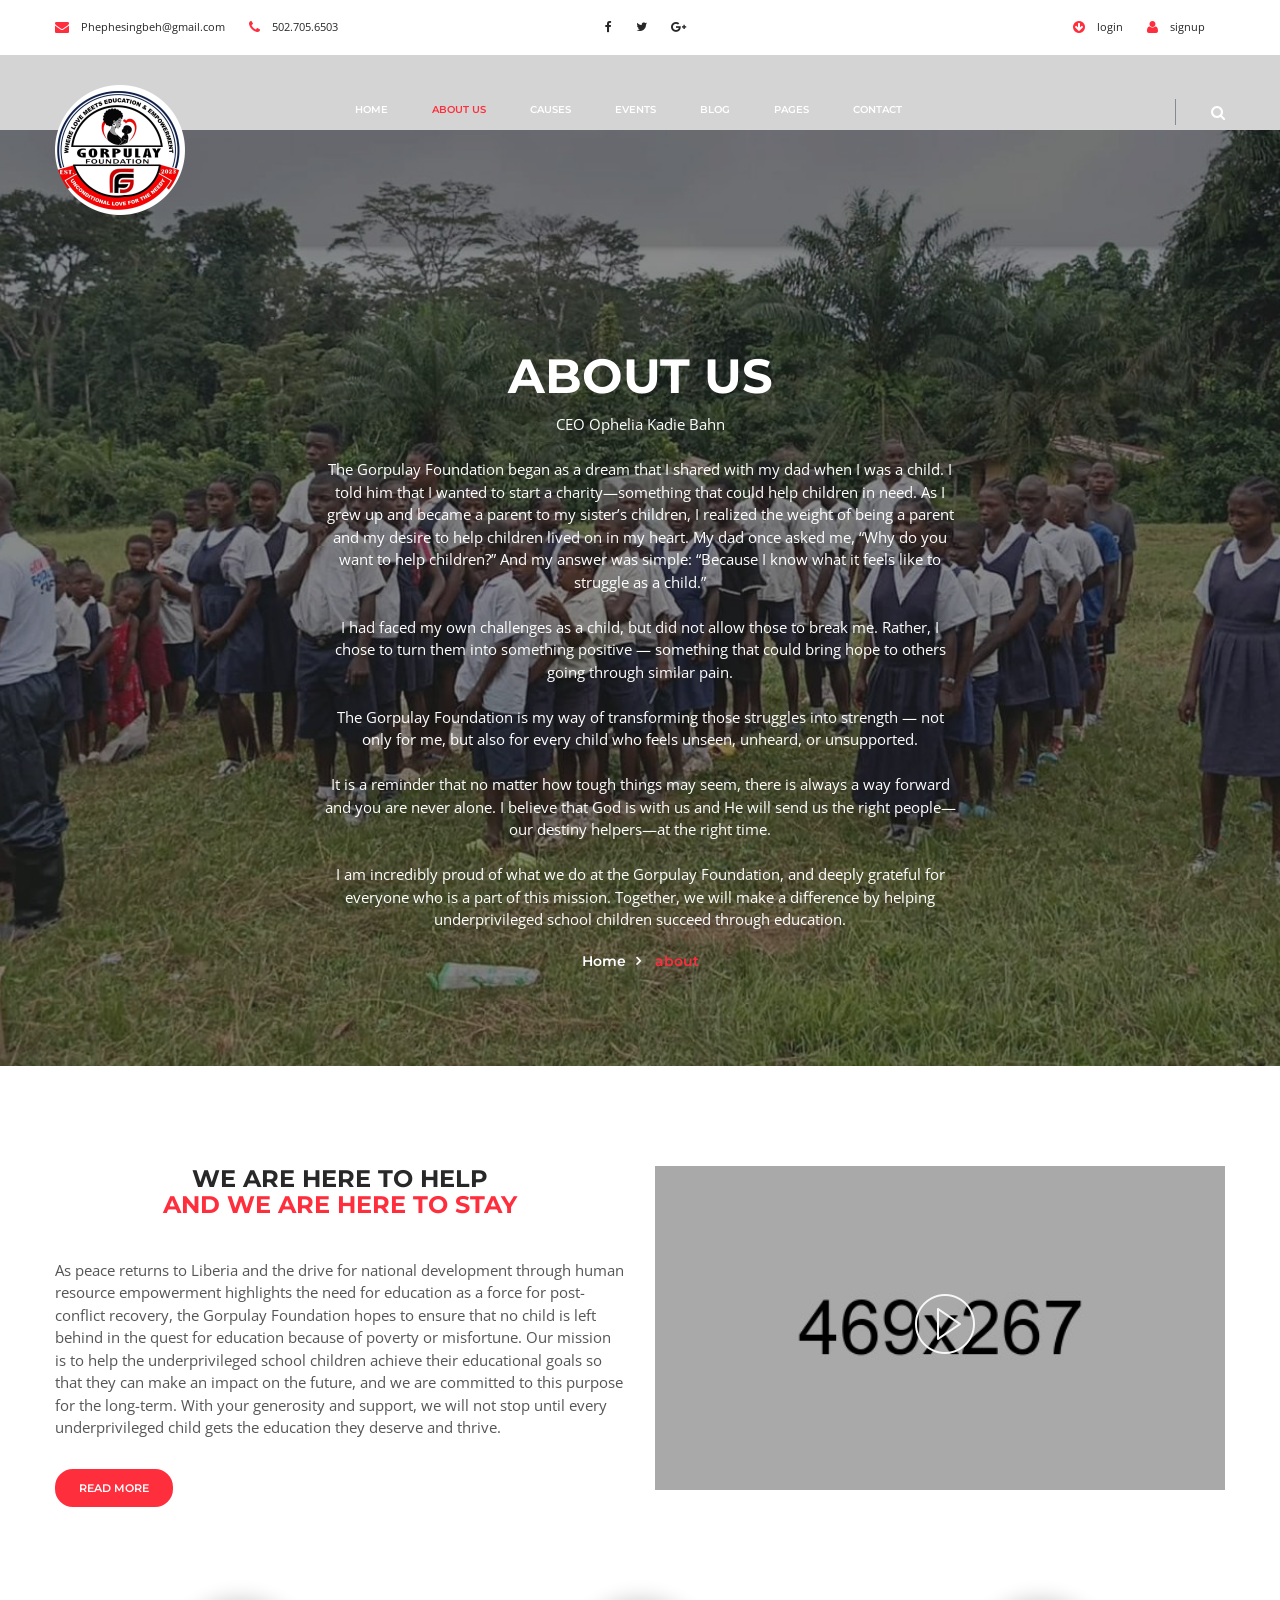
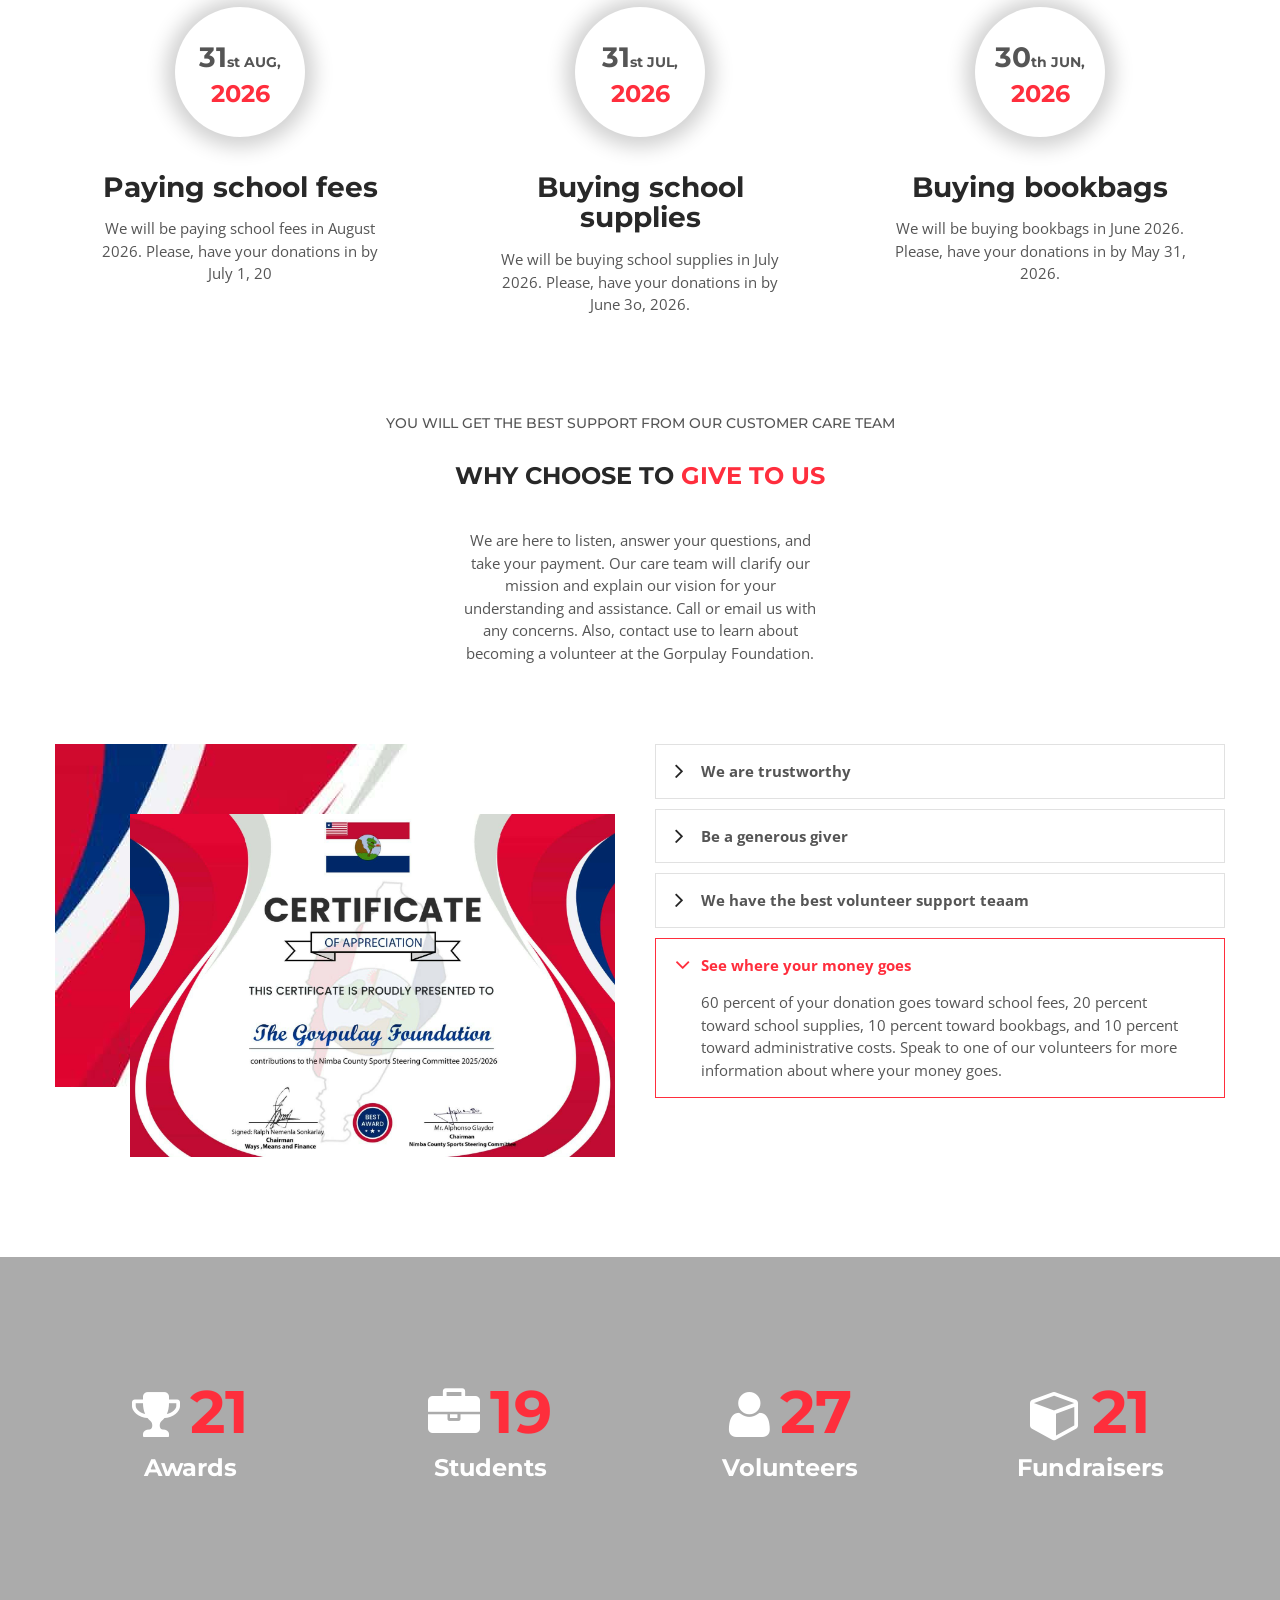
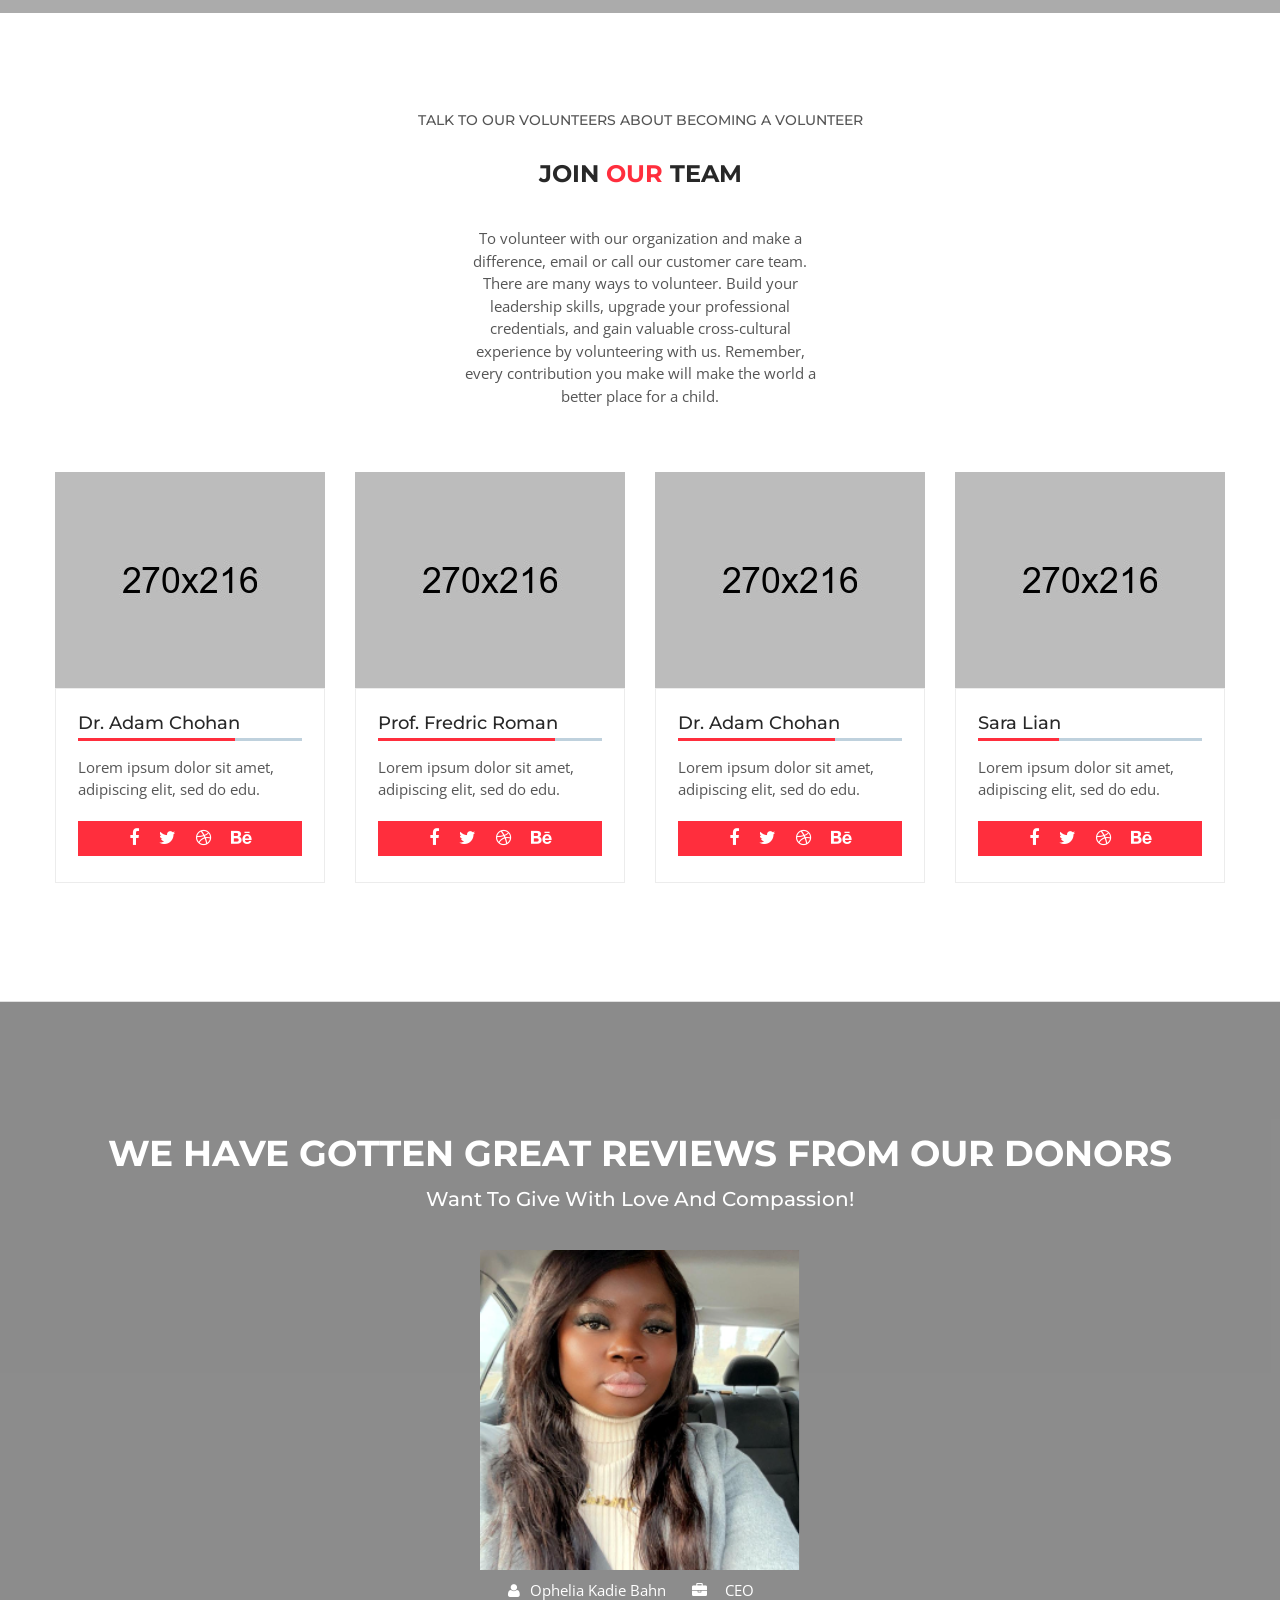
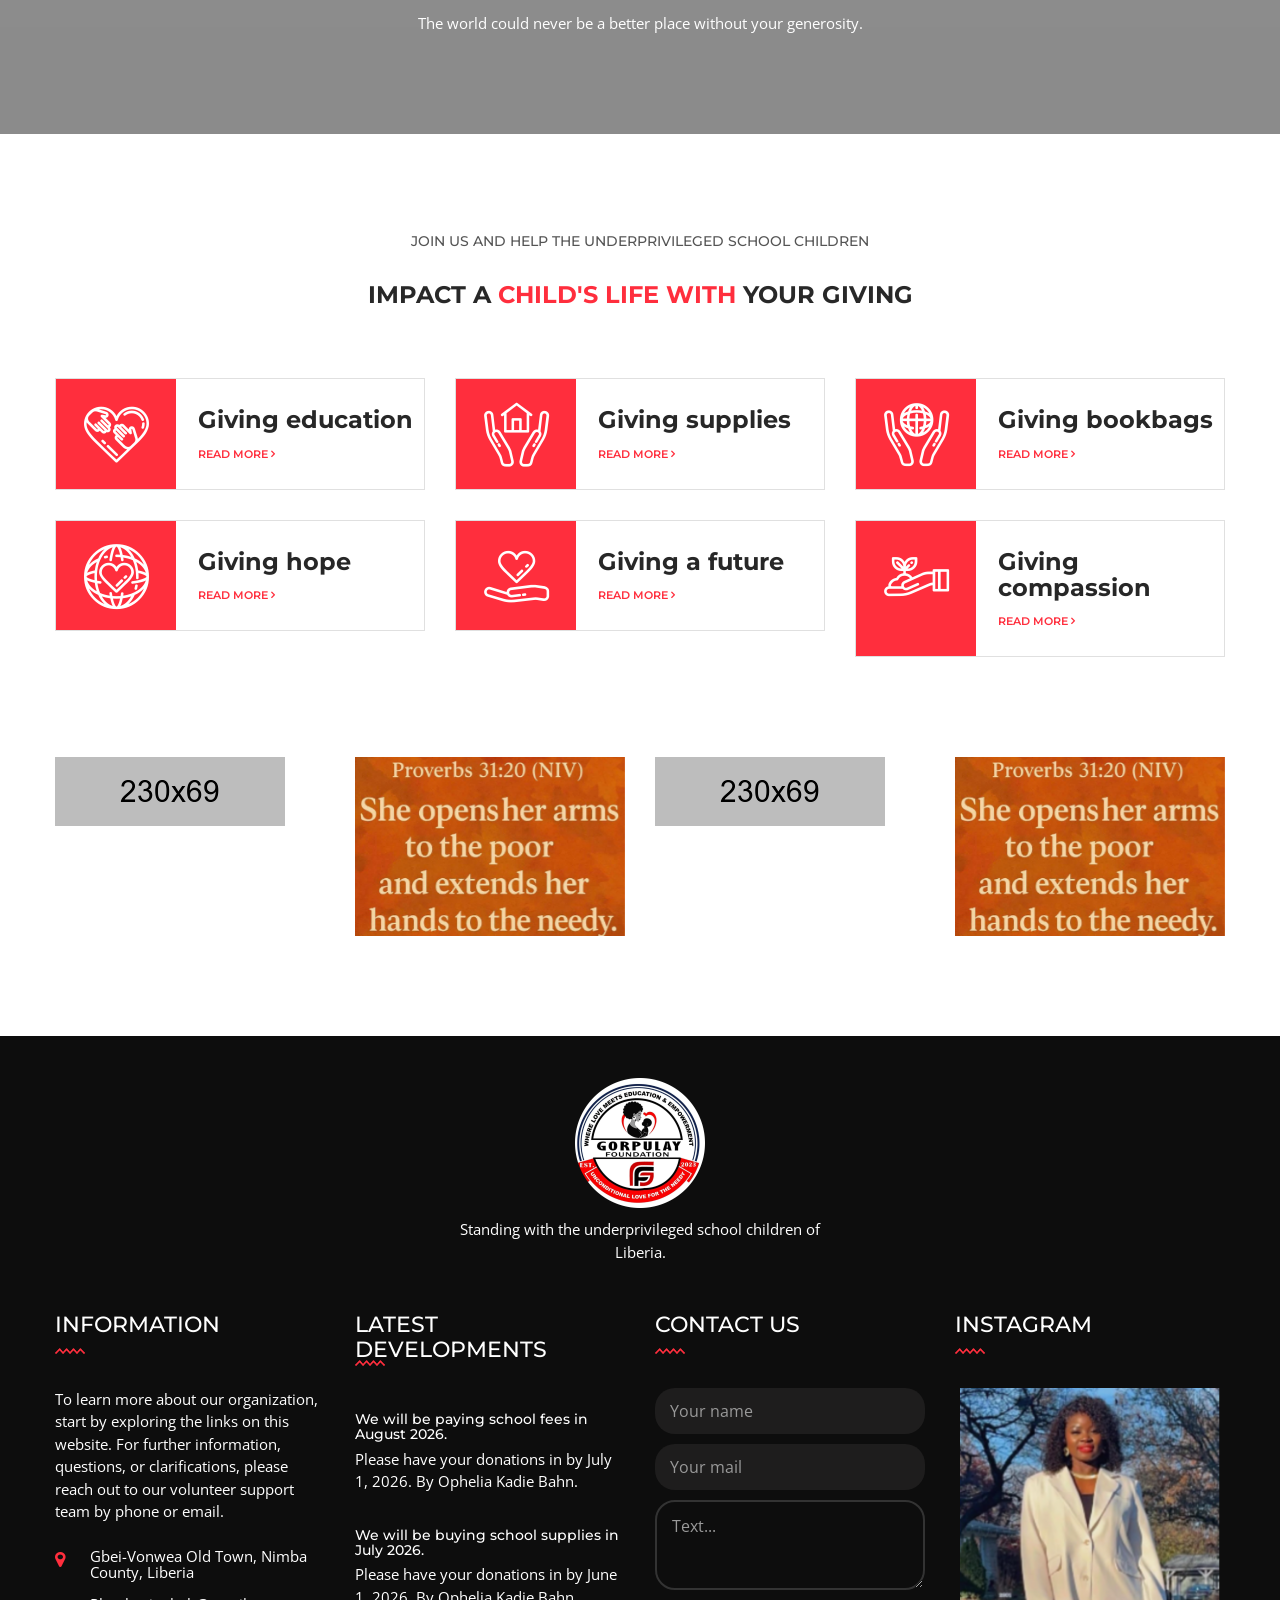
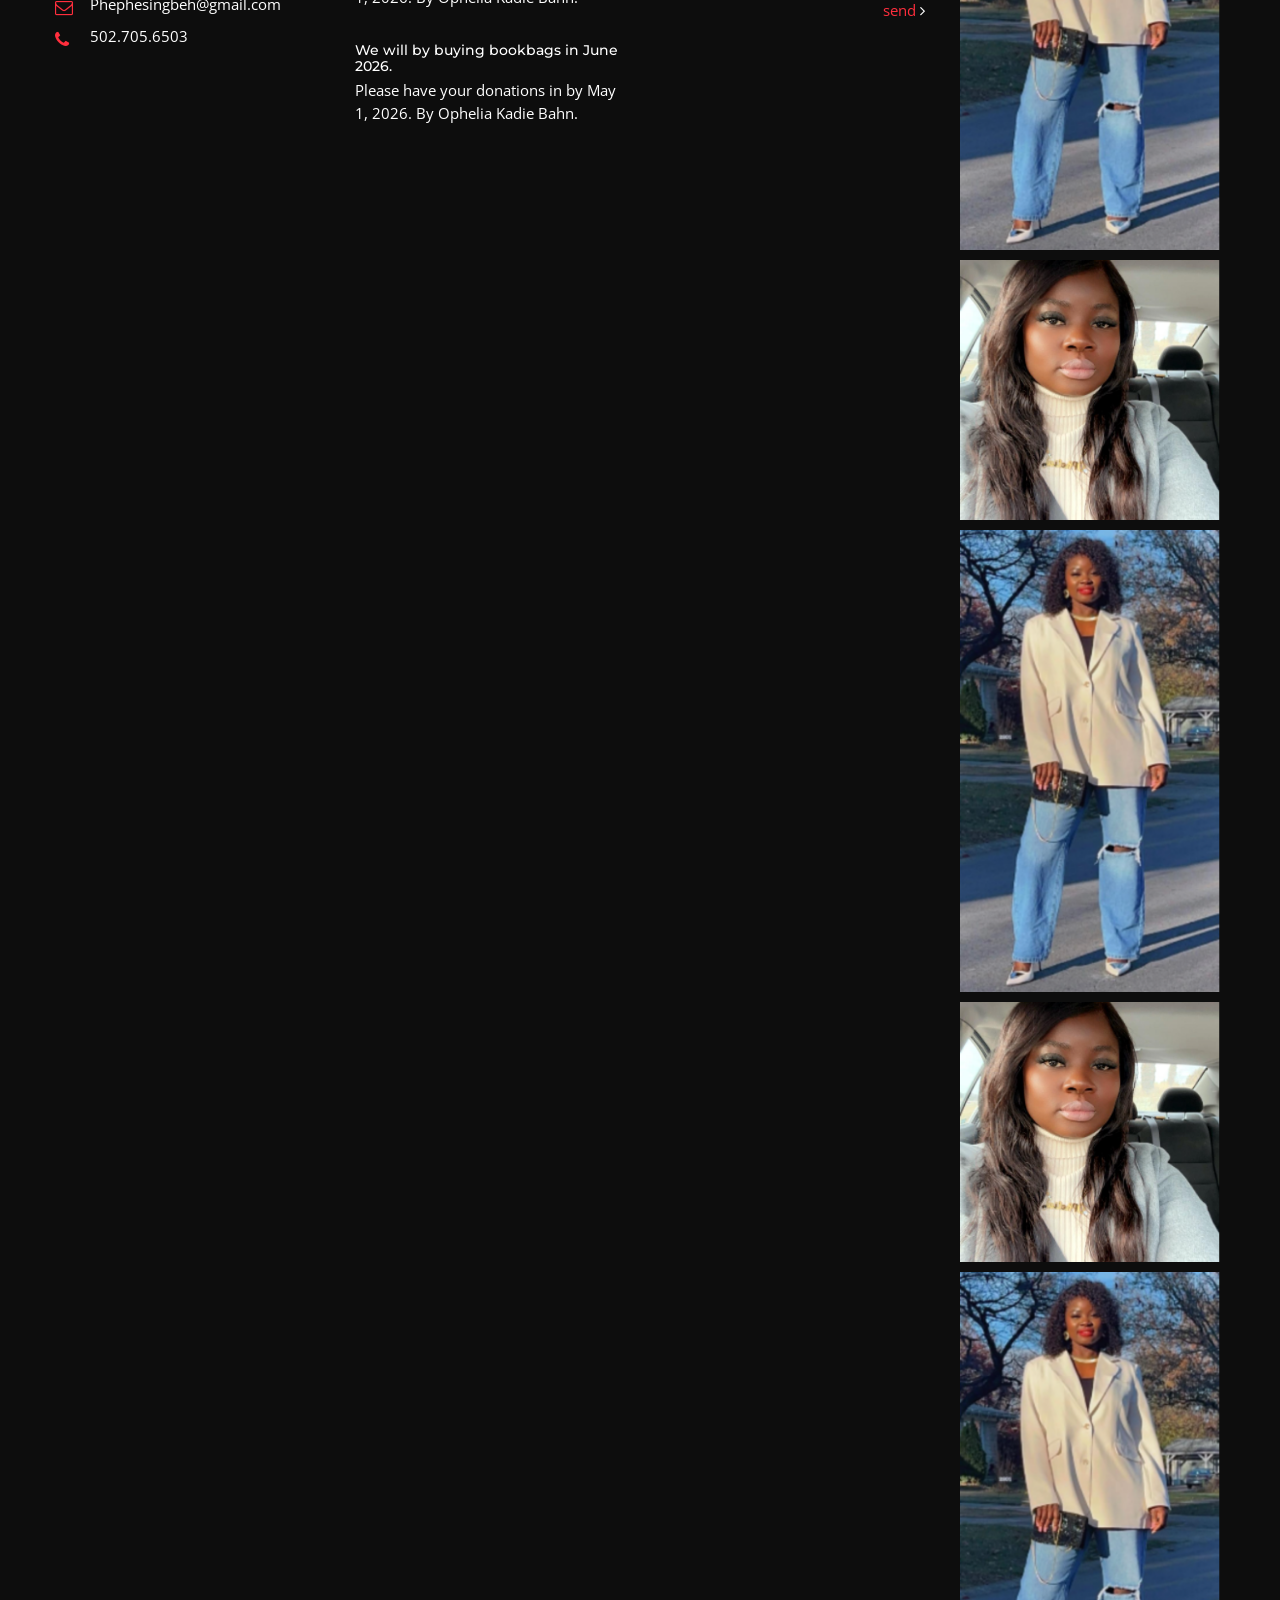
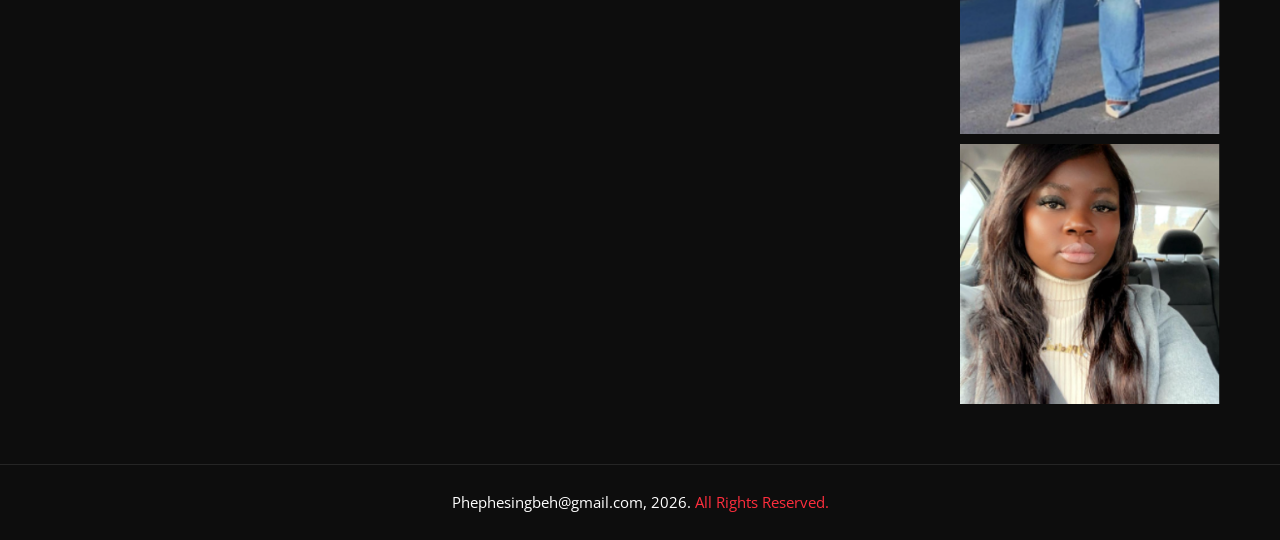
==== about.html @ 33543e4a "test run" ====
<!DOCTYPE html>
<html lang="en">
<head>
    <meta charset="UTF-8">
    <title>Charity sympathy || Responsive HTML 5 Template</title> 

    <!-- mobile responsive meta -->
    <meta name="viewport" content="width=device-width, initial-scale=1">
    <meta name="viewport" content="width=device-width, initial-scale=1, maximum-scale=1">


    <link rel="stylesheet" href="css/style.css">
    <link rel="stylesheet" href="css/responsive.css">
	<link rel="stylesheet" href="fonts/flaticon.css" />

    <link rel="apple-touch-icon" sizes="180x180" href="images/favicon/apple-touch-icon.png">
    <link rel="icon" type="image/png" href="images/favicon/favicon-32x32.png" sizes="32x32">
    <link rel="icon" type="image/png" href="images/favicon/favicon-16x16.png" sizes="16x16">

</head>
<body>

<div class="boxed_wrapper">

<header class="top-bar">
    <div class="container">
        <div class="column left">
            <ul class="top-bar-text">
                <li><i class="icon fa fa-envelope"></i>Phephesingbeh@gmail.com</li>
                <li><i class="icon fa fa-phone"></i>502.705.6503</li>
            </ul>
        </div>
        <div class="column center">
            <ul class="social">                
                <li><a href="#"><i class="fa fa-facebook"></i></a></li>
                <li><a href="#"><i class="fa fa-twitter"></i></a></li>
                <li><a href="#"><i class="fa fa-google-plus"></i></a></li>
            </ul>
        </div>
        <div class="column right">
            <ul class="login-info">
                <li><a href="#"><i class="icon fa fa-arrow-circle-down"></i>login</a></li>
                <li><a href="#"><i class="icon fa fa-user"></i>signup</a></li>
                
            </ul>
        </div>
            

    </div>
</header>

<section class="theme_menu stricky">
    <div class="container">
        <div class="row">
            <div class="col-md-3">
                <div class="main-logo">
                    <a href="index.html"><img src="images/logo/logo.png" alt=""></a>
                </div>
            </div>
            <div class="col-md-7 menu-column">
                <nav class="main-menu">
                    <div class="navbar-header">     
                        <button type="button" class="navbar-toggle" data-toggle="collapse" data-target=".navbar-collapse">
                            <span class="icon-bar"></span>
                            <span class="icon-bar"></span>
                            <span class="icon-bar"></span>
                            <span class="icon-bar"></span>
                        </button>
                    </div>
                    <div class="navbar-collapse collapse clearfix">
                       <ul class="navigation clearfix">
                            <li class="dropdown"><a href="index.html">Home</a>
                                <ul>
                                    <li><a href="index.html">Home One</a></li>
                                    <li><a href="index-2.html">Home Two</a></li>
                                    <li><a href="index-3.html">Home Three</a></li>
                                </ul>
                            </li>
                            <li class="dropdown active"><a href="#">about us</a>
                                <ul>
                                    <li><a href="about.html">About us</a></li>  
                                </ul>
                            </li>
                            <li class="dropdown"><a href="causes.html">Causes</a>
                                <ul>
                                    <li><a href="causes.html">Causes</a></li>
                                    <li><a href="single-cause.html">Single Cause</a></li>  
                                </ul>
                            </li>
                            <li class="dropdown"><a href="event.html">Events</a>
                                <ul>
                                    <li><a href="event.html">Events</a></li>
                                    <li><a href="event-details.html">Event Details</a></li>
                                 </ul>
                            </li>
                            <li class="dropdown"><a href="#"> blog </a>
                                <ul>  
                                    <li><a href="blog-large.html">Blog With Sidebar</a></li>
                                    <li><a href="blog-details.html">Blog Single Post</a></li>
                                 </ul>
                            </li>
                            <li class="dropdown"><a href="#">pages</a>
                                <ul>
                                    <li><a href="shop.html">Shop</a></li>
									<li><a href="shop-single.html">Product Detail Page</a></li>
                                    <li><a href="error.html">404</a></li>
                                </ul>
                            </li>
                            <li><a href="contact.html">contact</a></li>
                        </ul>
                        <ul class="mobile-menu clearfix">

                            <li class="dropdown active"><a href="index.html">Home</a>
                                <ul>
                                    <li><a href="index.html">Home One</a></li>
                                    <li><a href="index-2.html">Home Two</a></li>
                                    <li><a href="index-3.html">Home Three</a></li>
                                </ul>
                            </li>
                            <li class="dropdown"><a href="#">about us</a>
                                <ul>
                                    <li><a href="about.html">About us</a></li>  
                                </ul>
                            </li>
                            <li class="dropdown"><a href="causes.html">Causes</a>
                                <ul>
                                    <li><a href="causes.html">Causes</a></li>
                                    <li><a href="single-cause.html">Single Cause</a></li>  
                                </ul>
                            </li>
                            <li class="dropdown"><a href="event.html">Events</a>
                                <ul>
                                    <li><a href="event.html">Events</a></li>
                                    <li><a href="event-details.html">Event Details</a></li>
                                 </ul>
                            </li>
                            <li class="dropdown"><a href="#"> blog </a>
                                <ul>  
                                    <li><a href="blog-large.html">Blog With Sidebar</a></li>
                                    <li><a href="blog-details.html">Blog Single Post</a></li>
                                 </ul>
                            </li>
                            <li class="dropdown"><a href="#">pages</a>
                                <ul>
                                    <li><a href="shop.html">Shop</a></li>
									<li><a href="shop-single.html">Product Detail Page</a></li>
                                    <li><a href="error.html">404</a></li>
                                </ul>
                            </li>
                            <li><a href="contact.html">contact</a></li>
                        </ul>
                    </div>
                </nav>
            </div>

            <div class="right-column">
                <div class="right-area">
                    <div class="nav_side_content">
                        <div class="search_option">
                            <button class="search tran3s dropdown-toggle color1_bg" id="searchDropdown" data-toggle="dropdown" aria-haspopup="true" aria-expanded="false"><i class="fa fa-search" aria-hidden="true"></i></button>
                            <form action="#" class="dropdown-menu" aria-labelledby="searchDropdown">
                                <input type="text" placeholder="Search...">
                                <button><i class="fa fa-search" aria-hidden="true"></i></button>
                            </form>
                       </div>
                   </div>
                </div>
                    
            </div>
        </div>
                

   </div> <!-- End of .conatiner -->
</section>
  
<section class="page-banner">
    <div class="container">
		<div class="title">
            <h1>about us </h1>
        </div>
        <div class="text">
			<p>CEO Ophelia Kadie Bahn<br><br>
The Gorpulay Foundation began as a dream that I shared with my dad when I was a child. I told him that I wanted to start a charity—something that could help children in need. As I grew up and became a parent to my sister’s children, I realized the weight of being a parent and my desire to help children lived on in my heart.
My dad once asked me, “Why do you want to help children?” And my answer was simple: “Because I know what it feels like to struggle as a child.”<br><br> 
I had faced my own challenges as a child, but did not allow those to break me. Rather, I chose to turn them into something positive — something that could bring hope to others going through similar pain.<br><br>
The Gorpulay Foundation is my way of transforming those struggles into strength — not only for me, but also for every child who feels unseen, unheard, or unsupported.<br><br> It is a reminder that no matter how tough things may seem, there is always a way forward and you are never alone.
I believe that God is with us and He will send us the right people—our destiny helpers—at the right time.<br><br> I am incredibly proud of what we do at the Gorpulay Foundation, and deeply grateful for everyone who is a part of this mission. Together, we will make a difference by helping underprivileged school children succeed through education.
</p>
		</div>
		<div class="breadcumb-wrapper">
            <ul class="list-inline link-list">
                <li><a href="index.html">Home</a></li>
                <li>about</li>
            </ul>
        </div>
    </div>
</section>

<section class="feature-three">
	<div class="container">
		<div class="item-list">
			<div class="row">
				<div class="col-md-6 col-sm-6">
					<div class="item">
						<div class="section-title">
							<h1>WE ARE HERE TO HELP <br><span> AND WE ARE HERE TO STAY </span></h1>
						</div>
						<div class="text">
							<p>As peace returns to Liberia and the drive for national development through human resource empowerment highlights the need for education as a force for post-conflict recovery, the Gorpulay Foundation hopes to ensure that no child is left behind in the quest for education because of poverty or misfortune. Our mission is to help the underprivileged school children achieve their educational goals so that they can make an impact on the future, and we are committed to this purpose for the long-term. With your generosity and support, we will not stop until every underprivileged child gets the education they deserve and thrive. </p>
						</div>
						<div class="link"><a href="#" class="thm-btn">read more</a></div>
					</div>
				</div>
				<div class="col-md-6 col-sm-6">
					<div class="item">
						<div class="video-image-box">
							<figure class="image"><img src="images/resources/video.jpg" alt=""><a href="https://www.youtube.com/watch?v=vruZgTjLg3g" class="video-fancybox overlay-link lightbox-image"><span class="icon icon-arrows4"></span></a></figure>
						</div>
					</div>
				</div>
			</div>
		</div>
		
	</div>
</section>

<section class="our-history">
	<div class="container">
		<div class="item-box">
			<div class="row">
				<div class="col-md-4 col-sm-6 col-xs-12">
					<div class="item">
						<div class="date">
							
							<div class="text"><b>31</b>st AUG, <br> <span>2026</span></div>
						</div>
						<div class="content-box">
							<h2>Paying school fees</h2>
							<p>We will be paying school fees in August 2026. Please, have your donations in by July 1, 20</p>
						</div>
						
					</div>
				</div>
				<div class="col-md-4 col-sm-6 col-xs-12">
					<div class="item">
						<div class="date">
							<div class="text"><b>31</b>st JUL, <br> <span>2026</span></div>
							
						</div>
						<div class="content-box">
							<h2>Buying school supplies</h2>
							<p>We will be buying school supplies in July 2026. Please, have your donations in by June 3o, 2026.</p>
						</div>
						
					</div>
				</div>
				<div class="col-md-4 col-sm-6 col-xs-12">
					<div class="item">
						<div class="date">
						
							<div class="text"><b>30</b>th JUN, <br> <span>2026</span></div>
						</div>
						<div class="content-box">
							<h2>Buying bookbags</h2>
							<p>We will be buying bookbags in June 2026. Please, have your donations in by May 31, 2026.</p>
						</div>
						
					</div>
				</div>
			</div>
			
		</div>
	</div>
</section>




<section class="two-column style-two">
	<div class="container">
		<div class="section-title">
            <h5>you will get the best support from our customer care team</h5>
            <h1>why choose to <span>give to us</span></h1>
			<p>We are here to listen, answer your questions, and take your payment. Our care team will clarify our mission and explain our vision for your understanding and assistance. Call or email us with any concerns. Also, contact use to learn about becoming a volunteer at the Gorpulay Foundation.</p>
        </div>
		<div class="item-list">
			<div class="row">
				<div class="column col-md-6 col-sm-6">
					<div class="image-box">
						<img src="images/resources/1.jpg" alt="" />
					</div>
				</div>
				<div class="column col-md-6 col-sm-6">
					<div class="accordion-box style-one">
                        <!--Start single accordion box-->
                        <div class="accordion animated out" data-delay="0" data-animation="fadeInUp">
                            <div class="acc-btn">
                                <p class="title">We are trustworthy</p>
                                <div class="toggle-icon">
                                    <span class="plus fa fa-angle-right"></span><span class="minus fa fa-angle-down"></span>
                                </div>
                            </div>
                            <div class="acc-content">
                                <div class="text"><p>
                                    We are a legally registered not-for-profit organization in the Republic of Liberia, and our accounts are independently audited by a reputable accountancy firm. Our financial records are also available for review upon your request. 
                                </p></div>
                            </div>
                        </div>
                        
                        <!--Start single accordion box-->
                        <div class="accordion animated out" data-delay="0" data-animation="fadeInUp">
                            <div class="acc-btn">
                                <p class="title">Be a generous giver</p>
                                <div class="toggle-icon">
                                    <i class="plus fa fa-angle-right"></i><i class="minus fa fa-angle-down"></i>
                                </div>
                            </div>
                            <div class="acc-content">
                                <div class="text"><p>
                                    When you give to this cause, many underprivileged children are helped with school fees, school supplies, and bookbags. Your every dollar goes to bless a child who could not have gotten an education otherwise. Your giving makes a big difference in the life of a less fortunate child. 
                                </p></div>
                            </div>
                        </div>
                        <!--Start single accordion box-->
                        <div class="accordion animated out" data-delay="0" data-animation="fadeInUp">
                            <div class="acc-btn">
                                <p class="title">We have the best volunteer support teaam</p>
                                <div class="toggle-icon">
                                    <i class="plus fa fa-angle-right"></i><i class="minus fa fa-angle-down"></i>
                                </div>
                            </div>
                            <div class="acc-content">
                                <div class="text"><p>
                                    Our helpful customer support team will answer your donation-related and other questions, clarify our mission and vision, and help with processing your payment.
                                </p></div>
                            </div>
                        </div>
						<!--Start single accordion box-->
                        <div class="accordion animated out" data-delay="0" data-animation="fadeInUp">
                            <div class="acc-btn active">
                                <p class="title">See where your money goes</p>
                                <div class="toggle-icon">
                                    <i class="plus fa fa-angle-right"></i><i class="minus fa fa-angle-down"></i>
                                </div>
                            </div>
                            <div class="acc-content collapsed">
                                <div class="text"><p>
                                    60 percent of your donation goes toward school fees, 20 percent toward school supplies, 10 percent toward bookbags, and 10 percent toward administrative costs. Speak to one of our volunteers for more information about where your money goes.
                                </p></div>
                            </div>
                        </div>
						
                    </div>
				</div>
			</div>
		</div>
	</div>
</section>

<section class="fact-counter">
    <div class="container">
        <div class="row clearfix">
            <div class="counter-outer clearfix">
                <!--Column-->
                <article class="column counter-column col-md-3 col-sm-6 col-xs-12 wow fadeIn" data-wow-duration="0ms">
                    <div class="item">
                        <div class="count-outer"><i class="fa fa-trophy"></i><span class="count-text" data-speed="3000" data-stop="56">0</span></div>
                        <h3 class="counter-title">Awards</h3>
                       
                    </div>
                        
                </article>
                
                <!--Column-->
                <article class="column counter-column col-md-3 col-sm-6 col-xs-12 wow fadeIn" data-wow-duration="0ms">
                    <div class="item">
                        <div class="count-outer"><i class="fa fa-briefcase"></i><span class="count-text" data-speed="3000" data-stop="50">0</span></div>
                        <h3 class="counter-title">Students</h3>
                       
                    </div>
                </article>
                
                <!--Column-->
                <article class="column counter-column col-md-3 col-sm-6 col-xs-12 wow fadeIn" data-wow-duration="0ms">
                    <div class="item">
                        <div class="count-outer"><i class="fa fa-user"></i><span class="count-text" data-speed="3000" data-stop="70">0</span></div>
                        <h3 class="counter-title">Volunteers</h3>
                       
                    </div>
                </article>
                
                <!--Column-->
                <article class="column counter-column col-md-3 col-sm-6 col-xs-12 wow fadeIn" data-wow-duration="0ms">
                    <div class="item">
                        <div class="count-outer"><i class="fa fa-cube"></i><span class="count-text" data-speed="3000" data-stop="56">0</span></div>
                        <h3 class="counter-title">Fundraisers</h3>
                       
                    </div>
                </article>
            </div>
        </div>
    </div>
</section>

<!--start our-team-->
<section class="our-team style-two">
	<div class="container">
		<div class="section-title">
            <h5>Talk to our volunteers about becoming a volunteer</h5>
            <h1>Join<span> our</span> team</h1>
			<p>To volunteer with our organization and make a difference, email or call our customer care team. There are many ways to volunteer. Build your leadership skills, upgrade your professional credentials, and gain valuable cross-cultural experience by volunteering with us. Remember, every contribution you make will make the world a better place for a child.</p>
        </div>

		<div class="item-box">
			<div class="row">
				<div class="col-md-3 col-sm-6 col-xs-12">
					<div class="item">
						<div class="bg-area">
							<div class="image-box">
								<img src="images/team/1.jpg" alt="" />
							</div>
							<div class="content-box">
								<h4>Dr. Adam Chohan</h4>
								<div class="progress-levels">  
									<!--Skill Box-->
									<div class="progress-box"> 
										<div class="inner">
											<div class="bar">
												<div class="bar-innner">
													<div class="bar-fill" data-percent="70"></div>											
												</div> 
											</div>
										</div>
									</div>
								</div>
								<div class="text">
									<p>Lorem ipsum dolor sit amet, adipiscing elit, sed do edu.</p>
								</div>
								<ul class="social">
									<li><a href="#"><span class="fa fa-facebook"></span></a></li>
									<li><a href="#"><span class="fa fa-twitter"></span></a></li>
									<li><a href="#"><span class="fa fa-dribbble"></span></a></li>
									<li><a href="#"><span class="fa fa-behance"></span></a></li>
								</ul>
							</div>
						</div>
					</div>
				</div>
				
				<div class="col-md-3 col-sm-6 col-xs-12">
					<div class="item">
						<div class="bg-area">
							<div class="image-box">
								<img src="images/team/2.jpg" alt="" />
							</div>
							<div class="content-box">
								<h4>Prof. Fredric Roman</h4>
								<div class="progress-levels">  
									<!--Skill Box-->
									<div class="progress-box"> 
										<div class="inner">
											<div class="bar">
												<div class="bar-innner">
													<div class="bar-fill" data-percent="79"></div>											
												</div> 
											</div>
										</div>
									</div>
								</div>
								<div class="text">
									<p>Lorem ipsum dolor sit amet, adipiscing elit, sed do edu.</p>
								</div>
								<ul class="social">
									<li><a href="#"><span class="fa fa-facebook"></span></a></li>
									<li><a href="#"><span class="fa fa-twitter"></span></a></li>
									<li><a href="#"><span class="fa fa-dribbble"></span></a></li>
									<li><a href="#"><span class="fa fa-behance"></span></a></li>
								</ul>
							</div>
						</div>
					</div>
				</div>
				
				<div class="col-md-3 col-sm-6 col-xs-12">
					<div class="item">
						<div class="bg-area">
							<div class="image-box">
								<img src="images/team/3.jpg" alt="" />
							</div>
							<div class="content-box">
								<h4>Dr. Adam Chohan</h4>
								<div class="progress-levels">  
									<!--Skill Box-->
									<div class="progress-box"> 
										<div class="inner">
											<div class="bar">
												<div class="bar-innner">
													<div class="bar-fill" data-percent="70"></div>											
												</div> 
											</div>
										</div>
									</div>
								</div>
								<div class="text">
									<p>Lorem ipsum dolor sit amet, adipiscing elit, sed do edu.</p>
								</div>
								<ul class="social">
									<li><a href="#"><span class="fa fa-facebook"></span></a></li>
									<li><a href="#"><span class="fa fa-twitter"></span></a></li>
									<li><a href="#"><span class="fa fa-dribbble"></span></a></li>
									<li><a href="#"><span class="fa fa-behance"></span></a></li>
								</ul>
							</div>
						</div>
					</div>
				</div>
				
				<div class="col-md-3 col-sm-6 col-xs-12">
					<div class="item">
						<div class="bg-area">
							<div class="image-box">
								<img src="images/team/4.jpg" alt="" />
							</div>
							<div class="content-box">
								<h4>Sara Lian</h4>
								<div class="progress-levels">  
									<!--Skill Box-->
									<div class="progress-box"> 
										<div class="inner">
											<div class="bar">
												<div class="bar-innner">
													<div class="bar-fill" data-percent="36"></div>											
												</div> 
											</div>
										</div>
									</div>
								</div>
								<div class="text">
									<p>Lorem ipsum dolor sit amet, adipiscing elit, sed do edu.</p>
								</div>
								<ul class="social">
									<li><a href="#"><span class="fa fa-facebook"></span></a></li>
									<li><a href="#"><span class="fa fa-twitter"></span></a></li>
									<li><a href="#"><span class="fa fa-dribbble"></span></a></li>
									<li><a href="#"><span class="fa fa-behance"></span></a></li>
								</ul>
							</div>
						</div>
					</div>
				</div>
			</div>
		</div>
		
	</div>
</section>
<!--end our-team-->
<section class="reviews">
	<div class="container">
		<div class="section-title">
			<h1>We have gotten great reviews from our donors</h1>
			<h4>want to give with love and compassion!</h4>
		</div>
		
		<div class="reviews-carousel">
            
            <div class="item">
				<div class="image-box">
					<img src="images/resources/1.png" alt="" />
				</div>
				<ul class="speaker-info">
					<li><span class="fa fa-user"></span>Ophelia Kadie Bahn &ensp;</li>
					<li><span class="fa fa-briefcase"></span>&ensp;CEO&ensp;</li>
				</ul>
				<div class="text">
					<p>The world could never be a better place without your generosity.</p>
				</div>
			</div>
			<div class="item">
				<div class="image-box">
					<img src="images/resources/1.png" alt="" />
				</div>
				<ul class="speaker-info">
					<li><span class="fa fa-user"></span>Ophelia Kadie Bahn&ensp;</li>
					<li><span class="fa fa-briefcase"></span>&ensp;CEO&ensp;</li>
				</ul>
				<div class="text">
					<p>Your giving brightens the world with hope.</p>
				</div>
			</div>
		</div>
	</div>
</section>

<!--start our features-->
<section class="our-features">
	<div class="container">
		<div class="section-title">
            <h5>Join us and help THE underprivileged school children</h5>
            <h1>Impact a <span> child's life with</span> your giving</h1>
			<p></p>
        </div>
		
		<div class="item-list">
			<div class="row">
				<div class="col-md-4 col-sm-6">
					<div class="item">
						<div class="icon">
							<span class="flaticon-heart-2"></span>
						</div>
						<h3>Giving education</h3>
						<div class="link"><a href="#" class="thm-btn style-3">read more<i class="fa fa-angle-right"></i></a></div>
					</div> 
				</div>
				<div class="col-md-4 col-sm-6">
					<div class="item">
						<div class="icon">
							<span class="flaticon-house"></span>
						</div>
						<h3>Giving supplies</h3>
						<div class="link"><a href="#" class="thm-btn style-3">read more<i class="fa fa-angle-right"></i></a></div>
					</div> 
				</div>
				<div class="col-md-4 col-sm-6">
					<div class="item">
						<div class="icon">
							<span class="flaticon-ecology"></span>
						</div>
						<h3>Giving bookbags</h3>
						<div class="link"><a href="#" class="thm-btn style-3">read more<i class="fa fa-angle-right"></i></a></div>
					</div> 
				</div>
				<div class="col-md-4 col-sm-6">
					<div class="item">
						<div class="icon">
							<span class="flaticon-world-1"></span>
						</div>
						<h3>Giving hope</h3>
						<div class="link"><a href="#" class="thm-btn style-3">read more<i class="fa fa-angle-right"></i></a></div>
					</div> 
				</div>
				<div class="col-md-4 col-sm-6">
					<div class="item">
						<div class="icon">
							<span class="flaticon-heart-1"></span>
						</div>
						<h3>Giving a future</h3>
						<div class="link"><a href="#" class="thm-btn style-3">read more<i class="fa fa-angle-right"></i></a></div>
					</div> 
				</div>
				<div class="col-md-4 col-sm-6">
					<div class="item">
						<div class="icon">
							<span class="flaticon-sprout"></span>
						</div>
						<h3>Giving compassion</h3>
						<div class="link"><a href="#" class="thm-btn style-3">read more<i class="fa fa-angle-right"></i></a></div>
					</div> 
				</div>
			</div>
		</div>
	</div>
</section>
<!--end our features-->

<section class="clients-section">
    <div class="container">
        <div class="clients-carousel">
			<div class="item">
				<div class="image-box">
					<img src="images/clients/1.png" alt="">
				</div>
			</div>

			<div class="item">
				<div class="image-box">
					<img src="images/clients/2.png" alt="">
				</div>
			</div>

			<div class="item">
				<div class="image-box">
					<img src="images/clients/3.png" alt="">
				</div>
			</div>

			<div class="item">
				<div class="image-box">
					<img src="images/clients/2.png" alt="">
				</div>
			</div>
        </div>
    </div>  
</section>



<footer class="main-footer">
    
    <!--Widgets Section-->
    <div class="widgets-section">
        <div class="container">

            <div class="section-title">
                <div class="image-box">
                    <img src="images/footer/fl.png" alt="">
                </div>
               
                <p>Standing with the underprivileged school children of Liberia.</p>
            </div>


            <div class="row">
                <!--Big Column-->
                <div class="col-md-6 col-sm-12 col-xs-12">
                    <div class="row clearfix">
                        
                        <!--Footer Column-->
                        <div class="footer-column col-md-6 col-sm-6 col-xs-12">
                            <div class="footer-widget information-widget">
                                <h3 class="footer-title">Information</h3>
                                
                                <div class="widget-content">
                                    <div class="text"><p>To learn more about our organization, start by exploring the links on this website. For further information, questions, or clarifications, please reach out to our volunteer support team by phone or email.</p></div>
                                    <ul class="contact-info">
                                        <li><span class="fa fa-map-marker"></span>Gbei-Vonwea Old Town, Nimba County, Liberia</li>
                                        <li><span class="fa fa-envelope-o"></span>Phephesingbeh@gmail.com</li>
                                        <li><span class="fa fa-phone"></span>502.705.6503</li>
                                    </ul>
                                </div>
                            </div>
                        </div>
                        <!--Footer Column-->
                        <div class="footer-column col-md-6 col-sm-6 col-xs-12">
                            <div class="footer-widget works-widget">
                                <h3 class="footer-title">Latest Developments</h3>
                                <div class="widget-content">
                                    <ul class="list">
                                        <li>
                                            <h5>We will be paying school fees in August 2026.</h5>
                                            <p>Please have your donations in by July 1, 2026. By Ophelia Kadie Bahn.</p>
                                        </li>
                                        <li>
                                            <h5>We will be buying school supplies in July 2026. </h5>
                                            <p> Please have your donations in by June 1, 2026. By Ophelia Kadie Bahn.</p>
                                        </li>
                                        <li>
                                            <h5>We will by buying bookbags in June 2026.</h5>
                                            <p>Please have your donations in by May 1, 2026. By Ophelia Kadie Bahn.</p>
                                        </li>
                                    </ul>
                                </div>
                            </div>
                        </div>
                    </div>
                </div>
                
                <!--Big Column-->
                <div class="col-md-6 col-sm-12 col-xs-12">
                    <div class="row clearfix">
                        
                        <!--Footer Column-->
                        <div class="footer-column col-md-6 col-sm-6 col-xs-12">
                            <div class="footer-widget contact-widget">
                                <h3 class="footer-title">contact us</h3>
                                <div class="widget-content">
                                    <div class="default-form-area">
                                        <form id="contact-form2" name="contact_form" class="default-form style-two" action="sendmail.php" method="post">
                                            <div class="row clearfix">
                                                <div class="col-md-12 col-sm-12 col-xs-12">
                                                    
                                                    <div class="form-group style-two">
                                                        <input type="text" name="form_name" class="form-control" value="" placeholder="Your name" required="">
                                                    </div>
                                                </div>
                                                <div class="col-md-12 col-sm-12 col-xs-12">
                                                    <div class="form-group style-two">
                                                        <input type="email" name="form_email" class="form-control required email" value="" placeholder="Your mail" required="">
                                                    </div>
                                                </div>
                                                
                                               
                                                <div class="col-md-12 col-sm-12 col-xs-12">
                                                    <div class="form-group style-two">
                                                        <textarea name="form_message" class="form-control textarea required" placeholder="Text..."></textarea>
                                                    </div>
                                                </div>   
                                                <div class="col-md-12 col-sm-12 col-xs-12">
                                                    <div class="form-group style-two">
                                                        <input id="form_botcheck" name="form_botcheck" class="form-control" type="hidden" value="">
                                                        <button class="thm-btn2" type="submit" data-loading-text="Please wait...">send<i class="fa fa-angle-right"></i></button>
                                                    </div>
                                                </div>   

                                            </div>
                                        </form>
                                    </div>
                                </div>
                               
                            </div>
                        </div>

                        <!--Footer Column-->

                        <!--Footer Column-->
                        <div class="footer-column col-md-6 col-sm-6 col-xs-12">
                            <div class="footer-widget Instagram-widget">
                                <h3 class="footer-title">Instagram</h3>
                                    <div class="widget-content">
                                        <ul class="instagram">
                                            <li>
                                                <div class="img-holder">
                                                    <img src="images/footer/1.jpg" alt="Awesome Image">
                                                    <div class="overlay">
															<div class="box">
																<div class="content">
																	<a href="#"><i class="fa fa-link"></i></a>
																</div>
															</div>
														</div>
                                                </div>
                                            </li>

                                                <li>
                                                    <div class="img-holder">
                                                        <img src="images/footer/2.jpg" alt="Awesome Image">
                                                        <div class="overlay">
															<div class="box">
																<div class="content">
																	<a href="#"><i class="fa fa-link"></i></a>
																</div>
															</div>
														</div>
                                                    </div>
                                                </li>

                                                <li>
                                                    <div class="img-holder">
                                                        <img src="images/footer/3.jpg" alt="Awesome Image">
                                                        <div class="overlay">
															<div class="box">
																<div class="content">
																	<a href="#"><i class="fa fa-link"></i></a>
																</div>
															</div>
														</div>
                                                    </div>
                                                </li>
                                                <li>
                                                    <div class="img-holder">
                                                        <img src="images/footer/4.jpg" alt="Awesome Image">
                                                        <div class="overlay">
															<div class="box">
																<div class="content">
																	<a href="#"><i class="fa fa-link"></i></a>
																</div>
															</div>
														</div>
                                                    </div>
                                                </li>
                                                <li>
                                                    <div class="img-holder">
                                                        <img src="images/footer/5.jpg" alt="Awesome Image">
                                                        <div class="overlay">
															<div class="box">
																<div class="content">
																	<a href="#"><i class="fa fa-link"></i></a>
																</div>
															</div>
														</div>
                                                    </div>
                                                </li>
                                                <li>
                                                    <div class="img-holder">
                                                        <img src="images/footer/6.jpg" alt="Awesome Image">
                                                        <div class="overlay">
															<div class="box">
																<div class="content">
																	<a href="#"><i class="fa fa-link"></i></a>
																</div>
															</div>
														</div>
                                                    </div>
                                                </li>
                                               
                                            </ul>
                                            
                                        </div>
                                        
                                    </div>
                                </div> 

                    </div>
                </div>
                
             </div>
         </div>
     </div>
     
     <!--Footer Bottom-->
     <div class="footer-bottom">
        <div class="container">
            <div class="text">
                <p>Phephesingbeh@gmail.com, 2026. <span>All Rights Reserved.</span></p>
            </div>
        </div><!-- /.container -->
    </div>
     
</footer>

<!-- Scroll Top Button -->
    <button class="scroll-top tran3s color2_bg">
        <span class="fa fa-angle-up"></span>
    </button>
    <!-- pre loader  -->
    <div class="preloader"></div>


    <!-- jQuery js -->
    <script src="js/jquery.js"></script>
    <!-- bootstrap js -->
    <script src="js/bootstrap.min.js"></script>
    <!-- jQuery ui js -->
    <script src="js/jquery-ui.js"></script>
    <!-- owl carousel js -->
    <script src="js/owl.carousel.min.js"></script>
    <!-- jQuery validation -->
    <script src="js/jquery.validate.min.js"></script>

    <!-- mixit up -->
    <script src="js/wow.js"></script>
    <script src="js/jquery.mixitup.min.js"></script>
    <script src="js/jquery.fitvids.js"></script>
    <script src="js/bootstrap-select.min.js"></script>
   

    <!-- revolution slider js -->
    <script src="js/jquery.themepunch.tools.min.js"></script>
    <script src="js/jquery.themepunch.revolution.min.js"></script>
    <script src="js/revolution.extension.actions.min.js"></script>
    <script src="js/revolution.extension.carousel.min.js"></script>
    <script src="js/revolution.extension.kenburn.min.js"></script>
    <script src="js/revolution.extension.layeranimation.min.js"></script>
    <script src="js/revolution.extension.migration.min.js"></script>
    <script src="js/revolution.extension.navigation.min.js"></script>
    <script src="js/revolution.extension.parallax.min.js"></script>
    <script src="js/revolution.extension.slideanims.min.js"></script>
    <script src="js/revolution.extension.video.min.js"></script>

    <!-- fancy box -->
    <script src="js/jquery.fancybox.pack.js"></script>
    <script src="js/jquery.polyglot.language.switcher.js"></script>
    <script src="js/nouislider.js"></script>
    <script src="js/jquery.bootstrap-touchspin.js"></script>
    <script src="js/SmoothScroll.js"></script>
    <script src="js/validation.js"></script>
    <script src="js/jquery.appear.js"></script>
    <script src="js/jquery.countTo.js"></script>
    <script src="js/jquery.flexslider.js"></script>
    <script src="js/imagezoom.js"></script>
    <script src="js/jquery.magnific-popup.min.js"></script> 
    <script src="js/isotope.js"></script>   

 <script src="js/simplyCountdown.min.js"></script>

    <script id="map-script" src="js/default-map.js"></script>
    <script src="js/custom.js"></script>

</div>
    
</body>
</html>
---- css/style.css ----
/***************************************************************************************************************
||||||||||||||||||||||||||||       MASTER STYLESHEET FOR The CHARITY SYMPATHY      ||||||||||||||||||||||||||||||||
****************************************************************************************************************
||||||||||||||||||||||||||||              TABLE OF CONTENT                  ||||||||||||||||||||||||||||||||||||
****************************************************************************************************************
****************************************************************************************************************

1. Imported styles
2. Global styles
3. Header styles
4. Mainmenu style
5. Rev Slider Wrapper style
6. urgent cause styles
7. Progress Levels Style
8. page-banner style
9. why-choose styles
10. default-blog styles 
11. large blog
12. side-bar-blog
13. client Section style
14. about Section style
15. google map Section
16. contact Section
17. Shop Single area  style
18. awards Section
19. two-column style
20. contact_details
21. our-missions
22. recent-causes
23. Parallax Style One
24. upcoming-event style
25. our-team style
26. our-features
27. news-update
28. Main Footer
29. features style
30. reviews style
31. our-gallery
32. our-shop
33. error page
34. video-image-box
35. fact-counter
36. our-history
37. single-cause
38. all-event

****************************************************************************************************************
||||||||||||||||||||||||||||            End TABLE OF CONTENT                ||||||||||||||||||||||||||||||||||||
****************************************************************************************************************/

/*
============================================
   1. Imported styles
============================================ 
*/


@import url('https://fonts.googleapis.com/css?family=Montserrat:300,300i,400,400i,500,500i,600,600i,700,700i,800');
@import url('https://fonts.googleapis.com/css?family=Open+Sans:300,300i,400,400i,600,600i,700,700i,800,800i');

@import url(../css/bootstrap.min.css);
@import url(../css/bootstrap-select.min.css);
@import url(../css/jquery.bootstrap-touchspin.css);

@import url(../css/font-awesome.css);
@import url(../css/flaticon.css);
@import url(../css/icomoon.css);

@import url(../css/settings.css);
@import url(../css/layers.css);
@import url(../css/navigation.css);

@import url(../css/owl.carousel.css);
@import url(../css/jquery.bxslider.css);
@import url(../css/flexslider.css);

@import url(../css/jquery-ui.css);
@import url(../css/jquery.fancybox.css);
@import url(../css/polyglot-language-switcher.css);

@import url(../css/animate.min.css);
@import url(../css/nouislider.css);
@import url(../css/nouislider.pips.css);
@import url(../css/magnific-popup.css);
@import url(../css/imagehover.min.css);
@import url(../css/hover.css);


/* 
============================================
   2. Global styles
============================================ 
*/

body {
  font-family: 'Open Sans', sans-serif;
  color: #555555;
  font-size: 15px;
}

h1,h2,h3,h4,h5,h6,p,ul { margin:0;padding: 0;}
h1,h2,h3,h4,h5 {
  font-family: 'Montserrat', sans-serif;
} 

ul {list-style-type: none;}

p {font-size: 15px;color: #555555;line-height: 1.5em;font-weight: 400;font-family: 'Open Sans', sans-serif;}
a {text-decoration: none;display: inline-block;outline: none;}
a:hover,a:focus,a:visited {text-decoration: none; outline: none;}

img {max-width: 100%;display: inline-block;}

button {border:none; outline:none; box-shadow: none; display: block; padding: 0; background: transparent;}
input,textarea {font-family: 'Open Sans', sans-serif;display: block; font-size: 16px; line-height: 28px; outline: none; box-shadow: none;transition: all 0.3s ease-in-out;}


.boxed_wrapper {
    width: 100%;
    background: #fff;
    overflow-x: hidden;
}

.clear_fix { clear:both;}
.clear_fix:after {
  display: table;
  content: '';
  clear: both;
}
.list_inline li {
  display: inline-block;
}
.social li {
  display: inline-block;
  font-size: 14px;
  padding: 0 10px;
}
.social li a {
  color: #fff;
  transition: .5s ease-in-out;
  font-size: 14px;
}
.default_link {
  font-size: 14px;
  text-transform: uppercase;
  font-family: "Montserrat", sans-serif;
  color: #ff2e3d;
  font-weight: 600;
}
.default_link:hover {
  color: #ff2e3d;
}
.default_link i {
  margin-left: 3px;
  font-weight: 700;
  font-size: 18px;
  position: relative;
  top: 1px;
}
.default-overlay-outer{
  position:absolute;
  display:block;
  left:0px;
  top:0px;
  width:100%;
  height:100%;
  padding:10px;
  transition:all 700ms ease;
  -webkit-transition:all 700ms ease;
  -ms-transition:all 700ms ease;
  -o-transition:all 700ms ease;
  -moz-transition:all 700ms ease;
}
.default-overlay-outer .inner{
  position:absolute;
  left:0px;
  top:0px;
  width:100%;
  height:100%;
  display:table;
  vertical-align:middle;
  text-align:center;
}
.default-overlay-outer .inner .content-layer{
  position:relative;
  display:table-cell;
  vertical-align:middle;
  color:#ffffff;
}

.rating {
    font-size: 14px;
    color: #ff2e3d;
}
::-webkit-scrollbar {
    width: 5px;
}
::-webkit-scrollbar-track {
    -webkit-box-shadow: inset 0 0 6px #292121;
    background: #292121;
}

::-webkit-scrollbar-thumb {
    background: rgba(255,255,255,0.75);
    -webkit-box-shadow: inset 0 0 6px rgba(255,255,255,0.75);
}
::-webkit-scrollbar-thumb:window-inactive {
    background: rgba(255,255,255,0.75);
}

.uppercase {
  text-transform: uppercase;
}
.padd-80 {
  padding-top: 80px;
}
.tran3s {
  transition: all 0.3s ease-in-out;
}
.center {
  text-align: center;
}
.right {
  text-align: right;
}

.row-5 {
  margin: 0 -5px;
}
.row-10 {
  margin: 0 -10px;
}

.thm-color {
  color: #ff2e3d;
}

.bold {
  font-weight: 700;
}
.s-bold {
  font-weight: 600;
}
.m-bold {
  font-weight: 600;
}

.float_left {
    float: left;
}
.float_right {
    float: right;
}

.border-bottom {
  border-bottom: 1px solid #f7f7f7;
}

@media (min-width: 1200px) {
  .container {
    padding: 0;
  }
}
.thm-btn {
  position: relative;
  background: #ff2e3d;
  font-size: 11px;
  line-height: 34px;
  font-weight: 600;
  border-radius: 18px;
  color: #ffffff;
  border: 2px solid #ff2e3d;
  text-transform: uppercase;
  font-family: 'Montserrat', sans-serif;
  display: inline-block;
  padding: 0 22px;
  transition: all .5s cubic-bezier(0.4, 0, 1, 1);
}
.thm-btn:hover {
  background: transparent;
  color: #ff2e3d;
  transition: all .5s cubic-bezier(0.4, 0, 1, 1);
}
.thm-btn.style-2 {
  background: transparent;
  border: 2px solid #e1e1e1;
  color: #ff2e3d;
}
.thm-btn.style-2:hover {
  border-color: #ff2e3d;
  background: #ff2e3d;
  color: #fff;
}
.thm-btn.style-3{
  background: none;
    border: none;
    color: #ff2e3d;
    border-radius: 0px;
  padding:0px;
}

.anim-3 {
  transition: all 0.3s ease;
}
.anim-5 {
  transition: all 0.5s ease;
}
.section-title {
  position: relative;
  margin-bottom: 20px;
}
.section-title h5{
  text-transform: uppercase;
  font-size: 14px;
  color: #555555;
  margin-bottom: 12px;
}
.section-title h1 {
  position: relative;
  text-transform: uppercase;
  text-align: center;
  margin-top: 32px;
  font-size:24px;
  color: #282828;
  font-weight:700;
  margin-bottom: 40px;
}
.section-title h1:after {
    position: absolute;
    content: "";
    left: 50%;
    margin-left: -15px;
    bottom: -37px;
    width: 30px;
    height: 100%;
    /* background: url(../images/resources/noksha.png) center left no-repeat; */
}
.section-title span{
  color:#ff2e3d;
}
.section-title p{

  max-width:360px;
  text-align: center;
  align-items: center;
  margin:0 auto;
}

.section-title h3 {
  position: relative;
  font-size: 24px;
  text-transform: capitalize;
}
.section-title h4 {
  position: relative;
  font-size: 20px;
  text-transform: capitalize;
}

.inner-title {
  position: relative;
  padding-bottom: 15px;
  margin-bottom: 30px;
}

.inner-title:before {
    content: "";
    position: absolute;
    top: 38px;
    left: 0;
    width: 100%;
    height: 1px;
    background: #eaeaea;
}

.inner-title:after {
    content: "";
    position: absolute;
    top: 38px;
    left: 0;
    width: 50px;
    height: 1px;
    background: #ff2e3d;
}
.inner-title h4 {
  font-size: 20px;
}

.scroll-top {
    width: 60px;
    height: 60px;
    position: fixed;
    border-radius: 50%;
    bottom: 30px;
    right: 30px;
    z-index: 99;
    display: none;
    color: #ff2e3d;
    background: #10252e;
    text-align: center;
    border: 2px solid #19333e;
}
.scroll-top span:before {
  font-size: 27px;
}
.scroll-top:after {
  position: absolute;
  z-index: -1;
  content: '';
  top: 100%;
  left: 5%;
  height: 10px;
  width: 90%;
  opacity: 1;
  background: radial-gradient(ellipse at center, rgba(0, 0, 0, 0.25) 0%, rgba(0, 0, 0, 0) 80%);
}

.preloader{ position:fixed; left:0px; top:0px; width:100%; height:100%;
 z-index:999999; background-color:#ffffff; background-position:center center;
  background-repeat:no-repeat; background-image:url(../images/icons/preloader.gif);}

/* 
==========================================================
  3. header-style
========================================================== 
*/

.top-bar {
  position: relative;
  background: #fff;
  position: relative;
  z-index: 9;
  padding-top: 15px;
}

.top-bar .column {
  width: 33.33333333%;
  float: left;
  margin-bottom: 19px;
}

/*============ top bar text ========*/
.top-bar .top-bar-text {
  display: inline-block;
}
.top-bar .top-bar-text li {
    color: #272727;
    font-size: 11px;
    font-weight: 400;
    margin-right: 20px;
    display: inline-block;
    position: relative;
    font-family: 'Open Sans', sans-serif;
}
.top-bar .top-bar-text li i {
  color: #ff2e3d;
  margin-right: 12px;
    font-size: 14px;
    position: relative;
    top: 1px;
}

/*============ social icon ========*/
.top-bar .social{
  text-align: center;
  width: 50%;
  display: inline-block;
}
.top-bar .social li a{
  color: #272727;
  font-size:12px;

 
}
.top-bar .social li a:hover {
  color: #ff2e3d;
  transition: .5s ease-in-out;
}

.top-bar .social li:last-child {
  padding-right: 0px;
}
.top-bar .social,
.top-bar .link {
  display: inline-block;

}
/*============ login info ========*/
.top-bar .login-info li {
    display: inline-block;
}
.top-bar .login-info li a {
    color: #272727;
    font-size: 11px;
    font-weight: 400;
    margin-right: 20px;
    display: inline-block;
    position: relative;
    font-family: 'Open Sans', sans-serif;
}

.top-bar .login-info li i {
  color: #ff2e3d;
  margin-right: 12px;
    font-size: 14px;
    position: relative;
    top: 1px;
}

/*logo*/

.main-logo {
  margin: 30px 0  30px;
}
.theme_menu .container {
    position: relative;
}
/*
===================================================
    4. Mainmenu style
===================================================
*/

.theme_menu {
    box-shadow: 0 2px 5px 0 rgba(0, 0, 0, 0.16), 0 2px 10px 0 rgba(0, 0, 0, 0.12);
    position: relative;
    z-index: 2;
    background: rgba(0, 0, 0, 0.17);
}

.mainmenu-area {
  background: #fff;
}

.main-menu {
  position: relative;
}

.navbar-collapse {
  padding: 0px
}

.navigation {
  position: relative;
  font-family: 'Montserrat', sans-serif;
}
.navigation li {
  display: inline-block;
}

.navigation > li.active > a {
  color: #ff2e3d;
}
.navigation > li > a {
  color: #ffffff;
  display: block;
  font-size: 10px;
  font-weight: 600;
  line-height: 50px;
  padding: 30px 0px;
  margin: 0 20px;
  position: relative;
  text-transform: uppercase;
  transition: all 500ms ease 0s;
}

.navigation > li:first-child > a {
  margin-left: 0px;
}
.navigation li > ul > li > a {
  color: #203364;
  display: block;
  font-size: 14px;
  font-weight: 600;
  line-height: 30px;
  padding: 20px 0px;
  margin: 0 20px;
  position: relative;
  text-transform: uppercase;
  transition: all 500ms ease 0s;
}


.navigation li:last-child a {
  margin-right: 0px;
}
.navigation > li:hover > a {
  color: #ff2e3d;
}

.navigation > li > ul {
  position: absolute;
  left: 0px;
  top: 100%;
  background: #333;
  width: 230px;
  padding: 12px 0px;
  border-left: 3px solid #ff2e3d;
  z-index: 999;
  display: none;
}

.navigation > li > ul > li {
  position: relative;
  display: block;
}

.navigation > li > ul > li > a {
  color: #ffffff;
  display: block;
  font-size: 14px;
  font-weight: 400;
  line-height: 20px;
  padding: 10px 20px;
  margin: 0;
  text-transform: capitalize;
  transition: all 500ms ease 0s;
}

.navigation > li > ul > li:hover > a {
  color: #ff2e3d;
}

/*========= third-menu ===============*/

.navigation > li > ul > li.third-menu ul {
  position: absolute;
  left: 230px;
  top: 0px;
  background: #333;
  width: 200px;
  border-top: 2px solid #fff;
  padding: 12px 0px;
  z-index: 999;
  display: none;
}
.navigation > li > ul > li.third-menu {
  position: relative;
}
.navigation > li > ul > li.third-menu ul a {
  color: #ffffff;
  display: block;
  font-size: 14px;
  font-weight: 400;
  line-height: 20px;
  padding: 12px 20px;
  margin: 0;
  text-transform: capitalize;
  transition: all 500ms ease 0s;
}
.navigation > li > ul > li.third-menu ul a:hover {
  color: #fdc716;
}
.navigation > li > ul > li.third-menu:after {
  position: absolute;
  content: "\f0de";
  font-family: FontAwesome;
  color: #fff;
  font-size: 20px;
  line-height: 40px;
  right: 14px;
  transform: rotate(90deg);
  top: 3px;
}

/*========= mobile-menu ==============*/

.mobile-menu .dropdown-btn {
  position: absolute;
  right: 0;
  top: 0;
  width: 50px;
  height: 42px;
  border-left: 1px solid rgba(255, 255, 255, 0.39);
  cursor: pointer;
  display: block;
  z-index: 5;
}
.mobile-menu .dropdown-btn:after {
  position: absolute;
  content: "\f107";
  font-family: FontAwesome;
  color: #fff;
  font-size: 20px;
  line-height: 40px;
  text-align: center;
  width: 100%;
}
.mobile-menu,
.mobile-menu > li > ul,
.mobile-menu > li > ul > li > ul{
  background: #333;
}

.mobile-menu > li > ul,
.mobile-menu > li > ul > li > ul{
  display: none;
}

.mobile-menu > li > a,
.mobile-menu > li > ul > li > a,
.mobile-menu > li > ul > li > ul > li > a{
  padding:10px 20px;
  line-height:22px;
  color:#ffffff;
  display: block;
  text-transform: uppercase;
  font-weight: 600;
  font-family: "Montserrat", sans-serif;
  font-size: 14px;
  border-top: 1px solid rgba(255, 255, 255, 0.39);
} 

.theme_menu.stricky-fixed .main-logo {
    margin: 20px 0;
}

.theme_menu.stricky-fixed .navigation > li > a {
  padding: 20px 0px;
}

.theme_menu.stricky-fixed .nav_side_content {
    margin-top: 32px;
}

.theme_menu.stricky-fixed .nav_side_content .search_option form {
  top: 58px;
}

.theme_menu .right-column {
    position: absolute;
    right: 0;
    width: 50px;
}

.nav_side_content {
  margin-top: 44px;
  position: relative;
  right: 0;
}
.nav_side_content .cart_select>button {
  font-size: 14px;
  text-transform: uppercase;
  position: relative;
  margin-right: 23px;
  color:#272727;
}
.nav_side_content .cart_select>button span {
  font-weight: normal;
  padding: 0 0px;
  border-radius: 50%;
  position: absolute;
  top: 0;
  right: -20px;
  color: #ff2e3d;
}
.nav_side_content .cart_select>button i {
  font-size: 18px;
  margin-left:5px;
}
.nav_side_content .cart_select,
.nav_side_content .search_option {
  display: inline-block;
  vertical-align: middle;
}
.nav_side_content .search_option>button {
  height: 26px;
  font-size: 15px;
  color: #fff;
  border-left: 1px solid #828d92;
  padding-left: 35px;
}

.nav_side_content .search_option form {
    height: 50px;
    width: 280px;
    padding: 5px;
    border-radius: 4px;
    margin: 0;
    left: auto;
    right: 0;
    border-color: #ff2e3d;
    top: 70px;
}
.nav_side_content .search_option form input {
    font-family: 'Montserrat', sans-serif;
    font-weight: normal;
    width: 100%;
    height: 100%;
    background: transparent;
    color: #9e9e9e;
    border: 1px solid rgba(51, 51, 51, 0.16);
    padding: 0 47px 0 10px;
    font-size: 15px;
    border-radius: 3px;
    box-shadow: inset 0 0 11px 2px rgba(119, 119, 119, 0.25);
}
.nav_side_content .search_option form button {
  display: block;
  width:40px;
  line-height: 40px;
  text-align: center;
  position: absolute;
  top:5px;
  right:5px;
  color:#ff2e3d;
}
.nav_side_content .cart_select {
  border-left: 1px solid #ececec;
  padding-left: 5px;
}

.theme_menu .link_btn {
  margin-top: 24px;
}

/* Mainmenu fixed style */
@keyframes menu_sticky {
  0%   {margin-top:-100px;}
  50%  {margin-top: -90px;}
  100% {margin-top: 0;}
}
.theme_menu.stricky-fixed {
  margin: 0;
  position: fixed;
  background: #252525;
  top:0;
  left:0;
  width: 100%;
  z-index: 99999;
  animation-name: menu_sticky;
  animation-duration: 0.60s;
  animation-timing-function: ease-out;
}

/*** 
=============================================
    5.Rev Slider Wrapper style
=============================================
***/

.rev_slider_wrapper {
  position: relative;
  margin-top: -115px;
  z-index: 1;
}

.rev_slider_wrapper .slide-content-box h1 {
  color: #ffffff;
  font-size: 30px;
  text-transform:uppercase;
  line-height: 62px;
  margin: 14px 0 9px;
  font-weight: 700;
  font-family: 'Montserrat', sans-serif;
}
.rev_slider_wrapper .slide-content-box h1 span{
  color:#ff2e3d;
}
.rev_slider_wrapper .slide-content-box h4{
  font-size:20px;
  font-weight:400;
  color:#fff;
  font-family: 'Montserrat', sans-serif;
}
.rev_slider_wrapper .slide-content-box p{
  color: #ffffff;
  font-size: 15px;
  line-height: 30px;
  font-family: 'Open Sans', sans-serif;
  font-weight: 400;
  margin: 0 0 30px;
}
.rev_slider_wrapper .slide-content-box .button a{
  transition: all 500ms ease !important;
}
.rev_slider_wrapper .slide-content-box .button a.thm-btn {
  padding: 0 40px;
  line-height: 52px;
  border-radius: 28px;
  font-size:13px;
}
.rev_slider_wrapper .slide-content-box.last-slide p{
  margin: 0;    
}
.rev_slider_wrapper .slide-content-box.last-slide a{
  margin: 0 8px;    
}
.rev_slider_wrapper .slotholder {
  position: relative;
}
.slotholder:after {
    background: rgba(0, 0, 0, 0.40);
    width: 100%;
    height: 100%;
    content: "";
    position: absolute;
    left: 0;
    top: 0;
    bottom: 0;
    pointer-events: none;
}
.tp-bannertimer {
  display: none;
  
}
.rev_slider_wrapper .tparrows {
  background: transparent;
  border: 2px solid #fff;

}

/*
============================================================ 
  6. urgent cause styles 
============================================================
*/

.urgent-cause .item {
  position: relative;
}
.urgent-cause .owl-stage-outer {
    margin-top: -112px;
}

.urgent-cause .item:after {
    z-index: 9;
    position: absolute;
    content: "";
    bottom: 13px;
    left: 10px;
    width: 100%;
    top: 80%;
    max-width: 480px;
    background: transparent;
    box-shadow: 0 15px 10px rgba(0, 0, 0, 0.16);
    transform: rotate(-2deg);
}
.urgent-cause .item:before {
    z-index: 9;
    position: absolute;
    content: "";
    bottom: 13px;
    right: 10px;
    width: 100%;
    top: 80%;
    max-width: 480px;
    background: transparent;
    box-shadow: 0 15px 10px rgba(0, 0, 0, 0.16);
    transform: rotate(2deg);
}

.urgent-cause .item .bg-area {
  position: relative;
  padding: 55px;
  background: #fff;
  margin-bottom: 20px;
  z-index: 99;
}

.urgent-cause .img-box {
  float: left;
  width: 40%;
}
.urgent-cause .content {
  float: left;
  width: 60%;
  padding-left: 35px;
}

.urgent-cause .content h4{
  font-size: 23px;
  font-weight: 700;
  line-height: 36px;
  text-transform: uppercase;
  margin-bottom: 12px;
  position: relative;
  top: -8px;
}

.urgent-cause .content h4 span {
  color: #fe2e3c;
}

.urgent-cause .donate-price {
  font-size: 12px;
  color: #272727;
  font-family: "Montserrat", sans-serif;
  margin-bottom: 20px;
  margin-top: 19px;
}

.urgent-cause .donate-price b {
  font-size: 22px;
  color: #fe2e3c;
}

.urgent-cause .donate-price span {
  font-size: 16px;
  color: #fe2e3c;
}

.urgent-cause-slide .owl-nav {
  margin: 0;
  padding: 0;
}
.urgent-cause-slide .owl-nav [class*=owl-] {
  color: #999999;
  font-size: 24px;
  margin: 0;
  padding: 0;
  background-color: transparent;
  padding: 0 5px;
  -webkit-transition: color .3s ease;
  transition: color .3s ease;
  position: absolute;
  bottom: 74%;
  margin: 0;
  margin-bottom: 0;
  width: 40px;
  height: 40px;
  border-radius: 50px;
  background: #fff;
  font-size: 16px;
  line-height: 40px;
  text-align: center;
  margin-bottom: -37px;
  color: #c0c0c0;
  transition: .5s ease;
    box-shadow: 0px 3px 21px rgba(0, 0, 0, 0.33);
}
.urgent-cause-slide .owl-nav [class*=owl-]:hover {
  color: #ff2e3d;
  transition: .5s ease;
}
.urgent-cause-slide .owl-nav .owl-next {
  right: -20px;
}
.urgent-cause-slide .owl-nav .owl-prev {
  left: -20px;
}

/*** 
====================================================================
   7. Progress Levels Style
====================================================================
***/
.progress-levels{
  position:relative;
}
.normal-section .column .progress-levels{
  padding-left:15px;  
}
.progress-levels .progress-box{
  position:relative;
  margin-bottom:20px;
  overflow:hidden;  
}
.progress-levels .progress-box .box-title{
  position:relative;
  font-size:16px;
  color:#565656;
  text-transform:capitalize;
  margin-bottom:7px;
  font-family:'Source Sans Pro',sans-serif;
  font-weight:600;
}

.progress-levels .progress-box .bar{
   position:relative;
   height: 20px;
}

.progress-levels .progress-box .bar .bar-innner{
  position:relative;
  left:0px;
  top:0px;
  width:100%;
  height: 20px;
  background: #bfd1dd;
  border-radius: 10px;
}

.progress-levels .progress-box .bar .bar-fill{
  position:absolute;
  left:-100%;
  top:0px;
  width:0px;
  height: 20px;
  border-radius: 10px;
  background: #ff2e3d url(../images/icons/bg-progressbar.jpg) left center repeat-x;
  -moz-transition:all 2000ms ease 300ms;
  -webkit-transition:all 2000ms ease 300ms;
  -ms-transition:all 2000ms ease 300ms;
  -o-transition:all 2000ms ease 300ms;
  transition:all 2000ms ease 300ms;
}

.progress-levels .progress-box .bar .bar-fill{
  left:0px; 
}

.progress-levels .progress-box .percent{
  position:absolute;
  right:0px;
  width: 30px;
  line-height: 20px;
  height: 20px;
  color: #fff;
  font-size: 10px;
  font-family: "Montserrat", sans-serif;
}

/*
================================================
   8. page-banner style
================================================
*/
.page-banner{
  
  margin-top:-115px;
  text-align:center;
  background: url(../images/resources/banner.jpg)no-repeat;
    padding: 220px 0px 95px;
    background-position: center center;
    background-size: cover;
    background-repeat: no-repeat;
    position: relative;
}
.page-banner:before {
    content: '';
    position: absolute;
    left: 0px;
    top: 0px;
    width: 100%;
    height: 100%;
    background: rgba(34, 34, 34, 0.53);
    z-index: 0;
}
.page-banner .title h1{
  color:#fff;
  font-size:48px;
  text-transform:uppercase;
  font-weight:700;
  margin-bottom: 10px;
   z-index: 1;
    position:relative;
}
.page-banner .title span{
    color: #ff2e3d;
}
.page-banner .text{
  margin:0 auto;
  max-width:640px;
}
.page-banner .text p{
  color:#fff;
  margin:10px 0px 20px;
  z-index: 1;
   position:relative;
}

.breadcumb-wrapper {
  z-index: 1;
  position:relative;
 
}
.breadcumb-wrapper ul,
.breadcumb-wrapper li {
  margin: 0;
  padding: 0;
  list-style: none;
  font-size: 14px;
  color: #ff2e3d;
  font-weight:600;
  font-family: 'Montserrat', sans-serif;
}
.breadcumb-wrapper ul.link-list li a {
  color: #fff;
  text-transform: capitalize;
  font-size: 14px;
  font-weight:600;
  transition: .3s ease;
  font-family: 'Montserrat', sans-serif;
}
.breadcumb-wrapper ul.link-list li a:hover {
  transition: .3s ease;
}

.breadcumb-wrapper ul.link-list li a i {
  color: #fac012;
  margin-right: 7px;
}

.breadcumb-wrapper ul.link-list li a:after {
  content: "\f105";
  font-family: 'FontAwesome';
  margin: 0 10px;
}
.breadcumb-wrapper a.get-qoute {
  text-transform: capitalize;
  font-weight: 600;
  color: #ff2e3d;
  font-size: 14px;
}
.breadcumb-wrapper a.get-qoute i {
  margin-left: 7px;
  color: #222;
  margin-right: 7px;
  font-size: 14px;
}

/*
=================================================
  9. why-choose styles 
=================================================
*/
.why-choose {
  position: relative;
}
.why-choose .img-box {
  position: relative;
  overflow: hidden;
  display: inline-block;
}
.why-choose .overlay-box {
  position: absolute;
  width: 100%;
  height: 100%;
  left: 0;
  top: -60px;
  transition: .3s ease-out;
  background: rgba(0, 0, 0, 0.75);
  transform: translate(0,100%);
}
.why-choose .item:hover .overlay-box {
  transition: .5s ease-in-out;
  top: 0px;
  transform: translate(0,0);
}
.why-choose .inner-box {
  position: relative;
  padding-left: 80px;
  padding-right: 21px;
  transition: 1s ease;
}
.why-choose .item:hover .inner-box {
  padding: 43px 21px 43px 80px;
  transition: .5s ease;
}
.why-choose .icon_box {
  position: absolute;
  width: 60px;
  height: 100%;
  text-align: center;
  background: #ff2e3d;
  left: 0;
  top: 0;
  bottom: 0;
  line-height: 60px;
  color: #fff;
  transition: .5s ease;
}
.why-choose .icon_box span {
    font-size: 33px;
    line-height: 60px;
}
.why-choose .item:hover .icon_box span {
    position: absolute;
    top: 50%;
    width: 100%;
    left: 0;
    margin-top: -20px;
    transition: .5s ease;
}
.why-choose .overlay-box .text {
  color: #fff;
}

.why-choose .overlay-box h4 {
  color: #fff;
  line-height: 60px;
  transition: .5s ease-in-out;
}
.why-choose .item:hover .overlay-box h4 {
  color: #ff2e3d;
  transition: .5s ease-in-out;
}
.why-choose .overlay-box .text p {
  color: rgba(255, 255, 255, 0.06);
  transform: translate(0,100%);
  transition: 1s ease;
  opacity: 0;
}
.why-choose .item:hover .overlay-box .text p {
  transform: translate(0,0);
  transition: .5s ease;
  transition-delay: .3s;
  opacity: 1;
  color: #fff;
}

/*
=================================================
  10. default-blog styles 
=================================================
*/
.blog-section {
}
.default-blog-news {
  position: relative;
  transition: .5s ease-in-out;
  margin-bottom: 50px;
}

.default-blog-news:hover {
  box-shadow: 0 15px 16px 0 rgba(0, 0, 0, 0.03), 0 0px 82px 0 rgba(0, 0, 0, 0.02);
  transition: .2s cubic-bezier(0.4, 0, 1, 1);
}

.default-blog-news .lower-content{
  position:relative;
  padding: 30px 0px 20px;
  padding-left: 90px;
  border-bottom: 1px solid #f4f4f4;
}
.default-blog-news .date {
  position: absolute;
  left: 0px;
  top: 30px;
  height: 64px;
  width: 64px;
  background: #ff2e3d;
  line-height: 20px;
  padding-top: 13px;
  z-index: 9;
  color: #fff;
  text-align: center;
}

.default-blog-news .lower-content .text p{
  margin-bottom: 10px;
}

.default-blog-news .lower-content h4 {
  color:#222;
  font-weight: 400;
  margin-bottom: 10px;
}

.default-blog-news .lower-content h4 a{
  color:#222;
  transition: all 300ms ease;
  font-size: 18px;
}

.default-blog-news .lower-content h4 a:hover{
  color:#ff2e3d;
  transition: all 300ms ease;
}

.default-blog-news .lower-content .post-meta{
  color: #848484;
  font-size:16px;
  margin-bottom: 7px;
}
.default-blog-news .lower-content .default_link {
  text-transform: capitalize;
  color: #222;
  transition: .5s ease;
}
.default-blog-news .lower-content .default_link:hover {
  transition: .5s ease;
  color: #ff2e3d;
}
.default-blog-news .img-holder {
    display: block;
    overflow: hidden;
    position: relative;
}
.default-blog-news .img-holder a {
  width: 100%;
}
.default-blog-news .img-holder img {
    transform: scale(1);
    transition: all 0.5s ease 0s;
    width: 100%;
}

.default-blog-news:hover .img-holder img {
    transform: scale(1.1);
}
.default-blog-news .overlay {
    background-color: rgba(16, 37, 46, 0.9);
    text-align: center;
    position: absolute;
    left: 0;
    top: 0;
    width: 100%;
    height: 100%;
    color: #fff;
    opacity: 0;
    filter: alpha(opacity=0);
    transition: all 450ms ease-out 0s;
    transform: rotateY(180deg) scale(0.5,0.5);
}

.default-blog-news:hover .img-holder .overlay {
    opacity: 1;
    filter: alpha(opacity=100);
    transform: rotateY(0deg) scale(1,1);
}
.default-blog-news .overlay .box {
    display: table;
    height: 100%;
    width: 100%;
}
.default-blog-news .overlay .box .content {
    display: table-cell;
    text-align: center;
    vertical-align: middle;
}
.default-blog-news .img-holder .overlay .box .content a i {
    background: #ff2e3d;
    border-radius: 50%;
    color: #ffffff;
    display: inline-block;
    font-size: 16px;
    height: 45px;
    line-height: 48px;
    transition: all 500ms ease 0s;
    width: 45px;
}
.default-blog-news .img-holder .overlay .box .content a:hover i {
    background: #ff2e3d;
}

/*
====================================================
  11. large blog
====================================================
*/
.sidebar-page-container{
  padding:100px 0px 0px;
}
.large-blog-news {
  position: relative;
  transition: .5s ease-in-out;
  margin-bottom: 50px;
  padding-bottom: 50px;
  border-bottom: 1px solid #f4f4f4;
}
.large-blog-news.style-two{
  border-bottom: 0px;
    padding-bottom: 0px;
}

.blog-section .section-title{
      margin-bottom: 50px;
}
.blog-section .section-title p{
    margin-left: 0px;
}
.blog-section .section-title h1:after {
    position: absolute;
    content: "";
    left: 0;
    margin-left: 0;
    bottom: -37px;
}
.large-blog-news .lower-content{
  position:relative;
  padding: 25px 0px 0px;
}

.large-blog-news .lower-content .text p{
  margin-bottom:20px; 
}

.large-blog-news .lower-content h4 {
  color:#222;
  font-weight: 400;
  margin-bottom: 20px;
}
.large-blog-news .lower-content h5 {
  text-transform: uppercase;
  color: #ff2e3d;
  font-size: 14px;
  margin-bottom: 15px;
}
.large-blog-news .lower-content h4 a{
  color: #303030;
  font-weight: 700;
  text-transform: uppercase;
  transition: all 300ms ease;
  font-size: 24px;
}

.large-blog-news .lower-content h4 a:hover{
  color:#ff2e3d;
  transition: all 300ms ease;
}

.large-blog-news .blog-info{
  margin: 10px 0px 10px;
}
.large-blog-news .blog-info li {
    position: relative;
    display: inline-block;
    color: #626262;
    font-size: 16px;
    font-weight: 400;
    font-family: 'Montserrat', sans-serif;
}
.large-blog-news .blog-info span{
  color:#ec1c33;
}
.large-blog-news .lower-content .thm-btn {
  background: transparent;
  color: #ff2e3d;
  border-color: #f4f4f4;
}
.large-blog-news .lower-content .thm-btn:hover {
  background: #ff2e3d;
  color: #fff;
  border-color: #ff2e3d;
}
.sidebar-page-container .lower-content .image-box{
  padding-top:40px;
  border-top:1px solid #dbdbdb;
}
.sidebar-page-container .lower-content .text.style-two{
  margin-top:20px;
}
.sidebar-page-container .lower-content .text.style-two h3{
  font-size:22px;
  font-weight:600;
  color:#212121;
  margin-bottom:15px;
}
.sidebar-page-container .inner-title.style-two{
  text-align:center;
}
.sidebar-page-container .inner-title:before {
    display:none;  
}
.sidebar-page-container .inner-title:after {
    display:none;  
}
.large-blog-news .img-holder {
    display: block;
    overflow: hidden;
    position: relative;
}

.large-blog-news .img-holder img {
    transform: scale(1);
    transition: all 0.5s ease 0s;
    width: 100%;
}

.large-blog-news .img-holder:hover img {
    transform: scale(1.1);
}
.large-blog-news .overlay {
    background-color:rgba(255, 46, 61, 0.67);
    text-align: center;
    position: absolute;
    left: 0;
    top: 0;
    width: 100%;
    height: 100%;
    color: #fff;
    opacity: 0;
    filter: alpha(opacity=0);
    transition: all 450ms ease-out 0s;
    transform: rotateY(180deg) scale(0.5,0.5);
}
.large-blog-news .img-holder:hover .overlay {
    opacity: 1;
    filter: alpha(opacity=100);
    transform: rotateY(0deg) scale(1,1);
}
.large-blog-news .overlay .box {
    display: table;
    height: 100%;
    width: 100%;
}
.large-blog-news .overlay .box .content {
    display: table-cell;
    text-align: center;
    vertical-align: middle;
}
.large-blog-news .img-holder .overlay .box .content a i {
    background: #ff2e3d;
    border-radius: 50%;
    color: #ffffff;
    display: inline-block;
    font-size: 16px;
    height: 45px;
    line-height: 48px;
    transition: all 500ms ease 0s;
    width: 45px;
}
.large-blog-news .img-holder .overlay .box .content a:hover i {
    background: #ff2e3d;
}

.large-blog-news.single-blog-post .img-holder:hover img {
  transform: scale(1);
}

/*
===============================================
  12. side-bar-blog
===============================================
*/

.blog-sidebar {
  position: relative;
  margin-left:20px;
  
}
.blog-sidebar .inner-title{
  margin-bottom:10px;
  padding-bottom:0px;
}
.blog-sidebar .inner-title h4{
  font-size:24px;
  font-weight:700;
  color:#000000;
  text-transform:uppercase;
}
.category-style-one {
  position: relative;
}
.category-style-one ul {
   margin-bottom: 10px;
    padding: 10px 0px 10px;
}
.category-style-one ul li {border-bottom: 1px solid #eaeaea;margin: 0;}
.category-style-one ul li:last-child {
  border:none;
}
.category-style-one ul li a {
  font-weight: normal;
  color: #848484;
  position: relative;
  width: 100%;
  transition: .5s ease;
  line-height: 40px;
  display: block;
}
.category-style-one ul li a:hover {
  color: #ff2e3d;
  transition: .5s ease;
}

/*
==============================================
  post-thumb
==============================================
*/
.popular-post {
    position: relative;
    margin-bottom: 30px;
}

.popular-post .item {
    position: relative;
    font-size: 14px;
    margin-bottom: 10px;
    min-height: 50px;
    padding: 0px 0px 25px 90px;
    color: #cccccc;
}

.popular-post .item:last-child{
    border-bottom: 0px;
}
.popular-post .item .post-thumb{
    position:absolute;
    left:0px;
    top: 16px;
}

.popular-post .item .post-thumb img{
    width:100%;
    display:block;  
}


.popular-post .item .post-thumb a{
  position: relative;
}
.popular-post .item .post-thumb a:after {
    position: absolute;
    content: "\f0c1";
    font-family: FontAwesome;
    left: 0px;
    top: 0px;
    text-align: center;
    line-height: 100px;
    width: 100%;
    height: 100%;
    background: rgba(255, 46, 61, 0.67);
    color: #ffffff;
    opacity: 0;
    transition: .5s ease;
}
.popular-post .item .post-thumb:hover a:after {
  opacity: 1;
  transition: .5s ease;
}


.popular-post .item h5{
    position: relative;
    top: 8px;
    font-size: 16px;
    font-weight: 600;
    margin: 0px 0px 17px;
    line-height: 26px;
    color:#333;
    transition: .5s ease;
}
.popular-post .item h5:hover{
  color: #ff2e3d;
  transition: .5s ease;
}


.recent-posts.post-thumb .post .post-info{
    font-size: 14px;
    font-weight:400;
    margin:0px;
    line-height:1.6em;
    color: #9c9c9c;
}
.popular-post .item .post-info {
  color: #ff2e3d;
  font-size: 16px;
}

.popular-post .item .post-info i {
    margin-right: 10px;
}

/*archive*/

.sidebar-archive .bootstrap-select {
    background: #f7f7f7;
    color: #848484;
    padding: 10px 0;
    font-size: 16px;
}
.sidebar-archive .btn-group.open .dropdown-toggle {
    box-shadow: none;
}
.sidebar-archive .btn-group.open .dropdown-toggle:focus {
  border: none;
  outline: none;
}
.sidebar-archive  .bootstrap-select .dropdown-toggle:focus {
  outline: none !important;
}
.sidebar-archive  .dropdown-menu>li>a:focus, .dropdown-menu>li>a:hover {
  background-color: #ff2e3d;
  color: #fff;
}
.sidebar-archive .form-control:focus {
  border-color: #ff2e3d;
  box-shadow: none;
}

/*pacebook feed*/

.facebook-feed {
  position: relative;
  background: #f7f7f7;
  overflow: hidden;
}

.facebook-feed .img-box {
  position: relative;
}

.facebook-feed .overlay {
    position: absolute;
    margin: 10px;
    left: 0;
    top: 0;
    right: 0;
    bottom: 0;
}

.facebook-feed .inner-box {
  position: relative;
  padding-left: 70px;
  margin-bottom: 32px;
}

.facebook-feed .inner-box .logo {
  position: absolute;
  left: 0;
  top: 0;
}
.facebook-feed .inner-box h4 {
  color: #fff;
  font-weight: 600;
  position: relative;
  margin-top: 0px;
  margin-bottom: 3px;
}
.facebook-feed .inner-box .like {
  color: #fff;
}

.facebook-feed .link a {
  color: #58606f;
  background: #fff;
  display: inline-block;
  line-height: 22px;
  font-size: 13px;
  text-align: center;
  padding: 0 10px;
  border: 1px solid #eaeaea;
}
.facebook-feed .link a i.fb-icon {
  color: #fff;
  background: #39579b;
  font-size: 12px;
  padding: 2px 3px 0 4px;
  position: relative;
  top: 2px;
  margin-right: 5px;
}

.facebook-feed .link a i.mail {
  color: #6a7081;
  margin-right: 6px;
}

.facebook-feed .like-people {
  background: #fff;
  margin: 20px 10px;
  padding: 10px;
}
/*single-blog*/
/*---------------- Author -------------*/


.single-blog-post .author-comment {
  margin-left:340px;
  padding-left:30px;
}

.single-blog-post .author-comment .quote {
  font-size: 25px;
  color: #f1f1f1;
  margin-bottom: 5px;
}
.single-blog-post .author-comment h5 {
  font-weight: 600;
  margin: 16px 0 5px 0;
  text-transform: uppercase;
  font-size: 18px;
}
.single-blog-post .author-comment p.a-title {
  color: #ff2e3d;
  font-size: 16px;
}

/*
==============================================
  share-box
==============================================
*/

.share-box {
  background: #ffffff;
  padding: 12px 0px 12px 0px;
  margin-bottom: 60px;
  border-bottom:1px solid #dbdbdb;
  border-top:1px solid #dbdbdb;
}
.share-box .tag-box span {
  font-size: 14px;
  color: #3F3E3E;
}
.share-box .tag-box a {
  color: #ff2e3d;
  font-size: 16px;
  transition: .3s ease;
  line-height: 30px;
  text-transform: capitalize;
}
.share-box .tag-box a:hover {
  color: #ff2e3d;
  transition: .3s ease;
}

.share-box .social-box span {
  color: #252525;
  margin-right: 13px;
  font-size: 14px;
  font-weight: 600;
}
.share-box .social {
  display: inline-block;
  margin-bottom: 0;
  margin-left: -2.5px;
}
.share-box .social > li {
  padding-right: 0;
  margin: 0;
  padding-left: 0;
}
.share-box .social li:nth-child(1)  {
  background:#106ed2;
}
.share-box .social li:nth-child(2)  {
  background:#3ad0fb;
}
.share-box .social li:nth-child(3)  {
  background:#1379bb;
}
.share-box .social a {
  width: 70px;
    height: 40px;
    color: #fff;
    text-align: center;
    border: 1px solid #eee;
    display: block;
    line-height: 41px;
    transition: all 0.5s ease;
}
.share-box .social i{
  margin-right:5px;
}
.share-box .social a:hover {
  color: #ffffff;
  background: #ff2e3d;
  border-color: #ff2e3d;
}

.share-box .tag-box li {
    margin: 0;
    display: inline-block;
}
/*review-tab*/

.single-blog .product-review-tab {
  margin: 0 27px;
}
.product-review-tab .item_review_content {
  border-bottom: 1px solid #f7f7f7;
  padding-bottom: 40px;
  margin-bottom: 40px;
  position: relative;
  padding-left: 80px;
}
.product-review-tab .item_review_content .img_holder {
  position: absolute;
  left: 0;
  top: 0;
}
.product-review-tab .add_your_review {
      margin: 50px 0 0px 0px;
}

.product-review-tab .add_your_review>span {
  display: block;
  margin: 36px 0 14px 0;
  color: #a2a2a2;
}

.news .blogList_single_post .post .product-review-tab .add_your_review ul.rating li {
  font-size: 12px;
  margin-right: 3px;
  color:#d6d6d6;
  cursor: pointer;
  transition: all 0.3s ease-in-out;
}
.news .blogList_single_post .post .product-review-tab .add_your_review ul.active li {
  color: #ab7442;
}
.news .blogList_single_post .post .product-review-tab .add_your_review ul:hover li{
  color: #ab7442;
}

.product-review-tab .add_your_review ul.fix_border {
  border:none;
}
.product-review-tab .add_your_review form {
  margin-top:31px;
}
.product-review-tab .add_your_review form label {
  color: #a2a2a2;
  font-size: 16px;
  margin-bottom: 5px;
}
.product-review-tab .add_your_review form input {
  height:54px;
  padding: 0 15px 0 19px;
}
.product-review-tab .add_your_review form textarea {
  max-width: 100%;
  min-height: 165px;
  padding: 15px 17px 5px 19px;
  
}
.product-review-tab .add_your_review form input,
.product-review-tab .add_your_review form textarea {
    width:100%;
    border:1px solid #dbdbdb;
    margin-bottom: 30px;
    color:#9e9e9e;
    resize: none;
    border-radius: 20px;
}

.news.single-blog .blogList_single_post .post ul li:before {
  display: none;
}

/*
==========================================================
    13. client Section style
==========================================================
*/

.clients-section{
  padding: 50px 0px 100px;
  text-align: center;
}
.clients-section.style-two{
  padding: 100px 0px 100px;
}
.clients-section .item .image-box img{
  width:auto;
}

/*accordion-style-2*/

.accordion-style-two .accordion .acc-btn .toggle-icon {
    color: #ff2e3d;
    display: block;
    height: 24px;
    line-height: 24px;
    position: absolute;
    left: 20px;
    top: 15px;
    width: 24px;
}
.accordion-style-two .accordion .acc-btn .toggle-icon .plus:before {
    font-size: 18px;
    top: 3px;
}

.accordion-box.accordion-style-two .accordion .acc-btn .toggle-icon .minus:before {
    font-size: 18px;
    top: 3px;
}
.accordion-box.accordion-style-two {
  border: 0px;
}
.accordion-style-two .accordion .acc-btn {
    font-size: 18px;
    font-weight: 600;
    padding: 14px 30px 14px;
    padding-left: 55px;
    background: #ffffff;
    margin: 0;
    padding-right: 50px;
    border-top: 2px solid #f4f4f4;
}
.accordion-style-two .accordion .acc-btn.active {
    color: #ff2e3d;
    background: #131d33;
    border: 0px;
}

.accordion-style-two .accordion .acc-btn.active p {
}

/* 
====================================================================
    14. about Section style
====================================================================
*/

.about-faq .default-form .thm-btn {
  width: auto;
}
.about-faq .default-form input[type="text"], 
.about-faq .default-form input[type="email"], 
.about-faq .default-form input[type="password"], 
.about-faq .default-form input[type="number"], 
.about-faq .default-form select, 
.about-faq .default-form textarea {
    border: 1px solid #eaeaea;
    height: 50px;
}
.about-faq .default-form .form-control:focus {
    border-color: #ff2e3d;
    box-shadow: none;
}
.about-faq .default-form-area {
  padding: 40px 30px 10px;
  background: #f7f7f7;
  margin-top: 75px;
}
.about-faq .default-form-area h2 {
  margin-bottom: 30px;
  position: relative;
  font-weight: 400;
}
.about-faq .default-form textarea {
  height: 135px;
}
.accordion-box.style-one .accordion .acc-content {
  padding: 21px 30px;
  background: #f7f7f7;
  border: 1px solid #ff2e3d;
  border-top: 0px;
}
.accordion-box .accordion {
  margin-bottom: 10px;
}
/*
====================================================================
  15. google map Section
====================================================================
*/
.home-google-map #contact-google-map {
  margin-top: 20px;
  width: 100%;
  height: 420px;
}
.home-google-map .gmnoprint {
    display: none;
}
/*
===========================================
  16. contact Section
===========================================

*/
.contact_us .section-title{
  margin-bottom:75px;
}
.contact_us .section-title h2{
  font-size:30px;
  font-weight:700;
  text-transform:uppercase;
  position:relative;
}
.contact_us .section-title h2:after {
    position: absolute;
    content: "";
    left: 50%;
    margin-left: -15px;
    bottom: -37px;
    width: 30px;
    height: 100%;
    background: url(../images/resources/noksha.png) center left no-repeat;
}
.contact_us .default-form-area{
  padding:0px 0px 50px;
}
.default-cinfo .icon_box {
  width: 40px;
}
.default-cinfo li + li {
  margin-top: 10px;
  border-top: 1px solid #f1f1f1;
  padding-top: 12px;
}
.default-cinfo li .icon_box,
.default-cinfo li .text-box {
  display: table-cell;
  vertical-align: top;
}
.default-cinfo li .icon_box i {
  font-size: 20px;
  color: #ff2e3d;
  position: relative;
  top: 7px;
}
.default-cinfo .accordion .acc-btn {
  background: #f7f7f7;
  padding: 14px 30px;
  margin: 0;
}
.default-cinfo .accordion-box {
  border: none;
}
.default-cinfo .accordion {
  border: 1px solid #f7f7f7;
}
.default-cinfo .accordion-box .accordion .acc-content b {
  color: #222;
  font-weight: 600;
}

/*form*/

.default-form {
  position: relative;
}
.default-form p {
  color: #fff;
  font-size: 18px;
  line-height: 34px;
  margin-bottom: 20px;
}
.default-form p span {
  color: #ab7442;
  font-size: 20px;
  font-weight: 600;
}
.default-form .form-box{
  position:relative;
}
.comment-form .form-box{
  padding:25px 25px 0px 25px; 
}
.default-form .form-group{
  position:relative;
  margin-bottom:30px; 
    text-align: center;
}
/*
default-form style-two
*/
.default-form .form-group.style-two{
  margin-bottom: 10px;
}
.default-form .form-group.style-two i{
  margin-left: 4px;
  color: #fff;
}
.default-form .form-group.style-two .thm-btn2{
  float: right;
  color: #ff2e3d;
}
.default-form.style-two .form-group.style-two textarea{
  height: 90px;
  border: 2px solid #333333;
  border-radius: 20px;
  background: transparent;
}
.default-form.style-two input[type="text"], 
.default-form.style-two input[type="email"], 
.default-form.style-two input[type="password"], 
.default-form.style-two input[type="number"], 
.default-form.style-two select, 
.default-form textarea {
    display: block;
    width: 100%;
    line-height: 24px;
    font-size: 16px;
    box-shadow: none;
    border: 0px;
    padding: 12px 15px;
    background: #1e1d1d;
    border-radius: 20px;
    transition: all 500ms ease;
    -webkit-transition: all 500ms ease;
    -ms-transition: all 500ms ease;
    -o-transition: all 500ms ease;
}
.default-form .comment-form .form-box .form-group{
  margin-bottom:25px;
}
.default-form.form-box .row{
  margin-left:-10px;
  margin-right:-10px; 
}
.default-form.form-box .row .form-group{
  padding:0px 0px;  
}
.default-form .form-group .field-label{
  display:block;
  line-height:24px;
  text-transform:uppercase;
  margin-bottom:10px;
  color:#232323;
  font-weight:500;
  font-size:13px;
}
.default-form .form-group .field-label sup{
  color:#ff0000;
  font-size:14px;
}
.default-form input[type="text"],
.default-form input[type="email"],
.default-form input[type="password"],
.default-form input[type="number"],
.default-form select,
.default-form textarea{
  display:block;
  width:100%;
  line-height:24px;
  height:46px;
  font-size:16px;
  box-shadow: none;
  border: 1px solid #dbdbdb;
  padding:12px 15px;
  background: #fff;
  border-radius: 20px;
  transition:all 500ms ease;
  -webkit-transition:all 500ms ease;
  -ms-transition:all 500ms ease;
  -o-transition:all 500ms ease;
}
.default-form textarea{
  height: 115px;
}
.default-form .bootstrap-select {
    border: 1px solid #f4f4f4;
    background: #f7f7f7;
    color: #a2a2a2;
    padding: 10px 0;
    font-size: 16px;
    height: auto;
}
.default-form .btn-group.open .dropdown-toggle {
    box-shadow: none;
}
.default-form .btn-group.open .dropdown-toggle:focus {
  border: none;
  outline: none;
}
.default-form  .bootstrap-select .dropdown-toggle:focus {
  outline: none !important;
}
.default-form  .dropdown-menu>li>a:focus, .dropdown-menu>li>a:hover {
  background-color: #ff2e3d;
  color: #fff;
}
.default-form .form-control:focus {
  border-color: #ff2e3d;
  box-shadow: none;
}
.select-box .btn:after {
  position: absolute;
  content: "\f107";
  font-family: FontAwesome;
  font-size: 16px;
  color: #ff2e3d;
  width: 20px;
  right: 15px;
  top: 50%;
  margin-top: -11px;
}
.default-form .bootstrap-select {
  background: none;
  border: none;
  box-shadow: none;
  padding: 0px;
}
.default-form .g-select {
  background: none;
  border: none;
  box-shadow: none;
  padding: 0px;
}
.default-form .bootstrap-select.btn-group .dropdown-toggle .filter-option {
  color: #848484;
  padding: 13px 15px;
  border: 1px solid #eee;

}

.default-form .bs-caret {
  display: none;
}

.default-form .dropdown-menu {
    border-radius: 0px;
    padding: 0px;
    top: 50px;
    transform: scaleY(0);
        transform-origin: top center;
    transition: .4s ease;
}
.default-form .bootstrap-select.open .dropdown-menu {
  transform: scaleY(1);
  transition: .4s ease;
}

.default-form .dropdown-menu>li>a {
  padding: 8px 15px;
}

.default-form .dropdown-menu>li>a:focus {
    background-color: #fff;
    color: #222;
}
.default-form .dropdown-menu>li>a:hover {
    background-color: #ff2e3d !important;
    color: #fff !important;
}
/*placeholder*/

.default-form form input::-webkit-input-placeholder {
  color: #9e9e9e;
}
.default-form form input:-moz-placeholder {
  /* Firefox 18- */
  color: #9e9e9e;
}
.default-form form input::-moz-placeholder {
  /* Firefox 19+ */
  color: #9e9e9e;
}
.default-form form input:-ms-input-placeholder {
  color: #9e9e9e;
}
.default-form .alert-success {
    color: #ff2e3d;
    background: none;
    border: none;
    font-size: 18px;
}
/*author-details*/

.author-details {
  background: #f7f7f7;
  padding: 1px 20px;
}
.author-details .item {
  padding: 20px 20px 20px;
  border-bottom: 1px solid rgba(51, 51, 51, 0.08);
  background: #fff;
  margin: 30px 0;
}
.author-details .item:last-child {
  border-bottom: 0px;
}
.author-details .item .img-box,
.author-details .item .content {
  display: table-cell;
  vertical-align: top;
}

.author-details .item .img-box{
  width: 67px;
}

.author-details .item .content{
  padding-left: 20px;
}

.author-details .item .content p {
  color: #9e9e9e;
  font-size: 14px;
  margin-bottom: 0;
  line-height: 25px;
}
.author-details .item .content p i {
  color: #ff2e3d;
  margin-right: 5px;
}

.author-details .item h5 {
  font-size: 16px;
  margin-bottom: 15px;
  color: #272727;
}
.author-details .item .content h5 {
  color: #ff2e3d;
  margin: 0;
}

/*
Project styles 
*/
.single-project {
  padding-bottom: 30px;
  text-align: center;
}
.single-project .img-box {
  position: relative;
  overflow: hidden;
  padding: 5px;
  border: 1px solid #eaeaea;
}
.single-project .img-box img {
  width: 100%;
}
.single-project .title h5 {
  color: #222;
  padding: 25px 0 0;
  font-size: 16px;
  font-weight: 400;
  transition: .5s ease;
}
.single-project:hover .title h5 {
  color: #ff2e3d;
  transition: .5s ease;
}

.single-project .img-box .overlay {
  position: absolute;
  top: 5px;
  right: 5px;
  bottom: 5px;
  left: 5px;
  background: rgba(72, 199, 236, 0.9);
  padding: 5px;
  transform: translate3d(0, 100px, 0);
  opacity: 0;
  visibility: hidden;
  transition: transform .4s ease, opacity .4s ease, visibility .4s ease;
}
.single-project .img-box .overlay .box {
  display: table;
  width: 100%;
  height: 100%;
}
.single-project .img-box .overlay .box .content {
  display: table-cell;
  vertical-align: bottom;
}
.single-project .img-box .overlay .top {
  text-align: center;
}
.single-project .img-box .overlay .top ul {
  margin-bottom: 0;
  margin-bottom: 20%;
}
.single-project .img-box .overlay .top li a {
  width: 45px;
  height: 45px;
  color: #fff;
  font-size: 16px;
  line-height: 48px;
  text-align: center;
  background: #222;
  display: block;
  border-radius: 50%;
  transition: .4s ease;
}
.single-project .img-box .overlay .top li a:hover {
  background: #1f1f1f;
  color: #ff2e3d;
}
.single-project .img-box .overlay .bottom {
  padding: 10px 0px;
  padding-right: 0;
  text-align: center;
}
.single-project .img-box .overlay .bottom .title h3 {
  margin: 0;
  color: #fff;
  line-height: 30px;
  font-size: 15px;
}
.single-project:hover .img-box .overlay {
  transform: translate3d(0, 0, 0);
  opacity: 1;
  visibility: visible;
}


.post-filter {
  display: inline-block;
  margin: 0;
  margin-bottom: 30px;
}
.post-filter li {
  padding: 0;
}

.post-filter li span {
  color: #848484;
  font-size: 14px;
  line-height: 24px;
  display: block;
  cursor: pointer;
  transition: .5s ease;
}
.post-filter li:hover span,
.post-filter li.active span {
  color: #ff2e3d;
  transition: .5s ease;
}
/*contact-service*/

.service-contact {
  background: #ff2e3d;
  padding: 30px;
  margin-top: 50px;
}
.service-contact h4 {
  color: #fff;
}
.service-contact p {
  color: #fff;
  font-size: 18px;
  margin: 10px 0
}
.service-contact .thm-btn {
  background: #fff;
  line-height: 38px;
  padding: 0 15px;
  color: #ff2e3d;
}
.service-contact .thm-btn:hover {
  background: #fff;
  color: #ff2e3d;
}
/*============================= Sidebar Style One ==================*/

.sidebar_styleOne .theme_title,.sidebar_styleTwo .theme_title{
  padding-bottom: 18px;
}
.sidebar_search {
  height: 54px;
  position: relative;
}
.sidebar_search input {
  width:100%;
  height:54px;
  border:none;
  border: 1px solid #c9c9c9;
  padding: 0 56px 0 12px;
  color:#9e9e9e;
}

.sidebar_categories {
  margin-top:60px;
}
.sidebar_categories ul {
  margin-top:22px;
  margin-bottom: 35px;
}
.sidebar_categories ul li {
  line-height: 48px;
  border-bottom: 1px solid #f1f1f1;
}
.sidebar_categories ul li:last-child {
  border:none;
}
.sidebar_categories ul li a {
  font-weight: normal;
  color: #9e9e9e;
  position: relative;
}
.sidebar_categories ul li a:hover {
}
.sidebar_categories ul li input[type="checkbox"] {
  float: right;
  position: relative;
  top: 14px;
}
.sidebar_categories ul li a:before {
    content: '\f114';
    font-family: 'FontAwesome';
    margin-right: 10px;
}
.sidebar_categories.archive ul li a:before {
    content: "\f00c";
}
.sidebar_categories ul li a:hover {
  color: #ff2e3d;
}
.recent_news_sidebar .theme_title {
  margin-bottom: 40px;
}
.recent_news_sidebar {
  margin-bottom: 62px;
}
.recent_news_sidebar .single_news_sidebar {
  margin-bottom: 29px;
} 
.recent_news_sidebar .img_holder img {
  width:75px;
  height:75px;
  border-radius: 5px;
}
.recent_news_sidebar .post {
  padding-left: 26px;
  width: 72%;
  margin-top: -10px;
}
.recent_news_sidebar .post h6 a {
  font-size: 16px;
  color:#272727;
  line-height: 28px;
  font-weight: 900;
  margin-bottom: 2px;
}
.recent_news_sidebar .post p a {
  font-size: 14px;
}
.recent_news_sidebar .post p a i {
  margin-right: 4px;
  font-size: 16px;
}

.recent_news_sidebar .img_holder {
  position: relative;
}
.recent_news_sidebar .img_holder .opacity {
  position: absolute;
  top:0;
  left:0;
  width:100%;
  height:100%;
  opacity: 0;
  visibility: hidden;
  border-radius: 5px;
  transform: scale(0.1);
  -webkit-transform:scale(0.1);
  -moz-transform:scale(0.1);
  -ms-transform:scale(0.1);
  -o-transform:scale(0.1);
}
.recent_news_sidebar .img_holder .opacity .icon {
  display: table;
  width:100%;
  height:100%;
}
.recent_news_sidebar .img_holder .opacity .icon span {
  display: table-cell;
  vertical-align: middle;
}
.recent_news_sidebar .img_holder .opacity .icon span a {
  display: block;
  width:45px;
  height:45px;
  margin:0 auto;
  line-height: 45px;
  border-radius: 50%;
  color:#fff;
  text-align: center;
}
.recent_news_sidebar .single_news_sidebar:hover .opacity {
  opacity: 1;
  visibility:visible;
  transform: scale(1);
  -webkit-transform:scale(1);
  -moz-transform:scale(1);
  -ms-transform:scale(1);
  -o-transform:scale(1);
}

.single-sidebar.price-ranger .ui-widget-content {
  background: #f7f7f7;
  border: none;
  height: 2px;
}
.single-sidebar.price-ranger .ui-slider-handle {
  width: 12px;
  height: 12px;
  border-radius: 50%;
  border: 2px solid #222;
  margin-left: -4px;
  outline: none;
  background: #ff2e3d;
}
.single-sidebar.price-ranger .ui-slider .ui-slider-range {
  background: #252525;
}
.single-sidebar.price-ranger .ui-slider-horizontal .ui-slider-handle {
  top: -5px;
}
.single-sidebar.price-ranger #slider-range {
  margin-top: 25px;
}
.single-sidebar.price-ranger .ranger-min-max-block {
  margin-top: 20px;
  margin-bottom: 45px;
}
.single-sidebar.price-ranger .ranger-min-max-block input {
  display: inline-block;
}
.single-sidebar.price-ranger .ranger-min-max-block input[type='submit'] {
  width: 80px;
  border: none;
  border-radius: 0px;
  text-align: center;
  outline: none;
  line-height: 35px;
  font-size: 14px;
  margin-right: 37px;
  color: #ffffff;
  font-weight: 700;
  background: #ff2e3d;
  text-transform: uppercase;
  border: 2px solid #ff2e3d;
}
.single-sidebar.price-ranger .ranger-min-max-block input[type='text'] {
  border: none;
  text-align: center;
  outline: none;
  width: 40px;
  color: #9c9c9c;
  font-weight: 400;
  text-align: right;
}
.single-sidebar.price-ranger .ranger-min-max-block input[type='text'].max {
}
.single-sidebar.price-ranger .ranger-min-max-block span {
  color: #9c9c9c;
  font-weight: 400;
}
.best_sellers .theme_title {
  margin-bottom: 36px;
}
.best_sellers .best_selling_item .text {
  padding-left: 20px;
  margin-top:-3px;
}

.best_sellers .best_selling_item .text h4 {
  color: #222;
}

.best_sellers .best_selling_item .text h6 {
  font-size: 16px;
  font-weight: 700;
  color:#272727;
}
.best_sellers .best_selling_item .text ul li {
  display: inline-block;
  margin-right:3px;
  font-size: 12px;
  margin-top: 10px;
  color: #ff2e3d;
}
.best_sellers .best_selling_item .text span {
  display: block;
  margin-top: 10px;
  color: #ff2e3d;
  font-size: 16px;
  font-weight: 400;
  font-family: 'Roboto';
}
.best_sellers .best_selling_item {
  margin:20px 0 20px 0;
  padding-bottom: 17px;
}
.best_sellers .best_selling_item.border {
  border-bottom: 1px solid #f7f7f7;
}
.sidebar_styleTwo .sidebar_categories {
  margin-top: 30px;
}
.sidebar_styleTwo .sidebar_tags {
  margin: 19px 0 51px 0;
}

/*
=============================================
    page_pagination style
=============================================
*/

.page_pagination{
  text-align: center;
  margin-top: 112px;
}
.page_pagination.style-two{
  margin-top:20px;
}
.page_pagination li {
  display: inline-block;
  margin:0 4px;
}
.page_pagination li a {
    width: 55px;
    line-height: 55px;
    border: 1px solid rgba(37, 37, 37, 0.18);
    text-align: center;
    color: #252525;
    font-size: 18px;
    border-radius: 50%;
}
.page_pagination li a.active,
.page_pagination li a:hover {
  color:#fff;
  background: #ff2e3d;
}

/*
=============================================
  17. Shop Single area  style
=============================================
*/
.shop-single-area {
 
  padding-top: 80px;
}
.shop-single-area .single-products-details .size{
  margin:30px 0px 15px;
}
.shop-single-area .single-products-details .size li{
  display: inline-block;
  margin-right: 2px;
    width: 36px;
    height: 36px;
    border: 1px solid #b9b9b9;
    border-radius: 50%;
    line-height: 34px;
    text-align: center;
  color:#b5b5b5;
  font-size:14px;
  text-transform:uppercase;
  font-family: 'Montserrat', sans-serif;
  transition:.5s;
  
}
.shop-single-area .single-products-details .size li:hover{
  background:#fe2e3c;
  color:#fff;
  border:1px solid #fe2e3c;
  transition:.5s;
}
.shop-single-area .single-products-details .size li:nth-child(1){
  margin-right:88px;
  border:0px;
  color:#333333;
  font-weight:700;
  
}
.shop-single-area .single-products-details .size li:nth-child(1):hover{
  background:transparent;
  color:#333333;
}

.product-content-box {
  margin-bottom: 106px;
}

.product-content-box .img-box {
  text-align: center;
}
.product-content-box .flexslider .slides img {
  width: auto;
  display: inline-block;
}
.product-content-box .flexslider {

  border: none;
  border-radius: 0;
  margin: 0 50px 10px 0;
  position: relative;
  text-align: center;
}
.product-content-box .flex-viewport {
  border: none;
  max-height: 656px;
  transition: all 1s ease 0s;
}

.product-content-box .flex-control-thumbs {
  margin: 10px 0 0;
  overflow: hidden;
  position: static;
  display: none;
}
.product-content-box .flex-control-thumbs li {
  float: left;
  margin: 0 3% 0 0;
  width: 25%;
}

.product-content-box .flex-control-thumbs img {
  border: medium none;
  cursor: pointer;
  display: block;
  height: auto;
  opacity: 0.6;
  transition: all 1s ease 0s;
  width: 100%;
  border: 3px solid #f7f7f7;
}

.product-content-box .flex-control-thumbs .flex-active {
  cursor: default;
  opacity: 1;
  border: 3px solid #ab7442;
}
.product-content-box .flex-control-thumbs .flex-active:focus{
  outline: none;
}

.product-content-box .content-box {
     margin-top: 60px;
}
.product-content-box .content-box h3 {
  color: #222;
  font-size: 24px;
  font-weight: 700;
  margin: 0 0 10px;
  text-transform: capitalize;
}
.product-content-box .content-box del {
  color: #a2a2a2;
  margin-left: 10px;
}
.product-content-box .content-box .review-box {
  margin: 0 0 10px;  
}
.product-content-box .content-box .review-box ul li {
  display: inline-block;
  margin-right: 3px;
}
.product-content-box .content-box .review-box ul {
  display: inline-block;
  padding-right: 1px;
}
.product-content-box .content-box .review-box ul li i {
  color: #ff2e3d;
  font-size: 14px;
}

.product-content-box .content-box span.price {
  color: #252525;
  font-size: 22px;
}
.product-content-box .content-box .text {
  margin: 0px 0 0;
  overflow: hidden;
    padding: 24px 0 35px;
    border-bottom: 1px solid #bcbcbc;
}

.shop-single-area .content-box .link li{
  display: inline-block;
    margin-right: 16px;
    margin-top: 10px;

}
.shop-single-area .content-box .link li a{
    padding: 4px 26px;
    font-size: 16px;
    font-family: 'Montserrat', sans-serif;
}
.shop-single-area .product-tab-box .tab-content h4{
  font-size:18px;
  color:#fe2e3c;
  margin:10px 0px 10px;
}
.shop-single-area .product-tab-box .tab-content p{
  margin-top:30px;
}
.shop-single-area .product-tab-box .tab-content .tab-title-h4{
  margin-bottom:35px;
}
.item-quantity {
  padding-bottom: 30px;
  border-bottom: 1px solid #bcbcbc;
     margin: 35px 0px 30px;
}
.item-quantity span.qt-title {
  float: left;
  padding-right: 50px;
  font-size: 14px;
  font-family: 'Montserrat', sans-serif;
  font-weight: 700;
  text-transform: uppercase;
  position: relative;
  top: 8px;
}
.quantity-spinner input{
  position:relative;
  display:block;
  width:180px;
  margin-left: 42px;
  margin-right: 42px;
  width: 120px;
  line-height:24px;
  padding: 6px 44px;
  height: 36px;
  border: 1px solid #bcbcbc;
  text-align:center;
  border-radius: 18px;
}
.quantity-spinner {
    position: relative;
    display: block;
    float: left;
}
.quantity-spinner .minus{
  position:absolute;
  left:0px;
  top:0px;
  width: 36px;
  color: #fff;
  height: 36px;
  font-weight: 700;
  line-height: 18px;
  border-radius: 50%;
  padding:10px 10px;
  text-align:center;
  background: #bcbcbc;
  font-size: 16px;
  border-right:1px solid #e0e0e0;
  z-index:1;
  text-emphasis: circle;
  
}

.quantity-spinner .plus{
  position:absolute;
  right:0px;
  top:0px;
  width: 36px;
  color: #fff;
  height: 36px;
  font-weight: 700;
  line-height: 18px;
  border-radius: 50%;
  padding:10px 10px;
  text-align:center;
  background: #bcbcbc;
  font-size: 16px;
  border-right:1px solid #e0e0e0;
  z-index:1;
  text-emphasis: circle;
  
}
.product-content-box .content-box .addto-cart-box {
  
}
.product-content-box .content-box .addto-cart-box .input-group.bootstrap-touchspin {
    float: left;
    width: 70px;
    margin-right: 20px;
}
.product-content-box .content-box .addto-cart-box .form-control {
  background-color: #fff;
  background-image: none;
  border: 1px solid #eaeaea;
  border-radius: 0 !important;
  box-shadow: none;
  color: #272727;
  display: block;
  font-size: 18px;
  font-weight: 500;
  height: 50px;
  padding: 6px 0 8px;
  text-align: center;
}
.product-content-box .content-box .addto-cart-box .bootstrap-touchspin .input-group-btn-vertical .bootstrap-touchspin-up {
    border-radius: 0
}
.product-content-box .content-box .addto-cart-box .bootstrap-touchspin .input-group-btn-vertical .bootstrap-touchspin-down {
    border-radius: 0;
    margin-top: -2px;
}
.product-content-box .content-box .addto-cart-box .bootstrap-touchspin .input-group-btn-vertical > .btn {
  display: block;
  float: none;
  margin-left: -1px;
  max-width: 100%;
  padding: 12px 12px;
  position: relative;
  width: 100%;
}
.product-content-box .content-box .addto-cart-box .btn-default {
    background-color: #efefef;
    border-color: #efefef;
    color: #9e9e9e;
}
.product-content-box .content-box .addto-cart-box .bootstrap-touchspin .input-group-btn-vertical i {
  color: #9e9e9e;
  font-weight: normal;
  left: 8px;
  position: absolute;
  top: 7px;
}

.product-content-box .content-box .addto-cart-box button.addtocart {
  margin-left: 25px;
}
.product-tab-box {
  padding: 30px;
  padding-top: 0;
  border: 1px solid #f4f4f4;
}
.product-tab-box .tab-menu {
  border-bottom: 1px solid #f7f7f7;
  margin-top: -50px;
  margin-bottom: 33px;
  position: relative;
  left: -31px;
}
.product-tab-box .tab-menu li {
  display: block;
  float: left;
  margin-bottom: -1px;
  margin-top: 10px;
}

.product-tab-box .tab-menu li a {
  border: 1px solid transparent;
  border-radius: 0;
  display: block;
  margin-right: 10px;
  padding: 13px 35px;
  color: #1f1f1f;
  font-size: 16px;
  font-weight: 600;
  text-transform: capitalize;
  font-family: 'Montserrat', sans-serif;
  background: #f7f7f7;
  transition: all 500ms ease;
  text-transform:uppercase;
}
.product-tab-box .tab-menu li.active a, .product-tab-box .tab-menu li:hover a{
  background: #ff2e3d;
  color: #fff;
  border-color: #ff2e3d;
}

.product-tab-box .tab-content {
  
}
.single-review-box {
  margin-bottom: 10px;
  padding-bottom: 32px;
  padding-left: 80px;
  position: relative;
}
.single-review-box .img-holder {
  left: 0;
  position: absolute;
  top: 0;
}

.single-review-box .text-holder {
  border: 1px solid #f4f4f4;
  padding: 20px;
}
.single-review-box .text-holder .top {
  margin: 0 0 8px;
  overflow: hidden;
}
.single-review-box .text-holder .top .review-date {
  color: #ab7442;
  margin-top: -5px;
}

.single-review-box .text-holder .text p {
  margin: 0 0 15px;
}
.single-review-box .text-holder .text .thm-btn2{
  color: #ff2e3d;
}
.single-review-box .text-holder .text a.reply {
  color: #ab7442;
  font-size: 14px;
  font-weight: 600;
  text-transform: uppercase;
}

.product-tab-box .tab-content .product-details-content {
  margin-top: -5px;
}
.product-tab-box .tab-content .product-details-content .highlight {
  margin: 42px 0 0;
}
.product-tab-box .tab-content .product-details-content .highlight .highlight-title {
  color: #292929;
  font-size: 24px;
  font-weight: 600;
  text-transform: uppercase;
  font-family: 'Montserrat', sans-serif;
  margin: 0 0 28px;
}
.product-tab-box .tab-content .product-details-content .highlight li{
  position: relative;
  padding-bottom: 12px;
  padding-left: 25px;
}
.product-tab-box .tab-content .product-details-content .highlight li:before {
  content: "\f00c";
  font-family: FontAwesome;
  font-style: normal;
  font-weight: normal;
  color: #ab7442;
  font-size: 14px;
  position: absolute;
  top: 0px;
  left: 0;
}
.review-form {
  padding-top: 16px;
}
.review-form .sec-title-two {
  padding-bottom: 34px;
}
.review-form .add-rating-box {
  margin: 0 0 23px;
}
.review-form .add-rating-box .add-rating-title h4 {
  color: #292929;
  font-family: "Montserrat",sans-serif;
  font-size: 14px;
  font-weight: 400;
  margin: 0 0 10px;
  text-transform: none;
}
.review-form .add-rating-box ul li {
  display: inline-block;
  margin: 0 0px;
  border-right: 1px solid #e5e5e5;
  padding: 0 11px;
}
.review-form .add-rating-box ul li:last-child{
  margin-right: 0;
}
.review-form .add-rating-box ul li a i {
  color: #ddd;
  margin-right: 3px;
  transition: all 500ms ease;
  font-size: 14px;
}
.review-form .add-rating-box ul li.active a i,
.review-form .add-rating-box ul li a:hover i{
  color: #ff2e3d;
}

.review-form form input[type="text"], .product-tab-box .tab-content .review-form form textarea {
  height: 50px;
  width: 100%;
  border: 1px solid #eaeaea;
  color: #9e9e9e;
  font-size: 14px;
  padding: 0 15px;
  margin-bottom: 30px;
  transition: all 500ms ease;
}
.review-form form textarea {
  height: 110px;
  padding: 10px 15px;
  margin-bottom: 32px;
}

.review-form .add-rating-box ul li:hover a i{
  opacity: 1;
}
.review-form form input[type="text"]:focus{
  border-color: #ff2e3d;
}
.review-form form textarea:focus{
  border-color: #ff2e3d;
}

.related-product {
  border-top: 1px solid #f7f7f7;
  margin-top: 60px;
  padding-top: 56px;
}
.related-product .single-product-item {
  margin-bottom: 0;
}


.product-review-tab .add_your_review .review-title h3 {
  font-size: 26px;
  text-transform: uppercase;
  font-weight: 600;
  color: #252525;
}

.tab-title-h4 h4 {
  color: #3d3d3d;
  font-size: 20px;
  margin-bottom: 40px;
}

/* ==============================
   Our Services styles
   ============================== */
.our-services {
  padding: 70px 0 15px;
}
.our-services.style-2 {
}

.our-services .separet {
  position: relative;
  display: block;
  width: 100%;
  border-bottom: 1px solid #f1f1f1;
  margin-bottom: 40px;
  top: -10px;
}

.our-services .caption-box-wrapper {
  border-top: 1px solid #F4F4F4;
  margin-top: 35px;
}
.our-services .single-our-service {
  margin-bottom: 56px;
}

.our-services .single-our-service h4 {
  margin-top: 17px;
  margin-bottom: 11px;
  color: #222;
  font-size: 20px;
  font-weight: 400;
  text-transform: capitalize;
  transition: .5s ease;
}
.our-services .single-our-service:hover h4 {
  color: #ff2e3d;
  transition: .5s ease;

}
.our-services .single-our-service .img-box {
  position: relative;
  max-width: 370px;
}
.our-services .single-our-service .text-box {
  border: 1px solid #f1f1f1;
  border-top: 0px;
  padding: 5px 20px 30px;
}

.our-services .single-our-service-caption-box {
  padding-top: 40px;
}
.our-services .single-our-service-caption-box .img-box,
.our-services .single-our-service-caption-box .content-box {
  display: table-cell;
  vertical-align: middle;
}
.our-services .single-our-service-caption-box .img-box {
  width: 120px;
}
.our-services .single-our-service-caption-box .content-box {
  padding-left: 20px;
}
.our-services.service-page .has-divider {
  border-top: 1px solid #F4F4F4;
  margin-top: 60px;
  padding-top: 60px;
}
.our-services .single-our-service .img-box {
  overflow: hidden;
}
.our-services .single-our-service .img-box img {
  transform: scale(1);
  transition: .5s ease-in-out;
}
.our-services .single-our-service:hover .img-box img {
  transform: scale(1.1);
  transition: .5s ease-in-out;
}

.our-services .single-our-service .img-box a {
  position: relative;
  display: block;
}

.our-services .single-our-service .img-box a:after {
    position: absolute;
    content: "";
    width: 100%;
    height: 100%;
    background: rgba(72, 199, 236, 0.9);
    left: 0;
    top: 0;
    transform: scale(0,1);
    transition: .5s ease;
}

.our-services .single-our-service:hover .img-box a:after {
    transform: scale(1,1);
    transition: .5s ease;
}

.our-services .single-our-service .thm-btn {
  background: transparent;
  color: #ff2e3d;
  border-color: #848484;
}
.our-services .single-our-service .thm-btn:hover {
  background: #ff2e3d;
  color: #fff;
  border-color: #ff2e3d;
}

/*** 

====================================================================
  18. awards Section
====================================================================

***/

.awards {
  position: relative;
  background: #ff2e3d;
  padding: 60px 0 40px;
}
.awards:after {
  position: absolute;
  content: "";
  background: #1cc1db;
  width: 1px;
  top: 50px;
  bottom: 50px;
  left: 50%;
}
.awards .container {
  position: relative;
}

.awards h2 {
  font-size: 32px;
  color: #fff;
}
.awards p {
  color: #fff;
  margin: 30px 0 45px;
}
.awards .award-logo {
  margin: 0 0;
}
.awards .service-list {
}
.awards .service-list li {
  display: inline-block;
  color: #fff;
  width: 32%;
  font-size: 16px;
  padding-left: 30px;
}
.awards .service-list li a {
  color: #fff;
}


.awards .service-list li i {
  color: #fff;
  margin-right: 10px;
  margin-bottom: 25px;
}

/*** 
=============================================
    19. two-column style
=============================================
***/
.two-column{
  padding:50px 0px 100px;
}
.two-column.style-two{
  padding:100px 0px 100px;
}
.two-column .section-title{
  text-align:center;
}
.two-column .item-list{
  margin-top: 30px;
}
.two-column .item-list .column{
  margin-top:50px;
}
.two-column .item-list .image-box {
  margin-top: 70px;
  margin-left: 75px;
  position: relative;
  display: inline-block;
  z-index: 2;
  padding-right: 10px;
}
.two-column .item-list .image-box:after {
    position: absolute;
    content: "";
    left: -75px;
    top: -70px;
    width: 100%;
    height: 100%;
   
  background: url(../images/resources/2.jpg) center left no-repeat;
    z-index: -1;
  
}
.two-column .accordion-box {
}

.two-column .accordion {
    margin-bottom: 10px;
    position: relative;
}

.two-column .accordion .acc-btn .left-icon {
    position: absolute;
    left: 0;
    top: 0;
    background: #f1f1f1;
    width: 60px;
    height: 100%;
    color: #9c9c9c;
    font-size: 20px;
    text-align: center; 
}
.two-column .accordion .acc-btn.active .left-icon {
    color: #fff;
}

.two-column .accordion .left-icon span {
    position: relative;
    top: 18px;  
}

.two-column .accordion .acc-btn {
    cursor: pointer;
    font-size: 18px;
    font-weight: 600;
    padding: 15px 30px 15px;
    margin: 0px;
    padding-right: 50px;
    border: 1px solid #e1e1e1;
}

.two-column .accordion .acc-btn.active {
  border-color: #ff2e3d;
  border-bottom: 0px;
}

.two-column .accordion .acc-btn p {
    color: #555555;
    font-weight: 700;
    margin-left: 15px;
    font-family: 'Open Sans', sans-serif;
}
.two-column .accordion .acc-btn.active p {
    color: #ff2e3d;
}

.two-column .accordion .acc-btn.pr {
    position: relative;
}

.two-column .accordion .acc-btn .img-box {
    display: none;
}
.two-column .accordion .acc-btn.active .img-box {
    display: block;
}
.two-column .accordion-box.style-one .accordion .acc-content {
    padding: 0px 45px 16px;
    border: 1px solid #ff2e3d;
    border-top: 0px;
}

.two-column .accordion .acc-btn .toggle-icon {
    color: #9c9c9c;
    display: block;
    font-weight: 100;
    height: 24px;
    line-height: 24px;
    position: absolute;
    left: 20px;
    top: 15px;
    width: 24px;
}
.two-column .accordion .acc-btn .toggle-icon.left {
    color: #9c9c9c;
    display: block;
    font-weight: 100;
    height: 24px;
    line-height: 24px;
    position: absolute;
    right: 20px;
    bottom: 20px;
    left: 30px;
}
.two-column .accordion .acc-btn .toggle-icon .plus:before {
    font-size: 24px;
    font-weight: 500;
    transition: all 0.3s ease 0s;
    position: absolute;
    top: 0;
    left: 0;
    width: 100%;
    color: #252525;
}

.two-column .accordion-box .accordion .acc-btn.active .toggle-icon .plus {
    opacity: 0;
    -ms-filter: "progid:DXImageTransform.Microsoft.Alpha(Opacity=0)";
}
.two-column .accordion-box .accordion .acc-btn .toggle-icon .minus:before {
    font-size: 24px;
    font-weight: 500;
    transition: all 0.3s ease 0s;
    position: absolute;
    top: 0;
    left: 0;
    color: #ff2e3d;
    width: 100%;
}
.two-column .accordion-box .accordion .acc-btn .toggle-icon .minus{
    opacity: 0;
    -ms-filter: "progid:DXImageTransform.Microsoft.Alpha(Opacity=0)";
}
.two-column .accordion-box .accordion .acc-btn.active .toggle-icon .minus {
    opacity: 1;
    -ms-filter: "progid:DXImageTransform.Microsoft.Alpha(Opacity=100)";
}

.two-column .accordion-box .accordion .acc-content {
    color: #9c9c9c;
    display: none;
    padding: 15px 15px 15px 0px;
    background: #ffffff;
    border-top: 0px;
}

.two-column .accordion-box .accordion .acc-content.collapsed {
    display: block;

}
.two-column .accordion-box .accordion .acc-content p {
    margin: 0;
}


.two-column .accordion-box .accordion .acc-btn.active .toggle-icon .minus {
  color: #121d2f;
} 

/*subscribe*/

.subscribe {
  background-repeat: no-repeat;
  background-size: cover;
}

.subscribe h2 {
  color: #fff;
  font-size: 32px;
}
.subscribe p {
  color: #fff;
  font-size: 18px;
  margin: 22px 0 36px;
}

.subscribe-form input {
    position: relative;
    width: 74%;
    display: inline-block;
    margin-right: 6px;
    padding: 10px 15px 8px;
    padding-left: 40px;
    border: 1px solid #ff2e3d;
}
.subscribe-form {
  position: relative;
}
.subscribe-form span {
  position: absolute;
  left: 15px;top: 15px;
  color: #ff2e3d;
  font-size: 20px;
}

/* ==============================
   Our Services styles
   ============================== */
.three-column.bg {
  background: #f7f7f7;
  padding-bottom: 14px;
}
.three-column .separet {
  position: relative;
  display: block;
  width: 100%;
  border-bottom: 1px solid #f1f1f1;
  margin-bottom: 40px;
  top: -10px;
}
.three-column .caption-box-wrapper {
  border-top: 1px solid #F4F4F4;
  margin-top: 35px;
}
.three-column .single-our-service {
  margin-bottom: 56px;
}
.three-column .single-our-service h4 {
  margin-top: 17px;
  margin-bottom: 11px;
  color: #222;
  font-size: 20px;
  font-weight: 400;
  text-transform: capitalize;
  transition: .5s ease;
}
.three-column .single-our-service:hover h4 {
  color: #ff2e3d;
  transition: .5s ease;

}
.three-column .single-our-service .img-box {
  position: relative;
  max-width: 370px;
}
.three-column .single-our-service .img-box .count {
  background: #ff2e3d;
  color: #fff;
  font-size: 18px;
  font-family: "Montserrat", sans-serif;
  padding: 5px 24px;
  position: absolute;
  left: 0;
  bottom: -16px;
}
.three-column .single-our-service .text-box {
  border-top: 0px;
  padding: 20px 0px 0px;
}

.three-column .single-our-service-caption-box {
  padding-top: 40px;
}
.three-column .single-our-service-caption-box .img-box,
.three-column .single-our-service-caption-box .content-box {
  display: table-cell;
  vertical-align: middle;
}
.three-column .single-our-service-caption-box .img-box {
  width: 120px;
}
.three-column .single-our-service-caption-box .content-box {
  padding-left: 20px;
}
.three-column.service-page .has-divider {
  border-top: 1px solid #F4F4F4;
  margin-top: 60px;
  padding-top: 60px;
}
.three-column .single-our-service .img-box {
}
.three-column .single-our-service .img-box img {
  transition: .5s ease-in-out;
}
.three-column .single-our-service:hover .img-box img {
  transition: .5s ease-in-out;
}

.three-column .single-our-service .img-box a {
  position: relative;
  display: block;
}
.three-column .single-our-service .thm-btn {
  background: transparent;
  color: #ff2e3d;
  border-color: #848484;
}
.three-column .single-our-service .thm-btn:hover {
  background: #ff2e3d;
  color: #fff;
  border-color: #ff2e3d;
}

/*form*/

.default-form-area.style-3 {
  border: 1px solid #eee;
  padding: 29px;
}

.default-form-area.style-3 .thm-btn {
  width: 100%;
}

.default-form-area.style-3 textarea {
  height: 200px;
}
/*tab*/
.tabs-section{
  position:relative;
  padding:130px 0px 100px;
}

.tabs-section .column{
  margin-bottom:30px; 
}

.tabs-section .image-box img{
  width:100%;
  display:block;
}

.tabs-style-one .tab-buttons{
  position:relative;
}

.tabs-style-one .tab-buttons .tab-btn{
  position:relative;
  display:inline-block;
  padding: 13px 30px;
  margin:0px 0px 0px;
  cursor:pointer;
  font-size: 18px;
  text-align:center;
  color: #848484;
  border-top: 2px solid transparent;
  background-color:#f9f9f9;
  text-transform:capitalize;
  transition:all 300ms ease;
}

.tabs-style-one .tab-buttons .tab-btn.active-btn{
  color: #ff2e3d;
  background: #ffffff;
  border-color: #ff2e3d;
}

.tabs-style-one .tabs-content{
  position:relative;
  padding: 34px;
  padding-left: 0;
}

.tabs-style-one .tab .text-content{
  position:relative;
}

.tabs-style-one .tab .text-content .text{
  font-size:16px;
  line-height:1.8em;
  margin-bottom:15px;
  color:#777777;
  font-weight:300;
  font-family: 'Roboto', sans-serif;
}
.tabs-style-one.tabs-box{
  padding-right:15px;
}
.tabs-box .tabs-content .tab{
    position: relative;
    display: none;
}
.tabs-box .tabs-content .active-tab {
    display: block;
}
/*
=================================================
  20. contact_details
=================================================
*/

.contact_details {
  padding:100px 0px 50px;
}
.contact_details .item {
     padding: 0px 40px 0px;
  transition: .5s ease;
  margin-bottom: 50px;
}
.contact_details .item:hover {
 
  transition: .5s ease; 
}
.contact_details .item .text{
  
}
.contact_details .item .text h5{
  margin-top:15px;
  font-size:14px;
  color:#fe2e3c;
}
.contact_details .item span {
  color: #fff;
  font-size: 32px;
  line-height: 100px;
}
.contact_details .item .icon_box{
  height:105px;
  width:105px;
  border-radius:50%;
  background:#ff2e3d;
    margin: 0 auto;
}
.contact_details .item h4 {
  position: relative;
  font-size: 20px;
    margin: 30px 0 10px;
}

/*
=====================================================
  21. our-missions
=====================================================
*/
.our-missions{
  padding: 92px 0px 100px;
  border-bottom: 1px solid #e0e0e0;
}
  
.our-missions .section-title{
  text-align:center;
}
.our-missions .section-title p{
  
}
.our-missions .item-box{
  text-align:center;
}
.our-missions .item-box .item{
  margin-top: 30px;
}
.our-missions .item-box .item .image-box{
  margin: 0 auto;
  width:160px;
  height:160px;
  border-radius: 50%;
  background:#fff;
  transition:.5s;
  
}
.our-missions .item-box .item:hover .image-box{
  box-shadow: 0px 1px 20px 9px rgba(0, 0, 0, 0.19);
  transition:.5s;
}
.our-missions .item-box .item .image-box img{
    margin-top: 40px;
    text-align: center;
}
.our-missions .item-box .item .content-box{
  margin-top: 18px;
}
.our-missions .item-box .item .content-box h2{
    margin-bottom: 25px;
    font-size:28px;
    font-weight:700;
    color:#282828;
    text-transform:uppercase;
}
.our-missions .item-box .item .content-box p{
    margin: 0px 25px;
}
.our-missions .link{
  margin-top:30px;
}

/*
===========================================================
  22. recent-causes
===========================================================
*/
.recent-causes{
  padding: 100px 0px 50px;
}
.recent-causes.style-two{
  padding:100px 0px 50px;
}
.recent-causes .section-title{
  text-align:center;
}
.recent-causes .recent-causes-carousel{

}
.recent-causes .item{
  margin-top:36px;
  position:relative;
}
.recent-causes .item .bg-area {
    position: relative;
    background: #fff;
    margin-bottom: 20px;
    z-index: 99;
}
.recent-causes .item:before {
  z-index: 9;
  position: absolute;
  content: "";
  bottom: 10px;
  right: 5px;
  width: 100%;
  top: 78%;
  max-width: 130px;
  opacity: 0;
  background: rgba(0, 0, 0, 0.15);
  box-shadow: 0 12px 8px rgba(0, 0, 0, 0.16);
  transform: rotate(3deg);
  transition-duration:.5s;
}
.recent-causes .item:hover:before {
    opacity: 1;
    -ms-filter: "progid:DXImageTransform.Microsoft.Alpha(Opacity=100)";
    transform: rotate(3deg);
}
.recent-causes .item:after {
    z-index: 9;
    position: absolute;
    content: "";
    bottom: 10px;
    left: 5px;
    width: 100%;
    top: 78%;
    max-width: 130px;
    opacity: 0;
    background: transparent;
    box-shadow: 0 12px 8px rgba(0, 0, 0, 0.16);
    transform: rotate(-3deg);
    transition-duration:.5s;
}
.recent-causes .item:hover:after {
    opacity: 1;
    -ms-filter: "progid:DXImageTransform.Microsoft.Alpha(Opacity=100)";
    transform: rotate(-3deg);
}
.recent-causes .item .content-box{
  padding: 25px 30px;
  border: 1px solid #ececec;
}
.recent-causes .progress-levels .progress-box{
  margin-bottom:15px;
}
.recent-causes .progress-levels .progress-box .bar .bar-innner{
  position:relative;
  left:0px;
  top:0px;
  width:100%;
  height: 16px;
  background: #bfd1dd;
  border-radius: 10px;
}
.recent-causes .progress-levels .progress-box .bar .bar-fill{
  position:absolute;
  left:-100%;
  top:0px;
  width:0px;
  height: 16px;
  border-radius: 10px;
  background: #ff2e3d url(../images/icons/bg-progressbar.jpg) left center repeat-x;
  -moz-transition:all 2000ms ease 300ms;
  -webkit-transition:all 2000ms ease 300ms;
  -ms-transition:all 2000ms ease 300ms;
  -o-transition:all 2000ms ease 300ms;
  transition:all 2000ms ease 300ms;
}

.recent-causes .progress-levels .progress-box .bar .bar-fill{
  left:0px; 
}

.recent-causes .progress-levels .progress-box .percent{
  position:absolute;
  right:0px;
  width: 30px;
  line-height: 17px;
  height: 16px;
  color: #fff;
  font-size: 10px;
  font-family: "Montserrat", sans-serif;
}
.recent-causes .content-box .donate-price {
  font-size: 12px;
  color: #2b2b2b;
  font-family: "Montserrat", sans-serif;
  margin-bottom: 20px;
}

.recent-causes .content-box .donate-price b {
  font-size: 22px;
  color: #fe2e3c;
}

.recent-causes .content-box .donate-price span {
  font-size: 12px;
  color: #989797;
  font-weight: 700;
}
.recent-causes .content-box h4{
    font-weight: 700;
    font-size: 17px;
    text-transform: uppercase;
    color: #272727;
}
.recent-causes .content-box h4 span{
  color:#fe2e3c;
}
.recent-causes .content-box p{
      margin: 20px 0px 30px;
}

/*owl dots*/
.recent-causes .owl-controls {
    text-align: center;
    display: block;
    position: relative;
    bottom: -20px;
}
.recent-causes .owl-dots .owl-dot {
    display: inline-block;
}
.recent-causes .owl-dots .owl-dot span {
    background: none repeat scroll 0 0 #ccc;
    margin-right: 7px;
    border-radius: 50%;
    display: block;
    height: 15px;
    width: 15px;
    border: 1px solid #d2d2d2;
    background: transparent;
    transition: opacity 200ms ease 0s;
}
.recent-causes .owl-dots .owl-dot.active span,
.recent-causes .owl-dots .owl-dot:hover span {
    background: #ff2e3d;
    border: 2px solid #ff2e3d;
}

.recent-causes .item .image-box {
    display: block;
    overflow: hidden;
    position: relative;
}
.recent-causes .item .image-box a {
  width: 100%;
}
.recent-causes .item .image-box img {
    transform: scale(1);
    transition: all 0.5s ease 0s;
    width: 100%;
}

.recent-causes .item:hover .image-box img {
    transform: scale(1.1);
}
.recent-causes .item .overlay {
    background-color: rgba(255, 46, 61, 0.67);
    text-align: center;
    position: absolute;
    left: 0;
    top: 0;
    width: 100%;
    height: 100%;
    color: #fff;
    opacity: 0;
    filter: alpha(opacity=0);
    transition: all 450ms ease-out 0s;
    transform: rotateY(180deg) scale(0.5,0.5);
}

.recent-causes .item:hover .image-box .overlay {
    opacity: 1;
    filter: alpha(opacity=100);
    transform: rotateY(0deg) scale(1,1);
}
.recent-causes .item .overlay .box {
    display: table;
    height: 100%;
    width: 100%;
}
.recent-causes .item .overlay .box .content {
    display: table-cell;
    text-align: center;
    vertical-align: middle;
}
.recent-causes .item .image-box .overlay .box .content a i {
    background: #ff2e3d;
    border-radius: 50%;
    color: #ffffff;
    display: inline-block;
    font-size: 16px;
    height: 45px;
    line-height: 48px;
    transition: all 500ms ease 0s;
    width: 45px;
}

.recent-causes .item .image-box .overlay .box .content a:hover i {
    background: #ff2e3d;
}

/* 
==========================================================
  23. Parallax Style One
==========================================================
*/

.parallax-sec-one{
  position:relative;
  padding: 103px 0px 110px;
  background-size:cover;
  background-repeat:repeat;
  background-attachment:fixed;
  background-position:center center;
  color:#ffffff;
  background-image:url(../images/background/pb.jpg);
  z-index:1;
}

.parallax-sec-one:before{
  content: "";
  position: absolute;
  top: 0;
  left: 0;
  width: 100%;
  height: 100%;
  background: rgba(34, 34, 34, 0.52);
  z-index:-1;
}
.parallax-sec-one .section-title{
  text-align:center;
  margin-bottom: 30px;
}
.parallax-sec-one .section-title h1{
  color:#fff;
  font-weight: 700;
  font-size:36px;
  text-transform: uppercase;
  margin-bottom: 15px;
}
.parallax-sec-one .section-title h1:after{
  display:none;
}
.parallax-sec-one .section-title h4{
  font-size:18px;
  font-weight:700;
  text-transform:uppercase;
}

.parallax-sec-one .content-box p{
  color:#fff;
  font-size:14px;
  max-width:625px;
  margin: 0 auto;
  margin-top: 15px;
  
}
.parallax-sec-one .link{
  margin-top: 40px;
  text-align:center;
}

/*
=====================================================
  24. upcoming-event style
=====================================================
*/
.upcoming-event{
  padding: 100px 0px 100px;
}
.upcoming-event .section-title{
  text-align:center;
}
.upcoming-event .upcoming-event-carousel{
  margin-top: 64px;
}
.upcoming-event .item{
  position:relative;
}

.upcoming-event .content-box{
  padding: 20px 18px 34px;
  border:1px solid #ececec;
}

.upcoming-event .content-box .title-area{
    position: relative;
    padding: 0px 0px 20px;
    padding-left: 118px;
}
.upcoming-event .content-box .title-area h3{
  line-height: 38px;
}
.upcoming-event .content-box .title-area h3 a{
  font-size: 24px;
  font-weight: 600;
  color: #282828;
}

.upcoming-event .content-box .title-area h3 span{
  color: #fe2e3c;
}
.upcoming-event .content-box .title-area .date{
    position: absolute;
    font-size: 40px;
    left: 0px;
    top: 0px;
    height: 82px;
    width: 76px;
    font-weight: 700;
    background: #ff2e3d;
    line-height: 28px;
    padding-top: 13px;
    z-index: 9;
    color: #fff;
    text-align: center;
    font-family: 'Montserrat', sans-serif;
}
.upcoming-event .content-box .title-area .date span{
  padding: 3px 10px 0px;
  border-top: 1px solid #fff;
  font-weight: 300;
  font-size: 16px;
}
.upcoming-event .content-box .text{
  margin: 16px 5px 24px;
  left:0px;
}
.upcoming-event .content-box .event-info{
  margin-top: 10px;
}
.upcoming-event .content-box .event-info li {
    position: relative;
    display: inline-block;
    color: #626262;
    font-size: 16px;
    font-weight: 400;
    font-family: 'Montserrat', sans-serif;
}

.upcoming-event .item .bg-area {
    position: relative;
    background: #fff;
    margin-bottom: 20px;
    z-index: 99;
}

.upcoming-event .item:hover:after {
    opacity: 1;
    -ms-filter: "progid:DXImageTransform.Microsoft.Alpha(Opacity=100)";
    transform: rotate(-3deg);
}
.upcoming-event .item:after {
    z-index: 9;
    position: absolute;
    content: "";
    bottom: 13px;
    left: 6px;
    width: 100%;
    top: 80%;
    max-width: 300px;
    opacity: 0;
    background: transparent;
    box-shadow: 0 12px 8px rgba(0, 0, 0, 0.16);
    transform: rotate(-3deg);
    transition-duration: .5s;
}

.upcoming-event .item:hover:before {
    opacity: 1;
    -ms-filter: "progid:DXImageTransform.Microsoft.Alpha(Opacity=100)";
    transform: rotate(3deg);
}
.upcoming-event .item:before {
    z-index: 9;
    position: absolute;
    content: "";
    bottom: 13px;
    right: 6px;
    width: 100%;
    top: 80%;
    max-width: 300px;
    opacity: 0;
    background: rgba(0, 0, 0, 0.15);
    box-shadow: 0 12px 8px rgba(0, 0, 0, 0.16);
    transform: rotate(3deg);
    transition-duration: .5s;
}
.upcoming-event .item .image-box {
    display: block;
    overflow: hidden;
    position: relative;
}
.upcoming-event .item .image-box a {
  width: 100%;
}
.upcoming-event .item .image-box img {
    transform: scale(1);
    transition: all 0.5s ease 0s;
    width: 100%;
}

.upcoming-event .item:hover .image-box img {
    transform: scale(1.1);
}
.upcoming-event .item .overlay {
    background-color: rgba(255, 46, 61, 0.67);
    text-align: center;
    position: absolute;
    left: 0;
    top: 0;
    width: 100%;
    height: 100%;
    color: #fff;
    opacity: 0;
    filter: alpha(opacity=0);
    transition: all 450ms ease-out 0s;
    transform: rotateY(180deg) scale(0.5,0.5);
}

.upcoming-event .item:hover .image-box .overlay {
    opacity: 1;
    filter: alpha(opacity=100);
    transform: rotateY(0deg) scale(1,1);
}
.upcoming-event .item .overlay .box {
    display: table;
    height: 100%;
    width: 100%;
}
.upcoming-event .item .overlay .box .content {
    display: table-cell;
    text-align: center;
    vertical-align: middle;
}
.upcoming-event .item .image-box .overlay .box .content a i {
    background: #ff2e3d;
    border-radius: 50%;
    color: #ffffff;
    display: inline-block;
    font-size: 16px;
    height: 45px;
    line-height: 48px;
    transition: all 500ms ease 0s;
    width: 45px;
}

.upcoming-event .item .image-box .overlay .box .content a:hover i {
    background: #ff2e3d;
}

.upcoming-event .owl-controls .owl-nav{
  margin: 0;
  padding: 0;
  position: absolute;
  right: 0;
  bottom: -18px;
}
.upcoming-event .owl-controls .owl-next{
    position: absolute;
    right: 0px;
    background: #ff2e3d;
    border: 2px solid #ff2e3d;
    color: #fff;
    width: 40px;
    height: 40px;
    border-radius: 50%;
    font-size: 0px;
    overflow: hidden;
}
.upcoming-event .owl-controls .owl-prev{
    position: absolute;
    right: 48px;
    background: #ff2e3d;
    border: 2px solid #ff2e3d;
    color: #fff;
    width: 40px;
    height: 40px;
    border-radius: 50%;
    font-size: 0px;
    overflow: hidden;
    margin:0px !important;
}
.upcoming-event .owl-controls .owl-next:hover,
.upcoming-event .owl-controls .owl-prev:hover{
    background:#fff;
    color: #d3d3d3;
    border: 2px solid #d3d3d3;
}
.upcoming-event .owl-theme .owl-next:after {
    content: '\f105';
    font-family: 'FontAwesome';
    position: absolute;
    left: 0px;
    top: 2px;
    display: block;
    font-size: 22px;
    text-align: center;
    width: 40px;
    height: 40px;
    transition: all 0.3s ease;
}
.upcoming-event .owl-theme .owl-prev:after {
    content: '\f104';
    font-family: 'FontAwesome';
    position: absolute;
    left: 0px;
    top: 2px;
    display: block;
    font-size: 22px;
    text-align: center;
    width: 40px;
    height: 40px;
    transition: all 0.3s ease;
}

/*
==========================================================
  25. our-team style
==========================================================
*/
.our-team{
  padding: 0px 0px 100px;
  border-bottom:1px solid #e0e0e0;
}
.our-team.style-two{
  padding: 100px 0px 118px;
}
.our-team .section-title{
  text-align:center;
}
.our-team .item-box{
  margin-top: 30px;
}
.our-team .item-box .item{
  position:relative;
  margin-top: 35px;
}
.our-team .item-box .item .image-box img{
  width:100%;
}
.our-team .item-box .item .content-box{
    padding: 25px 22px 26px;
    border: 1px solid #ececec;
}
.our-team .item-box .item .content-box h4{
  color:#282828;
}
.our-team .item-box .item .content-box .social{
  margin-top: 20px;
  text-align: center;
  padding: 5px 0px;
  background: #ff2e3d;
}
.our-team .item-box .item .content-box .social li{
      padding: 3px 8px 2px;
      line-height: 20px;
}
.our-team .item-box .item .content-box .social span{
  color: #fff;
  font-size: 18px;
}
.our-team .progress-levels .progress-box{
  margin: 4px 0px 15px;
}
.our-team .progress-levels .progress-box .bar .bar-innner{
  position:relative;
  left:0px;
  top:0px;
  width:100%;
  height: 16px;
  background: #bfd1dd;
  border-radius: 0px;
}

.our-team .progress-levels .progress-box .bar .bar-fill{
  position:absolute;
  left:-100%;
  top:0px;
  width:0px;
  height: 3px;
  background: #ff2e3d;
  border-radius: 0px;
  -moz-transition:all 2000ms ease 300ms;
  -webkit-transition:all 2000ms ease 300ms;
  -ms-transition:all 2000ms ease 300ms;
  -o-transition:all 2000ms ease 300ms;
  transition:all 2000ms ease 300ms;
}
.our-team .progress-levels .progress-box .bar {
    position: relative;
    height: 3px;
}
.our-team .progress-levels .progress-box .bar .bar-fill{
  left:0px;
}

.our-team .progress-levels .progress-box .percent{
  position:absolute;
  right:0px;
  width: 30px;
  line-height: 17px;
  height: 16px;
  color: #fff;
  font-size: 10px;
  font-family: "Montserrat", sans-serif;
}

.our-team .item-box .item .bg-area {
    position: relative;
    background: #fff;
    z-index: 99;
}
.our-team .item-box .item:before {
  z-index: 9;
  position: absolute;
  content: "";
  bottom: 10px;
  right: 5px;
  width: 100%;
  max-width: 130px;
  top: 80%;
  opacity: 0;
  background: rgba(0, 0, 0, 0.15);
  box-shadow: 0 12px 8px rgba(0, 0, 0, 0.16);
  transform: rotate(3deg);
  transition-duration:.5s;
}
.our-team .item-box .item:hover:before {
    opacity: 1;
    -ms-filter: "progid:DXImageTransform.Microsoft.Alpha(Opacity=100)";
    transform: rotate(3deg);
}
.our-team .item-box .item:after {
    z-index: 9;
    position: absolute;
    content: "";
    bottom: 10px;
    left: 5px;
    width: 100%;
    top: 80%;
    max-width: 130px;
    opacity: 0;
    background: transparent;
    box-shadow: 0 12px 8px rgba(0, 0, 0, 0.16);
    transform: rotate(-3deg);
    transition-duration:.5s;
}
.our-team .item-box .item:hover:after {
    opacity: 1;
    -ms-filter: "progid:DXImageTransform.Microsoft.Alpha(Opacity=100)";
    transform: rotate(-3deg);
}

/*
===================================================
  26. our-features
===================================================
*/
.our-features{
  padding: 100px 0px 50px;
}
.our-features.style-two{
  padding: 100px 0px 100px;
}
.our-features .section-title{
  text-align:center;
}
.our-features .item-list{
     margin-top: 35px;
}
.our-features .item {
    position: relative;
    margin-top:30px;
    padding: 28px 0px 18px 142px;
    border: 1px solid #e0e0e0;
    transition:all .5s cubic-bezier(0.4, 0, 1, 1);
}
.our-features .item:hover{
  background:#ff2e3d;
  transition:all .5s cubic-bezier(0.4, 0, 1, 1);
}
.our-features .item:hover .icon{
  background:#fff;
  transition:all .5s cubic-bezier(0.4, 0, 1, 1);
}
.our-features .item:hover .icon span:before{
  color:#ff2e3d;
  transition:all .5s cubic-bezier(0.4, 0, 1, 1);
}
.our-features .item .icon {
    position: absolute;
    border-right: 1px solid #e0e0e0;
    top: 0;
    left: 0;
    height: 100%;
    width: 120px;
    line-height: 112px;
    text-align: center;
    display: inline-block;
    background:#ff2e3d;
    border:0px;
}
.our-features .item-list .item .icon span{
  color: #fff;
  transition:all .5s cubic-bezier(0.4, 0, 1, 1);
}

.our-features .item-list .item .icon span:before{
  font-size: 65px;
  margin: 0px;
}
.our-features .item-list .item:hover .thm-btn{
  color:#fff;
}
.our-features .item-list .item .link i{
  margin-left:3px;
  font-weight:700;
}
.our-features .item-list .item h3{
  margin-bottom: 3px;
  color:#272727;
  font-size:24px;
  font-weight:700;
  transition:all .5s cubic-bezier(0.4, 0, 1, 1);
}
.our-features .item-list .item:hover h3{
  color:#fff;
  transition:all .5s cubic-bezier(0.4, 0, 1, 1);
}

/*
===================================================
  27. news-update
===================================================
*/
.news-update{
  padding: 50px 0px 50px;
}
.news-update.style-two{
  padding:100px 0px 50px;
}
.news-update .section-title{
  text-align:center;
}
.news-update .item .content-box{
  padding: 20px 17px 28px;
  border:1px solid #ececec;
}
.news-update .item .content-box h4{
  margin: 15px 0px 22px; 
  
}
.news-update .item .content-box h4 a{
  font-size: 16px;
  text-transform: uppercase;
  color: #303030;
  font-weight: 700;
  line-height: 28px;
  transition:.5s;
}
.news-update .item .content-box h4 a:hover{
  color:#ff2e3d;
  transition:.5s;
}
.news-update .item .content-box .news-info{}
.news-update .item .content-box .news-info li{
  display:inline-block;
  font-size: 11px;
  margin-right: 15px;
  color: #626262;
  font-family: 'Montserrat', sans-serif;
}
.news-update .item .content-box .news-info li i{
  margin-right: 8px;
}
.news-update .item .content-box .news-info li span{
    color: #ff2e3d;
}

.news-update .news-carousel{
    margin-top: 60px;
}
.news-update .news-carousel .item{

  position:relative;
}


.news-update .news-carousel .item .bg-area {
    position: relative;
    background: #fff;
    margin-bottom: 20px;
    z-index: 99;
}
.news-update .news-carousel .item:before {
     z-index: 9;
    position: absolute;
    content: "";
    bottom: 10px;
    right: 5px;
    width: 100%;
    max-width: 130px;
    top: 80%;
    opacity: 0;
    background: rgba(0, 0, 0, 0.15);
    box-shadow: 0 12px 8px rgba(0, 0, 0, 0.16);
    transform: rotate(3deg);
    transition-duration: .5s;
}
.news-update .news-carousel .item:hover:before {
    opacity: 1;
    -ms-filter: "progid:DXImageTransform.Microsoft.Alpha(Opacity=100)";
    transform: rotate(3deg);
}
.news-update .news-carousel .item:after {
        z-index: 9;
    position: absolute;
    content: "";
    bottom: 10px;
    left: 5px;
    width: 100%;
    top: 80%;
    max-width: 130px;
    opacity: 0;
    background: transparent;
    box-shadow: 0 12px 8px rgba(0, 0, 0, 0.16);
    transform: rotate(-3deg);
    transition-duration: .5s;
}
.news-update .news-carousel .item:hover:after {
    opacity: 1;
    -ms-filter: "progid:DXImageTransform.Microsoft.Alpha(Opacity=100)";
    transform: rotate(-3deg);
}

.news-update .item .image-box {
    display: block;
    overflow: hidden;
    position: relative;
}
.news-update .item .image-box a {
  width: 100%;
}
.news-update .item .image-box img {
    transform: scale(1);
    transition: all 0.5s ease 0s;
    width: 100%;
}

.news-update .item:hover .image-box img {
    transform: scale(1.1);
}
.news-update .item .overlay {
    background-color: rgba(255, 46, 61, 0.67);
    text-align: center;
    position: absolute;
    left: 0;
    top: 0;
    width: 100%;
    height: 100%;
    color: #fff;
    opacity: 0;
    filter: alpha(opacity=0);
    transition: all 450ms ease-out 0s;
    transform: rotateY(180deg) scale(0.5,0.5);
}

.news-update .item:hover .image-box .overlay {
    opacity: 1;
    filter: alpha(opacity=100);
    transform: rotateY(0deg) scale(1,1);
}
.news-update .item .overlay .box {
    display: table;
    height: 100%;
    width: 100%;
}
.news-update .item .overlay .box .content {
    display: table-cell;
    text-align: center;
    vertical-align: middle;
}
.news-update .item .image-box .overlay .box .content a i {
    background: #ff2e3d;
    border-radius: 50%;
    color: #ffffff;
    display: inline-block;
    font-size: 16px;
    height: 45px;
    line-height: 48px;
    transition: all 500ms ease 0s;
    width: 45px;
}

.news-update .item .image-box .overlay .box .content a:hover i {
    background: #ff2e3d;
}


/*owl dots*/
.news-update .owl-controls {
    text-align: center;
    display: block;
    position: relative;
    bottom: -13px;
}
.news-update .owl-dots .owl-dot {
    display: inline-block;
}
.news-update .owl-dots .owl-dot span {
    background: none repeat scroll 0 0 #ccc;
    margin-right: 7px;
    border-radius: 50%;
    display: block;
    height: 15px;
    width: 15px;
    border: 1px solid #d2d2d2;
    background: transparent;
    transition: opacity 200ms ease 0s;
}
.news-update .owl-dots .owl-dot.active span,
.news-update .owl-dots .owl-dot:hover span {
    background: #ff2e3d;
    border: 2px solid #ff2e3d;
}

/*
====================================================================
  28. Main Footer
====================================================================
*/

.main-footer{
  position:relative;
  background: #0d0d0d;
  color: #fff;
}
.main-footer .section-title{
  text-align: center;
  margin-bottom: 50px;
}
.main-footer .footer-title{
  font-size: 22px;
  color: #fff;
  margin-bottom: 50px;
      text-transform: uppercase;
  position:relative;
  
}
.main-footer .footer-title:after {
    position: absolute;
    content: "";
    left:0;
    bottom: -25px;
    width: 30px;
    height: 100%;
    background: url(../images/resources/noksha.png) center left no-repeat;
}
.main-footer .section-title p{
    margin-top: 10px;
  font-size:15px;
  font-weight:400;
  color:#fff;
  position:relative;
}
.main-footer .footer-logo {
  margin-bottom: 40px;
}
.main-footer .widgets-section{
  position:relative;
  padding:42px 0px 20px;
}

.main-footer .footer-column{
  margin-bottom:30px; 
}
.main-footer .footer-widget{
  position:relative;  
}
.main-footer .footer-widget p{
  color: #fff;  
}
.main-footer .footer-column h2{
  font-size:15px;
  font-weight:700;
  text-transform:uppercase;
  margin-bottom:30px;
  color:#a1c436;  
}
.main-footer .information-widget .text{
  margin-bottom:20px;
  padding-bottom: 5px;
}

.main-footer .works-widget .list li{
      margin-top: 35px;
}
.main-footer .works-widget .list li p{
  margin-top: 5px;
  color: #fff;
}
.main-footer .footer-widget span{
  color: #ff2e3d;
}

.main-footer .contact-info{
  margin-bottom: 25px;
}
.main-footer .contact-info li{
  position:relative;
  padding-left: 35px;
  margin-bottom: 16px;
  line-height:16px;
  color: #fff;
}
.main-footer .contact-info li span {
  position:absolute;
  left:0px;
  top:0px;
  line-height:24px;
  font-size: 18px;
  color: #ff2e3d;
}

.main-footer .footer-column .instagram {
    overflow: hidden;
}
.main-footer .footer-column .instagram li{
  margin: 0px 5px 10px;
  display: inline-block;
  float: left;
}
.main-footer .footer-column .instagram li .img-holder {
    overflow: hidden;
    position: relative;
    display: block;
}
.main-footer .footer-column .instagram li .img-holder img {
    transform: scale(1);
    transition: all 0.5s ease 0s;
}

.main-footer .instagram li .img-holder {
    display: block;
    overflow: hidden;
    position: relative;
}
.main-footer .instagram li .img-holder a {
  width: 100%;
}
.main-footer .instagram li .img-holder img {
    transform: scale(1);
    transition: all 0.5s ease 0s;
    width: 100%;
}

.main-footer .instagram li:hover .img-holder img {
    transform: scale(1.1);
}
.main-footer .instagram li .overlay {
    background-color: rgba(255, 46, 61, 0.67);
    text-align: center;
    position: absolute;
    left: 0;
    top: 0;
    width: 100%;
    height: 100%;
    color: #fff;
    opacity: 0;
    filter: alpha(opacity=0);
    transition: all 450ms ease-out 0s;
    transform: rotateY(180deg) scale(0.5,0.5);
}

.main-footer .instagram li:hover .img-holder .overlay {
    opacity: 1;
    filter: alpha(opacity=100);
    transform: rotateY(0deg) scale(1,1);
}
.main-footer .instagram li .overlay .box {
    display: table;
    height: 100%;
    width: 100%;
}
.main-footer .instagram li .overlay .box .content {
    display: table-cell;
    text-align: center;
    vertical-align: middle;
}
.main-footer .instagram li .img-holder .overlay .box .content a i {
   
    border-radius: 50%;
    color: #ffffff;
    display: inline-block;
    font-size: 16px;
    
    line-height: 48px;
    transition: all 500ms ease 0s;
   
}

.main-footer .instagram li .img-holder .overlay .box .content a:hover i {
    
}

/*
=================================================
  footer-bottom style
=================================================
*/
.footer-bottom {
  background: #0d0d0d;
  border-top: 1px solid #252525;
  padding: 26px 0;
}
.footer-bottom .text p{
  text-align: center;
  color: #fff;
}
.footer-bottom .text span{
  color: #ff2e3d;
}

/*
================================================
  29. features style
================================================
*/
.features {
  padding: 35px 0px 100px;
}
.features .section-title{

}
/* .features .section-title h1:after {
  left: 0;
  margin-left: 0px;
} */

.features .item-list .content-box .default-list {
  margin: 50px 0px 40px;
}
.features .item-list .content-box .default-list li{
  font-size: 15px;
  color: #222222;
  line-height: 50px;
  font-family: 'Open Sans', sans-serif;
}

.features .item-list .content-box .default-list i{
  margin-right: 19px;
  color: #ff2e3d;
}
.features .item-list .content-box .default-list i:before{
  margin: 0;
}
.features .item-list .content-box .default-list span{
  
  font-weight: 700;
  
}
.features .item-list .item{
  margin-top: 40px;
}
.features .item-list .item .image-box{
     margin-left: 169px;
}
.features .item-list .item .list{
  margin-top: 35px;
  line-height: 20px;
}
.features .item-list .item .list li{
    margin-top: 8px;
  color: #222222;
  margin-right: 12px;
  font-size: 13px;
  font-weight: 600;
  display: inline-block;
  font-family: 'Montserrat', sans-serif;
}
.features .item-list .item .list i{
  margin-right: 4px;
}
.features .item-list .item .list i:before{
  margin: 0;
  font-size: 16px;
}
.features .item-list .item .list li:nth-child(1) .icon{
  color: #a60c17;
}
.features .item-list .item .list li:nth-child(2) .icon{
  color: #ff2e3d;
}
.features .item-list .item .list li:nth-child(3) .icon{
  color: #f9737d;
}
.features .item-list .item .list li:nth-child(4) .icon{
  color: #f7959c;
}

/*
==========================================================
  feature-two
==========================================================
*/
.feature-two {
  text-align:center;
  padding: 114px 0px;
  overflow: hidden;
  background-position: center center;
  background-size: cover;
  background: url(../images/background/1.jpg)no-repeat;
  background-repeat: repeat;
  position: relative;
}

.feature-two .item-list .content-box{
  position: relative;
}
.feature-two .item-list .content-box .section-title h5{
  color:#fff;
}
.feature-two .item-list .content-box .section-title p{
  color:#fff;
}

.feature-two .item-list .content-box .section-title h1{
  text-transform: capitalize;
  color:#fff;
  
    
}
/*
===============================================
  feature-three
===============================================
*/
.feature-three{
  padding:60px 0px 50px;
}
.feature-three .section-title h1{
  text-transform:none;
}
.feature-three .section-title h1:after{
  left:0;
  bottom: -65px;
    margin-left: 0px;
  
}
.feature-three .item-list .item{
  margin-top:40px;
}
.feature-three .item-list .item .text{
  margin:10px 0px 30px;
}
.feature-three .item-list .item .link{
  
}


/*
===========================================================
  30. reviews style
===========================================================
*/
.reviews{
  position:relative;
  padding: 100px 0px 100px;
  background-size:cover;
  background-repeat:repeat;
  background-attachment:fixed;
  background-position:center center;
  color:#ffffff;
  background-image:url(../images/background/2.jpg);
  z-index:1;
}
.reviews:before{
  content: "";
  position: absolute;
  top: 0;
  left: 0;
  width: 100%;
  height: 100%;
  background: rgba(34, 34, 34, 0.52);
  z-index:-1;
}
.reviews .section-title{
  text-align:center;
}
.reviews .section-title h1{
  color:#fff;
  font-size:36px;
  margin-bottom:15px;
}
.reviews .section-title h1:after{
  display:none;
}
.reviews .reviews-carousel .item{
  text-align:center;
}
.reviews .reviews-carousel .image-box{
  margin-top:20px;
}
.reviews .reviews-carousel .image-box img{
  width:auto;
  margin:0 auto;
}
.reviews .reviews-carousel .speaker-info{
  margin:10px 0px;
}
.reviews .reviews-carousel .speaker-info li{
  display:inline-block;
      margin-right: 10px;
}
.reviews .reviews-carousel .speaker-info span{
      margin-right: 10px;
}
.reviews .reviews-carousel .text p{
  max-width:630px;
  margin:0 auto;
  color:#fff;
}

/*
================================================
  31. our-gallery
================================================
*/
.our-gallery{
  padding:90px 0px 20px;
}
.our-gallery .single-item{
  margin-bottom:30px;
}
.our-gallery .single-item .img-holder {
    display: block;
    overflow: hidden;
    position: relative;
}
.our-gallery .single-item .img-holder a {
  width: 100%;
}
.our-gallery .single-item .img-holder img {
    transform: scale(1);
    transition: all 0.5s ease 0s;
    width: 100%;
}

.our-gallery .single-item:hover .img-holder img {
    transform: scale(1.1);
}
.our-gallery .single-item .overlay {
    background-color: rgba(255, 46, 61, 0.67);
    text-align: center;
    position: absolute;
    left: 0;
    top: 0;
    width: 100%;
    height: 100%;
    color: #fff;
    opacity: 0;
    filter: alpha(opacity=0);
    transition: all 450ms ease-out 0s;
    transform: rotateY(180deg) scale(0.5,0.5);
}

.our-gallery .single-item:hover .img-holder .overlay {
    opacity: 1;
    filter: alpha(opacity=100);
    transform: rotateY(0deg) scale(1,1);
}
.our-gallery .single-item .overlay .box {
    display: table;
    height: 100%;
    width: 100%;
}
.our-gallery .single-item .overlay .box .content {
    display: table-cell;
    text-align: center;
    vertical-align: middle;
}
.our-gallery .single-item .img-holder .overlay .box .content a i {
    background: #ff2e3d;
    border-radius: 50%;
    color: #ffffff;
    display: inline-block;
    font-size: 16px;
    height: 45px;
    line-height: 48px;
    transition: all 500ms ease 0s;
    width: 45px;
}

.our-gallery .single-item .img-holder .overlay .box .content a:hover i {
    background: #ff2e3d;
}
.our-gallery .post-filter {
  display: inline-block;
  margin: 0;
  margin-bottom: 50px;
}
.our-gallery .post-filter li {
  border: 1px solid #ccc;
  margin-right: 6px;
  margin-top: 10px;
}

.our-gallery .post-filter li span {
  color: #252525;
  text-transform: capitalize;
  font-weight: 600;
  font-size: 14px;
  line-height: 24px;
  padding: 5px 18px;
  display: block;
  cursor: pointer;
  transition: .5s ease;
  font-family: 'Montserrat', sans-serif;
}
.our-gallery .post-filter li:hover span,
.post-filter li.active span {
  color: #ff2e3d;
  transition: .5s ease;
}
/*
==================================================
  32. our-shop
==================================================
*/
.our-shop{
  padding:50px 0px 50px;
}
.our-shop.style-two{
  padding:50px 0px 0px;
}
.our-shop .title{
  margin-bottom:20px;
}
.our-shop .title h3{
  font-size:24px;
  font-weight:700;
  text-transform:uppercase;
  position:relative;
}
.our-shop .title h3:after{
    position: absolute;
    content: "";
    left: 0;
    margin-left: 0px;
    bottom: -30px;
    width: 30px;
    height: 100%;
    background: url(../images/resources/noksha.png) center left no-repeat;
}
.our-shop .title span{
  color:#ff2e3d;
}

.our-shop .section-title{
  text-align:center;
}
.our-shop .item{
  margin-top:40px;
}
.our-shop .item .content-holder{
     border: 2px solid #eaeaea;
    padding: 12px 10px;
}
.our-shop .item.style-two .content-holder{
  max-width:270px;
}
.our-shop .item .content-holder h4{
      font-size: 18px;
    font-weight: 700;
    color: #333333;
    margin: 10px 0px 14px;
}
.our-shop .item .content-holder .float_right h4{
  margin:0;
}
.our-shop .item .content-holder span{
  float:right;
}
.our-shop .item .content-holder .price-box{
  margin-top:8px;
}
.our-shop .item .image-holder{
  position:relative;
}

.our-shop .item .thm-btn {
    position: absolute;
    background: transparent;
    opacity: 0;
    bottom:0px;
    font-size: 14px;
    width: 100%;
    border-radius: 0px;
    text-align: center;
    padding: 10px 22px;
    border: 0px;
}
.our-shop .item.style-two .thm-btn {
  max-width:270px;
}
.our-shop .item .thm-btn:hover{
  color:#fff;
}
.our-shop .item:hover .thm-btn{
  opacity: 1;
}
.our-shop .item .thm-btn:before {
    background: #ff2e3d;
}
.our-shop .item:hover .thm-btn {
    -webkit-transition:inherit;
    transition: inherit;
}
.our-shop .item:hover .thm-btn:before {
    -webkit-transform: scaleY(1);
    transform: scaleY(1);
}

/*
===============================================
  33. error page
===============================================
*/
.error-page{
  padding:100px 0px 100px;
}
.error-page .inner-box{
  text-align:center;
}
.error-page .inner-box h2{
  margin-bottom:20px;
  font-size:30px;
  font-weight:400;
}
.error-page .inner-box .image-box{
  margin:50px 0px 50px;
}


/*
=================================================
  34. video-image-box
=================================================
*/
.video-image-box{
  position:relative;  
}

.video-image-box .image{
  position:relative;  
}

.video-image-box img{
  display:block;
  width:100%; 
}

.video-image-box .image .overlay-link{
  position:absolute;
  left:0px;
  top:0px;
  width:100%;
  height:100%;
  color:#ffffff;
  text-align:center;
  background:rgba(0,0,0,0.10);
  transition:all 500ms ease;
  -moz-transition:all 500ms ease;
  -webkit-transition:all 500ms ease;
  -ms-transition:all 500ms ease;
  -o-transition:all 500ms ease; 
}

.video-image-box .image .overlay-link:hover {
    background: rgba(255, 46, 61, 0.82);
}

.video-image-box .image .overlay-link .icon{
  position:absolute;
  left:50%;
  top:50%;
  margin-top:-25px;
  margin-left:-25px;
  width: 58px;
  height: 41px;
  line-height: 43px;
  font-size:60px;
  color: #f7f7f7;
}

/*
================================================
  35. fact-counter
================================================
*/

.fact-counter{
  position:relative;
  padding: 80px 0px 132px;
  background-size:cover;
  background-repeat:repeat;
  background-attachment:fixed;
  background-position:center center;
  color:#ffffff;
  background-image:url(../images/background/pb.jpg);
  z-index:1;
}
.fact-counter:before{
  content: "";
  position: absolute;
  top: 0;
  left: 0;
  width: 100%;
  height: 100%;
    background: rgba(34, 34, 34, 0.38);
  z-index:-1;
}
.fact-counter .item{
  text-align: center;
  margin-top:32px;
}
.fact-counter .item h3{
  font-size:24px;
  font-weight:700;
}
.fact-counter .item .count-outer i{
  font-size:52px;
  margin-right:10px;
}
.fact-counter .item .count-outer .count-text{
  font-size:60px;
  font-weight:700;
  color:#fe2e3c;
  font-family: 'Montserrat', sans-serif;
}

/*
=================================================
  36. our-history
=================================================
*/
.our-history{}
.our-history .item-box{}
.our-history .item-box .item{
  text-align:center;
  margin: 50px 35px 0px;
}
.our-history .item-box .item .date{
  
  margin: 0 auto;
    width: 130px;
    height: 130px;
    border-radius: 50%;
    background: #fff;
    
  box-shadow: 0px 1px 20px 9px rgba(0, 0, 0, 0.19);
}
.our-history .item-box .item .date .text{
  padding: 30px 0px;
  font-size:14px;
  font-weight:700;
  font-family: 'Montserrat', sans-serif;
}
.our-history .item-box .item .date .text b{
  font-size:28px;
  
}
.our-history .item-box .item .date .text span{
  font-size:24px;
  color:#ff2e3d;
}
.our-history .item-box .item .content-box{
  margin-top:35px;
}
.our-history .item-box .item .content-box h2{
  color:#282828;
  font-size:28px;
  font-weight:700;
}
.our-history .item-box .item .content-box p{
  margin-top:15px;
}

/*
==================================================
  37. single-cause
==================================================
*/
.single-cause{
  padding:120px 0px 0px;
  text-align:center;
  
}
.single-cause .content-box{
      padding: 0px 80px 30px;
      box-shadow: 0px 1px 26px 8px rgba(0, 0, 0, 0.16);
}
.single-cause .content-box .icon-box{
  
  text-align: center;
    margin: 0 auto;
    width: 160px;
    height: 160px;
    border-radius: 50%;
    background: #fff;
    margin-top: -80px;
    box-shadow: 0px 1px 20px 9px rgba(0, 0, 0, 0.1);
    z-index: 22;
  position:relative;

}
.single-cause .image-box{
  z-index:0;
}

.single-cause .content-box .icon-box img{
      margin-top: 40px;
    
}
.single-cause .content-box .title{
  max-width:560px;
  margin:0 auto;
      padding-top: 50px;
}
.single-cause .content-box .title h2{
  position:relative;
}
.single-cause .content-box .title h2:after {
    position: absolute;
    content: "";
    left: 50%;
    margin-left: -15px;
    bottom: -45px;
    width: 30px;
    height: 100%;
    background: url(../images/resources/noksha.png) center left no-repeat;
}
.single-cause .content-box .title span{
  color:#ff2e3d;
}
.single-cause .content-box .text{
      margin: 35px 10px 40px;
}

.single-cause .progress-levels{
  max-width:333px;
  margin: 0 auto;
  
}
.single-cause .content-box .donate-price{
  margin-bottom:20px;
  font-weight:400;
  font-size:12px;
  font-family: 'Montserrat', sans-serif;
  
}

.single-cause .content-box .donate-price b{
  font-weight:700;
  font-size:22px;
  color:#ff3040;
  
}
.single-cause .content-box .donate-price span{
  font-size:16px;
  color:#ff3040;
}
.single-cause .donate-amount{
      border: 1px solid #ccc;
  margin: 0 auto;
  max-width:390px;
}
.single-cause .donate-amount .title{
  
    padding: 20px 0px;
    background: #1e1d1d;
}
.single-cause .donate-amount .title h5{
  color:#fff;
}
.single-cause .donate-amount .title i{
  margin-right:5px;
}
.single-cause .default-form-area{
    padding: 36px 26px 10px;
}
.single-cause .donate-amount .checkbox{
  margin-bottom:30px;
}
.single-cause .default-form-area .thm-btn{
  margin-top:20px;
}
/*
default-form style-three
*/
.default-form .form-group.style-three{
  margin-bottom: 10px;
}

.default-form.style-three .form-group.style-three textarea{
  height: 90px;
  border: 2px solid #333333;
  border-radius: 20px;
  background: transparent;
}

.default-form.style-three input[type="text"], 
.default-form.style-three input[type="email"], 
.default-form.style-three input[type="password"], 
.default-form.style-three input[type="number"], 
.default-form.style-three select, 
.default-form textarea {
    display: block;
    width: 100%;
    line-height: 24px;
    font-size: 16px;
    box-shadow: none;
    border: 0px;
    padding: 12px 15px;
    background: transparent;
    border: 1px solid #dbdbdb;
    border-radius: 20px;
    transition: all 500ms ease;
    -webkit-transition: all 500ms ease;
    -ms-transition: all 500ms ease;
    -o-transition: all 500ms ease;
}


/*
=================================================
  38. all-event
=================================================
*/
.all-event{
  padding:100px 0px 0px;
}
.all-event .section-title{
  text-align:center;
}
.all-event .item-list{
  margin-top:50px;
}
.all-event .item-list .item{
  margin-top:50px;
}
.all-event .content-box{
  padding: 20px 18px 34px;
  
}

.all-event .content-box .title-area{
    position: relative;
    padding: 0px 0px 20px;
    padding-left: 118px;
}
.all-event .content-box .title-area h3{
  line-height: 38px;
}
.all-event .content-box .title-area h3 a{
  font-size: 24px;
  font-weight: 600;
  color: #282828;
}

.all-event .content-box .title-area h3 span{
  color: #fe2e3c;
}
.all-event .content-box .title-area .date{
    position: absolute;
    font-size: 40px;
    left: 0px;
    top: 0px;
    height: 82px;
    width: 76px;
    font-weight: 700;
    background: #ff2e3d;
    line-height: 28px;
    padding-top: 13px;
    z-index: 9;
    color: #fff;
    text-align: center;
    font-family: 'Montserrat', sans-serif;
}
.all-event .content-box .title-area .date span{
  padding: 3px 10px 0px;
  border-top: 1px solid #fff;
  font-weight: 300;
  font-size: 16px;
}
.all-event .content-box .text{
  margin: 16px 5px 24px;
  left:0px;
}
.all-event .content-box .event-info{
  margin-top: 10px;
}
.all-event .content-box .event-info li {
    position: relative;
    display: inline-block;
    color: #626262;
    font-size: 16px;
    font-weight: 400;
    font-family: 'Montserrat', sans-serif;
}

.all-event .item .image-box {
    display: block;
    overflow: hidden;
    position: relative;
}
.all-event .item .image-box a {
  width: 100%;
}
.all-event .item .image-box img {
    transform: scale(1);
    transition: all 0.5s ease 0s;
    width: 100%;
}

.all-event .item:hover .image-box img {
    transform: scale(1.1);
}
.all-event .item .overlay {
    background-color: rgba(255, 46, 61, 0.67);
    text-align: center;
    position: absolute;
    left: 0;
    top: 0;
    width: 100%;
    height: 100%;
    color: #fff;
    opacity: 0;
    filter: alpha(opacity=0);
    transition: all 450ms ease-out 0s;
    transform: rotateY(180deg) scale(0.5,0.5);
}

.all-event .item:hover .image-box .overlay {
    opacity: 1;
    filter: alpha(opacity=100);
    transform: rotateY(0deg) scale(1,1);
}
.all-event .item .overlay .box {
    display: table;
    height: 100%;
    width: 100%;
}
.all-event .item .overlay .box .content {
    display: table-cell;
    text-align: center;
    vertical-align: middle;
}
.all-event .item .image-box .overlay .box .content a i {
    background: #ff2e3d;
    border-radius: 50%;
    color: #ffffff;
    display: inline-block;
    font-size: 16px;
    height: 45px;
    line-height: 48px;
    transition: all 500ms ease 0s;
    width: 45px;
}

.all-event .item .image-box .overlay .box .content a:hover i {
    background: #ff2e3d;
}

/*
==================================================
  single-event
==================================================
*/
.single-event{
  padding:120px 0px 0px;
  text-align:center;
}
.single-event .content-box{
      padding: 0px 80px 30px;
      box-shadow: 0px 1px 26px 8px rgba(0, 0, 0, 0.16);
}
.single-event .content-box .icon-box{
  
  text-align: center;
    margin: 0 auto;
    width: 160px;
    height: 160px;
    border-radius: 50%;
    background: #fff;
    margin-top: -80px;
    box-shadow: 0px 1px 20px 9px rgba(0, 0, 0, 0.1);
    z-index: 22;
  position:relative;

}
.single-event .image-box{
  z-index:0;
}

.single-event .content-box .icon-box img{
      margin-top: 40px;
    
}
.single-event .content-box .title{
  max-width:560px;
  margin:0 auto;
      padding-top: 50px;
}
.single-event .content-box .title h2{
  position:relative;
}
.single-event .content-box .title h2:after {
    position: absolute;
    content: "";
    left: 50%;
    margin-left: -15px;
    bottom: -45px;
    width: 30px;
    height: 100%;
    background: url(../images/resources/noksha.png) center left no-repeat;
}
.single-event .content-box .title span{
  color:#ff2e3d;
}
.single-event .content-box .text{
     margin: 35px 10px 40px;
}
.single-event .content-box .donate-price{
  margin-bottom:20px;
  font-weight:400;
  font-size:12px;
  font-family: 'Montserrat', sans-serif;
  
}

.single-event .content-box .donate-price b{
  font-weight:700;
  font-size:22px;
  color:#ff3040;
  
}
.single-event .content-box .donate-price span{
  font-size:16px;
  color:#ff3040;
}
.single-event .donate-amount{
      border: 1px solid #ccc;
  margin: 0 auto;
  max-width:390px;
}
.single-event .donate-amount .title{
  
    padding: 20px 0px;
    background: #1e1d1d;
}
.single-event .donate-amount .title h5{
  color:#fff;
}

/*countdown*/
.countdown {
    position: relative;
    background-repeat: no-repeat;
    background-size: cover;
    background-position: center center;
    z-index: 0;
}
.countdown:before {
    content: '';
    position: absolute;
    left: 0px;
    top: 0px;
    width: 100%;
    height: 100%;
    background: rgb(255, 46, 61);
    border-radius: 40px;
    z-index: -99;
}

.countdown .simply-countdown .simply-section {
  display: inline-block;
  padding: 25px 10px 25px;
  margin: 0 6.5px;
}

.simply-countdown {
  overflow: hidden;
}
.countdown .simply-countdown {
    display: block;
    max-width: 1000px;  
}
.home-two .simply-countdown .simply-section {
    background: transparent;
}
.countdown .simply-countdown > .simply-section .simply-amount{
  margin-right: 10px;
  font-size: 24px;
  text-align: center;
  font-weight: 700;
  font-family: 'Montserrat', sans-serif;
  margin-bottom: 0px;
}
.simply-countdown .simply-word {
  text-align: center;
  font-size: 24px;
  font-weight: 700;
  font-family: 'Montserrat', sans-serif;
  color: #fff;
}
.countdown .simply-countdown .simply-word {
  color: #fff;
}
.simply-section.simply-days-section {
  color: #fff;
}
.simply-section.simply-hours-section {
  color: #fff;
}
.simply-section.simply-minutes-section {
  color: #fff;
}
.simply-section.simply-seconds-section {
  color: #fff;
}
---- css/responsive.css ----
@media (max-width: 1200px) and (min-width: 992px) {
	
	.theme_menu .thm-btn {
		padding: 0 15px;
	}
	.nav_side_content .search_option>button {
		padding-left: 15px;
	}

}

@media (max-width: 1199px) {

}


@media (min-width: 992px) {
  .mobile-menu {
      display: none;
  }  
}
@media (max-width: 991px) {

   /*=================== mobile-menu ======================*/

  .main-menu {
    padding-bottom: 0;
  }

  .navigation {
    display: none;
  } 

  .main-menu .collapse {
    border: 0px;
    max-height: 300px;
    display: none !important;
    overflow: auto !important;
  } 

  .main-menu .collapse.in, 
  .main-menu .collapsing {
    display: block !important;
  } 

  .main-menu .navbar-header{
    padding: 0px 0px;
    float: none;
    text-align: right;
  }  

  .main-menu .navbar-toggle {
    float: none;
    margin: 0;
    display: block;
    padding: 0;
    position: absolute;
    left: 0;
    top: -53px;
    z-index: 999;
  }  

  .main-menu .navbar-toggle .icon-bar {
    background: #ff2e3d;
    width: 30px;
  }
  .menu-column {
  	position: relative;
  }  
  .theme_menu .container {
  	position: relative;

  }
  .theme_menu .right-column {
  	top: 0;
  }
  /*=================================menu=======================*/

	.blog-sidebar{
		margin-top:50px;
		margin-left:0px;
	}
}
@media (max-width: 1199px) and (min-width:992px){

	

}

@media (min-width: 992px) {

	.rev_slider_wrapper .tparrows {
		top: 57%!important;
	}
}
@media (max-width: 992px) { 
	.top-bar .column {
		width: 50%;
	}
	.top-bar .column.center {
		text-align: right;
	}
	.top-bar .column.right {
		text-align: left;
	}

}
@media (max-width: 991px) {


	.right-area {
	    position: absolute;
	    right: 15px;
	    top: -10px;
	}
	.nav_side_content .search_option form {
	    width: 250px;
	    right: 0;
	    top: 47px;
	}
	.theme_menu {
		background: #333;
		position: relative;
		z-index: 99;
	}
	.main-logo {
	    margin: 15px 0 15px;
	    text-align: center;
	}
	.nav_side_content {
		margin-top: 36px;
		right: 10px;
	}



/*menu*/


}

@media (max-width: 768px) {





}

@media (max-width: 767px) {
	.rev_slider_wrapper {
	  margin-top: 0px;
	}
	.top-bar .column {
		width: 100%;
		text-align: center !important;
	}
	.urgent-cause .content{
		width: 100%;
	}
	.urgent-cause .img-box {
		width: 100%;
		margin-bottom: 30px;
	}
	.urgent-cause .img-box img {
		width: 100%;
	}
	.single-cause .content-box .title h2:after{
		display:none;
	}
	.feature-two .section-title h1:after{
		display:none;
	}

}

@media (max-width: 640px) {



}

@media (max-width: 600px) {

}

@media (max-width: 575px) {

}

@media (max-width: 550px) {
	.urgent-cause .item:after,
	.urgent-cause .item:before {
		width: 50%;
	}
	.recent-causes .item:after,
	.recent-causes .item:before {
		width: 50%;
	}
	.urgent-cause .owl-stage-outer {
		margin-top: 45px;
	}
}
@media (max-width: 420px) {


}
@media (max-width: 412px) {
	.section-title h1:after{
		display:none;
	}

}
@media (max-width: 412px) {
	.item-quantity span.qt-title{
		margin-bottom:20px;
	}
}
---- fonts/flaticon.css ----
/*
  	Flaticon icon font: Flaticon
  	Creation date: 19/03/2017 19:18
  	*/

@font-face {
  font-family: "Flaticon";
  src: url("./Flaticon.eot");
  src: url("./Flaticon.eot?#iefix") format("embedded-opentype"),
       url("./Flaticon.woff") format("woff"),
       url("./Flaticon.ttf") format("truetype"),
       url("./Flaticon.svg#Flaticon") format("svg");
  font-weight: normal;
  font-style: normal;
}

@media screen and (-webkit-min-device-pixel-ratio:0) {
  @font-face {
    font-family: "Flaticon";
    src: url("./Flaticon.svg#Flaticon") format("svg");
  }
}

[class^="flaticon-"]:before, [class*=" flaticon-"]:before,
[class^="flaticon-"]:after, [class*=" flaticon-"]:after {   
  font-family: Flaticon;
        font-size: 20px;
font-style: normal;
margin-left: 20px;
}

.flaticon-stop:before { content: "\f100"; }
.flaticon-check-mark-square-button:before { content: "\f101"; }
.flaticon-checking-square:before { content: "\f102"; }
.flaticon-trophy:before { content: "\f103"; }
.flaticon-money-bag:before { content: "\f104"; }
.flaticon-charity:before { content: "\f105"; }
.flaticon-heart-2:before { content: "\f106"; }
.flaticon-heart-1:before { content: "\f107"; }
.flaticon-world-1:before { content: "\f108"; }
.flaticon-hands:before { content: "\f109"; }
.flaticon-ecology:before { content: "\f10a"; }
.flaticon-sprout-1:before { content: "\f10b"; }
.flaticon-sprout:before { content: "\f10c"; }
.flaticon-house:before { content: "\f10d"; }
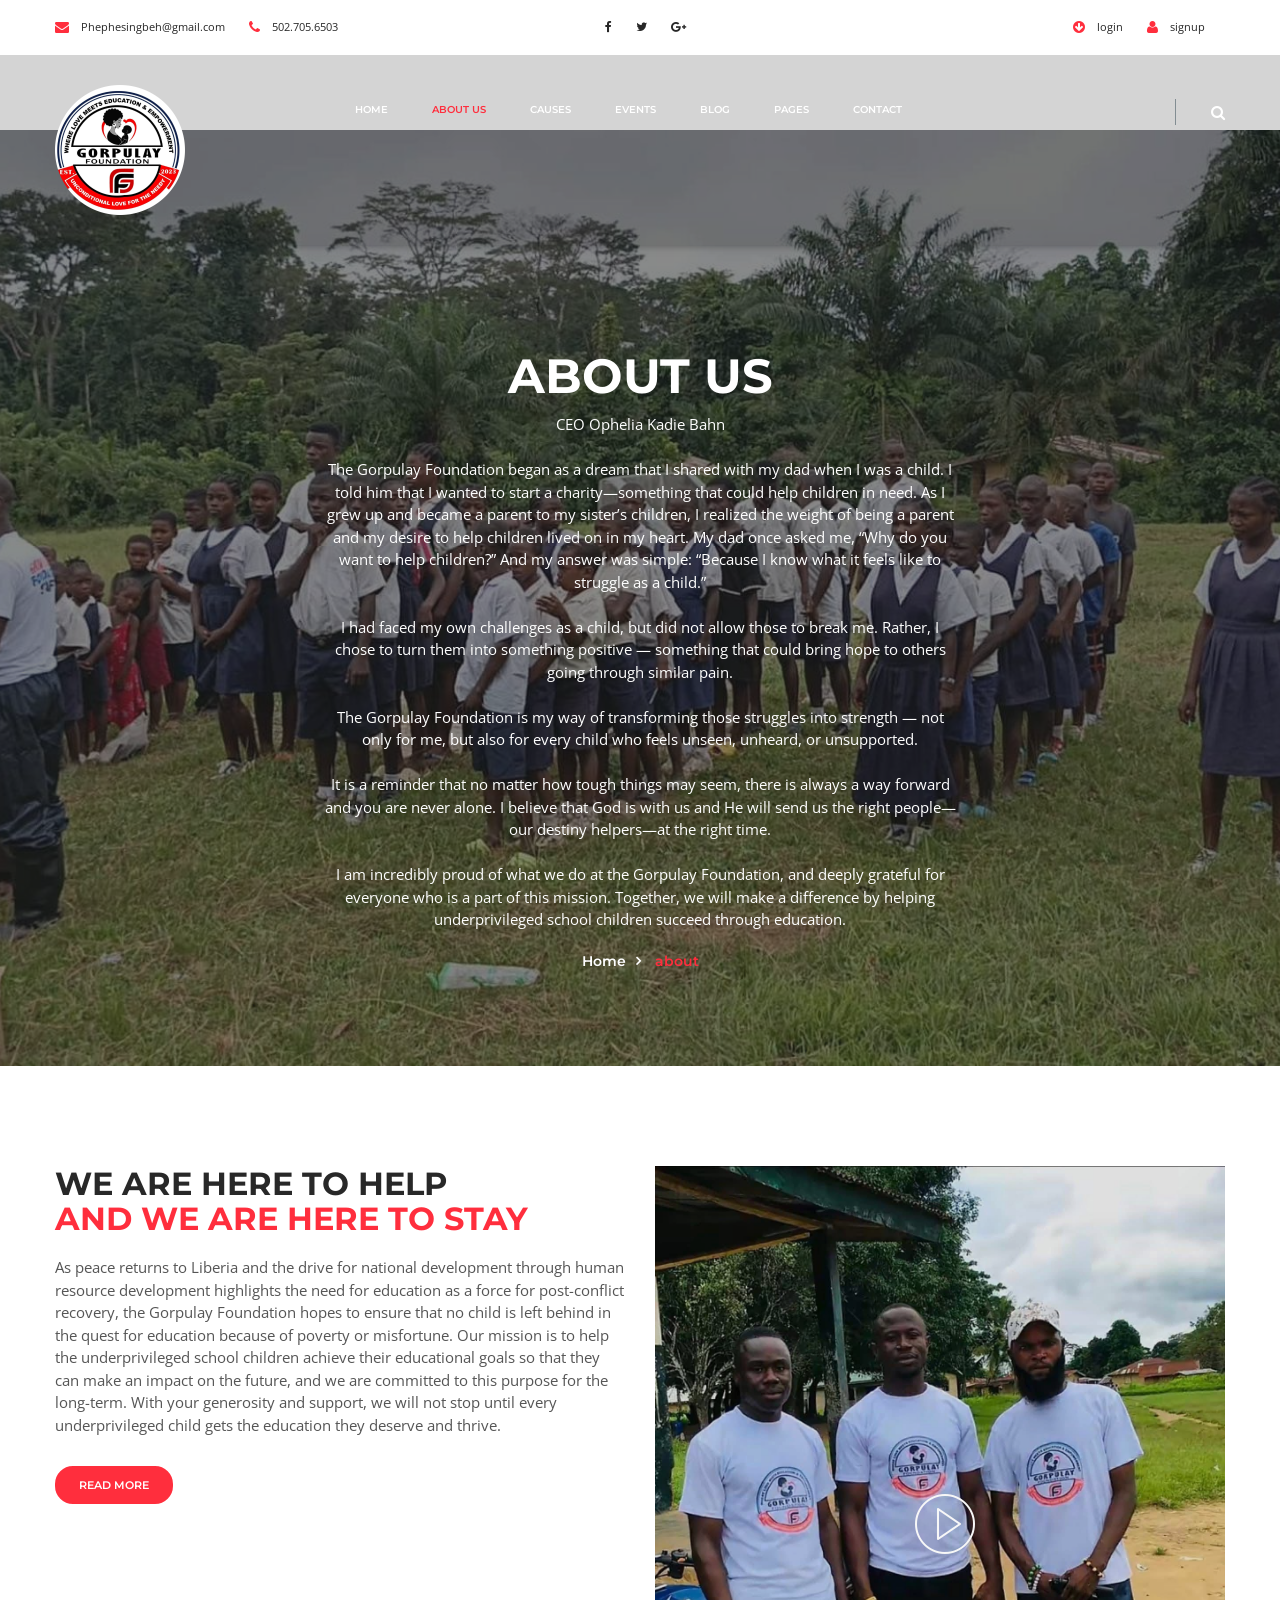
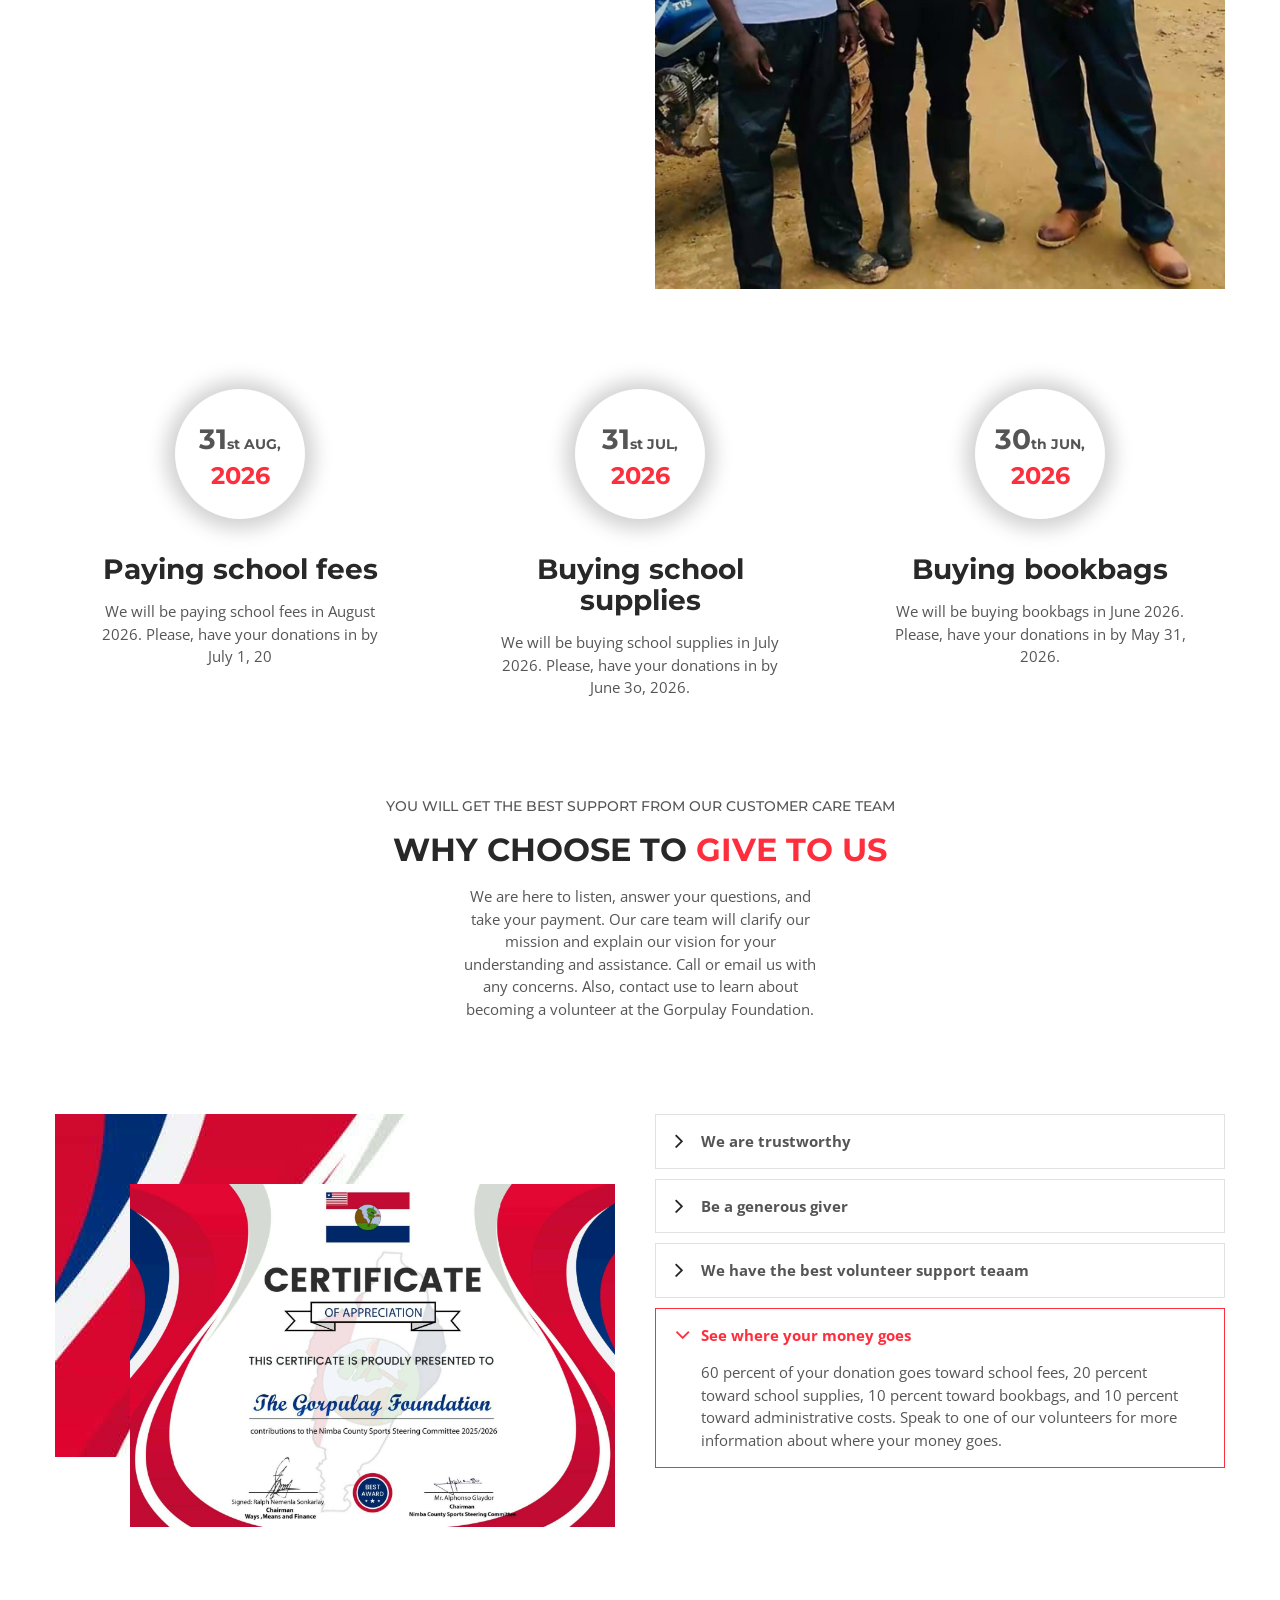
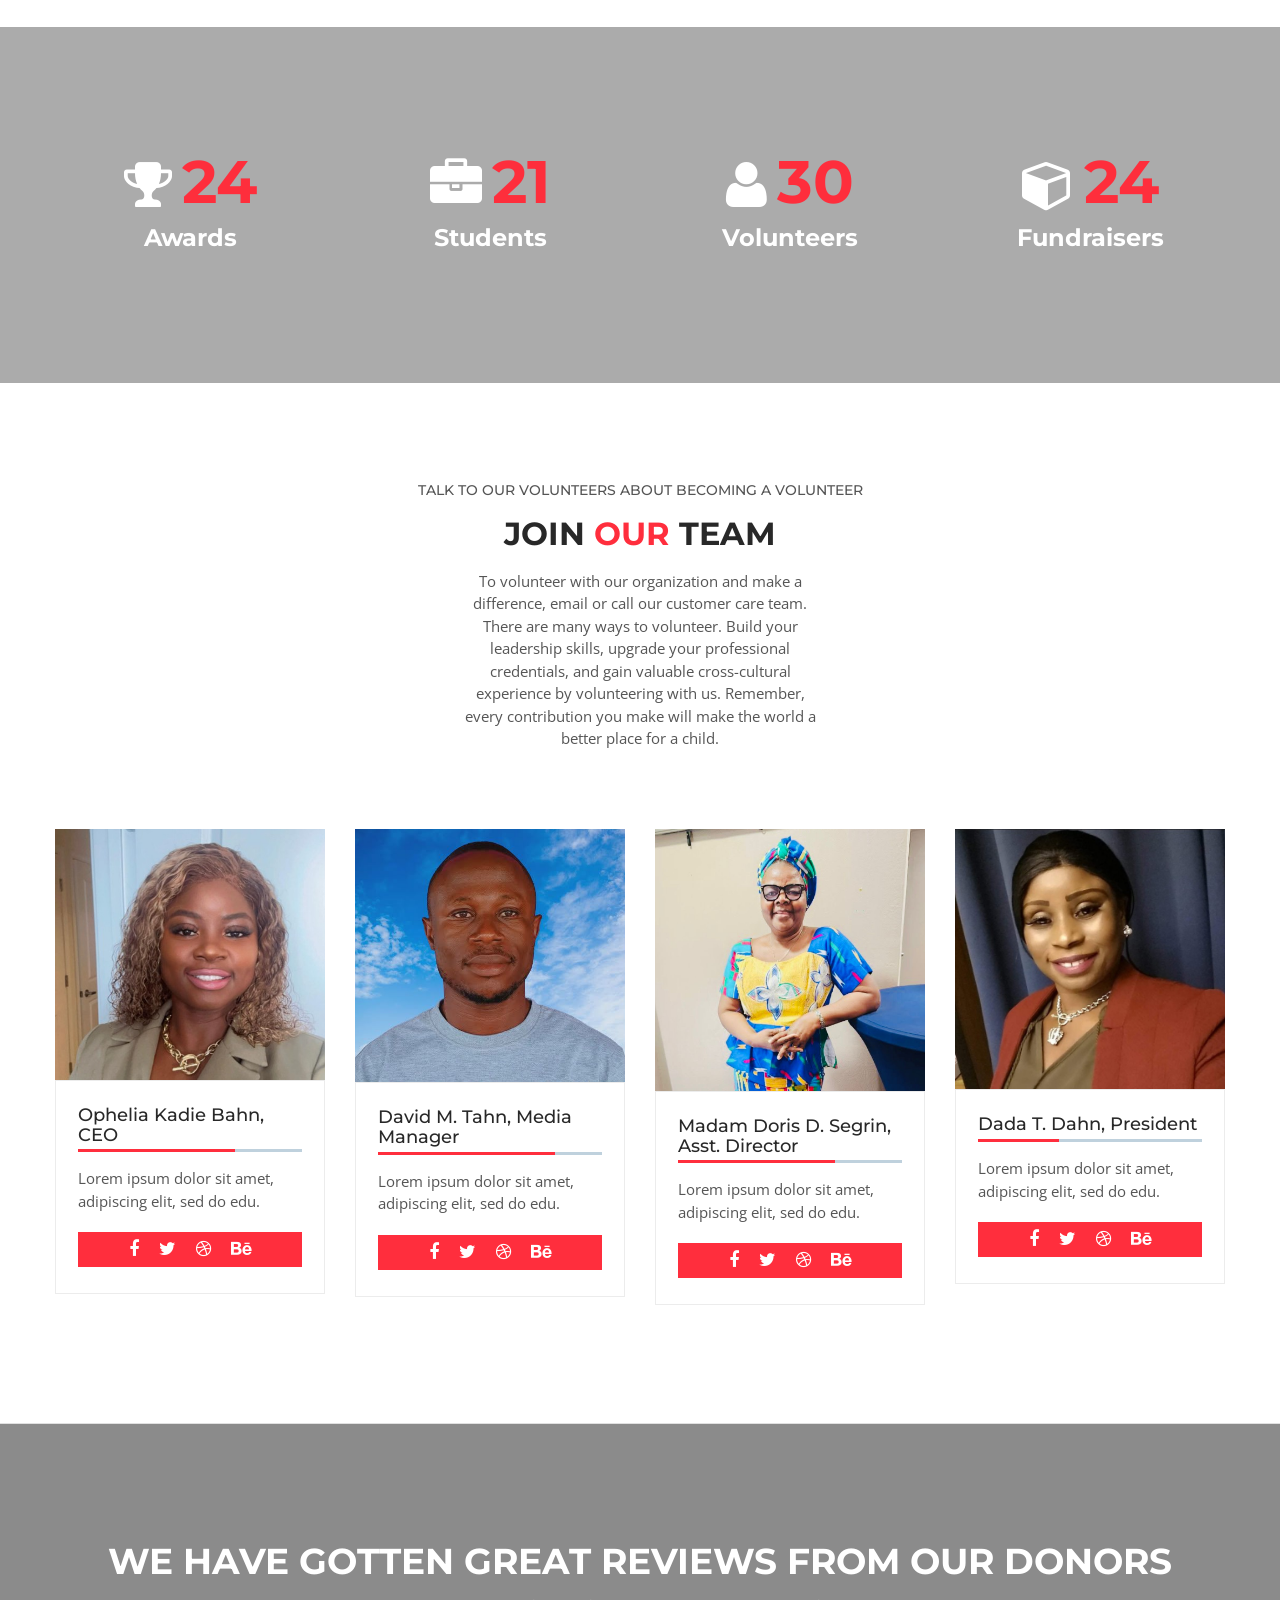
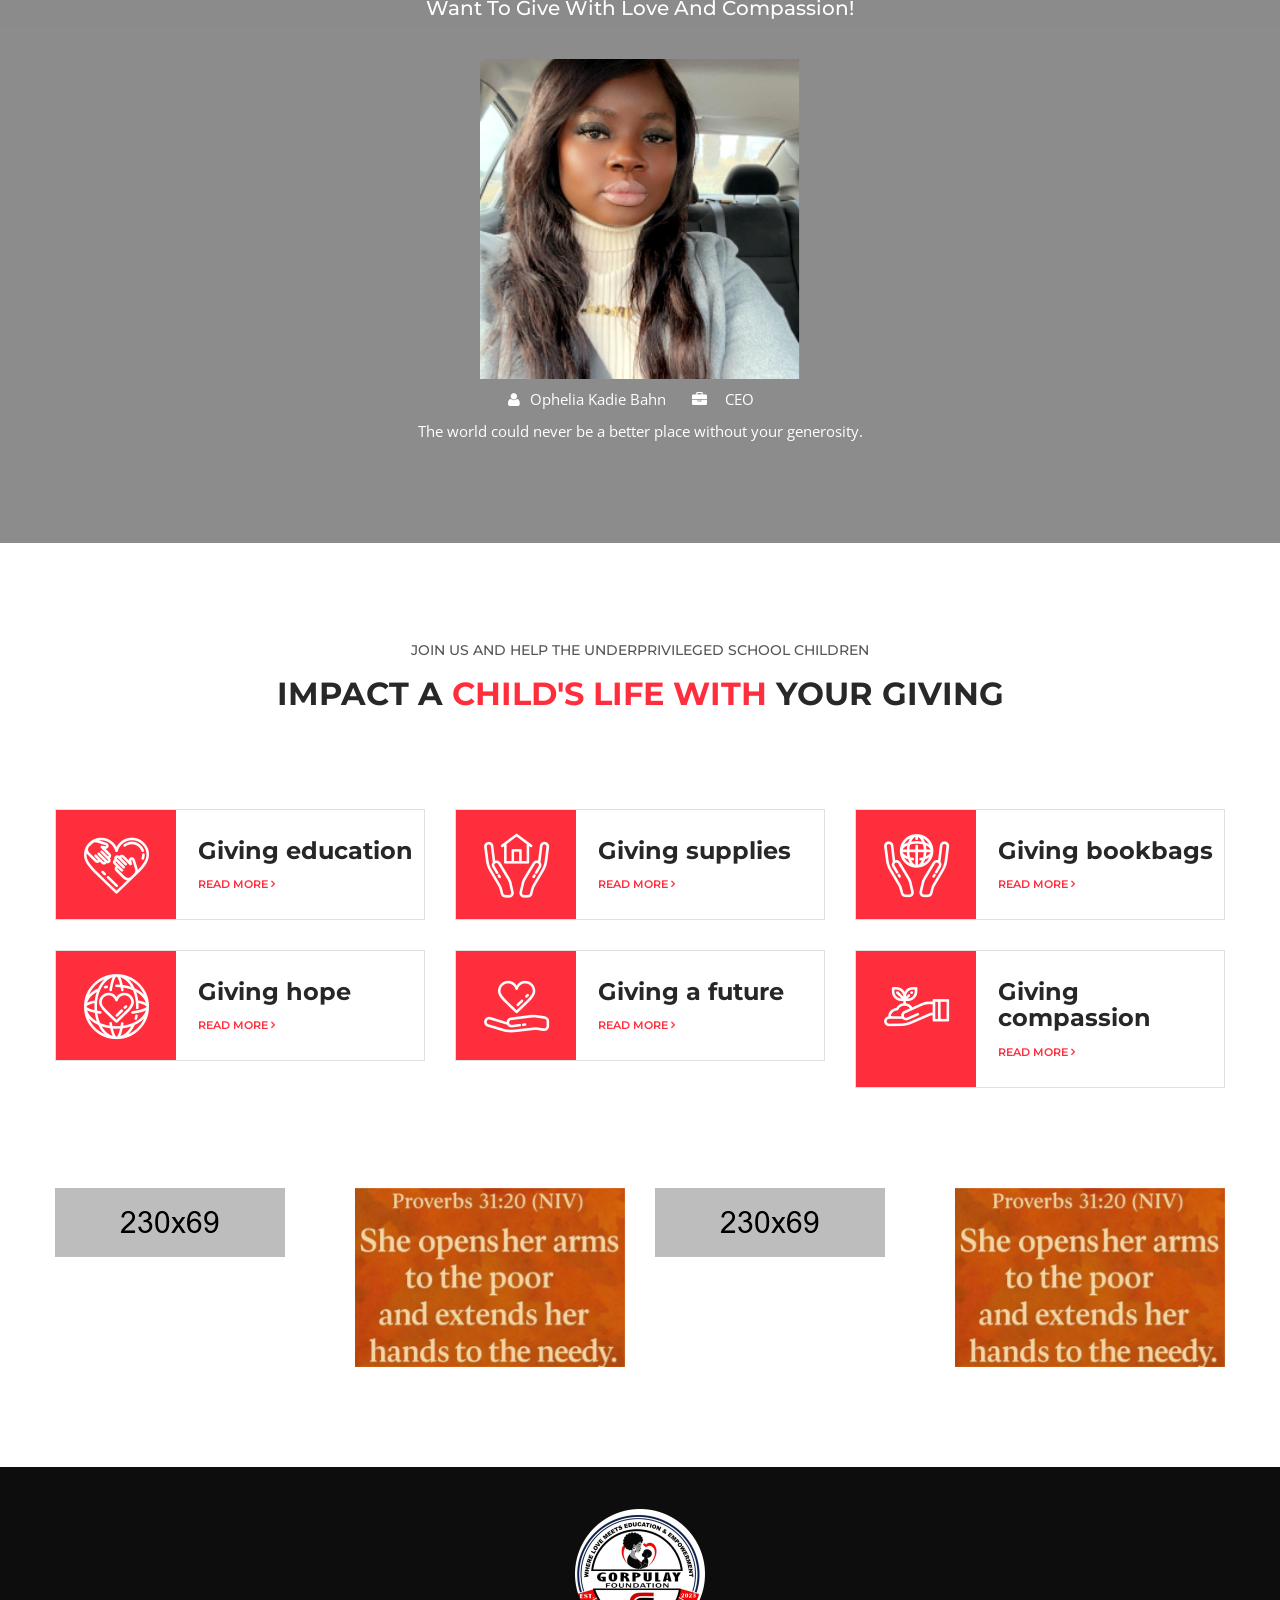
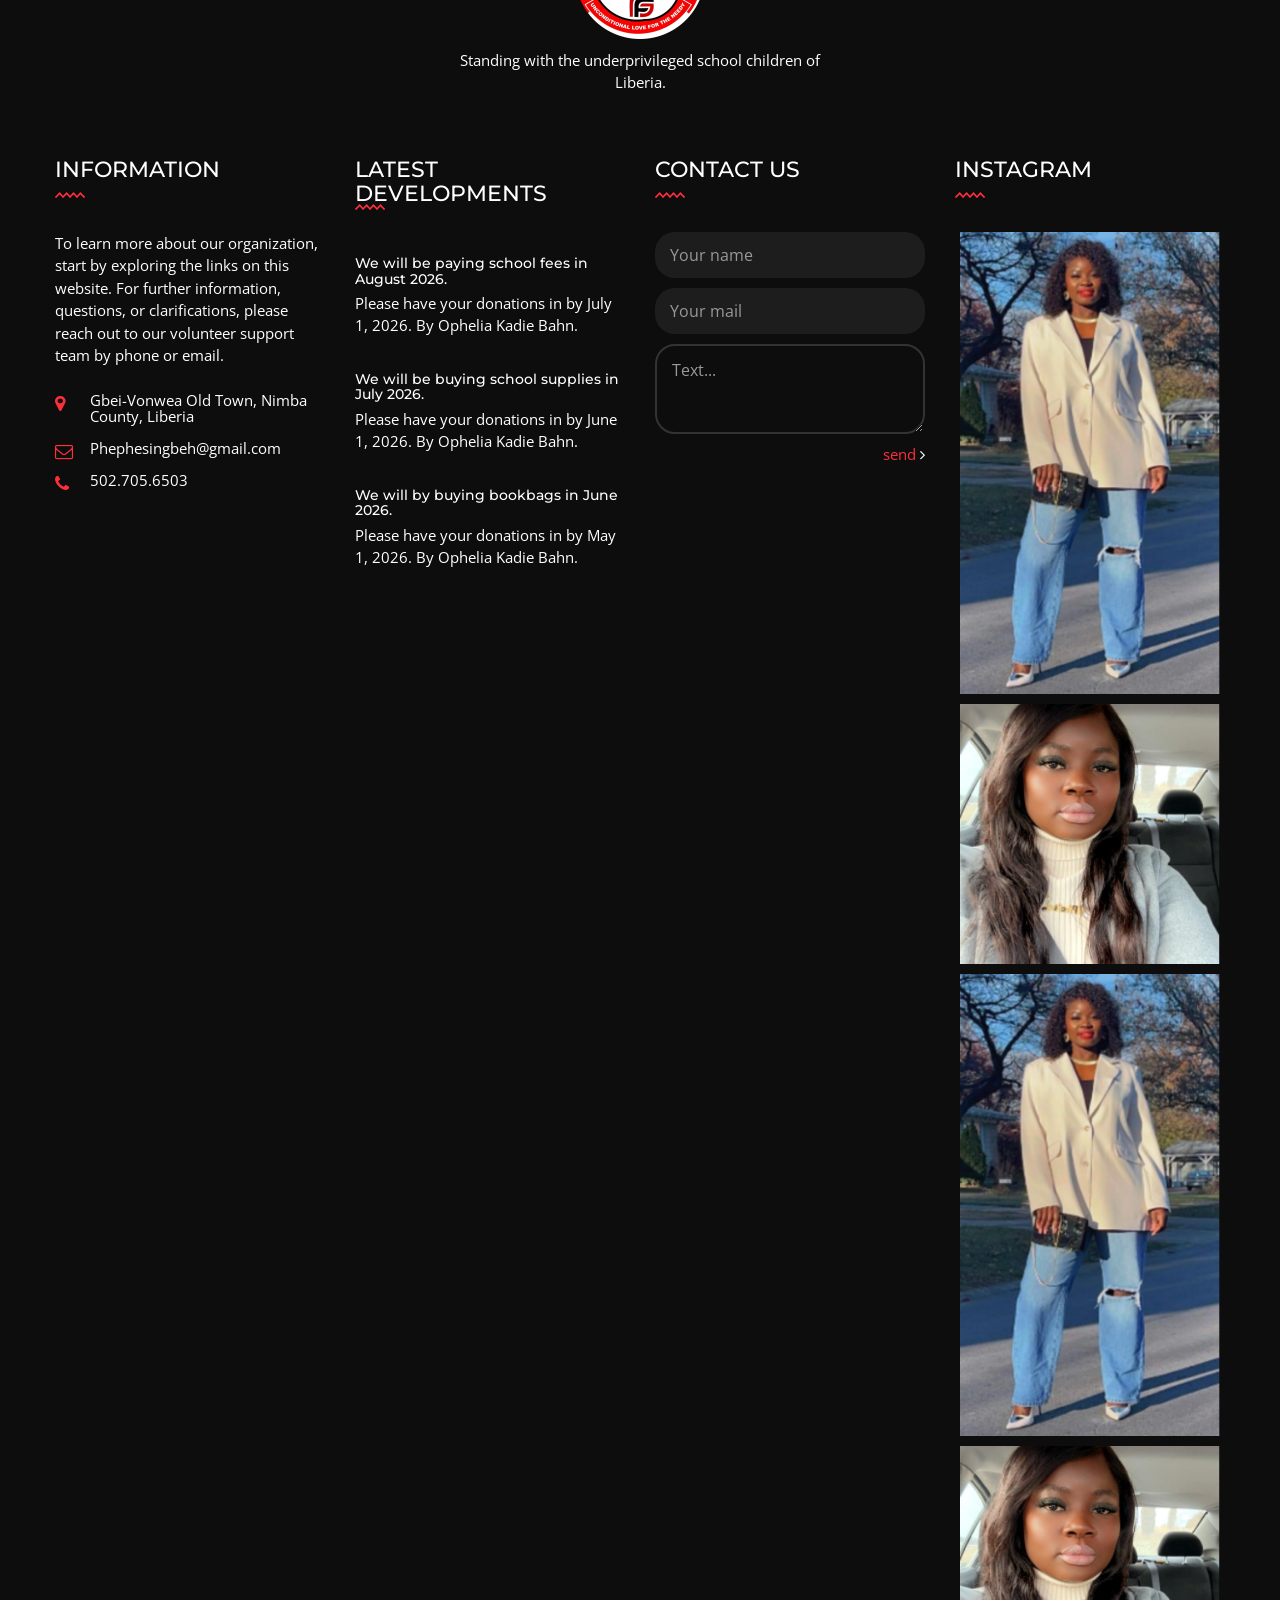
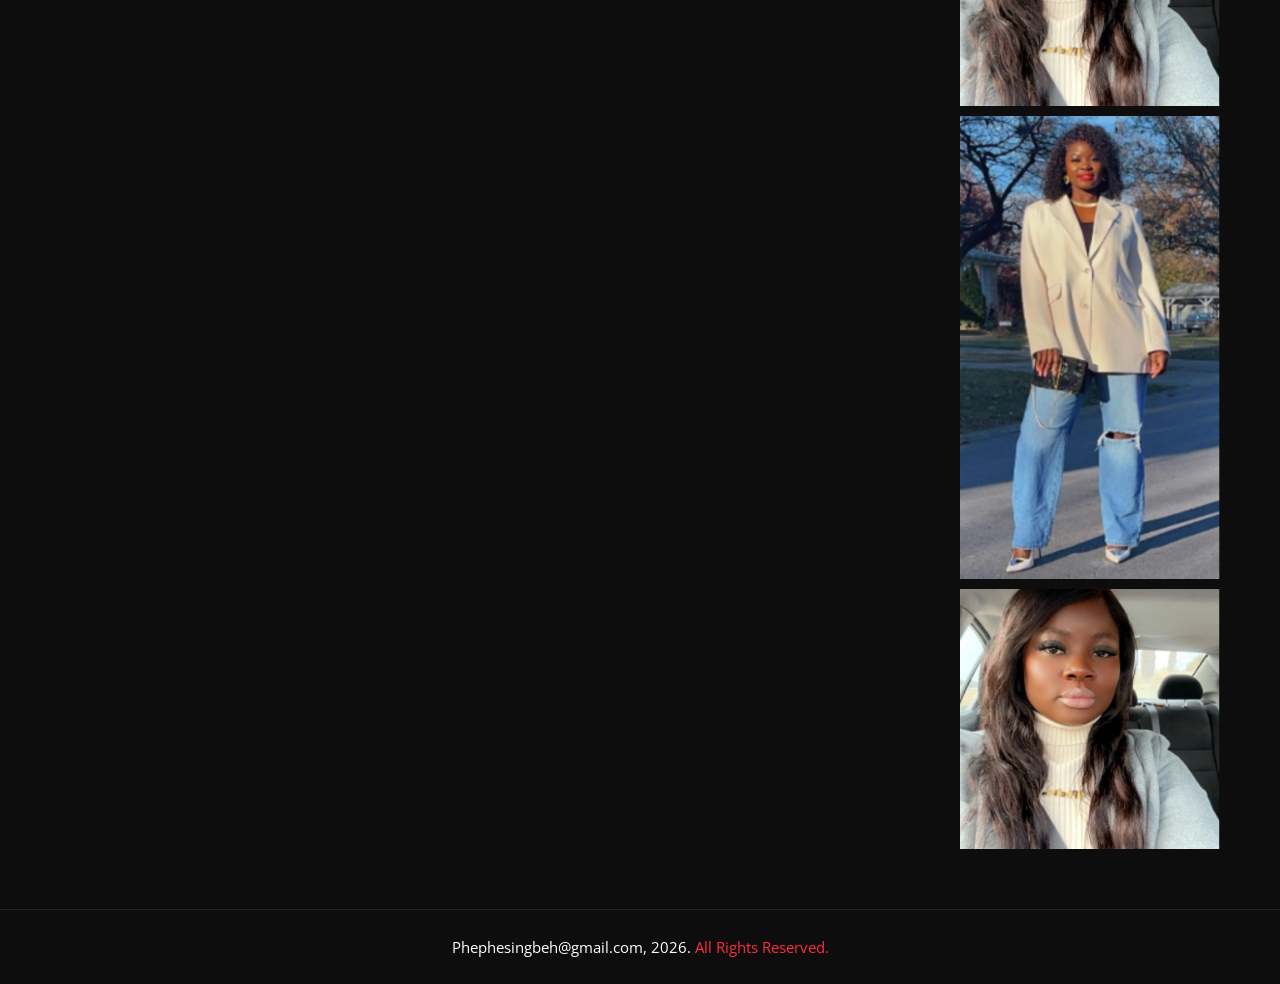
==== commit f035dfcb: "test run" ====
--- a/about.html
+++ b/about.html
@@ -206,7 +206,7 @@
 							<h1>WE ARE HERE TO HELP <br><span> AND WE ARE HERE TO STAY </span></h1>
 						</div>
 						<div class="text">
-							<p>As peace returns to Liberia and the drive for national development through human resource empowerment highlights the need for education as a force for post-conflict recovery, the Gorpulay Foundation hopes to ensure that no child is left behind in the quest for education because of poverty or misfortune. Our mission is to help the underprivileged school children achieve their educational goals so that they can make an impact on the future, and we are committed to this purpose for the long-term. With your generosity and support, we will not stop until every underprivileged child gets the education they deserve and thrive. </p>
+							<p>As peace returns to Liberia and the drive for national development through human resource development highlights the need for education as a force for post-conflict recovery, the Gorpulay Foundation hopes to ensure that no child is left behind in the quest for education because of poverty or misfortune. Our mission is to help the underprivileged school children achieve their educational goals so that they can make an impact on the future, and we are committed to this purpose for the long-term. With your generosity and support, we will not stop until every underprivileged child gets the education they deserve and thrive. </p>
 						</div>
 						<div class="link"><a href="#" class="thm-btn">read more</a></div>
 					</div>
@@ -214,7 +214,7 @@
 				<div class="col-md-6 col-sm-6">
 					<div class="item">
 						<div class="video-image-box">
-							<figure class="image"><img src="images/resources/video.jpg" alt=""><a href="https://www.youtube.com/watch?v=vruZgTjLg3g" class="video-fancybox overlay-link lightbox-image"><span class="icon icon-arrows4"></span></a></figure>
+							<figure class="image"><img src="images/resources/video.jpg" alt=""><a href="https://www.youtube.com/watch?v=MWEYw1COIa0" class="video-fancybox overlay-link lightbox-image"><span class="icon icon-arrows4"></span></a></figure>
 						</div>
 					</div>
 				</div>
@@ -420,7 +420,7 @@
 								<img src="images/team/1.jpg" alt="" />
 							</div>
 							<div class="content-box">
-								<h4>Dr. Adam Chohan</h4>
+								<h4>Ophelia Kadie Bahn, CEO</h4>
 								<div class="progress-levels">  
 									<!--Skill Box-->
 									<div class="progress-box"> 
@@ -454,7 +454,7 @@
 								<img src="images/team/2.jpg" alt="" />
 							</div>
 							<div class="content-box">
-								<h4>Prof. Fredric Roman</h4>
+								<h4>David M. Tahn, Media Manager</h4>
 								<div class="progress-levels">  
 									<!--Skill Box-->
 									<div class="progress-box"> 
@@ -488,7 +488,7 @@
 								<img src="images/team/3.jpg" alt="" />
 							</div>
 							<div class="content-box">
-								<h4>Dr. Adam Chohan</h4>
+								<h4>Madam Doris D. Segrin, Asst. Director</h4>
 								<div class="progress-levels">  
 									<!--Skill Box-->
 									<div class="progress-box"> 
@@ -522,7 +522,7 @@
 								<img src="images/team/4.jpg" alt="" />
 							</div>
 							<div class="content-box">
-								<h4>Sara Lian</h4>
+								<h4>Dada T. Dahn, President</h4>
 								<div class="progress-levels">  
 									<!--Skill Box-->
 									<div class="progress-box"> 
--- a/css/style.css
+++ b/css/style.css
@@ -319,12 +319,11 @@
 .section-title h1 {
   position: relative;
   text-transform: uppercase;
-  text-align: center;
-  margin-top: 32px;
-  font-size:24px;
+  font-size: 32px;
   color: #282828;
-  font-weight:700;
-  margin-bottom: 40px;
+  font-weight: 700;
+  margin-top: 18px;
+  margin-bottom: 18px;
 }
 .section-title h1:after {
     position: absolute;
@@ -340,11 +339,11 @@
   color:#ff2e3d;
 }
 .section-title p{
-
   max-width:360px;
   text-align: center;
   align-items: center;
-  margin:0 auto;
+  padding-bottom: 14px;
+  margin: 5px auto;
 }
 
 .section-title h3 {
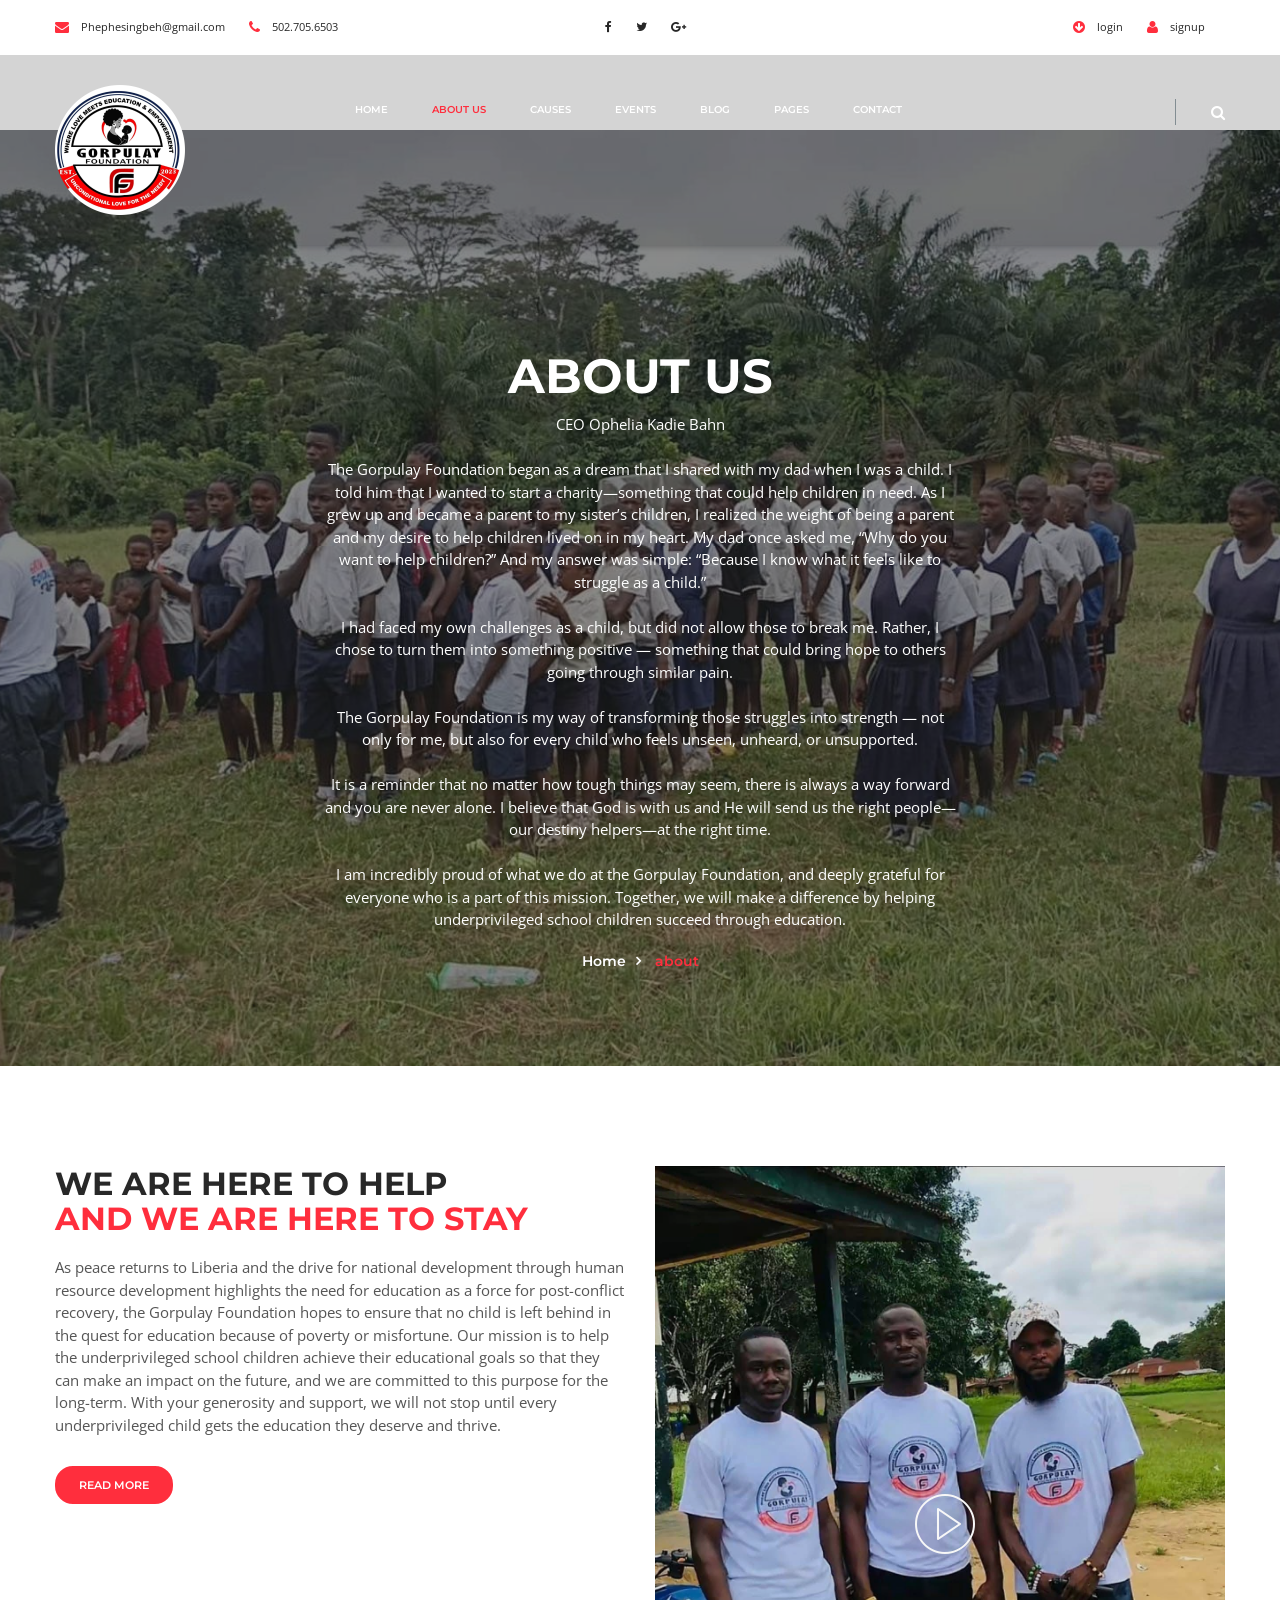
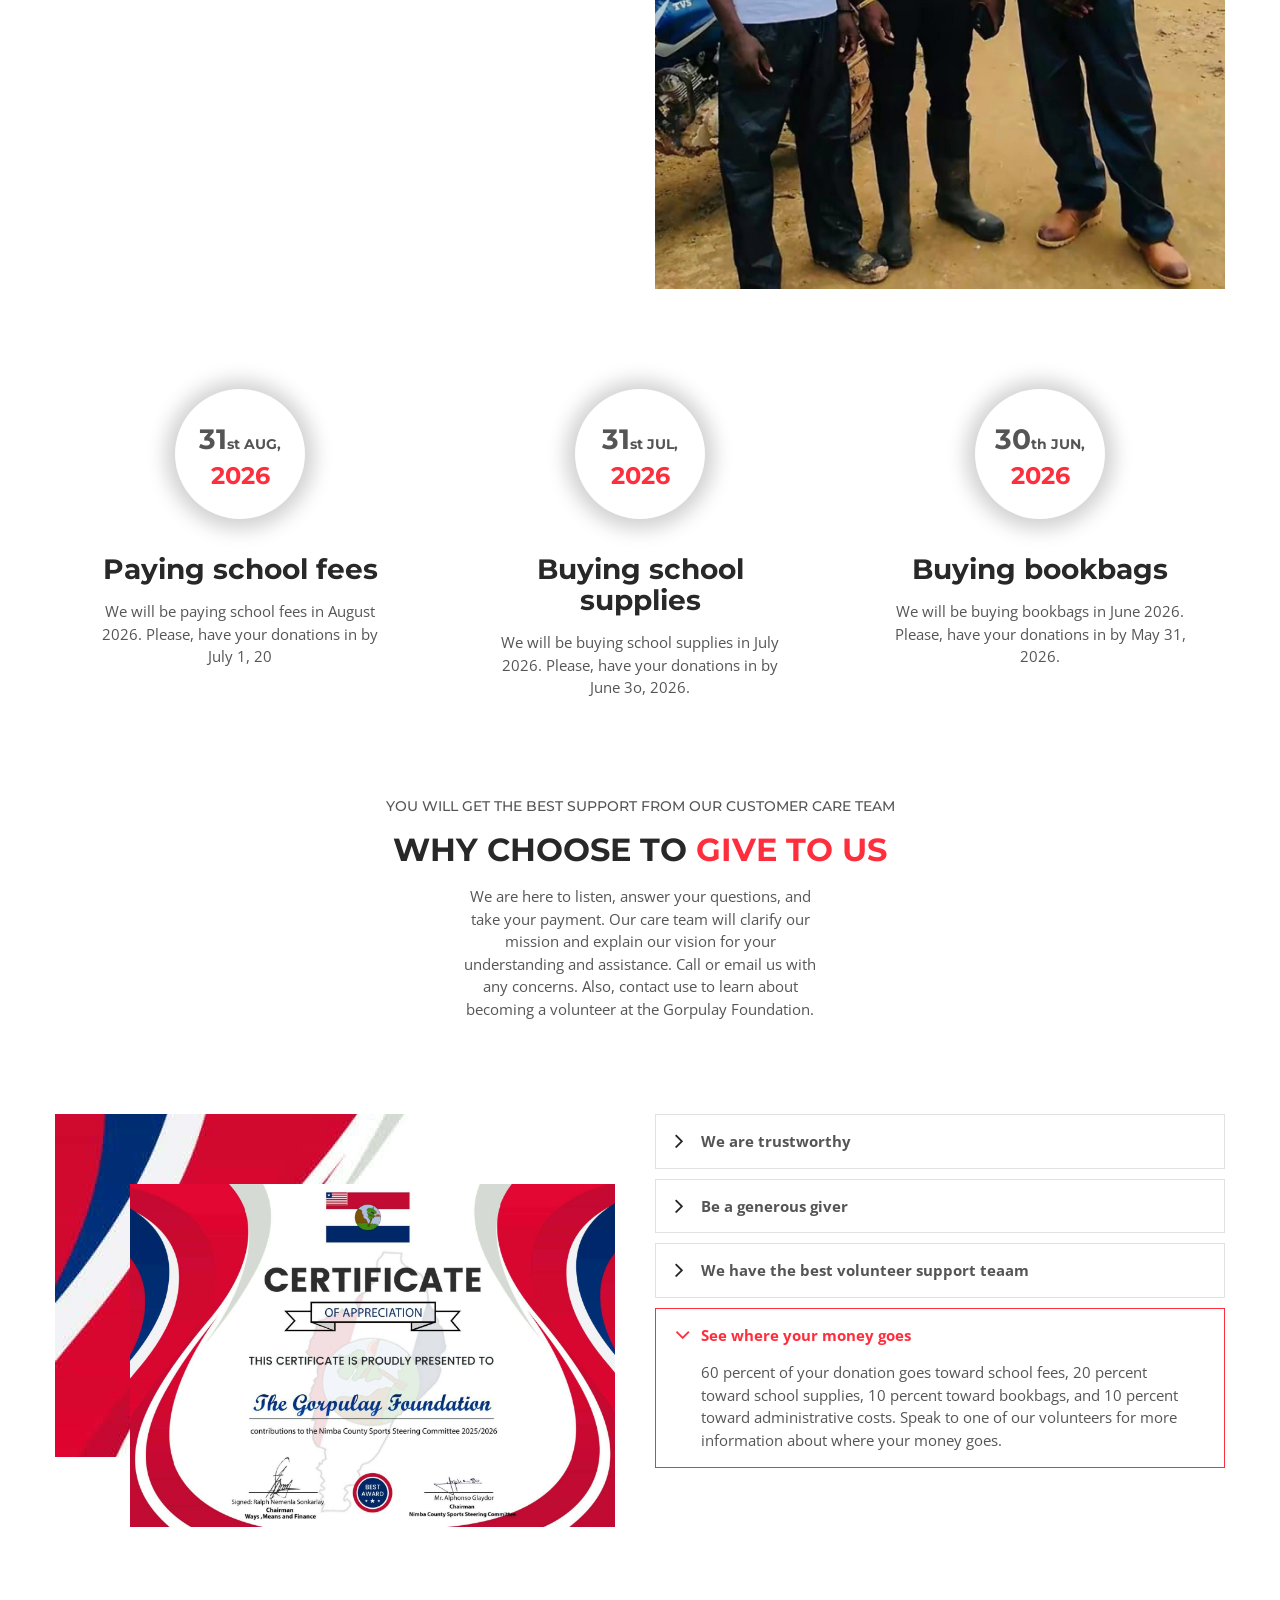
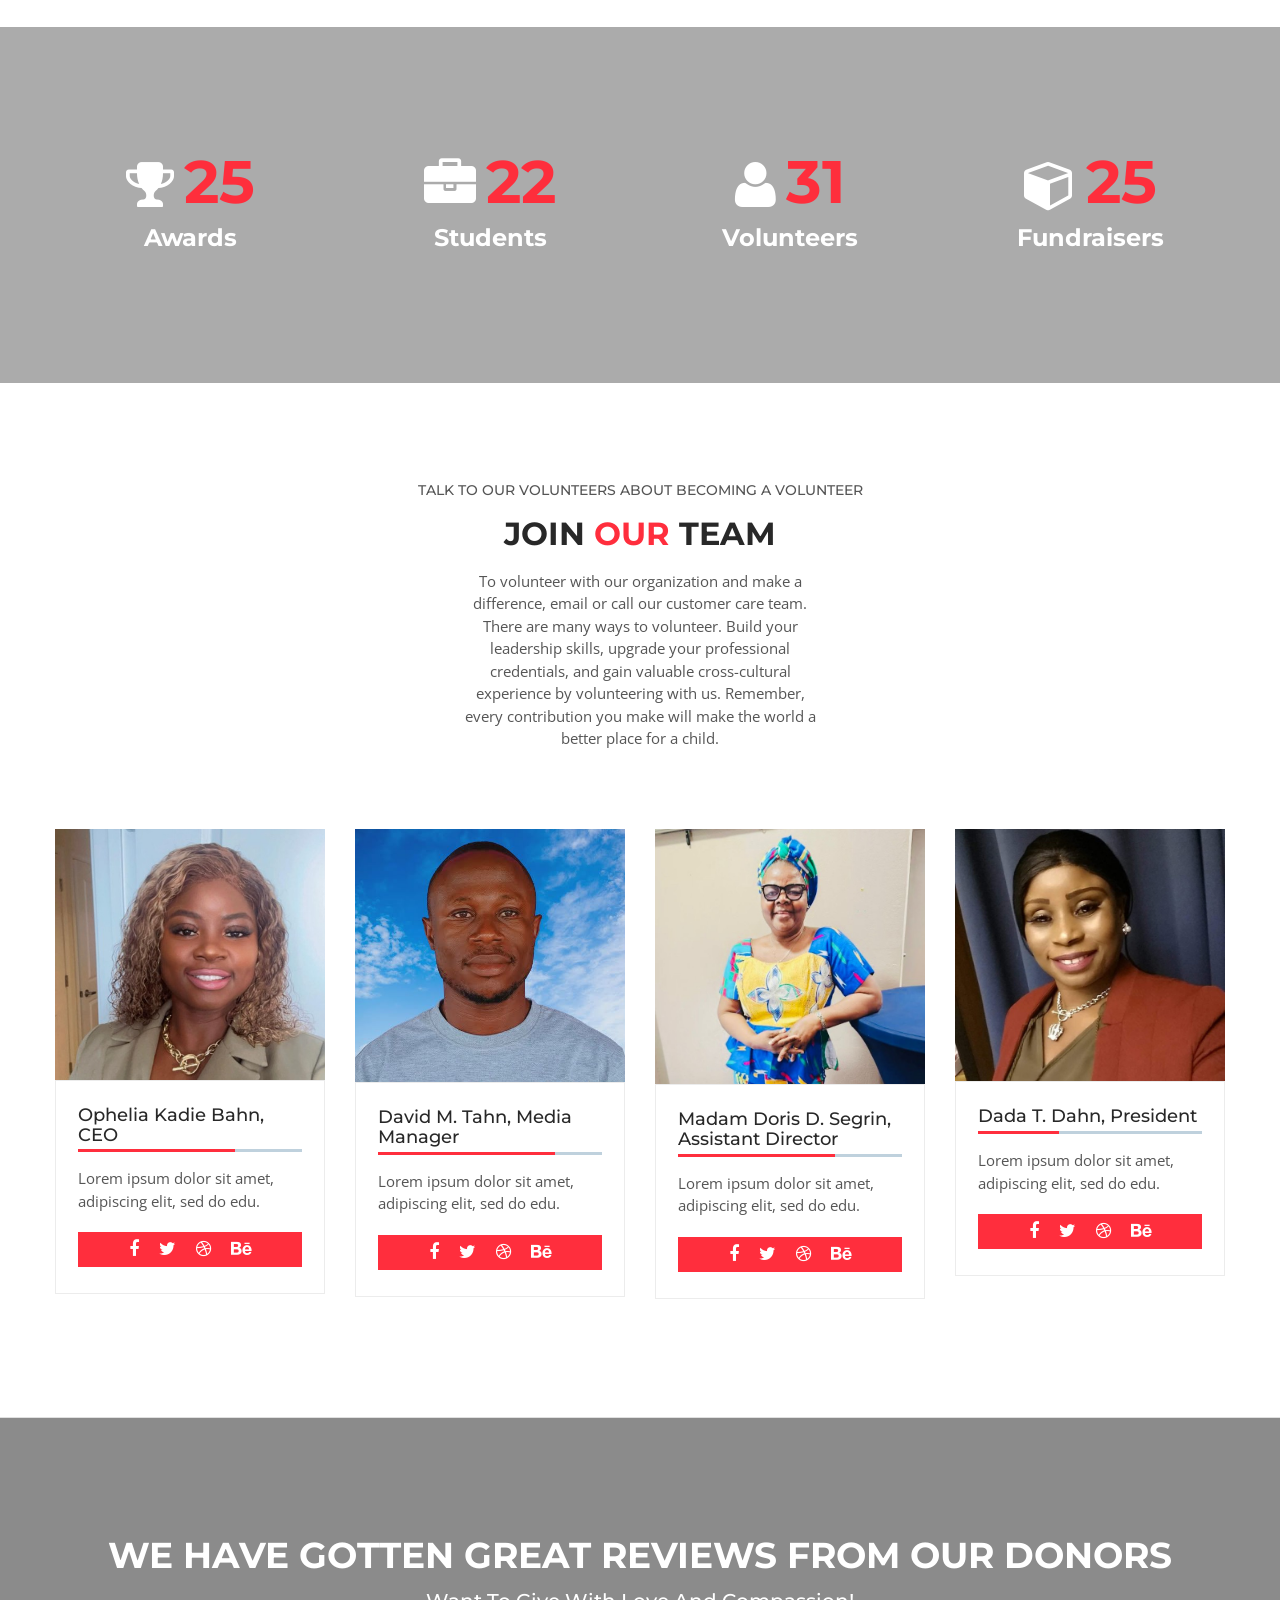
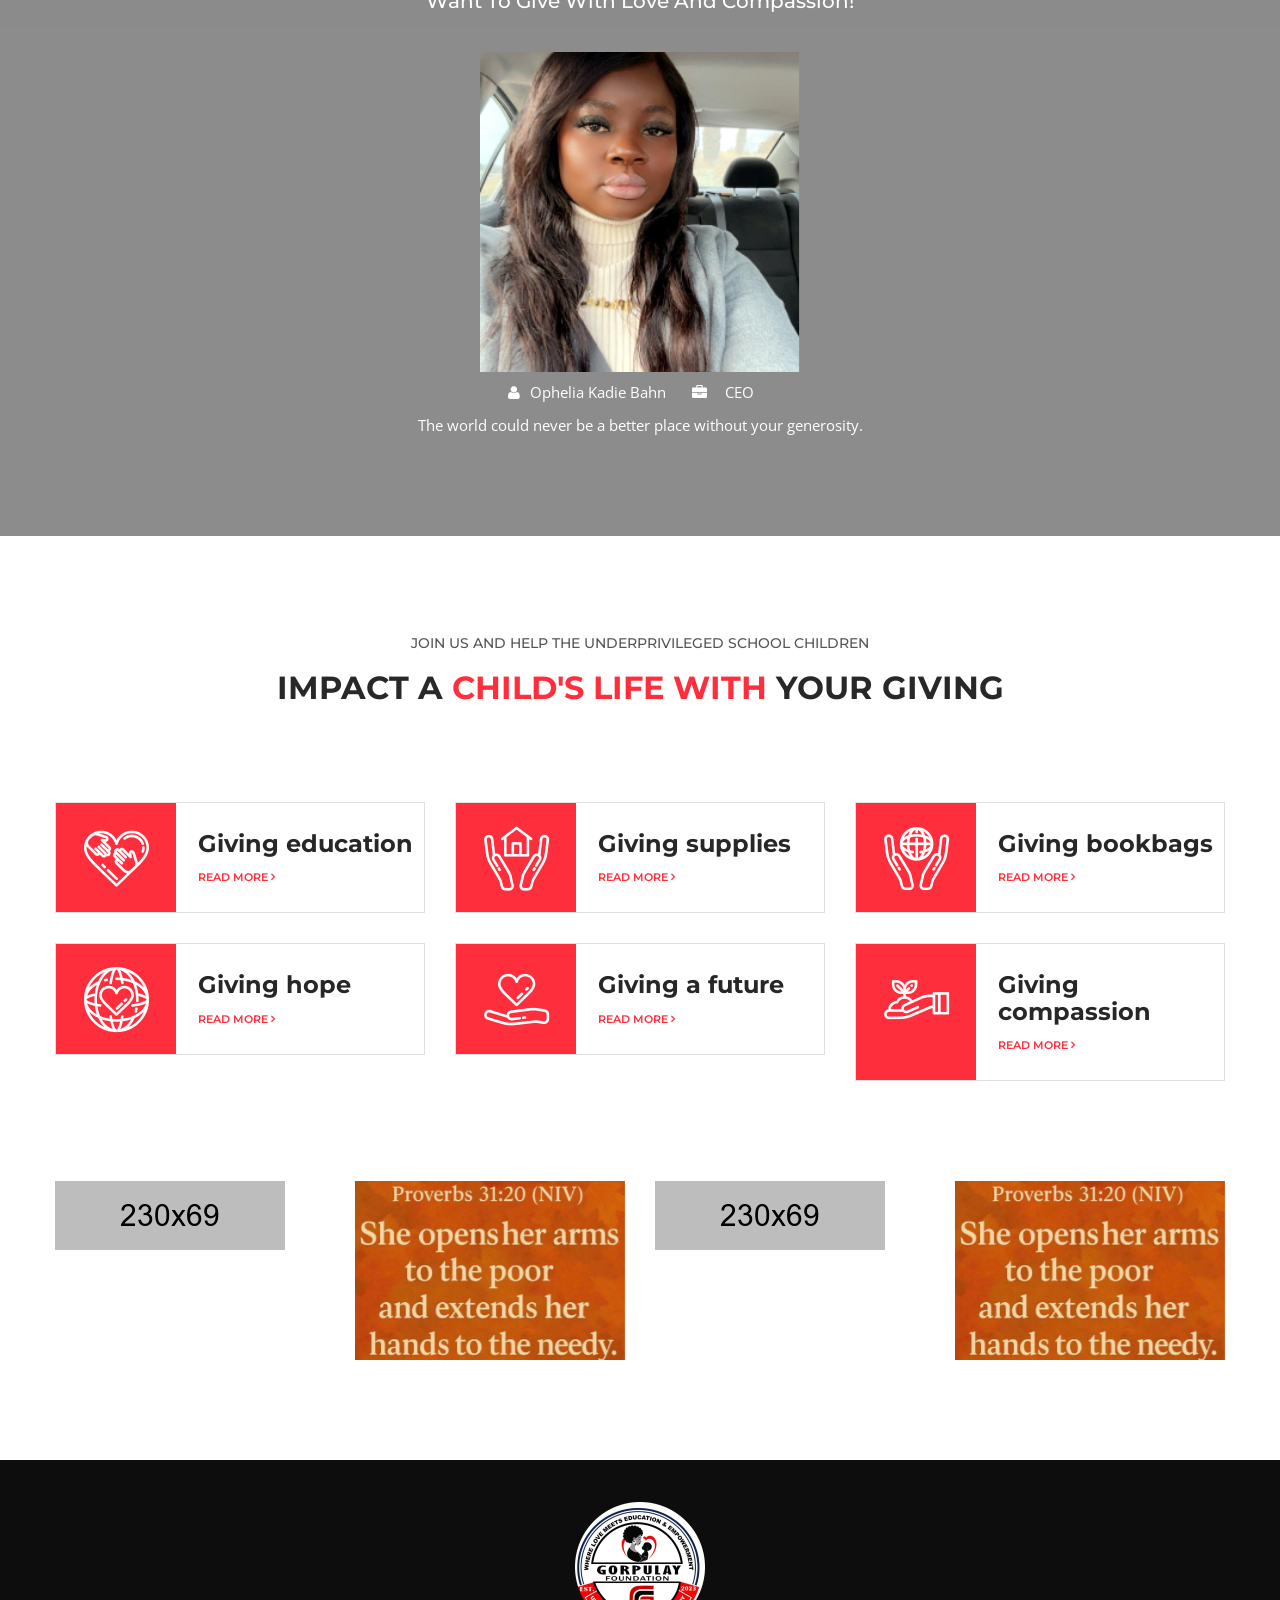
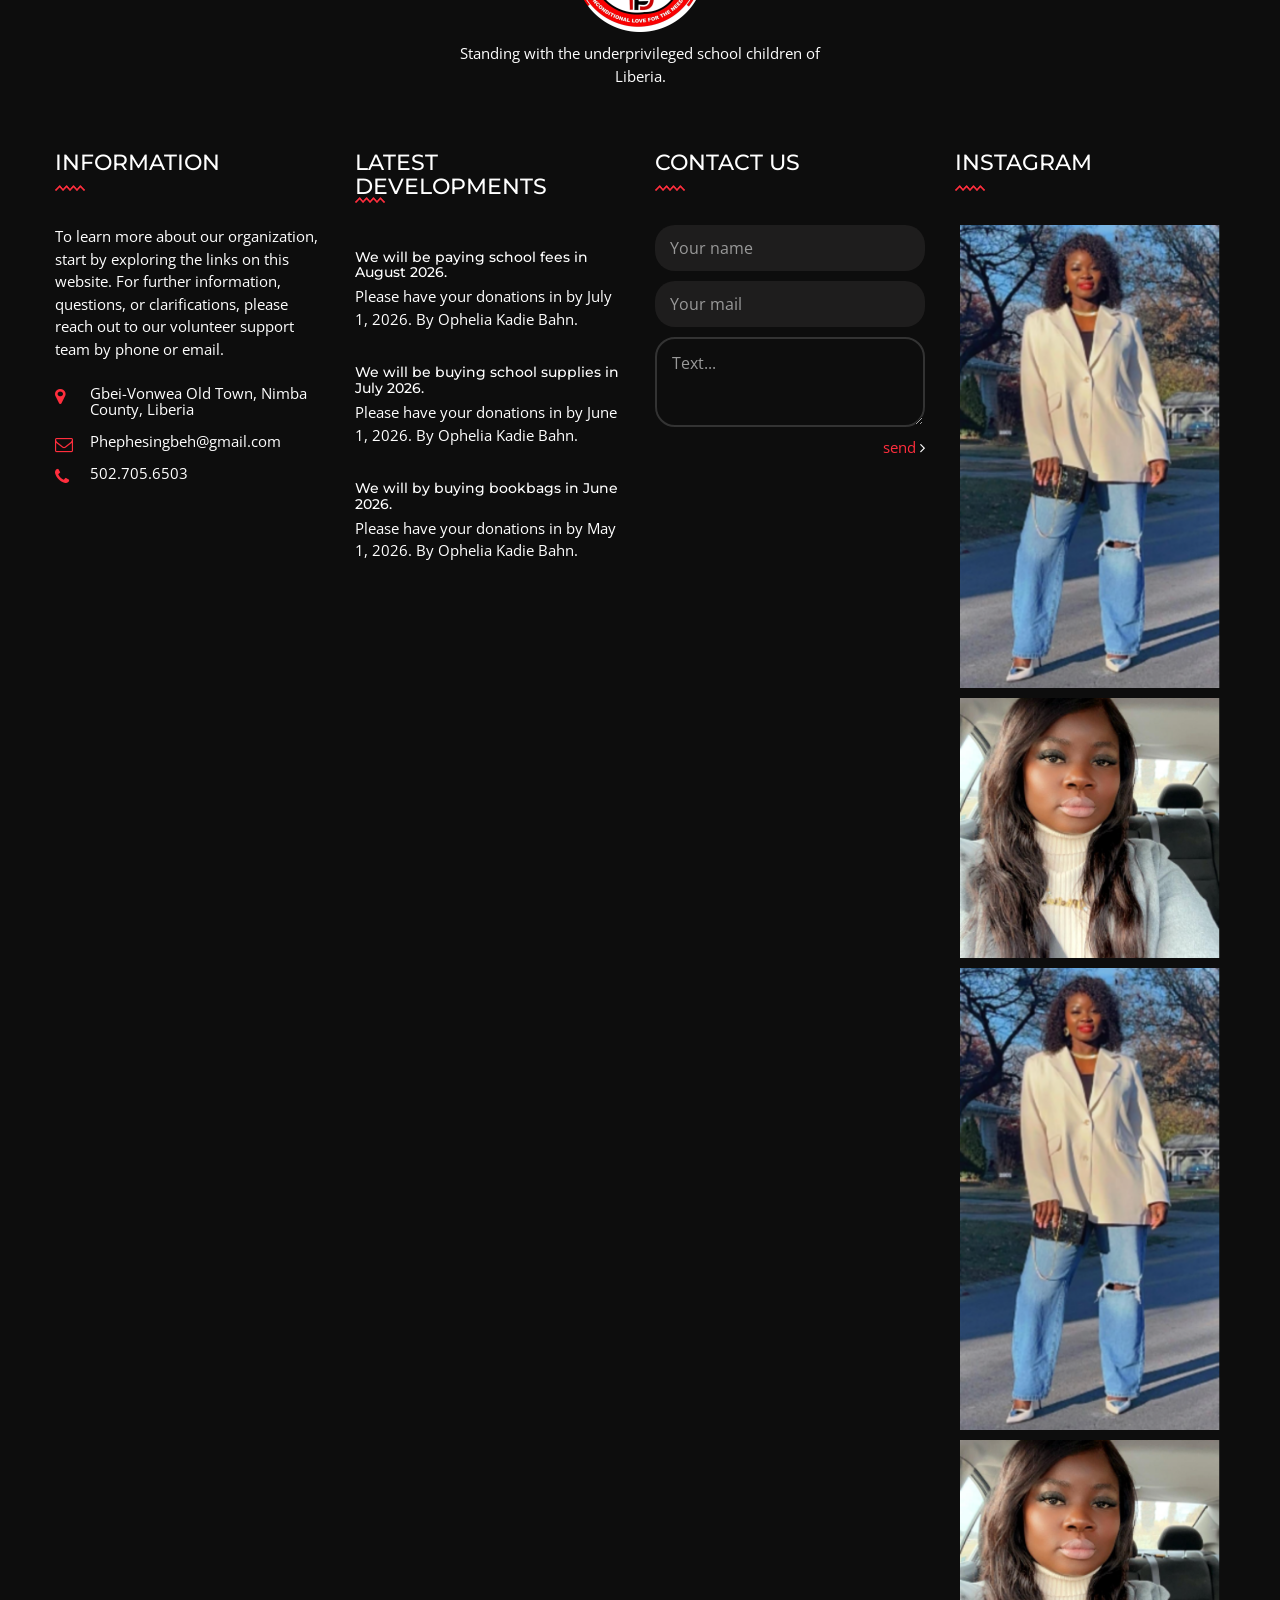
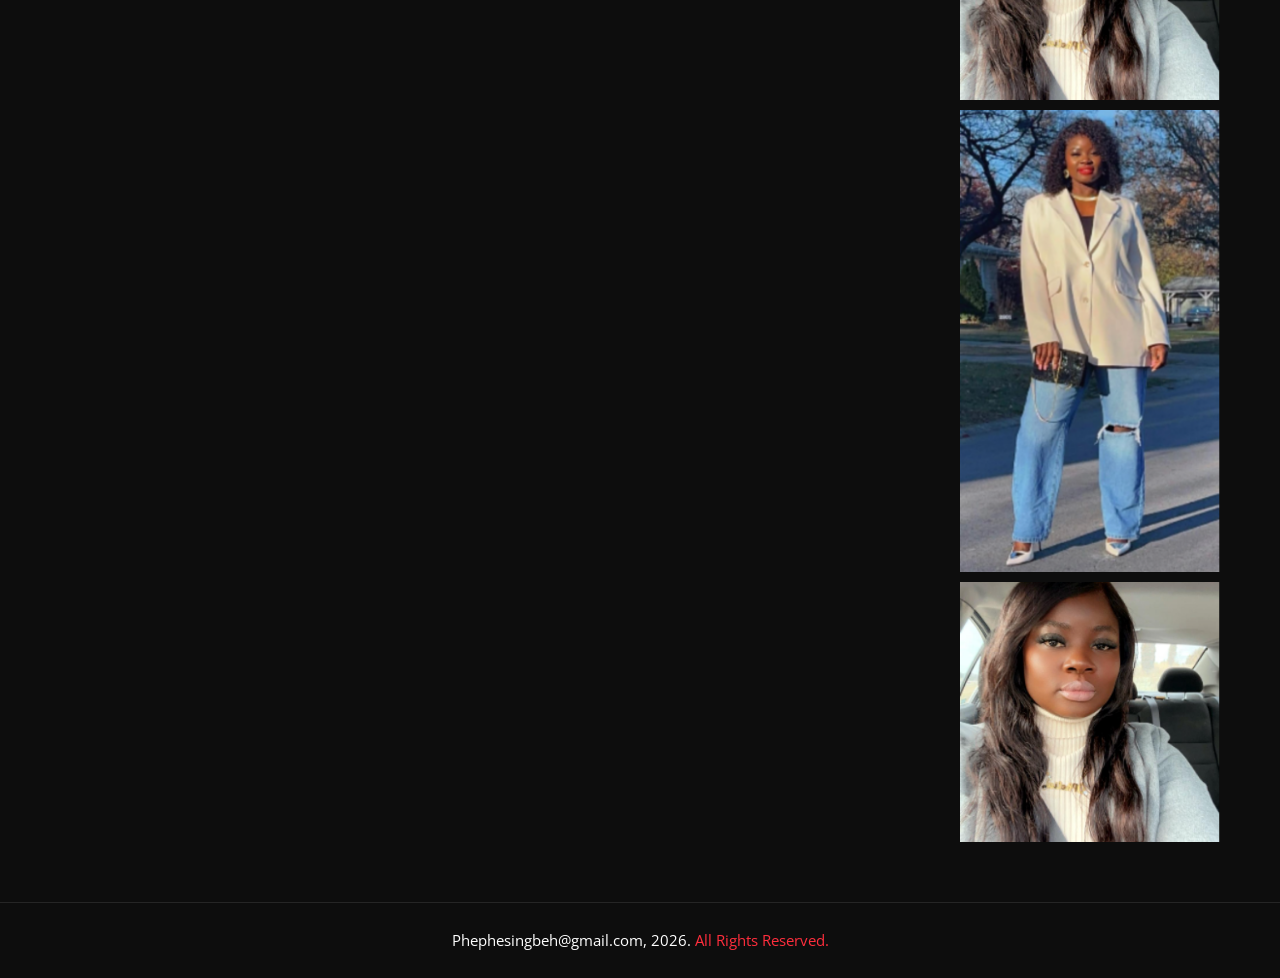
==== commit ff61e333: "test run" ====
--- a/about.html
+++ b/about.html
@@ -488,7 +488,7 @@
 								<img src="images/team/3.jpg" alt="" />
 							</div>
 							<div class="content-box">
-								<h4>Madam Doris D. Segrin, Asst. Director</h4>
+								<h4>Madam Doris D. Segrin, Assistant Director</h4>
 								<div class="progress-levels">  
 									<!--Skill Box-->
 									<div class="progress-box"> 
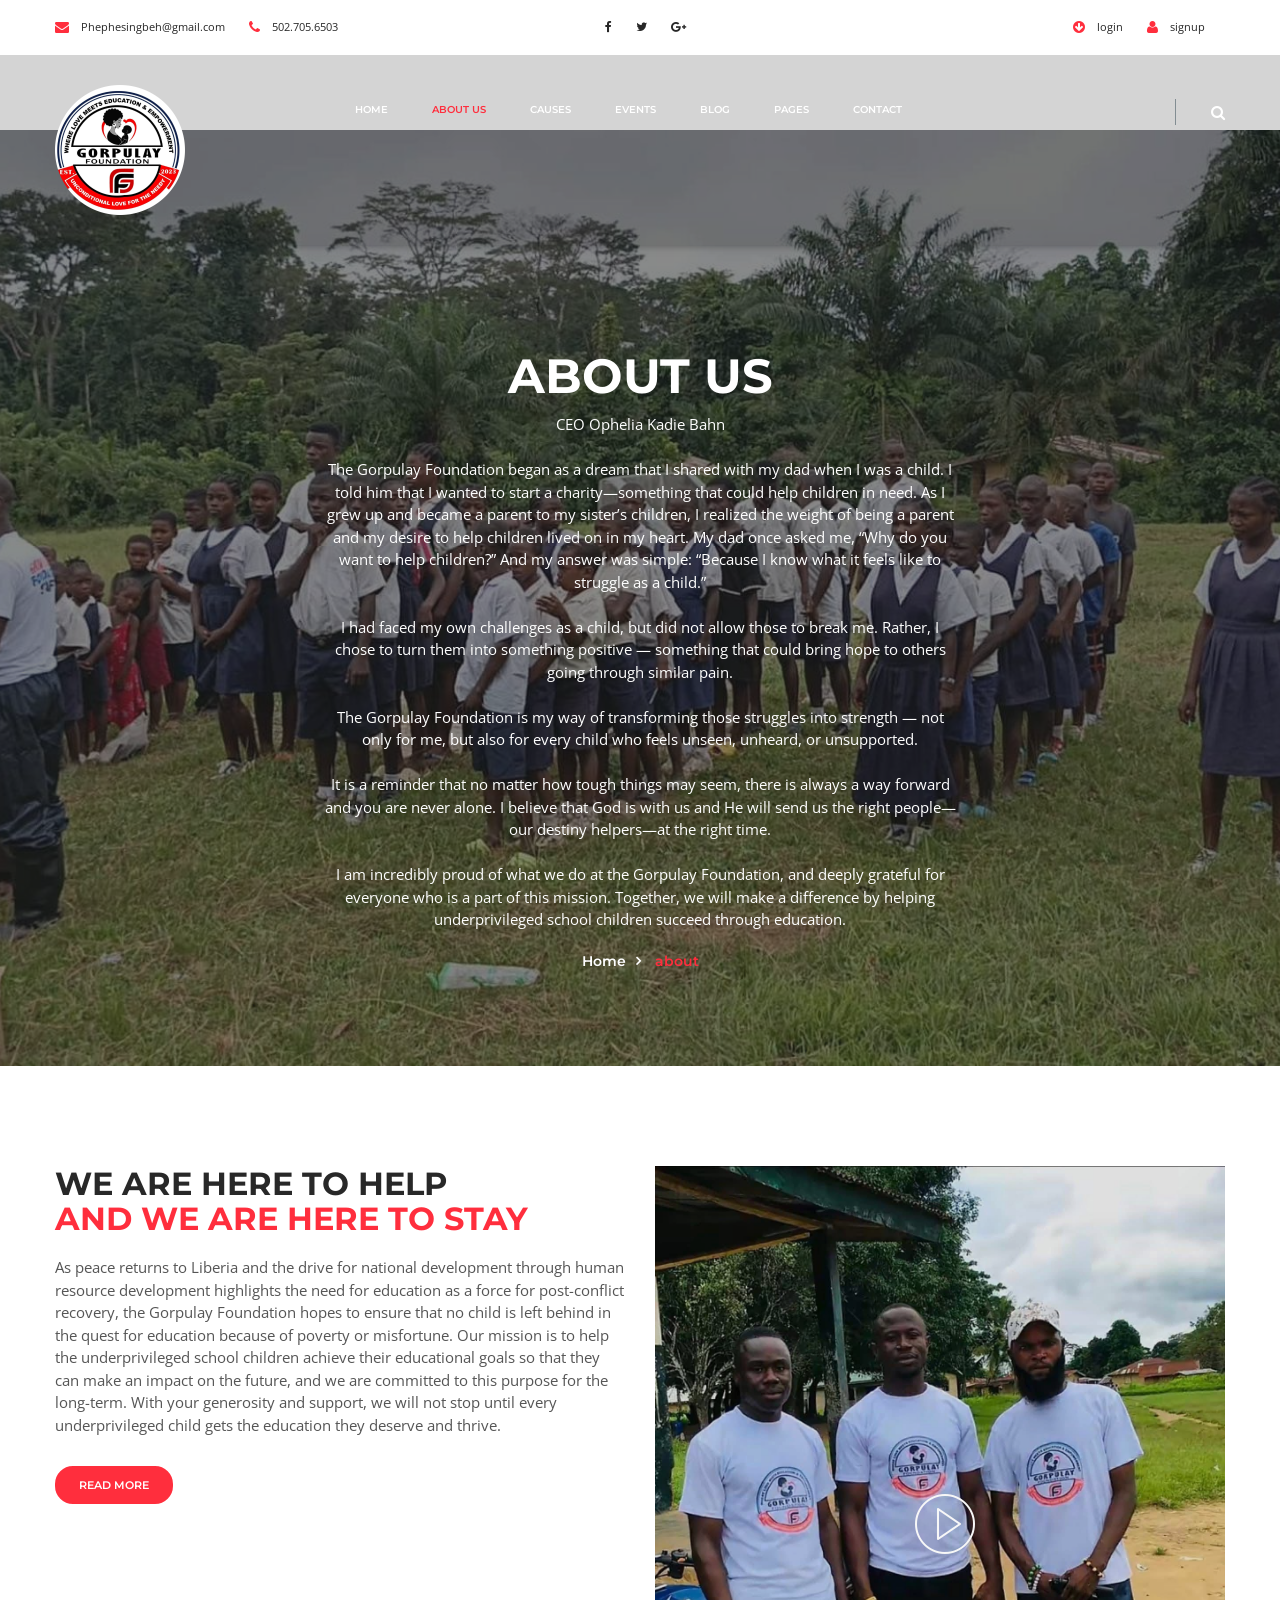
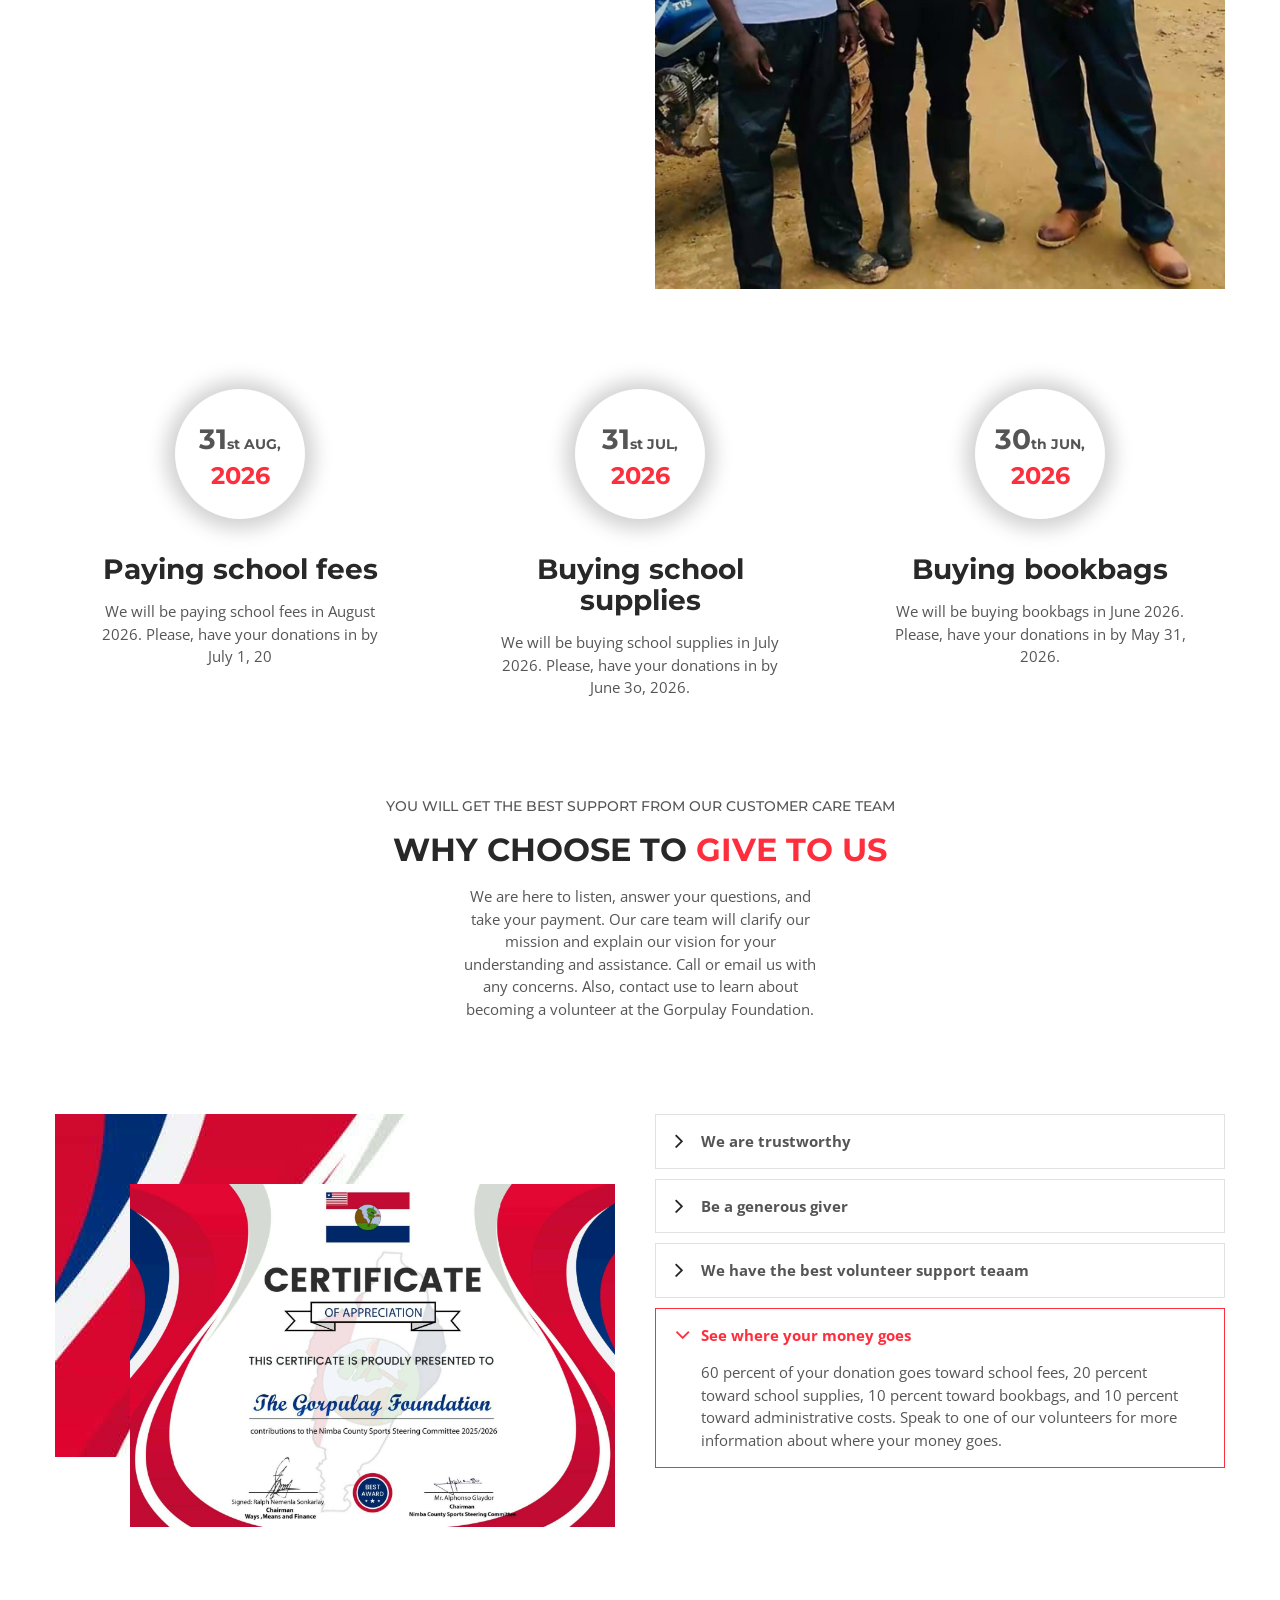
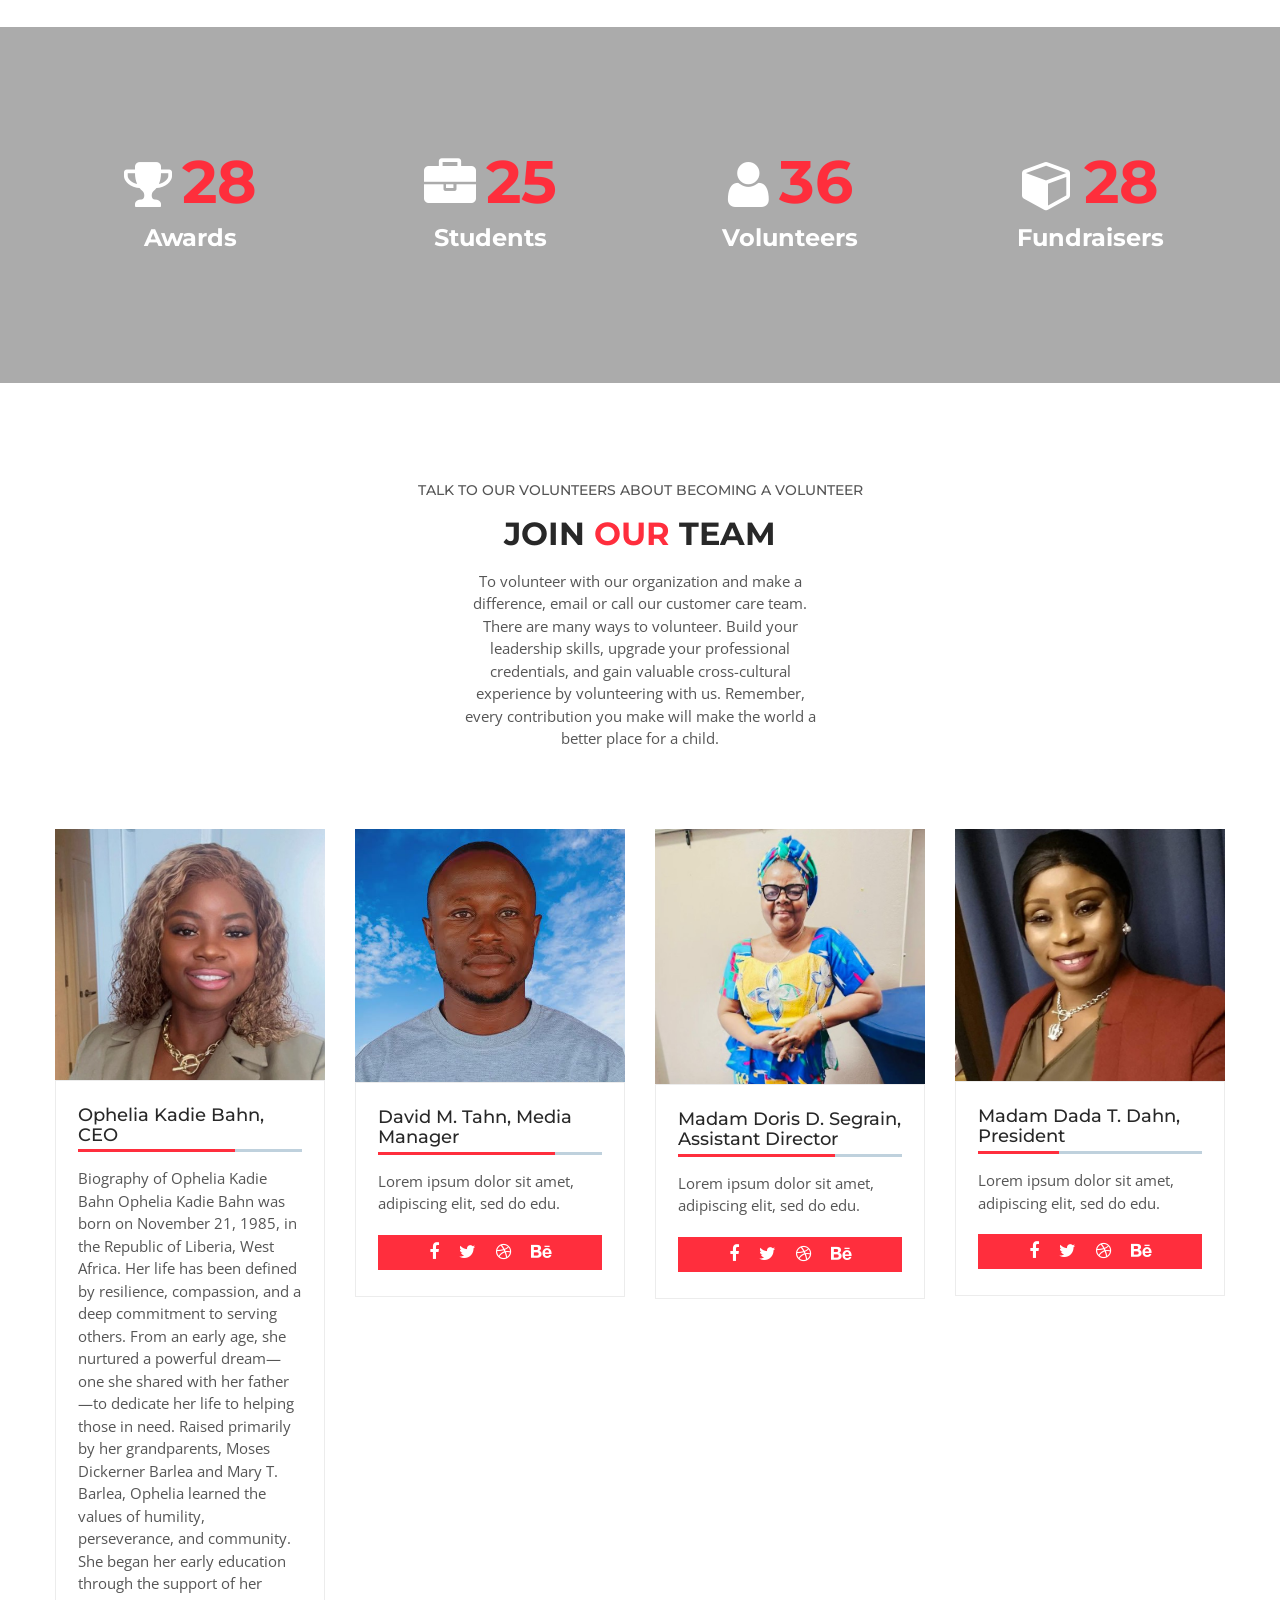
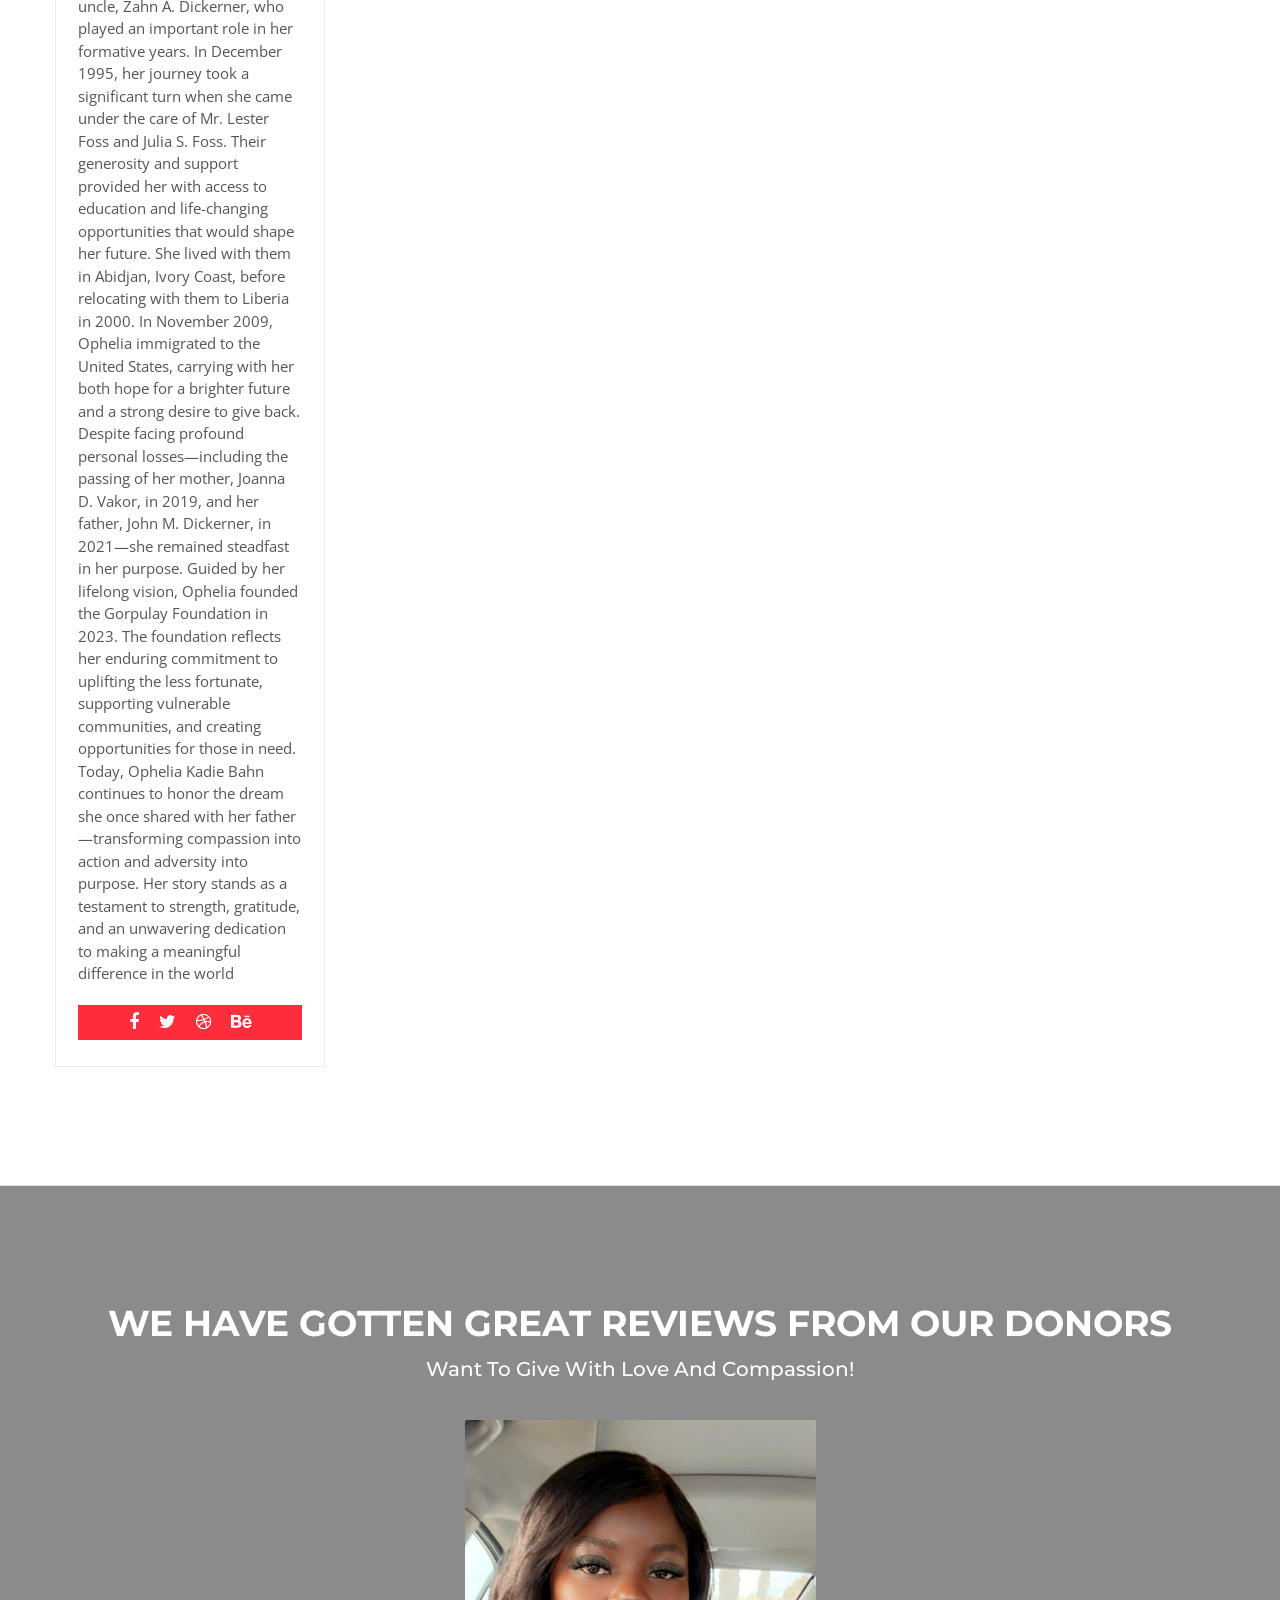
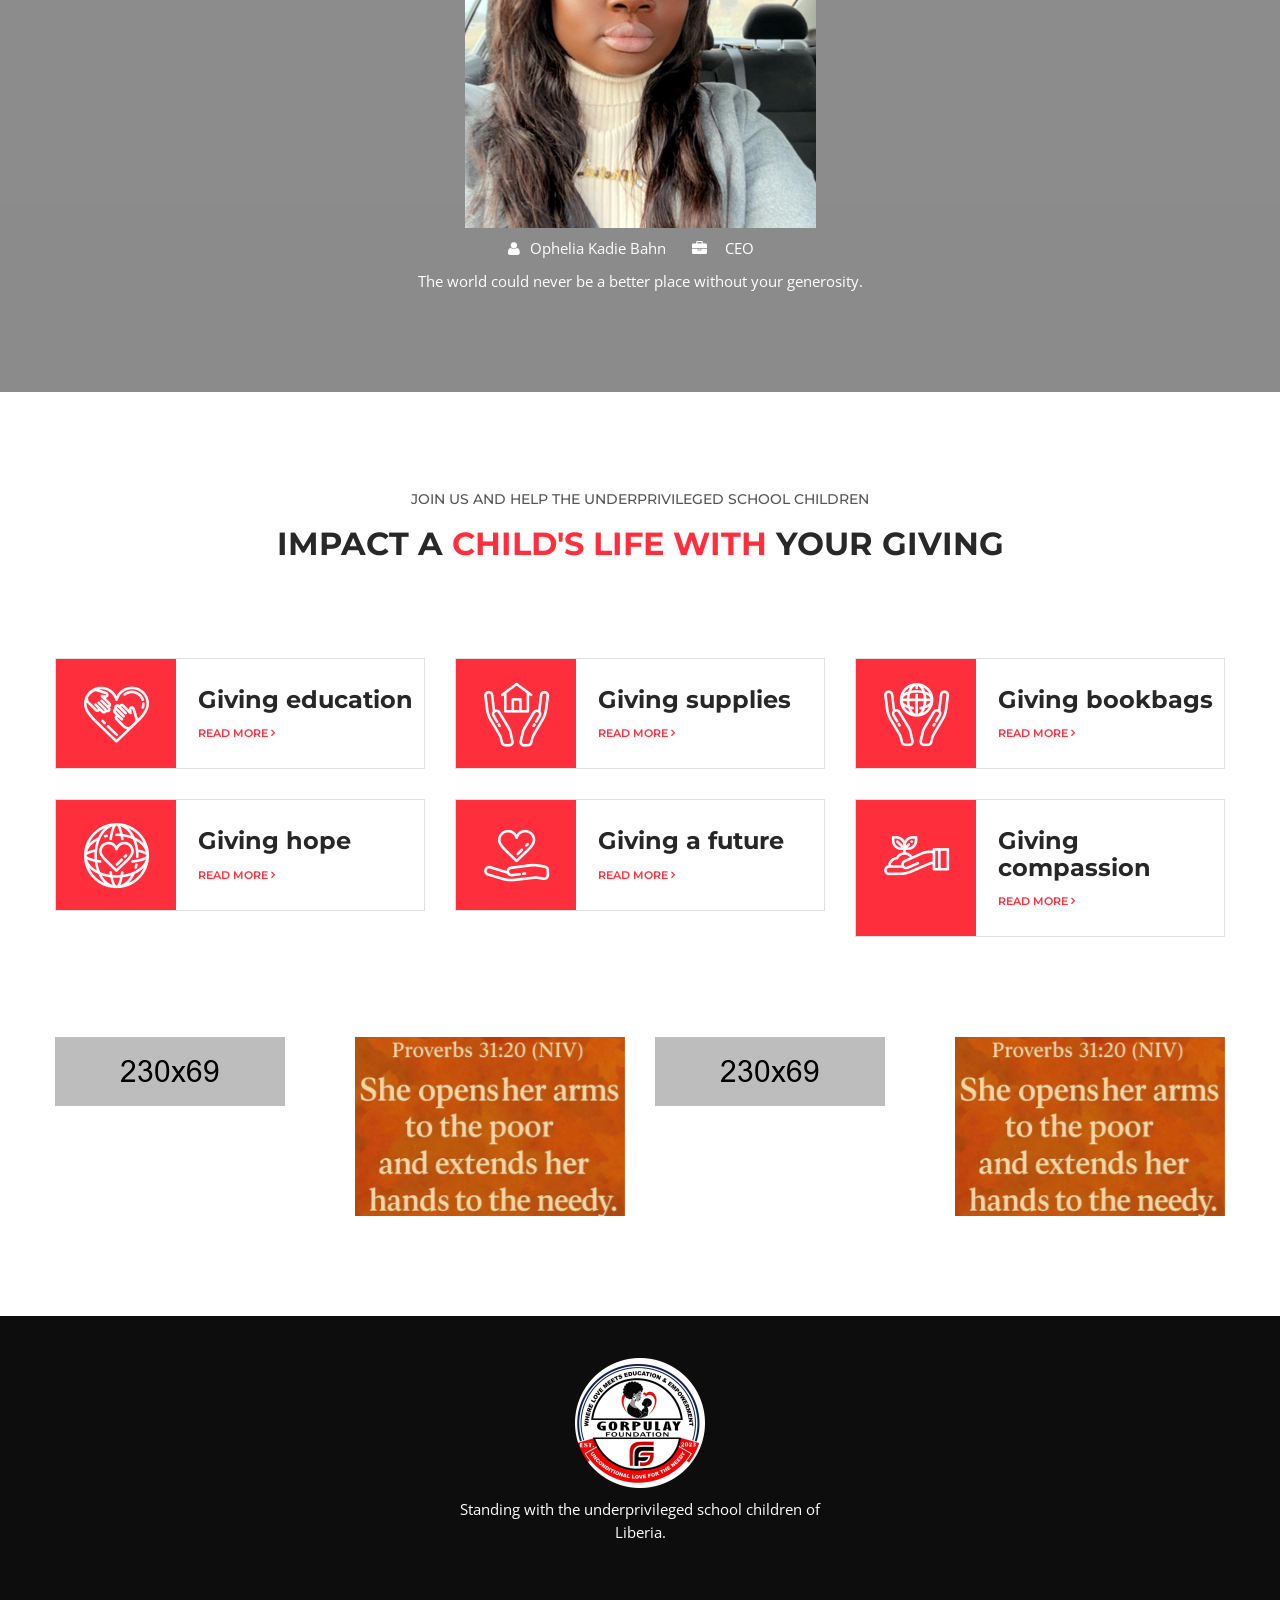
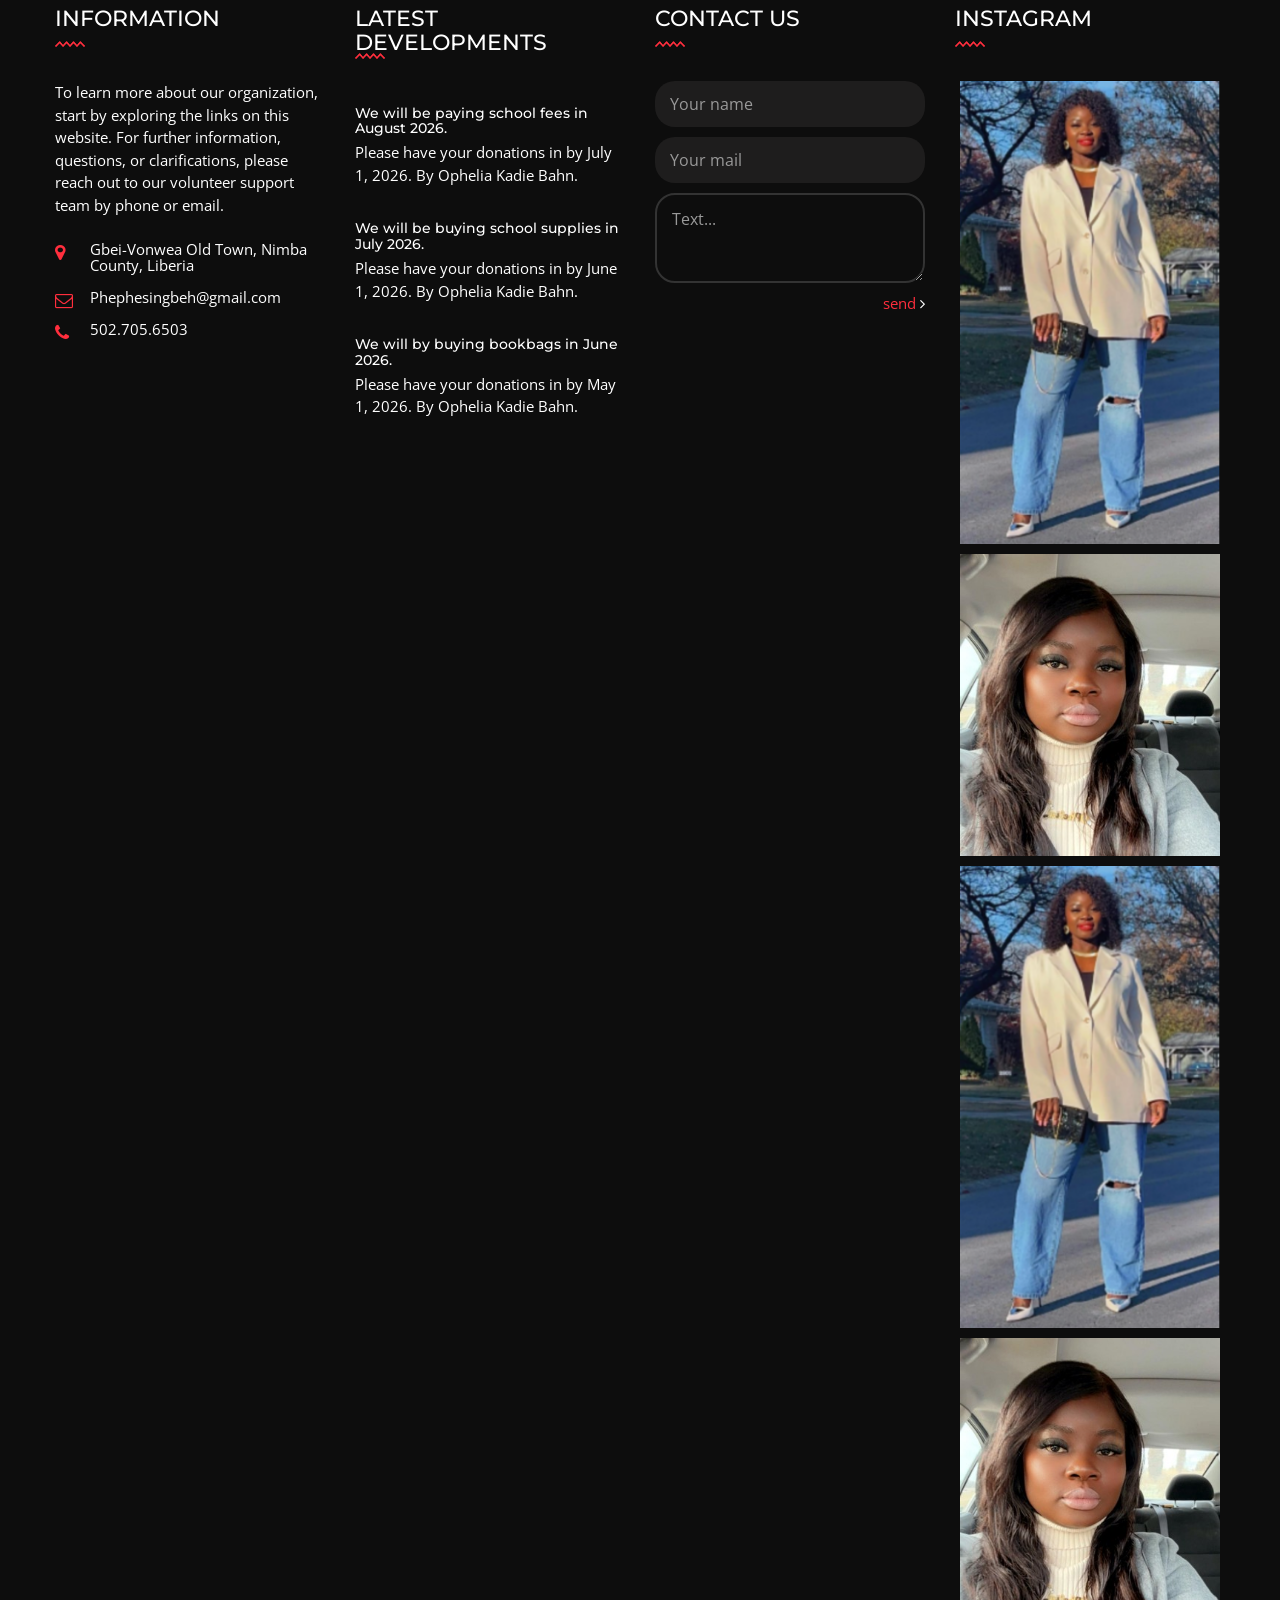
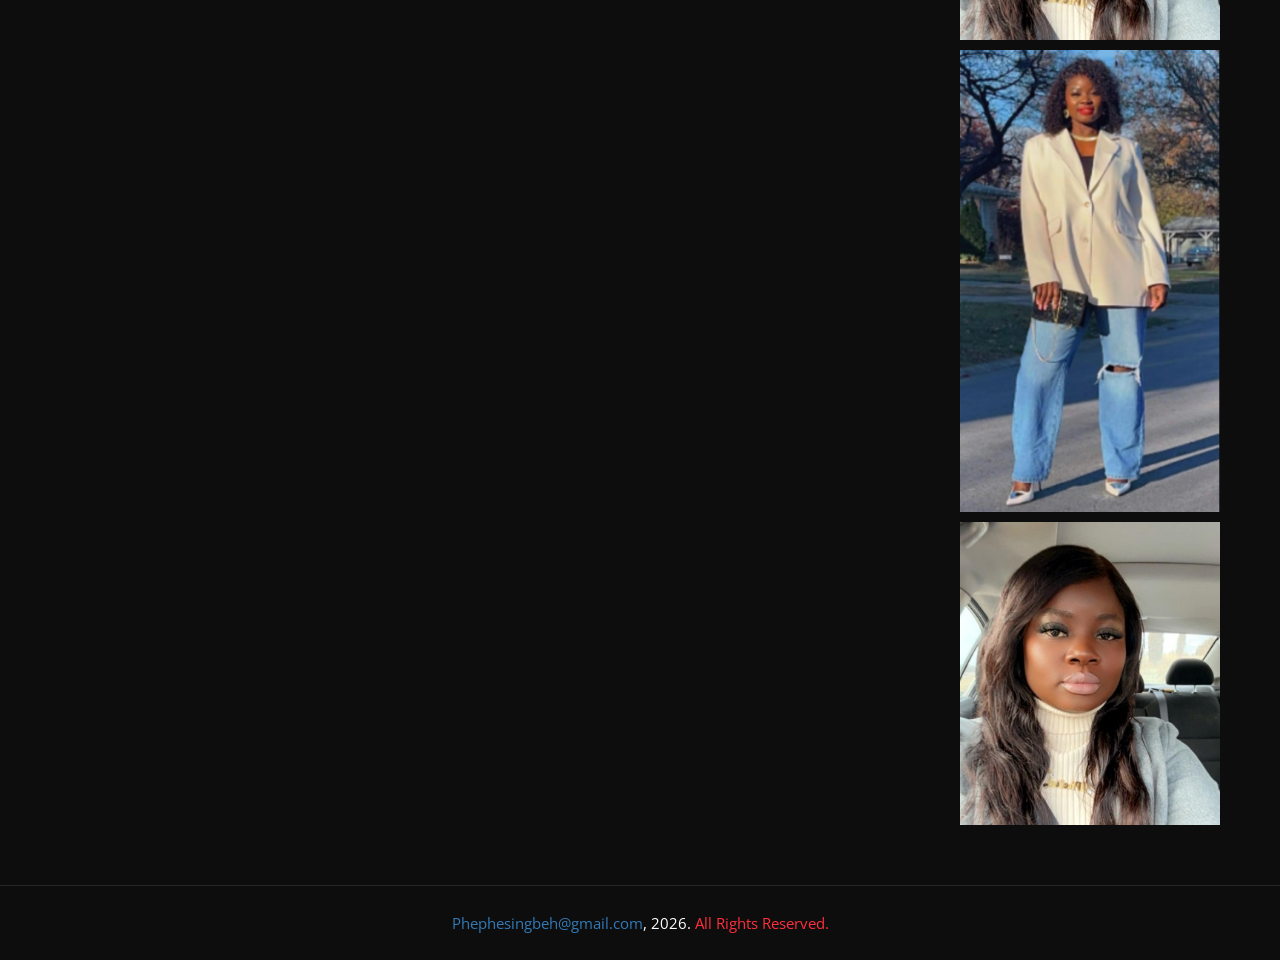
==== commit 501f2ac4: "test run" ====
--- a/about.html
+++ b/about.html
@@ -434,7 +434,14 @@
 									</div>
 								</div>
 								<div class="text">
-									<p>Lorem ipsum dolor sit amet, adipiscing elit, sed do edu.</p>
+									<p>Biography of Ophelia Kadie Bahn
+Ophelia Kadie Bahn was born on November 21, 1985, in the Republic of Liberia, West Africa. Her life has been defined by resilience, compassion, and a deep commitment to serving others. From an early age, she nurtured a powerful dream—one she shared with her father—to dedicate her life to helping those in need.
+Raised primarily by her grandparents, Moses Dickerner Barlea and Mary T. Barlea, Ophelia learned the values of humility, perseverance, and community. She began her early education through the support of her uncle, Zahn A. Dickerner, who played an important role in her formative years.
+In December 1995, her journey took a significant turn when she came under the care of Mr. Lester Foss and Julia S. Foss. Their generosity and support provided her with access to education and life-changing opportunities that would shape her future. She lived with them in Abidjan, Ivory Coast, before relocating with them to Liberia in 2000.
+In November 2009, Ophelia immigrated to the United States, carrying with her both hope for a brighter future and a strong desire to give back. Despite facing profound personal losses—including the passing of her mother, Joanna D. Vakor, in 2019, and her father, John M. Dickerner, in 2021—she remained steadfast in her purpose.
+Guided by her lifelong vision, Ophelia founded the Gorpulay Foundation in 2023. The foundation reflects her enduring commitment to uplifting the less fortunate, supporting vulnerable communities, and creating opportunities for those in need.
+Today, Ophelia Kadie Bahn continues to honor the dream she once shared with her father—transforming compassion into action and adversity into purpose. Her story stands as a testament to strength, gratitude, and an unwavering dedication to making a meaningful difference in the world
+</p>
 								</div>
 								<ul class="social">
 									<li><a href="#"><span class="fa fa-facebook"></span></a></li>
@@ -488,7 +495,7 @@
 								<img src="images/team/3.jpg" alt="" />
 							</div>
 							<div class="content-box">
-								<h4>Madam Doris D. Segrin, Assistant Director</h4>
+								<h4>Madam Doris D. Segrain, Assistant Director</h4>
 								<div class="progress-levels">  
 									<!--Skill Box-->
 									<div class="progress-box"> 
@@ -522,7 +529,7 @@
 								<img src="images/team/4.jpg" alt="" />
 							</div>
 							<div class="content-box">
-								<h4>Dada T. Dahn, President</h4>
+								<h4>Madam Dada T. Dahn, President</h4>
 								<div class="progress-levels">  
 									<!--Skill Box-->
 									<div class="progress-box"> 
@@ -900,7 +907,10 @@
      <div class="footer-bottom">
         <div class="container">
             <div class="text">
-                <p>Phephesingbeh@gmail.com, 2026. <span>All Rights Reserved.</span></p>
+                <p>
+                    <a href="mailto:Phephesingbeh@gmail.com">Phephesingbeh@gmail.com</a>, 2026. 
+                    <span>All Rights Reserved.</span>
+                </p>
             </div>
         </div><!-- /.container -->
     </div>
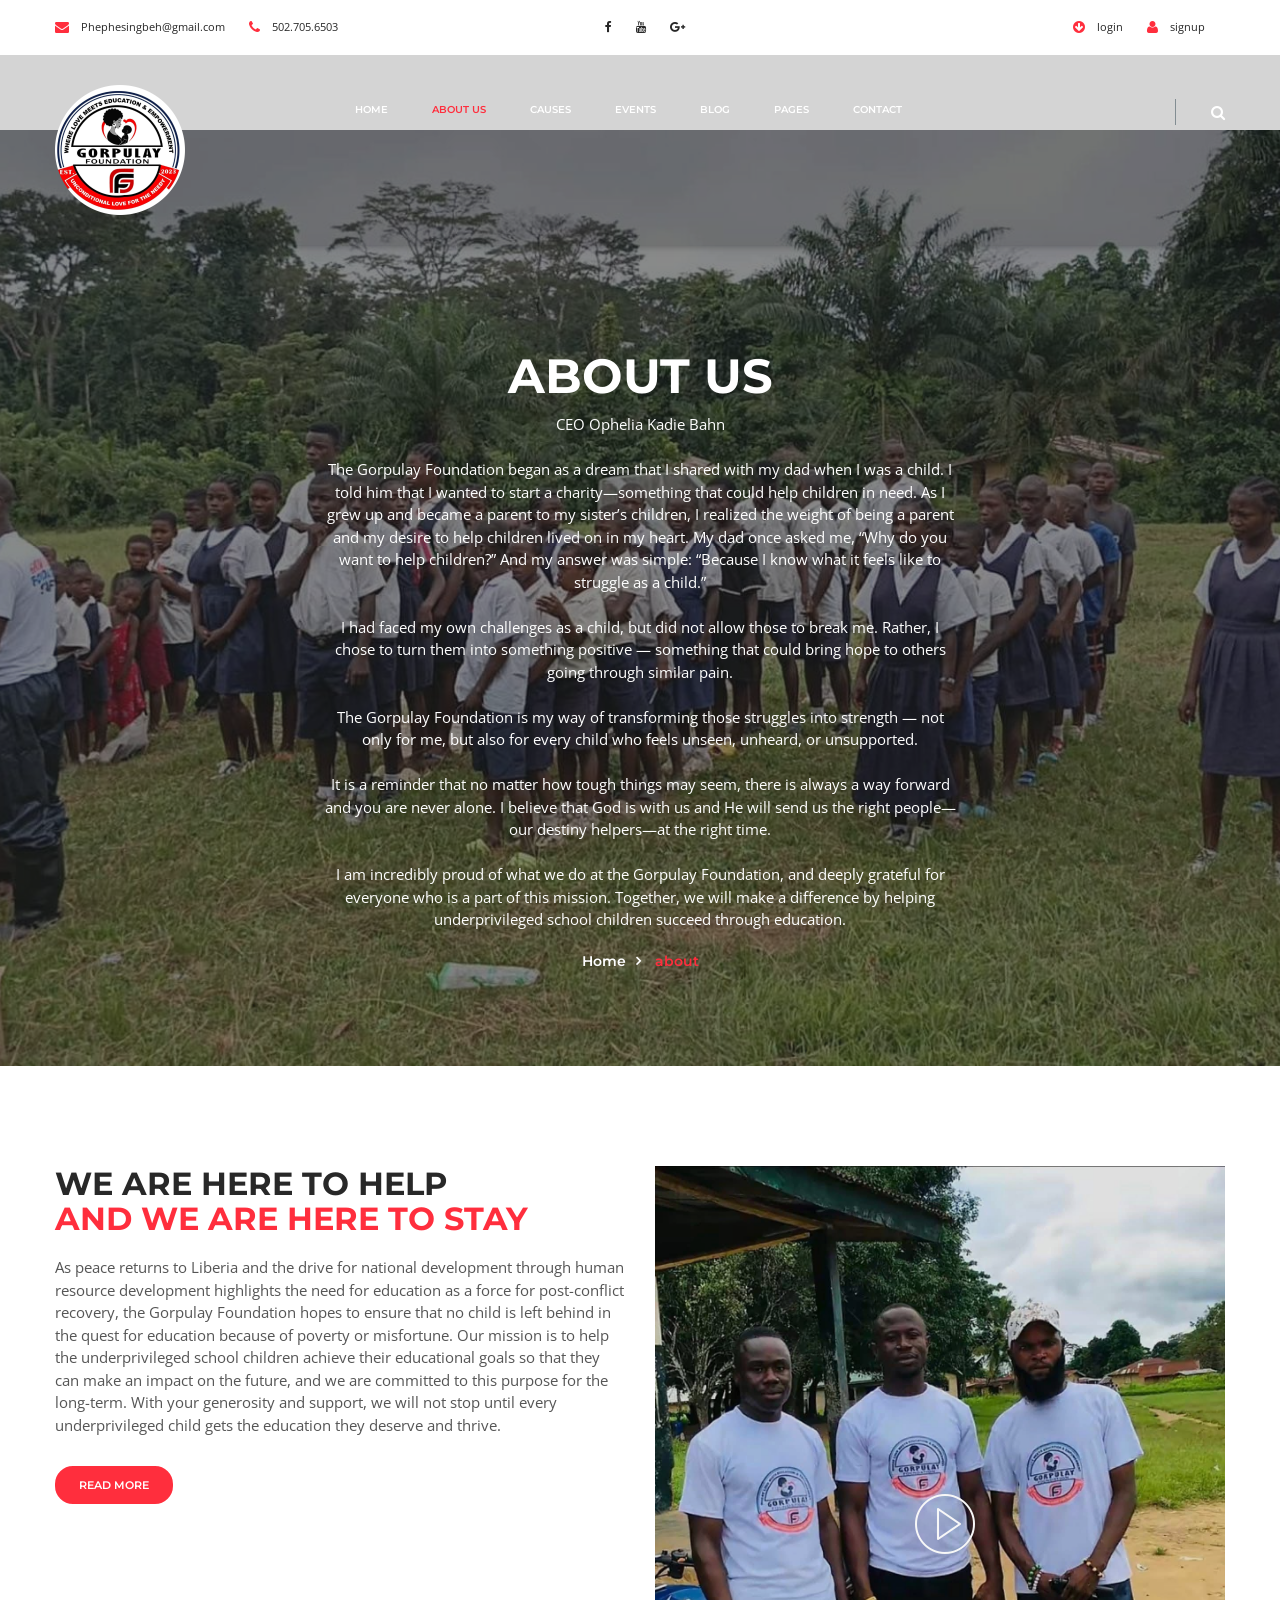
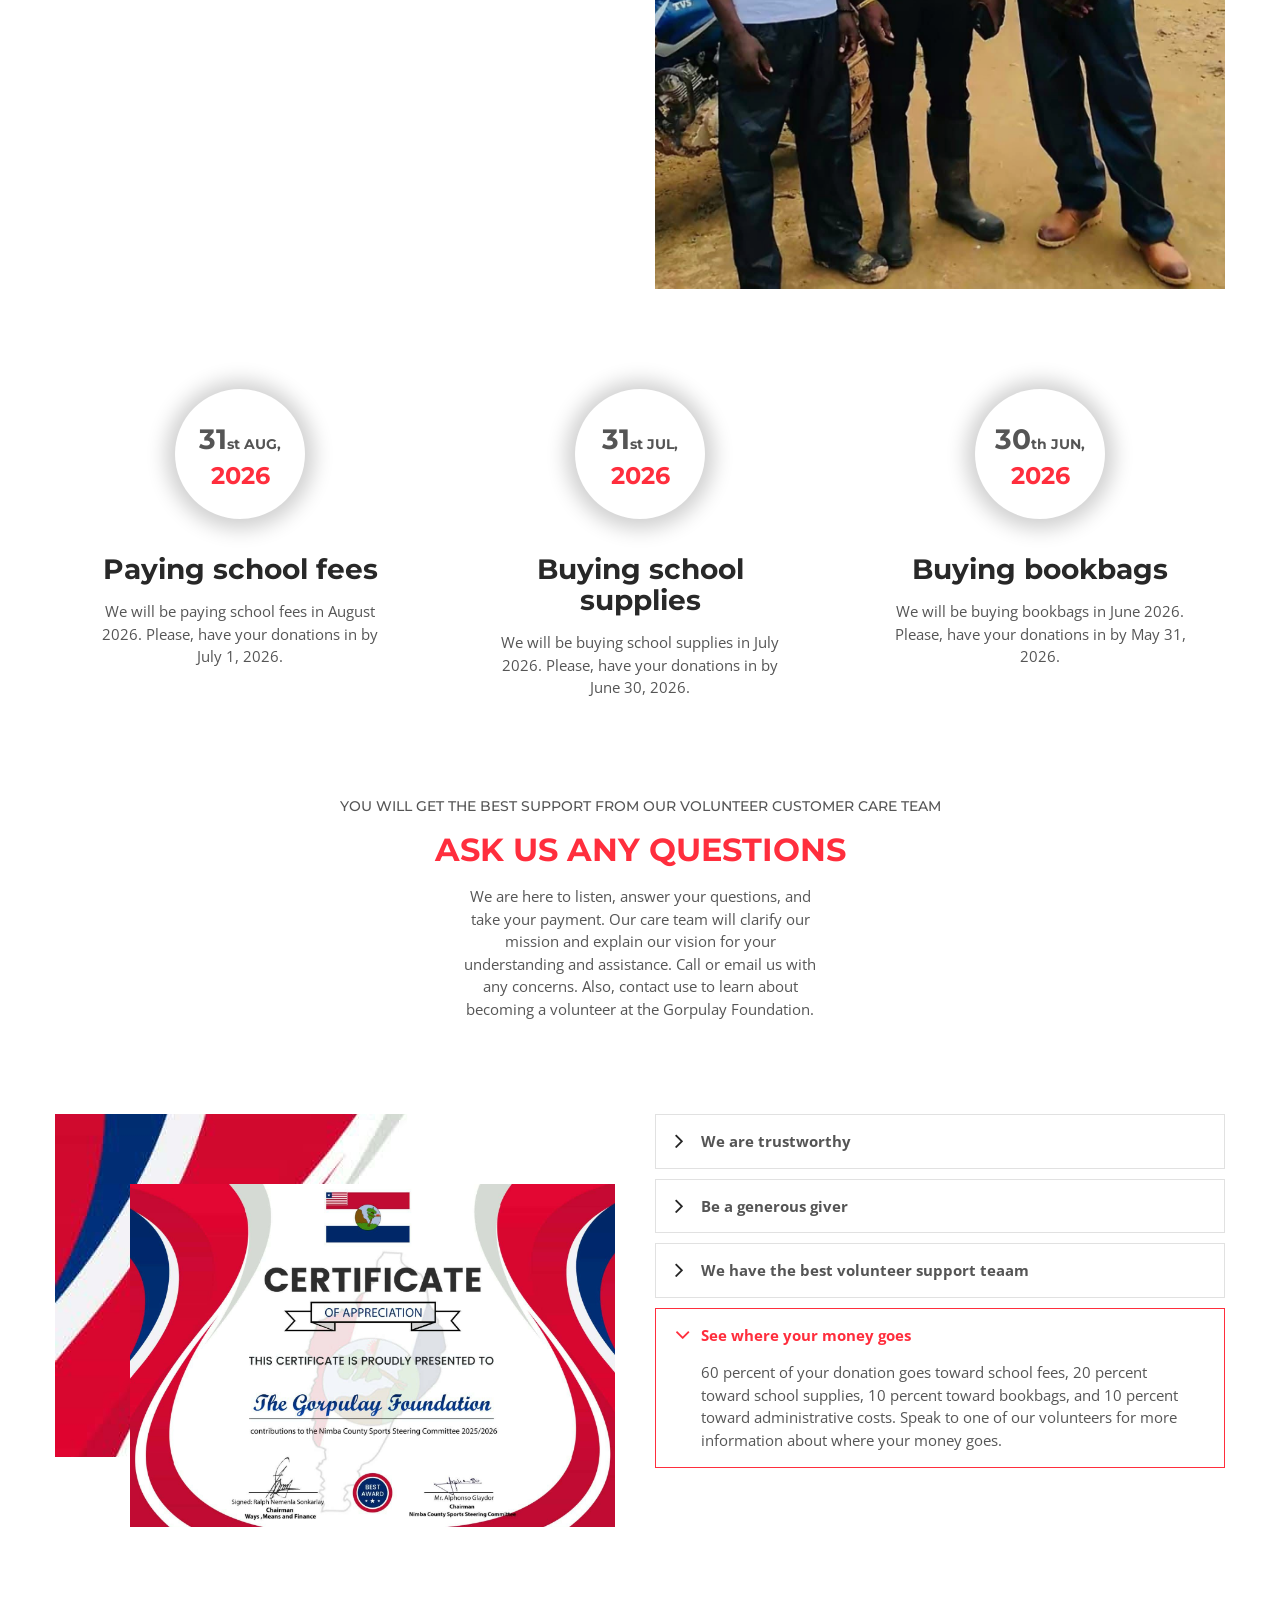
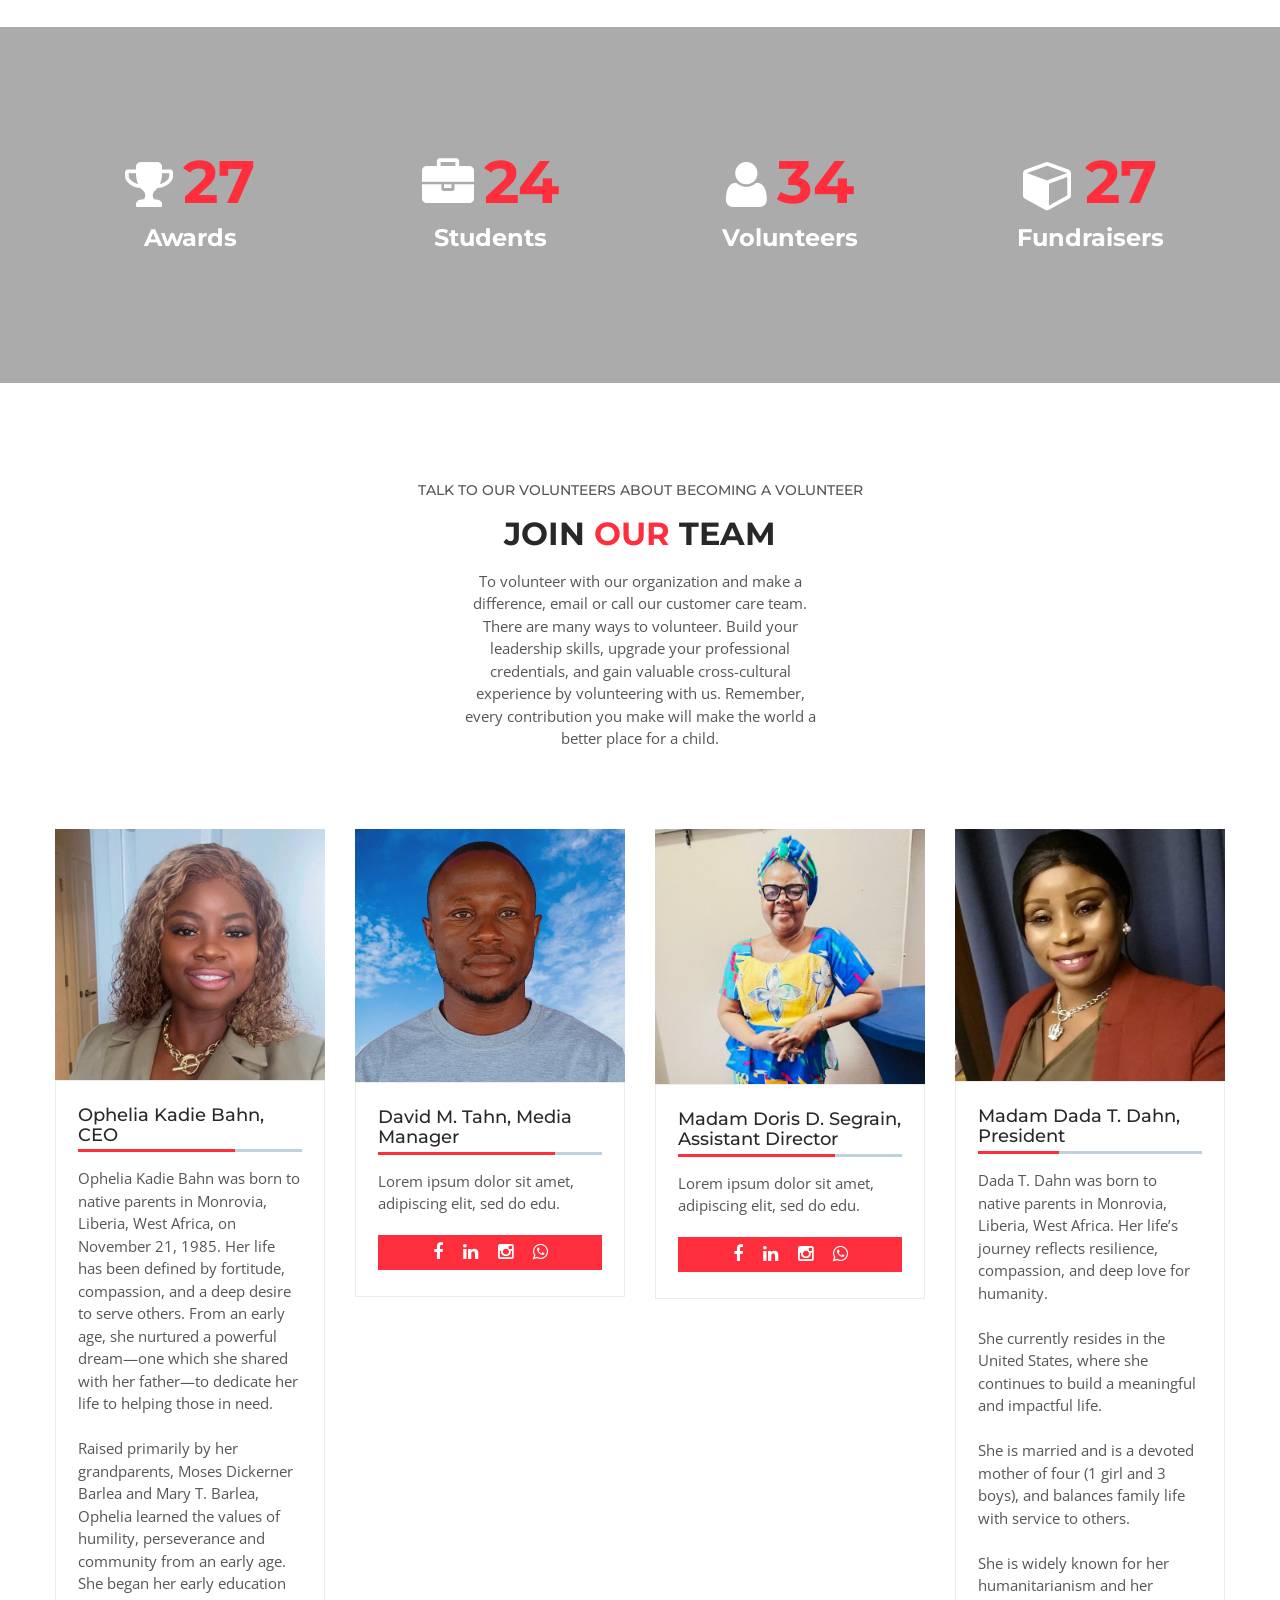
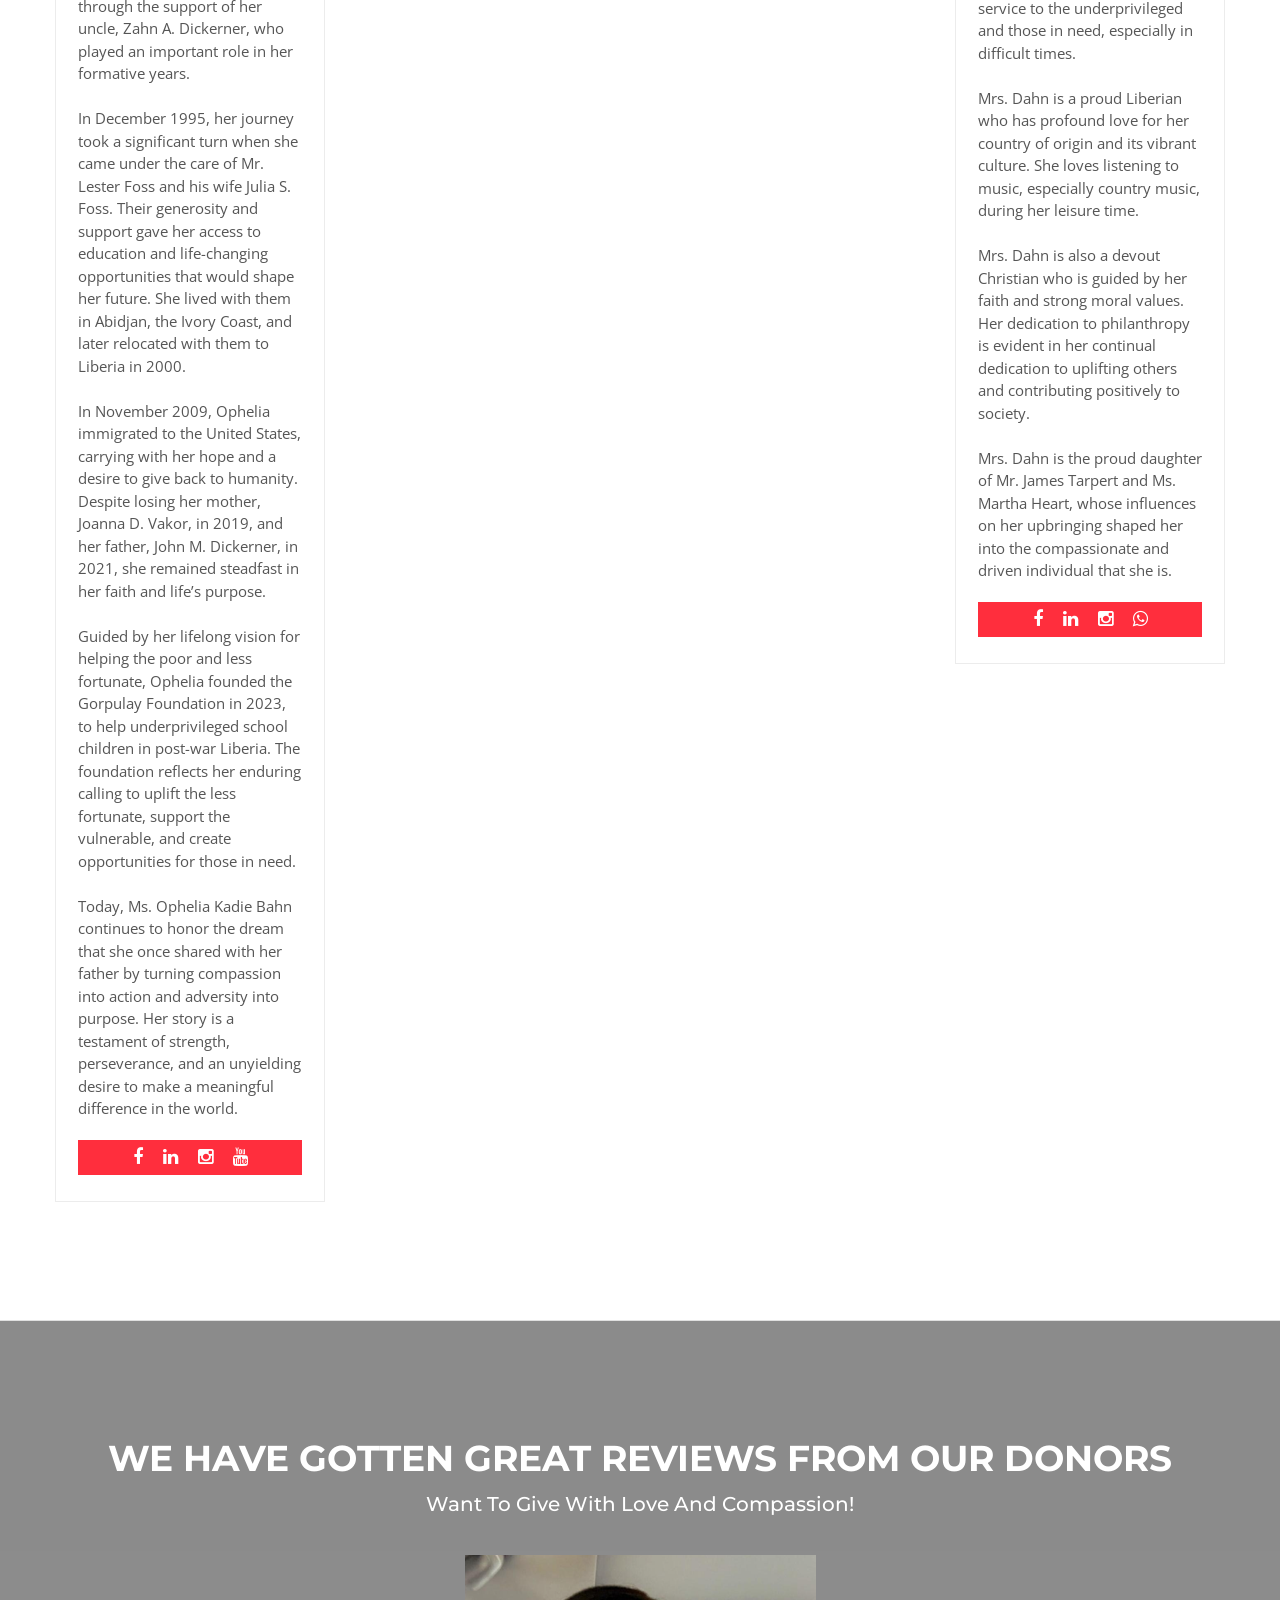
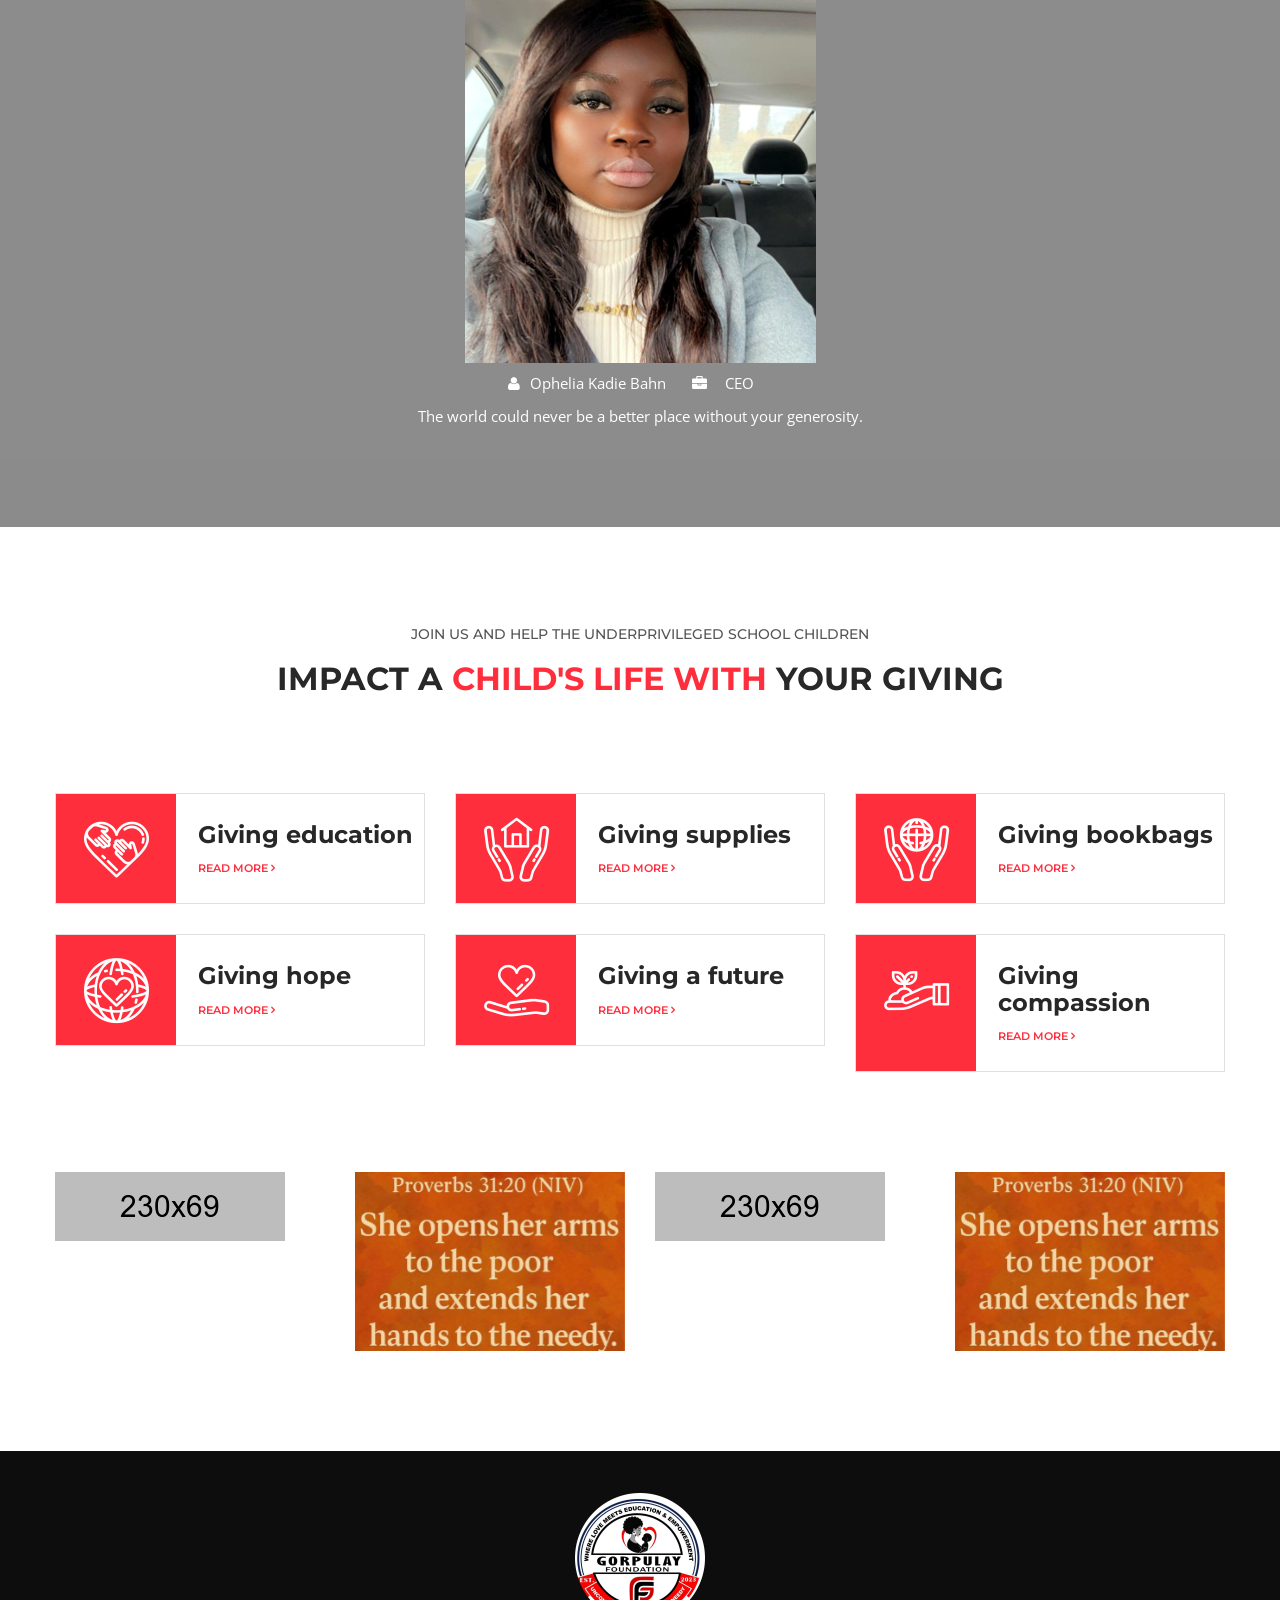
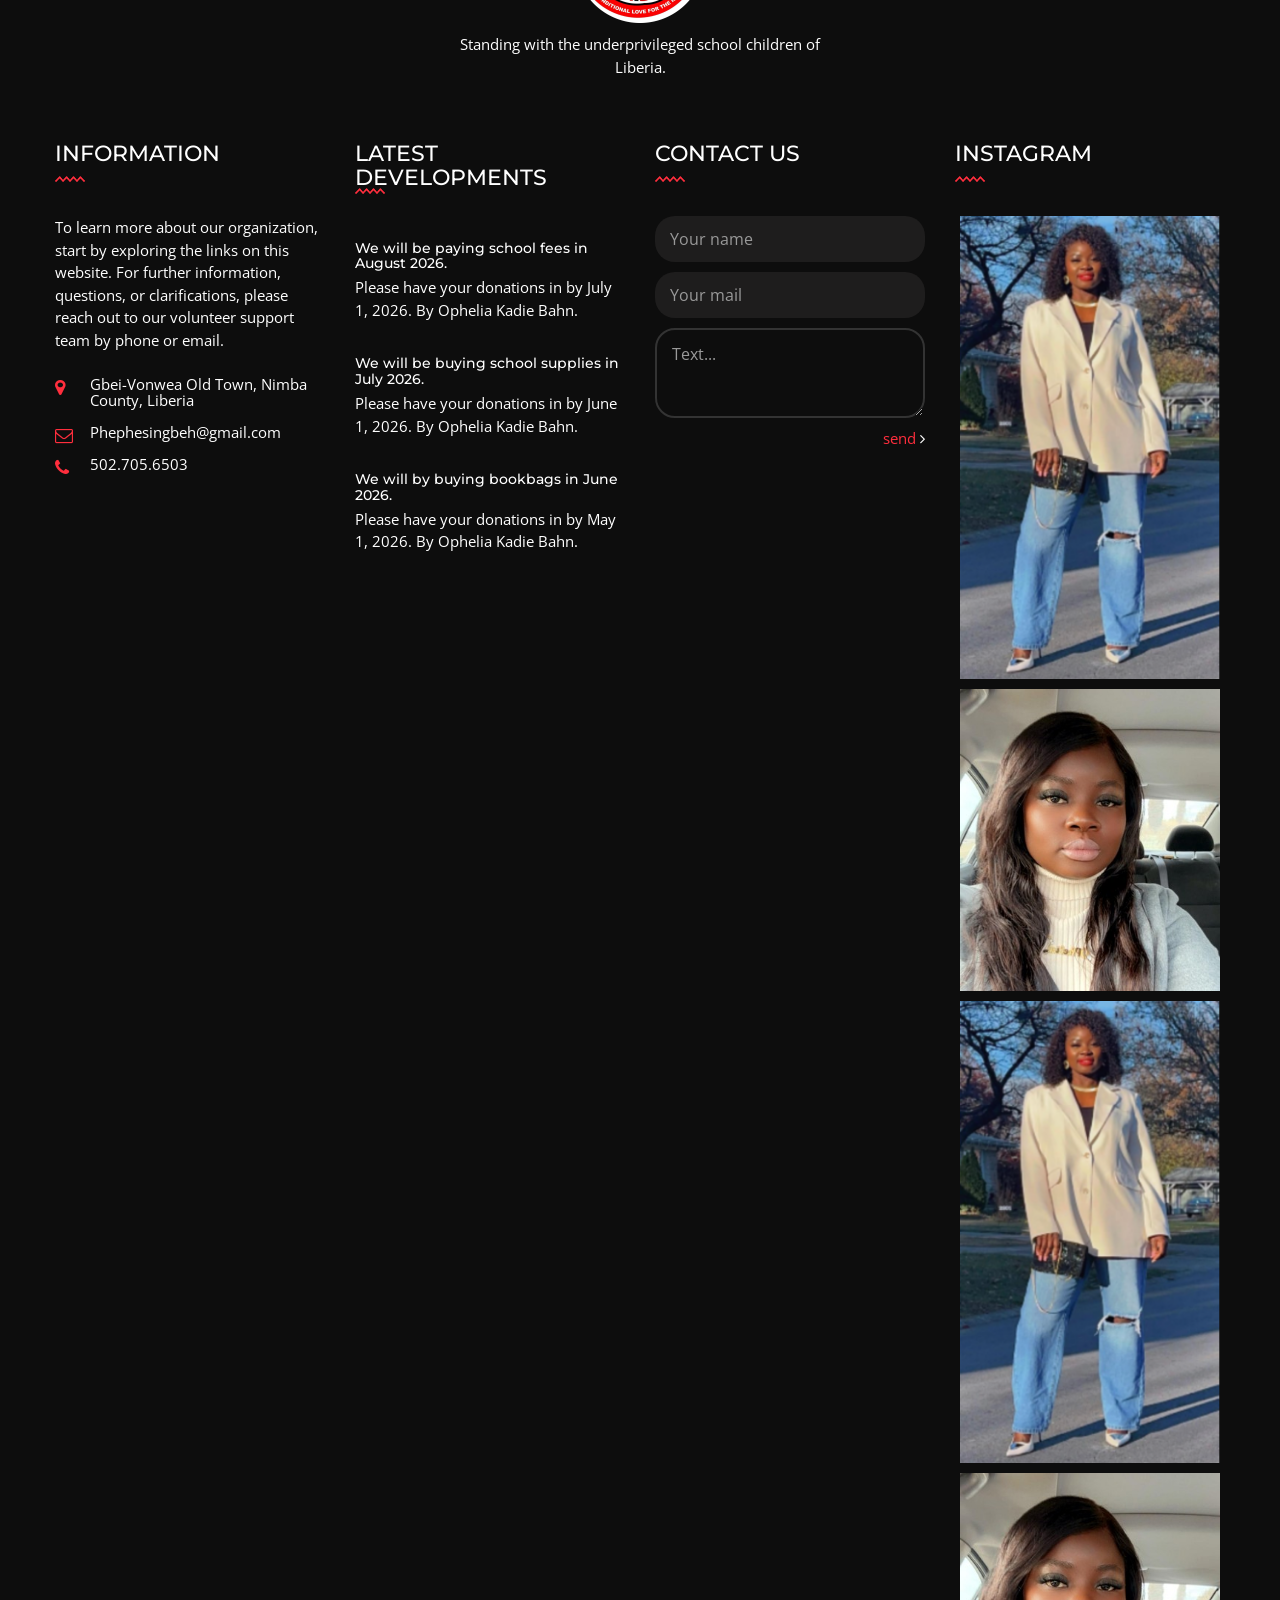
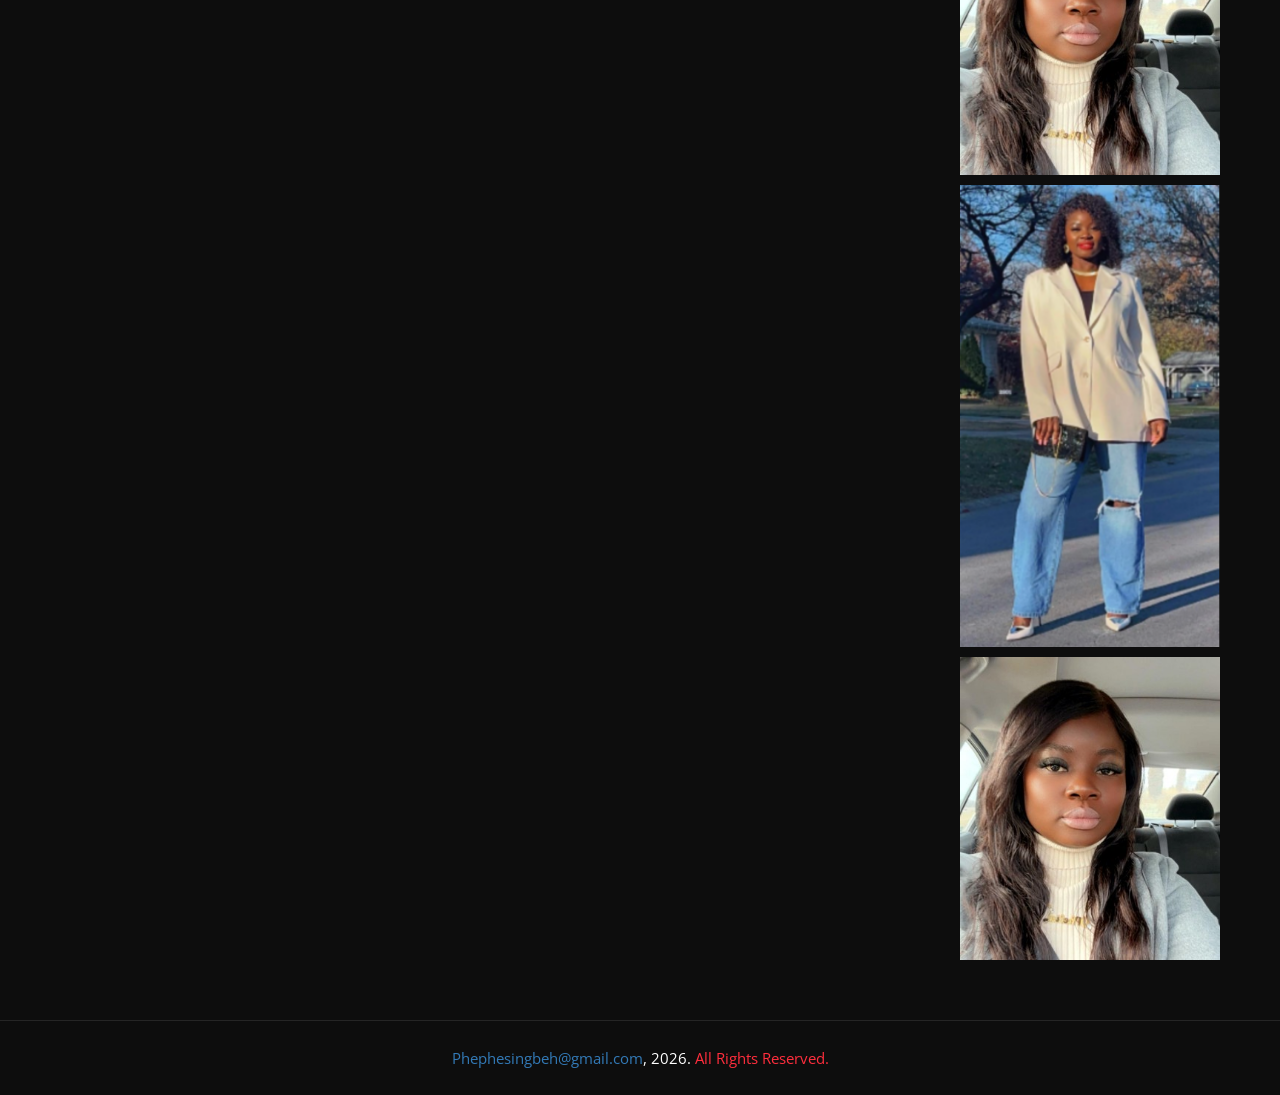
==== commit ff700e24: "test run" ====
--- a/about.html
+++ b/about.html
@@ -32,8 +32,8 @@
         </div>
         <div class="column center">
             <ul class="social">                
-                <li><a href="#"><i class="fa fa-facebook"></i></a></li>
-                <li><a href="#"><i class="fa fa-twitter"></i></a></li>
+                <li><a href="https://www.facebook.com/share/1CfmF7oBvh/?mibextid=wwXIfr"><i class="fa fa-facebook"></i></a></li>
+                <li><a href="https://www.youtube.com/@phephesingbeh7600"><i class="fa fa-youtube"></i></a></li>
                 <li><a href="#"><i class="fa fa-google-plus"></i></a></li>
             </ul>
         </div>
@@ -236,7 +236,7 @@
 						</div>
 						<div class="content-box">
 							<h2>Paying school fees</h2>
-							<p>We will be paying school fees in August 2026. Please, have your donations in by July 1, 20</p>
+							<p>We will be paying school fees in August 2026. Please, have your donations in by July 1, 2026.</p>
 						</div>
 						
 					</div>
@@ -249,7 +249,7 @@
 						</div>
 						<div class="content-box">
 							<h2>Buying school supplies</h2>
-							<p>We will be buying school supplies in July 2026. Please, have your donations in by June 3o, 2026.</p>
+							<p>We will be buying school supplies in July 2026. Please, have your donations in by June 30, 2026.</p>
 						</div>
 						
 					</div>
@@ -279,8 +279,8 @@
 <section class="two-column style-two">
 	<div class="container">
 		<div class="section-title">
-            <h5>you will get the best support from our customer care team</h5>
-            <h1>why choose to <span>give to us</span></h1>
+            <h5>you will get the best support from our volunteer customer care team</h5>
+            <h1><span>ask us any questions</span></h1>
 			<p>We are here to listen, answer your questions, and take your payment. Our care team will clarify our mission and explain our vision for your understanding and assistance. Call or email us with any concerns. Also, contact use to learn about becoming a volunteer at the Gorpulay Foundation.</p>
         </div>
 		<div class="item-list">
@@ -434,20 +434,21 @@
 									</div>
 								</div>
 								<div class="text">
-									<p>Biography of Ophelia Kadie Bahn
-Ophelia Kadie Bahn was born on November 21, 1985, in the Republic of Liberia, West Africa. Her life has been defined by resilience, compassion, and a deep commitment to serving others. From an early age, she nurtured a powerful dream—one she shared with her father—to dedicate her life to helping those in need.
-Raised primarily by her grandparents, Moses Dickerner Barlea and Mary T. Barlea, Ophelia learned the values of humility, perseverance, and community. She began her early education through the support of her uncle, Zahn A. Dickerner, who played an important role in her formative years.
-In December 1995, her journey took a significant turn when she came under the care of Mr. Lester Foss and Julia S. Foss. Their generosity and support provided her with access to education and life-changing opportunities that would shape her future. She lived with them in Abidjan, Ivory Coast, before relocating with them to Liberia in 2000.
-In November 2009, Ophelia immigrated to the United States, carrying with her both hope for a brighter future and a strong desire to give back. Despite facing profound personal losses—including the passing of her mother, Joanna D. Vakor, in 2019, and her father, John M. Dickerner, in 2021—she remained steadfast in her purpose.
-Guided by her lifelong vision, Ophelia founded the Gorpulay Foundation in 2023. The foundation reflects her enduring commitment to uplifting the less fortunate, supporting vulnerable communities, and creating opportunities for those in need.
-Today, Ophelia Kadie Bahn continues to honor the dream she once shared with her father—transforming compassion into action and adversity into purpose. Her story stands as a testament to strength, gratitude, and an unwavering dedication to making a meaningful difference in the world
-</p>
+									<p>
+                                        Ophelia Kadie Bahn was born to native parents in Monrovia, Liberia, West Africa, on November 21, 1985. Her life has been defined by fortitude, compassion, and a deep desire to serve others. From an early age, she nurtured a powerful dream—one which she shared with her father—to dedicate her life to helping those in need. <br><br>
+Raised primarily by her grandparents, Moses Dickerner Barlea and Mary T. Barlea, Ophelia learned the values of humility, perseverance and community from an early age. She began her early education through the support of her uncle, Zahn A. Dickerner, who played an important role in her formative years. <br><br>
+In December 1995, her journey took a significant turn when she came under the care of Mr. Lester Foss and his wife Julia S. Foss. Their generosity and support gave her access to education and life-changing opportunities that would shape her future. She lived with them in Abidjan, the Ivory Coast, and later relocated with them to Liberia in 2000. <br><br>
+In November 2009, Ophelia immigrated to the United States, carrying with her hope and a desire to give back to humanity. Despite losing her mother, Joanna D. Vakor, in 2019, and her father, John M. Dickerner, in 2021, she remained steadfast in her faith and life’s purpose. <br><br>
+Guided by her lifelong vision for helping the poor and less fortunate, Ophelia founded the Gorpulay Foundation in 2023, to help underprivileged school children in post-war Liberia. The foundation reflects her enduring calling to uplift the less fortunate, support the vulnerable, and create opportunities for those in need. <br><br>
+Today, Ms. Ophelia Kadie Bahn continues to honor the dream that she once shared with her father by turning compassion into action and adversity into purpose. Her story is a testament of strength, perseverance, and an unyielding desire to make a meaningful difference in the world.
+
+                                    </p>
 								</div>
 								<ul class="social">
-									<li><a href="#"><span class="fa fa-facebook"></span></a></li>
-									<li><a href="#"><span class="fa fa-twitter"></span></a></li>
-									<li><a href="#"><span class="fa fa-dribbble"></span></a></li>
-									<li><a href="#"><span class="fa fa-behance"></span></a></li>
+									<li><a href="https://www.facebook.com/share/1HzbcEZaNf/?mibextid=wwXIfr"><span class="fa fa-facebook"></span></a></li>
+									<li><a href="#"><span class="fa fa-linkedin"></span></a></li>
+									<li><a href="https://www.instagram.com/blessedphe?igsh=MXNkZXpzODN2MjMzdw%3D%3D&utm_source=qr"><span class="fa fa-instagram"></span></a></li>
+									<li><a href="https://www.youtube.com/@phephesingbeh7600"><span class="fa fa-youtube"></span></a></li>
 								</ul>
 							</div>
 						</div>
@@ -479,9 +480,9 @@
 								</div>
 								<ul class="social">
 									<li><a href="#"><span class="fa fa-facebook"></span></a></li>
-									<li><a href="#"><span class="fa fa-twitter"></span></a></li>
-									<li><a href="#"><span class="fa fa-dribbble"></span></a></li>
-									<li><a href="#"><span class="fa fa-behance"></span></a></li>
+									<li><a href="#"><span class="fa fa-linkedin"></span></a></li>
+									<li><a href="#"><span class="fa fa-instagram"></span></a></li>
+									<li><a href="#"><span class="fa fa-whatsapp"></span></a></li>
 								</ul>
 							</div>
 						</div>
@@ -513,9 +514,9 @@
 								</div>
 								<ul class="social">
 									<li><a href="#"><span class="fa fa-facebook"></span></a></li>
-									<li><a href="#"><span class="fa fa-twitter"></span></a></li>
-									<li><a href="#"><span class="fa fa-dribbble"></span></a></li>
-									<li><a href="#"><span class="fa fa-behance"></span></a></li>
+									<li><a href="#"><span class="fa fa-linkedin"></span></a></li>
+									<li><a href="#"><span class="fa fa-instagram"></span></a></li>
+									<li><a href="#"><span class="fa fa-whatsapp"></span></a></li>
 								</ul>
 							</div>
 						</div>
@@ -543,13 +544,20 @@
 									</div>
 								</div>
 								<div class="text">
-									<p>Lorem ipsum dolor sit amet, adipiscing elit, sed do edu.</p>
+									<p>Dada T. Dahn was born to native parents in Monrovia, Liberia, West Africa. Her life’s journey reflects resilience, compassion, and deep love for humanity. <br><br>
+She currently resides in the United States, where she continues to build a meaningful and impactful life. <br><br>
+She is married and is a devoted mother of four (1 girl and 3 boys), and balances family life with service to others. <br><br>
+She is widely known for her humanitarianism and her service to the underprivileged and those in need, especially in difficult times. <br><br>
+Mrs. Dahn is a proud Liberian who has profound love for her country of origin and its vibrant culture. She loves listening to music, especially country music, during her leisure time. <br><br>
+Mrs. Dahn is also a devout Christian who is guided by her faith and strong moral values. Her dedication to philanthropy is evident in her continual dedication to uplifting others and contributing positively to society. <br><br>
+Mrs. Dahn is the proud daughter of Mr. James Tarpert and Ms. Martha Heart, whose influences on her upbringing shaped her into the compassionate and driven individual that she is.
+                                    </p>
 								</div>
 								<ul class="social">
 									<li><a href="#"><span class="fa fa-facebook"></span></a></li>
-									<li><a href="#"><span class="fa fa-twitter"></span></a></li>
-									<li><a href="#"><span class="fa fa-dribbble"></span></a></li>
-									<li><a href="#"><span class="fa fa-behance"></span></a></li>
+									<li><a href="#"><span class="fa fa-linkedin"></span></a></li>
+									<li><a href="#"><span class="fa fa-instagram"></span></a></li>
+									<li><a href="#"><span class="fa fa-whatsapp"></span></a></li>
 								</ul>
 							</div>
 						</div>
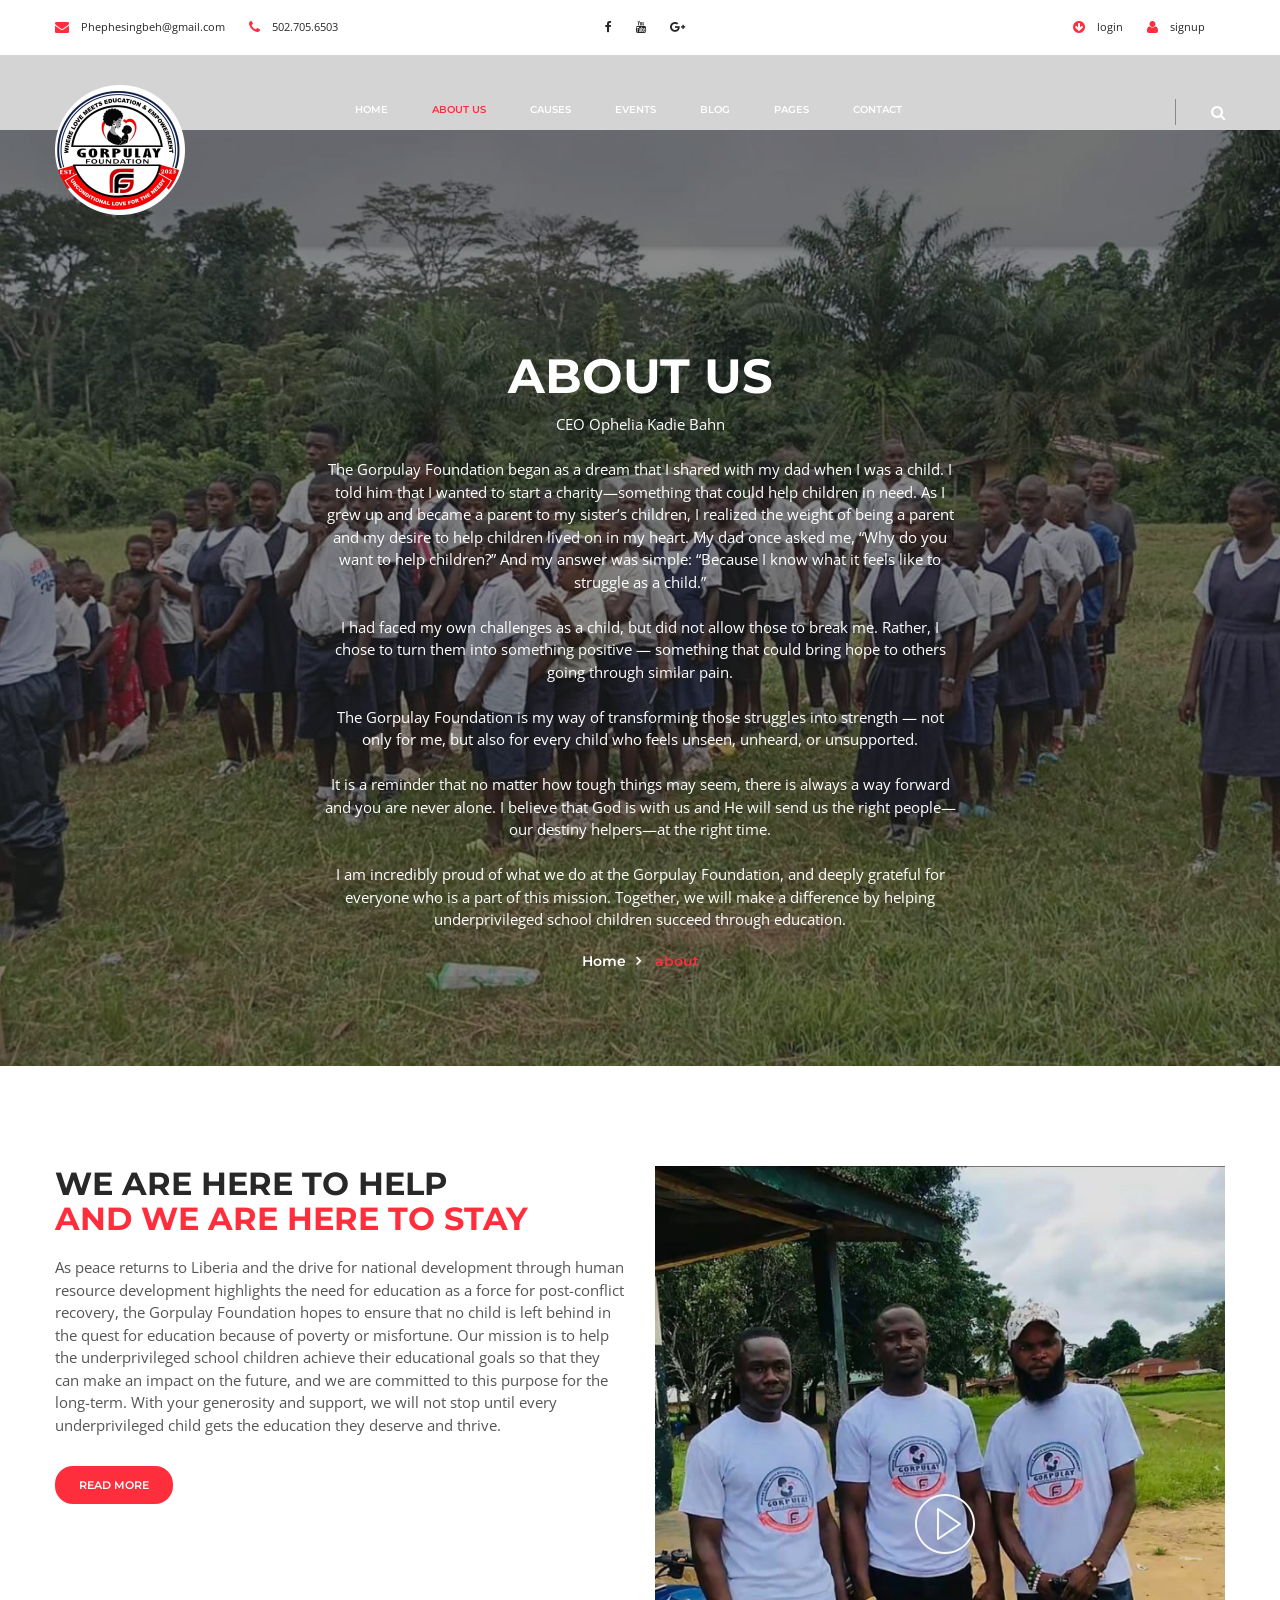
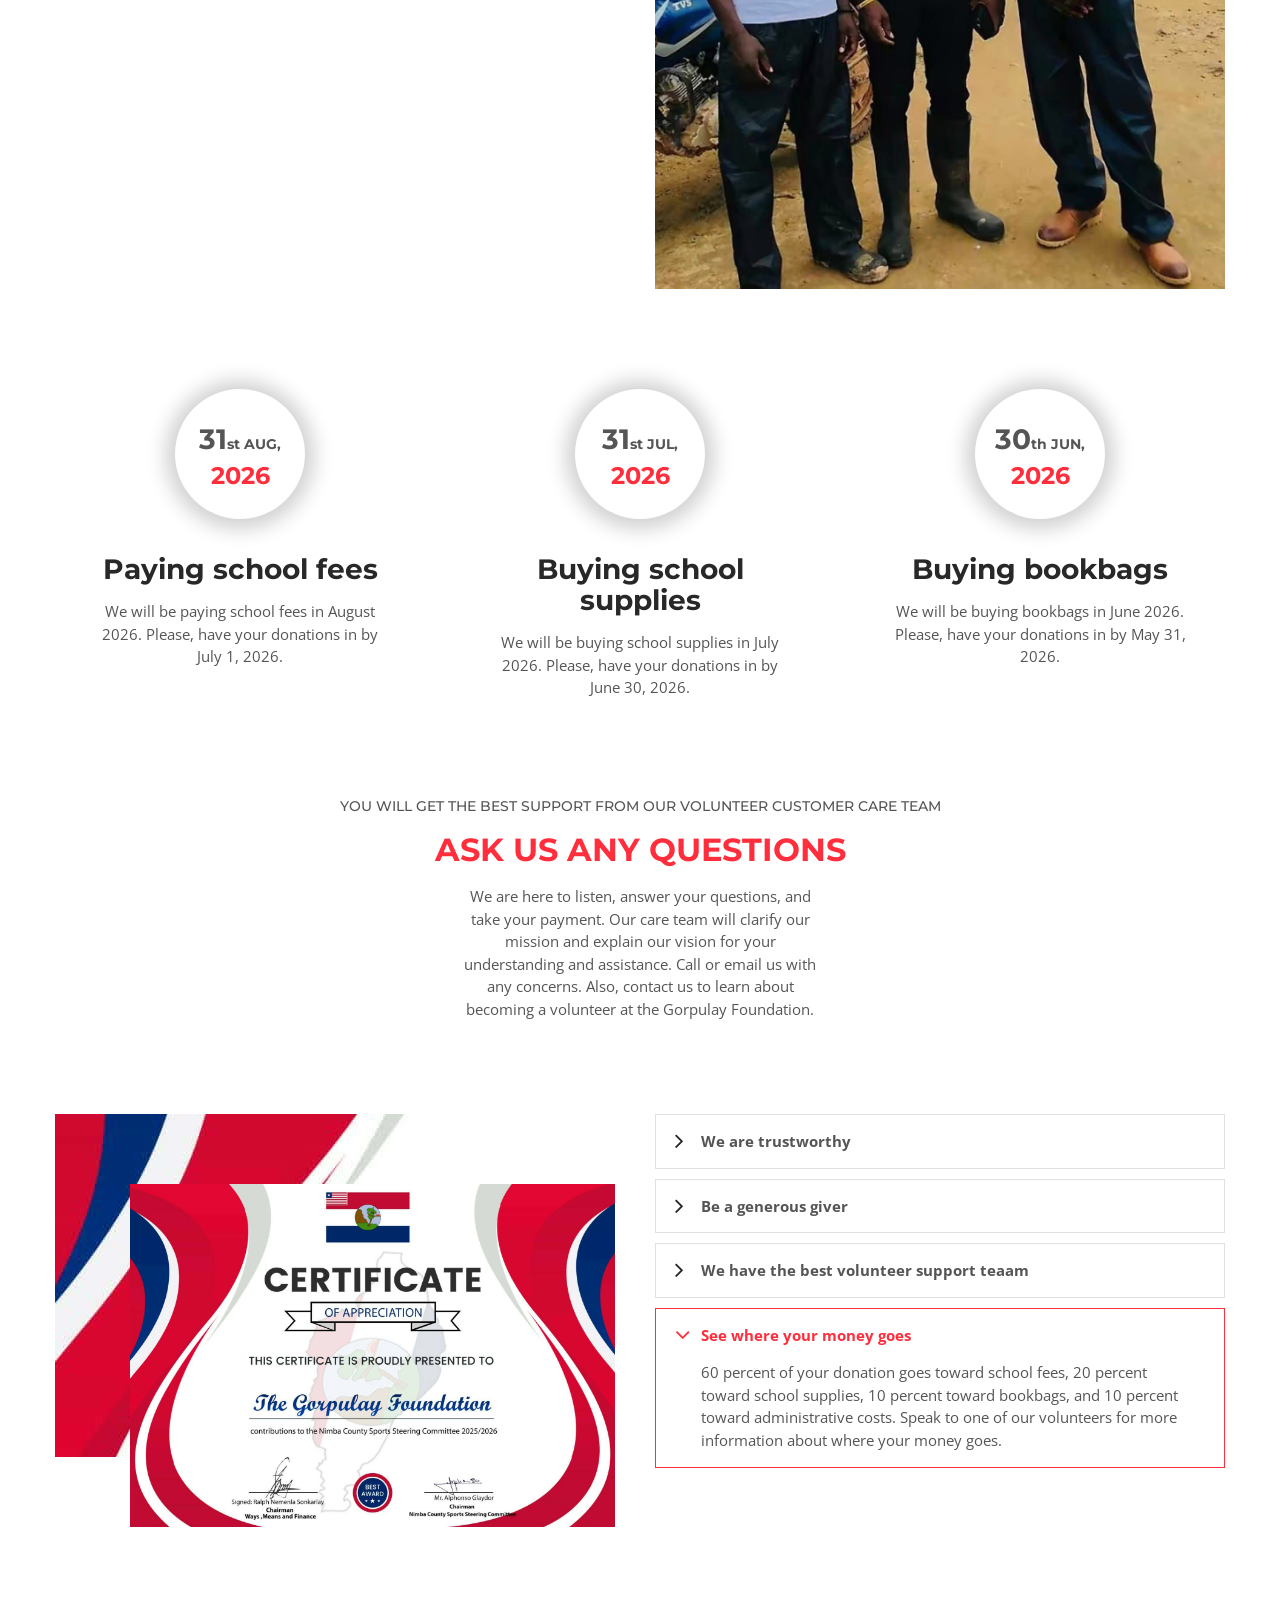
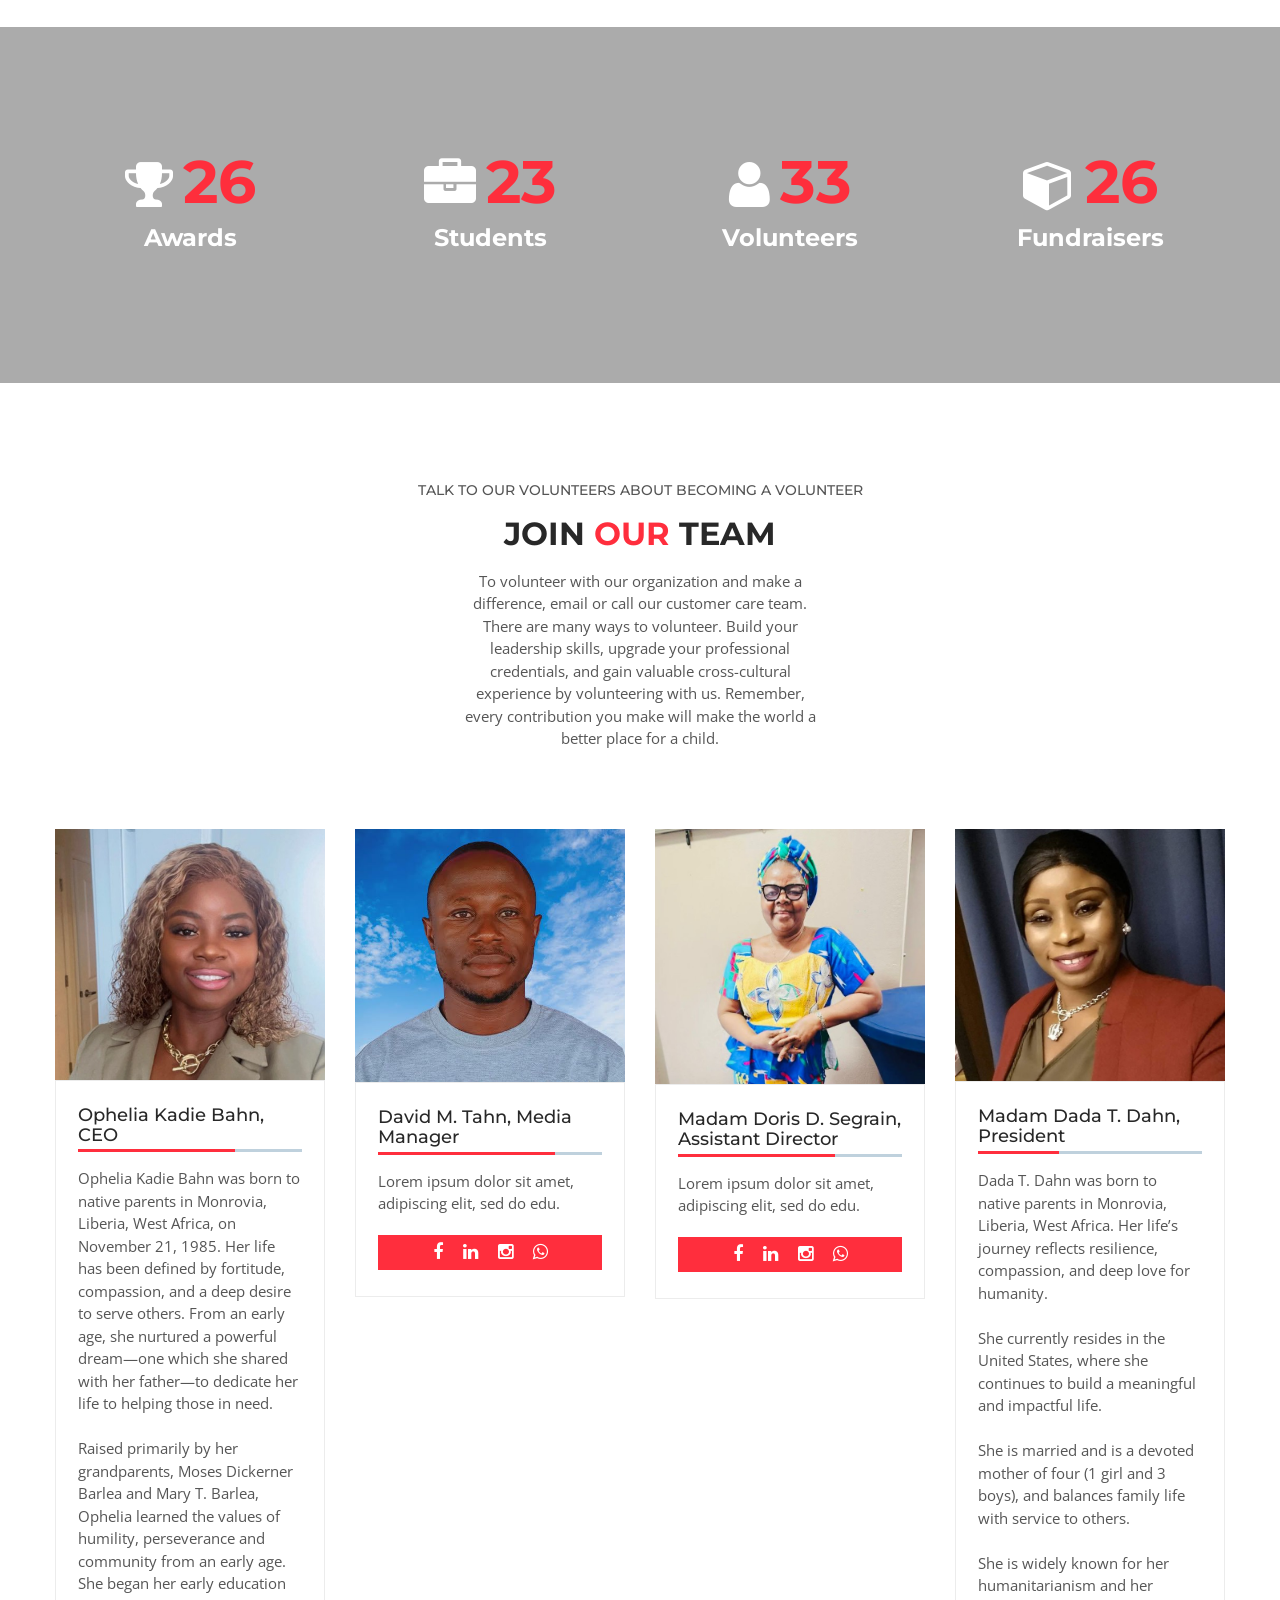
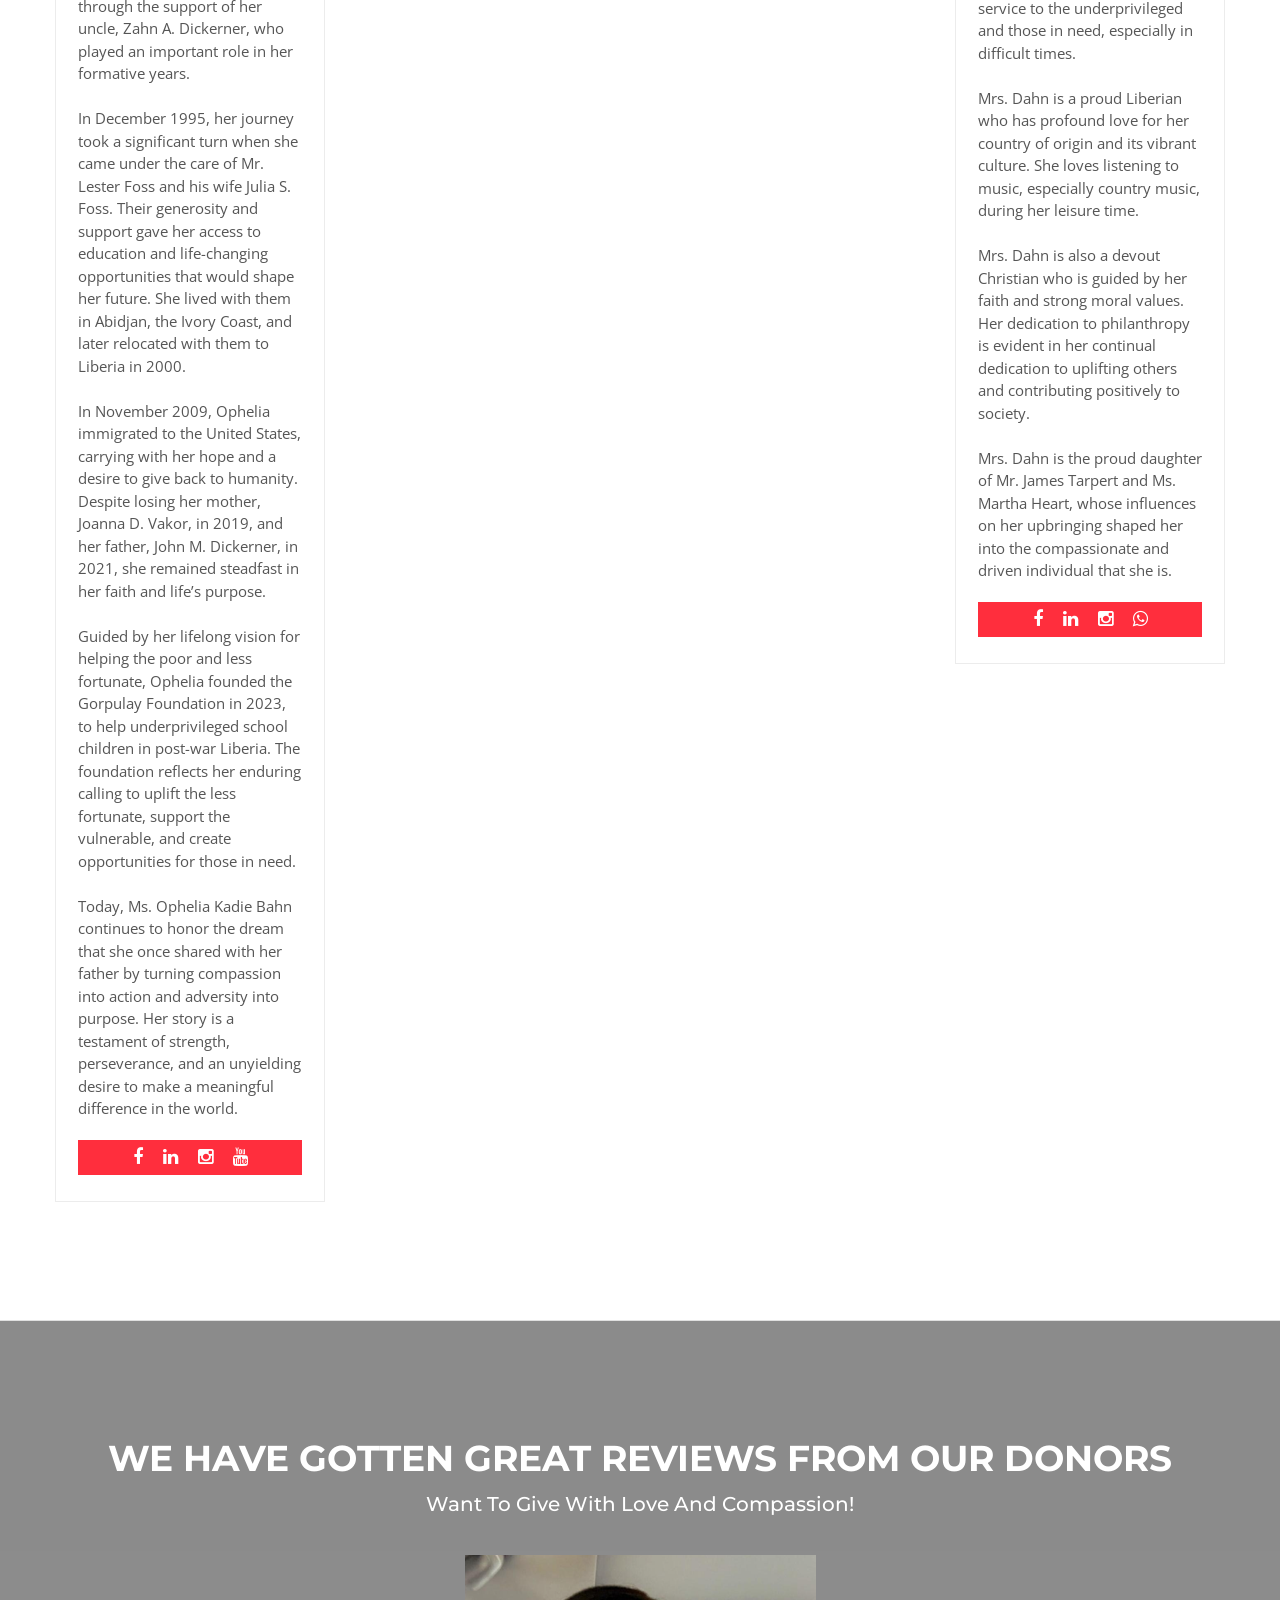
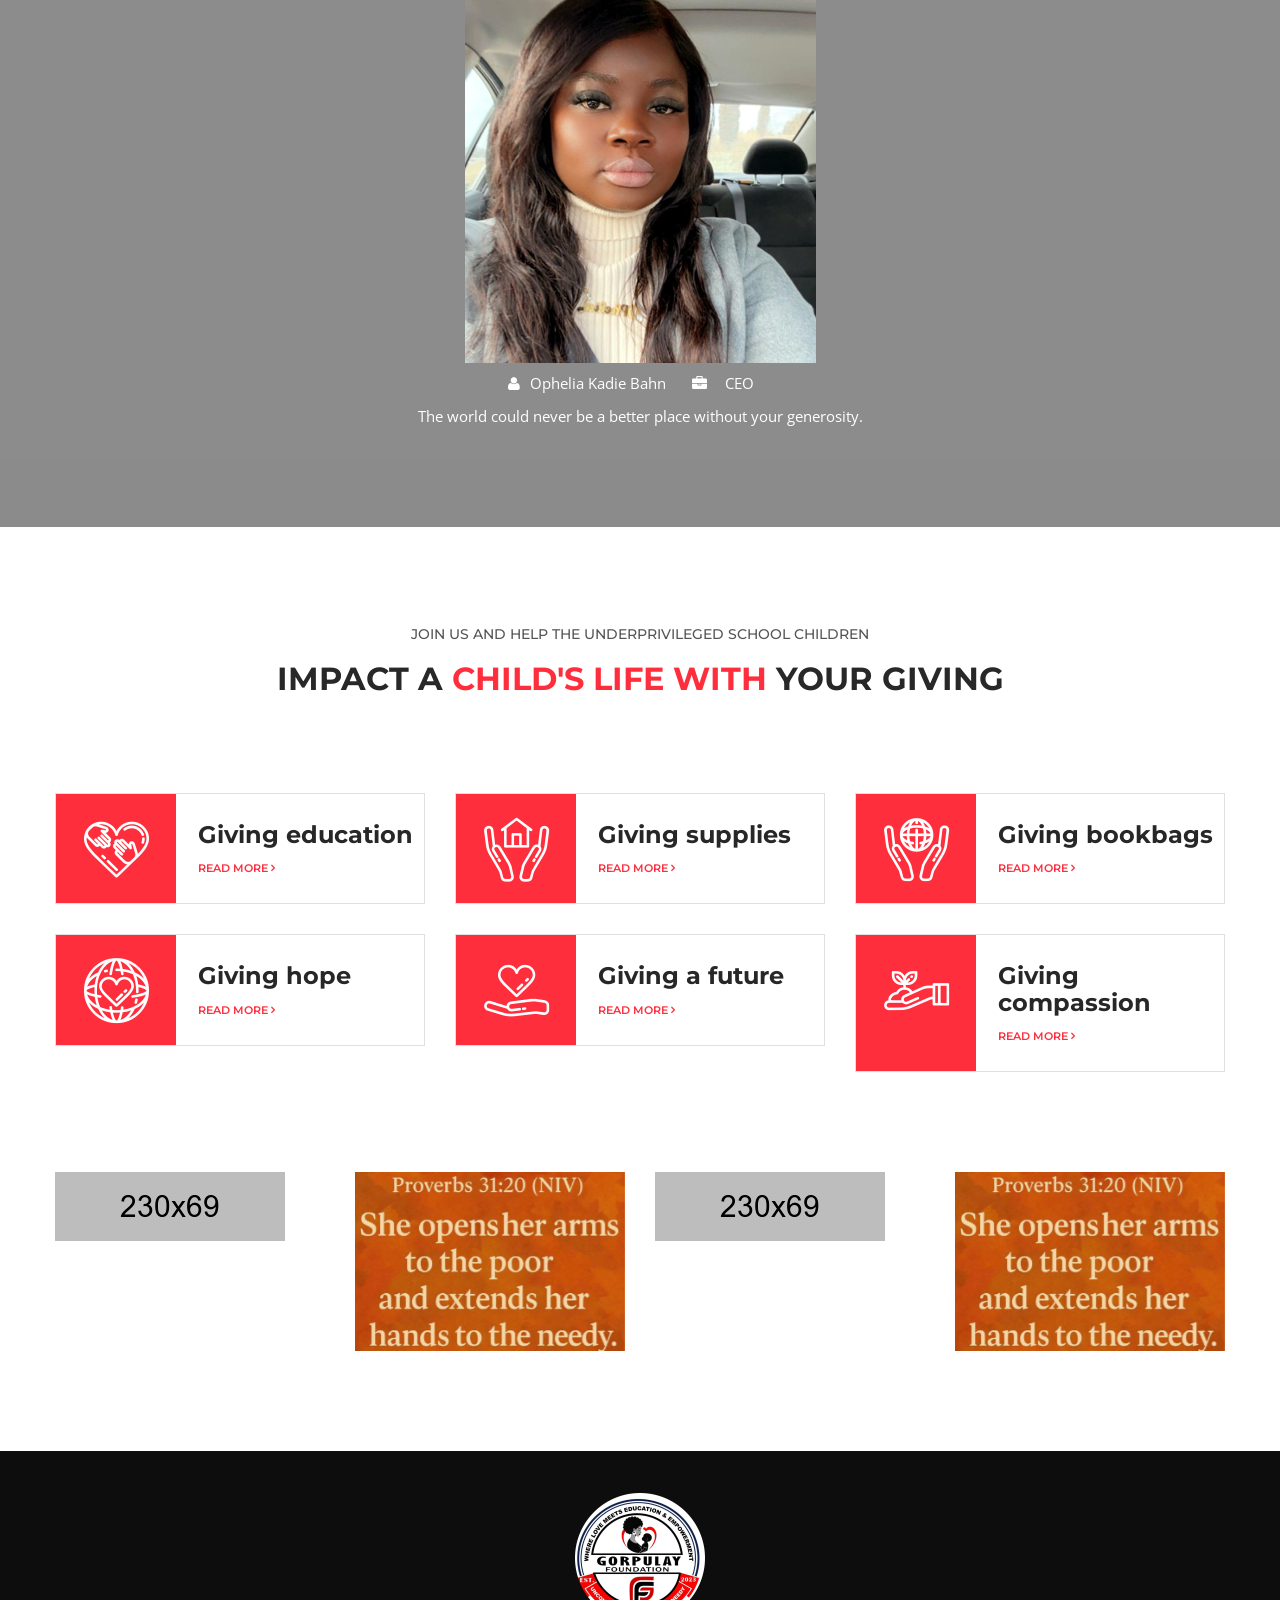
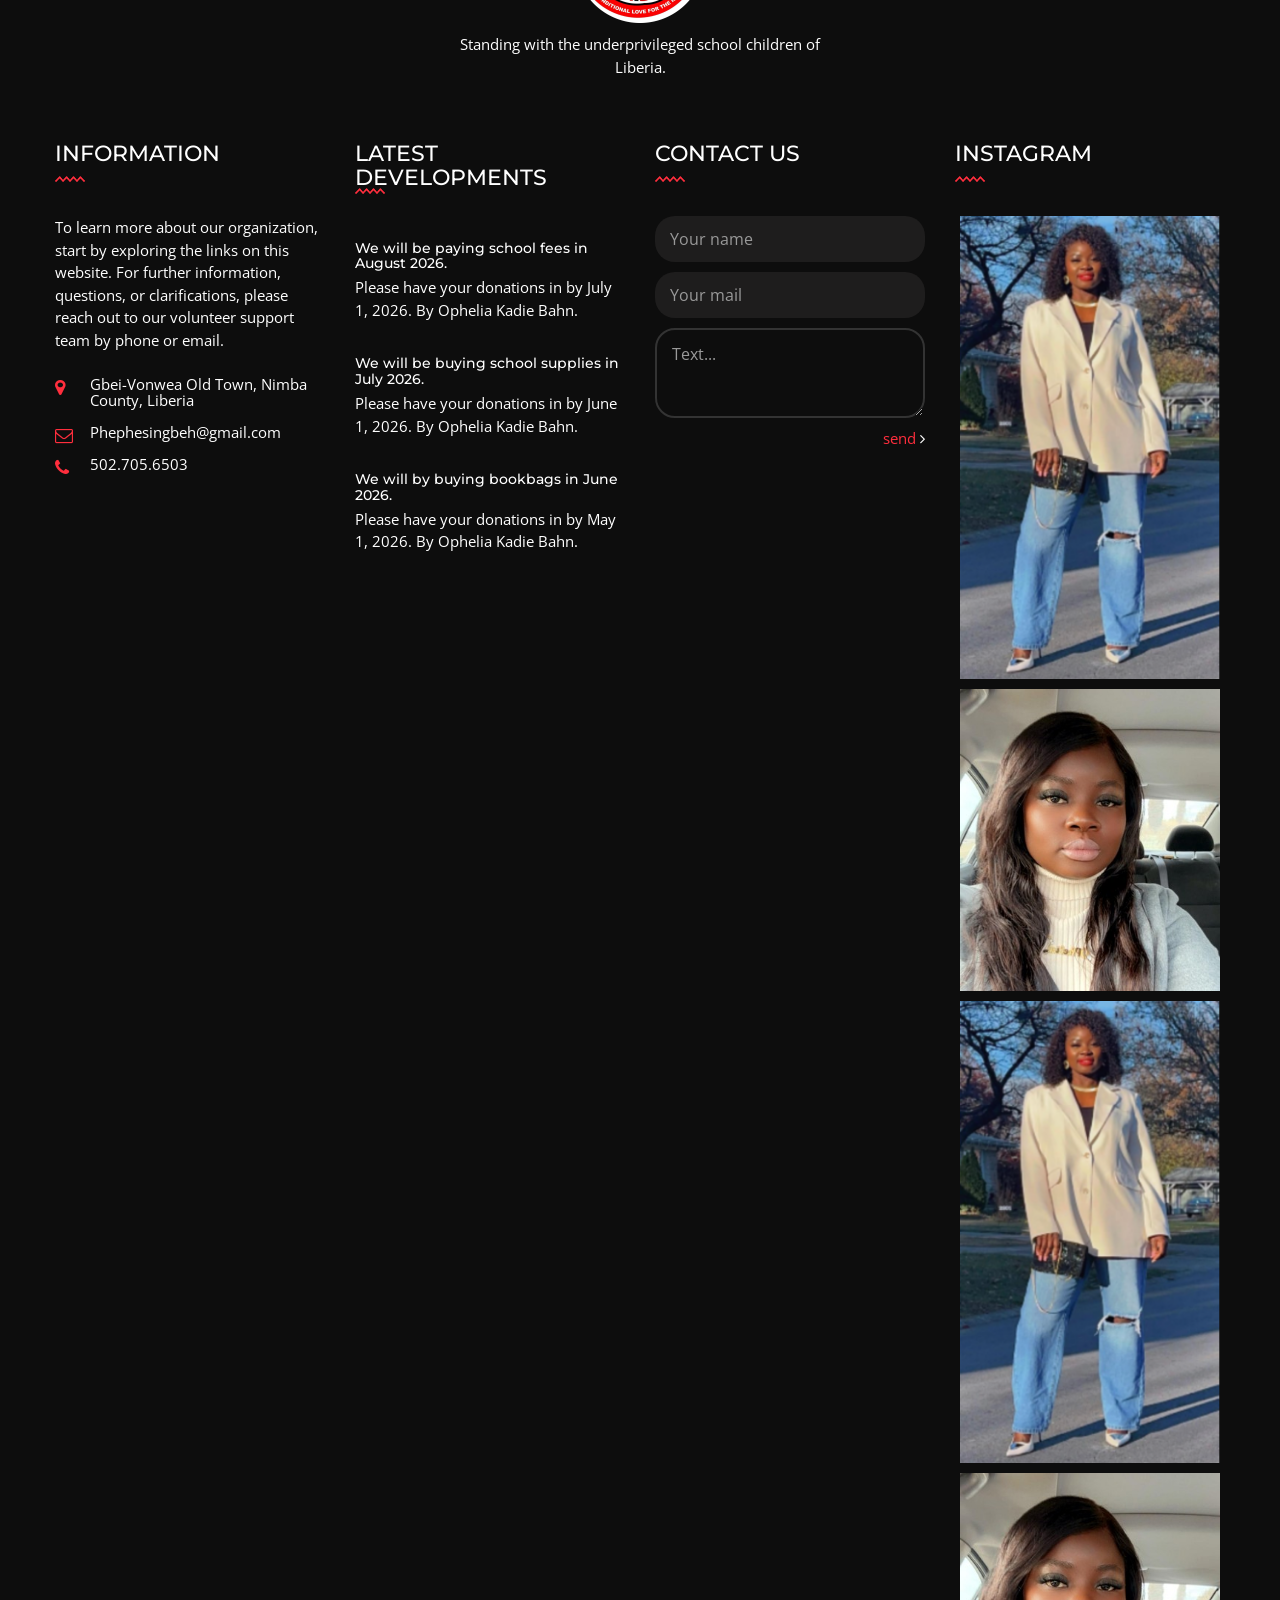
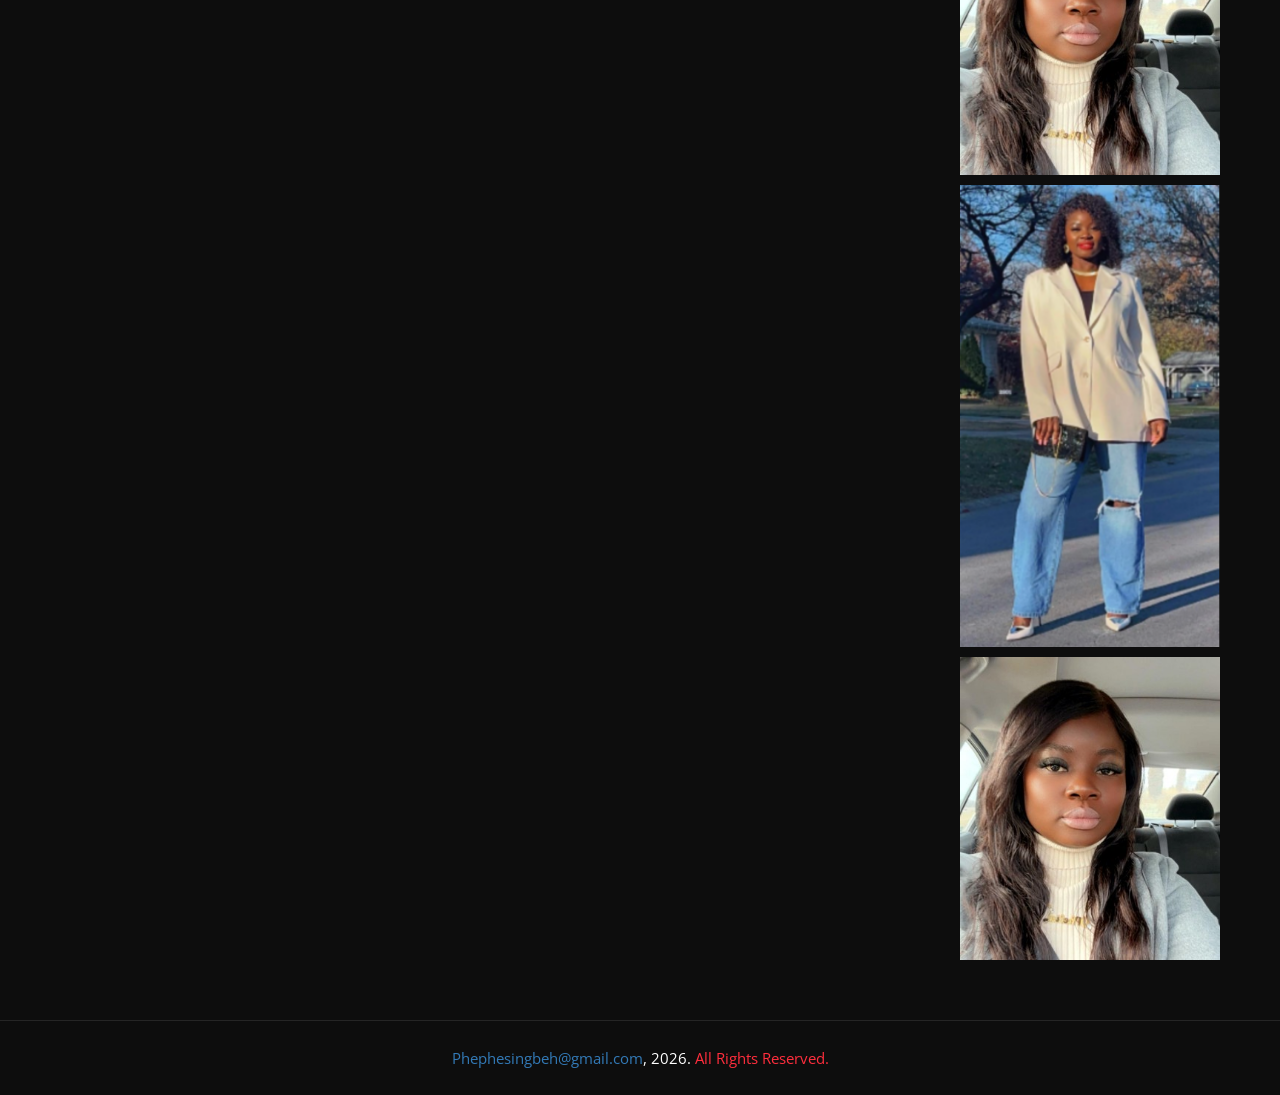
==== commit 41a29dfc: "test run" ====
--- a/about.html
+++ b/about.html
@@ -281,7 +281,7 @@
 		<div class="section-title">
             <h5>you will get the best support from our volunteer customer care team</h5>
             <h1><span>ask us any questions</span></h1>
-			<p>We are here to listen, answer your questions, and take your payment. Our care team will clarify our mission and explain our vision for your understanding and assistance. Call or email us with any concerns. Also, contact use to learn about becoming a volunteer at the Gorpulay Foundation.</p>
+			<p>We are here to listen, answer your questions, and take your payment. Our care team will clarify our mission and explain our vision for your understanding and assistance. Call or email us with any concerns. Also, contact us to learn about becoming a volunteer at the Gorpulay Foundation.</p>
         </div>
 		<div class="item-list">
 			<div class="row">
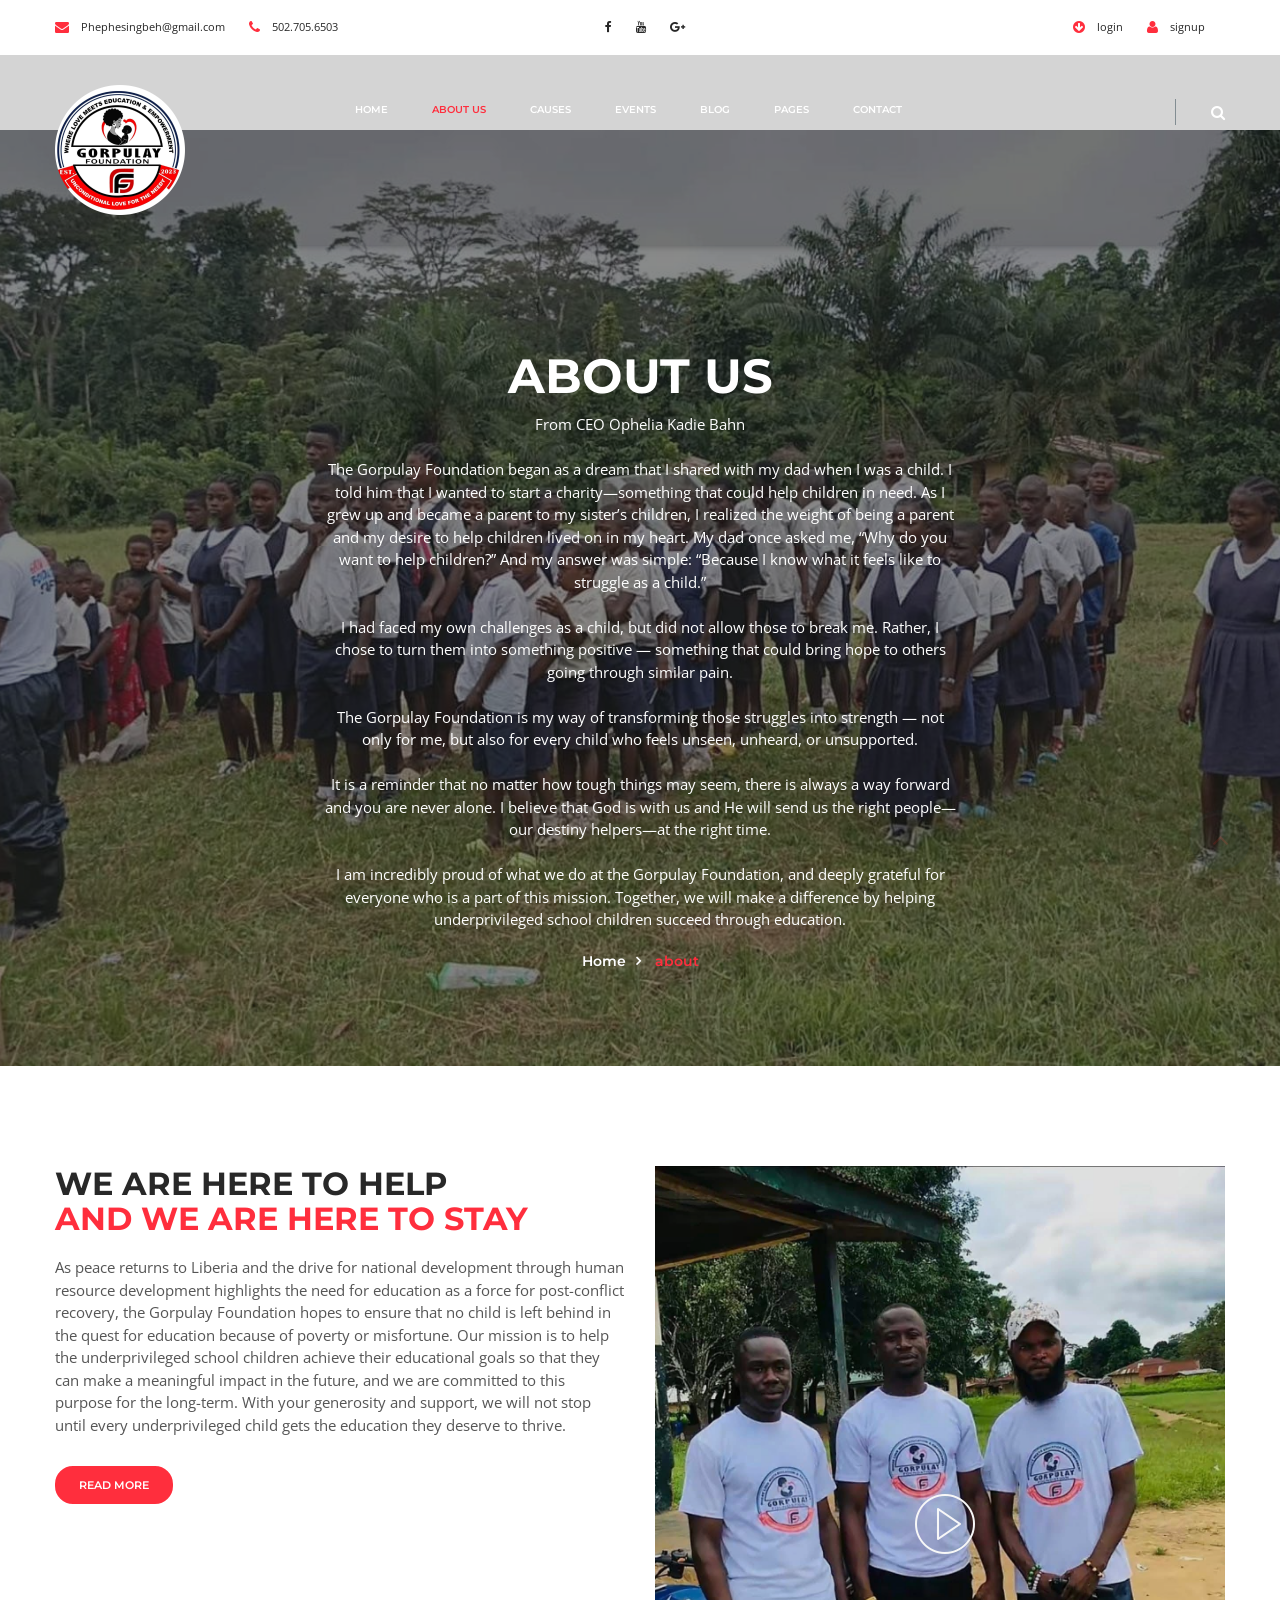
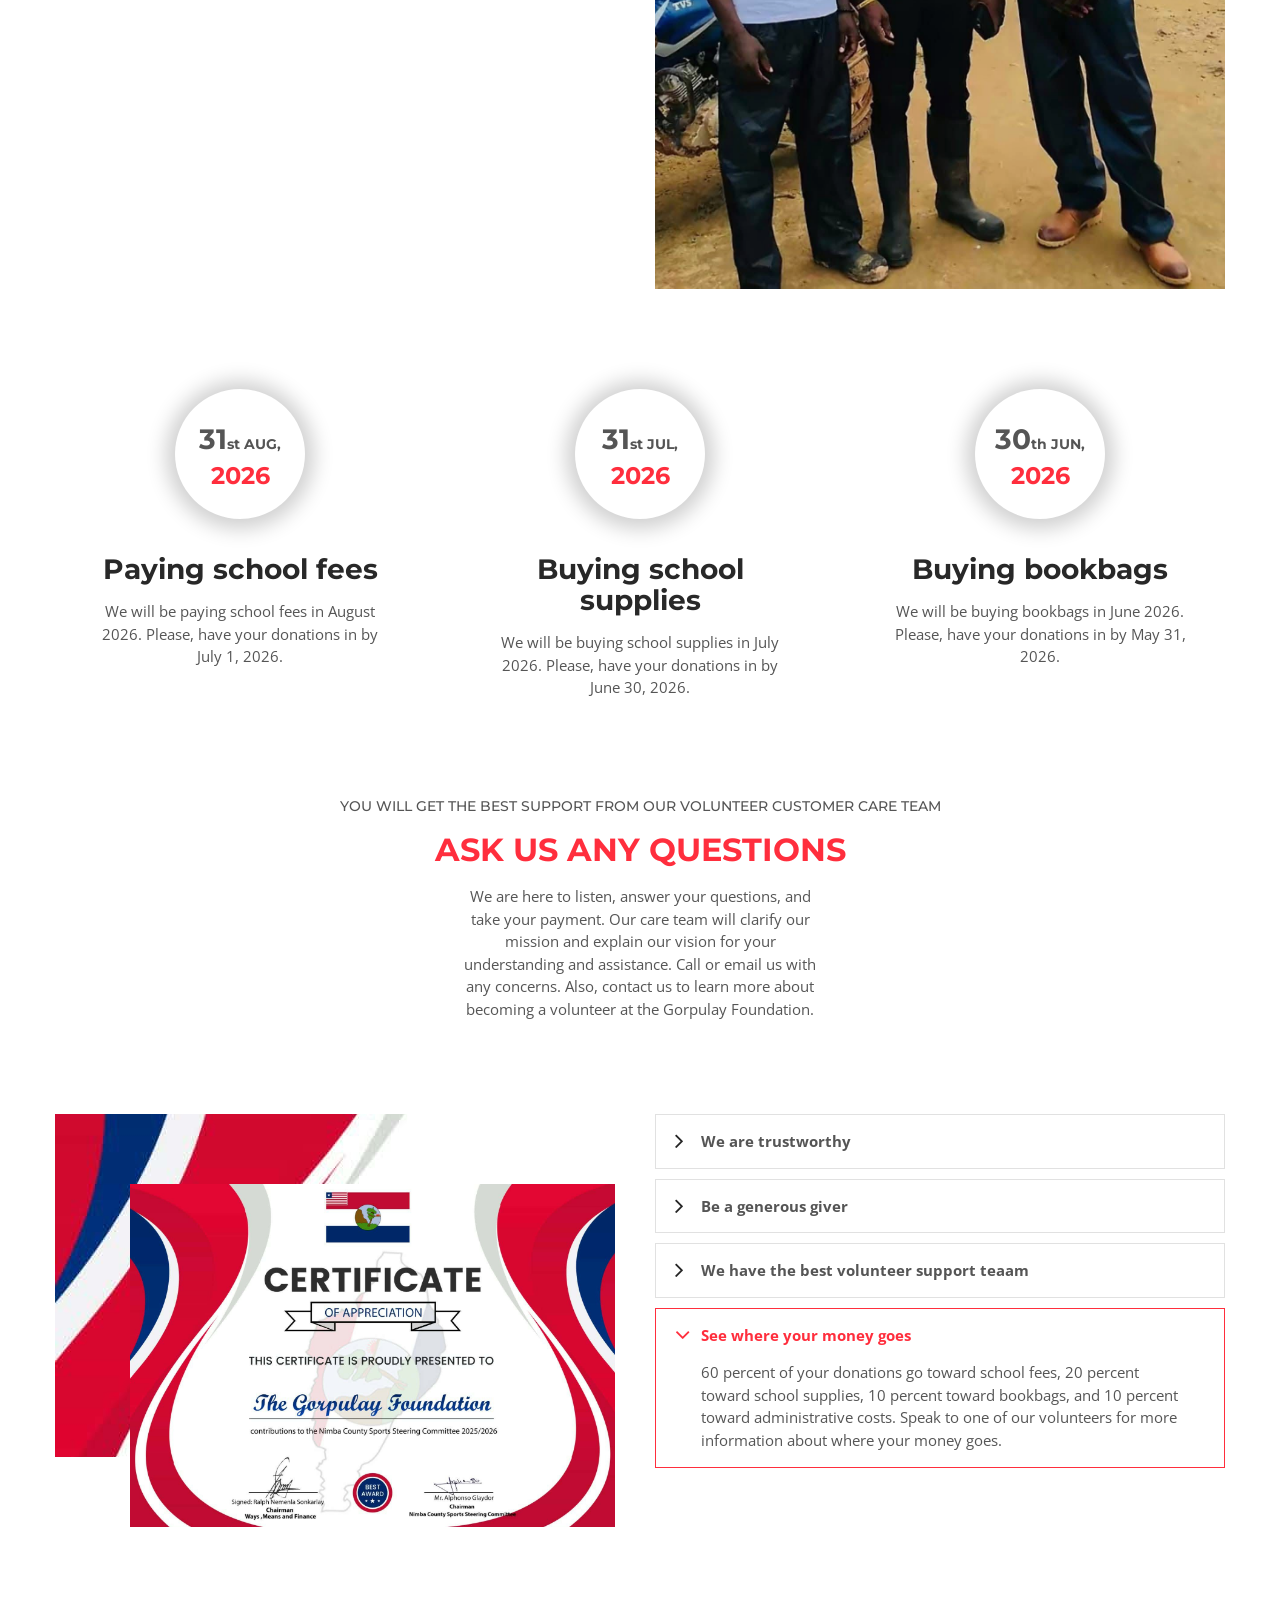
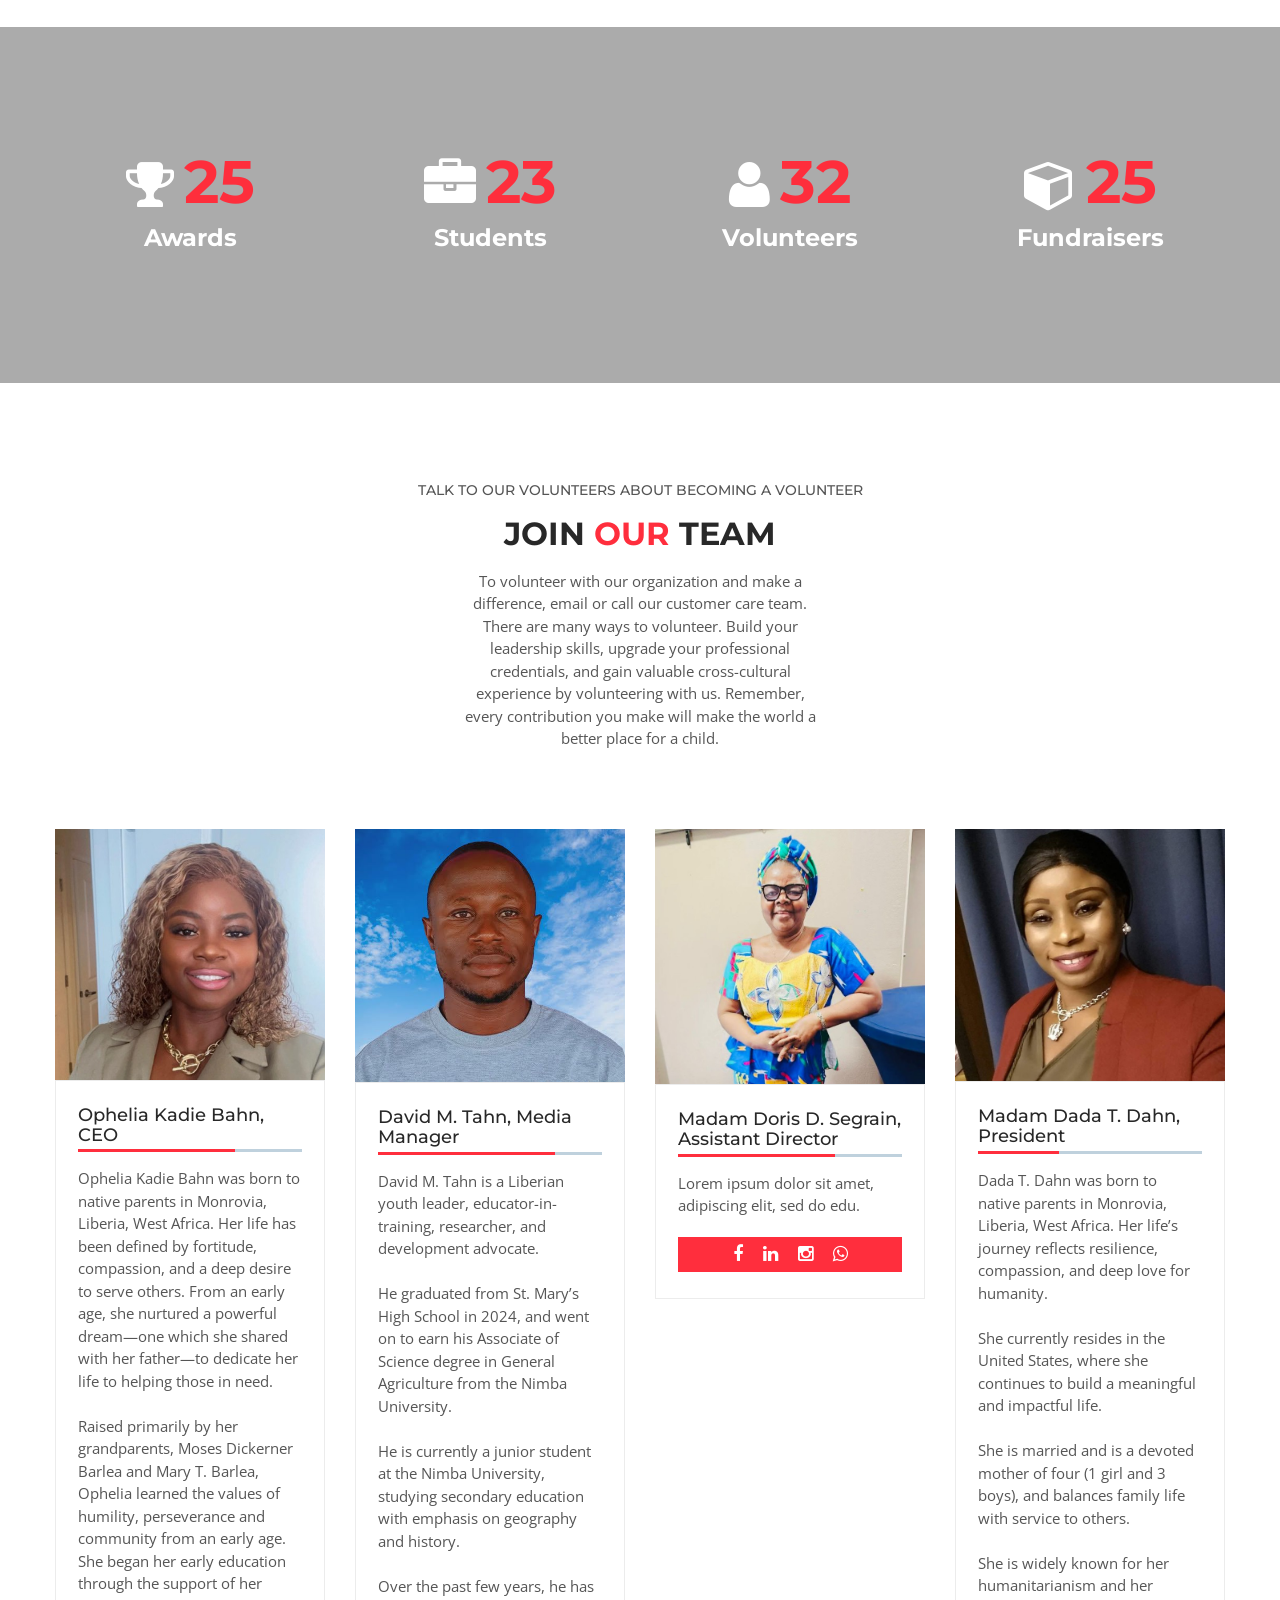
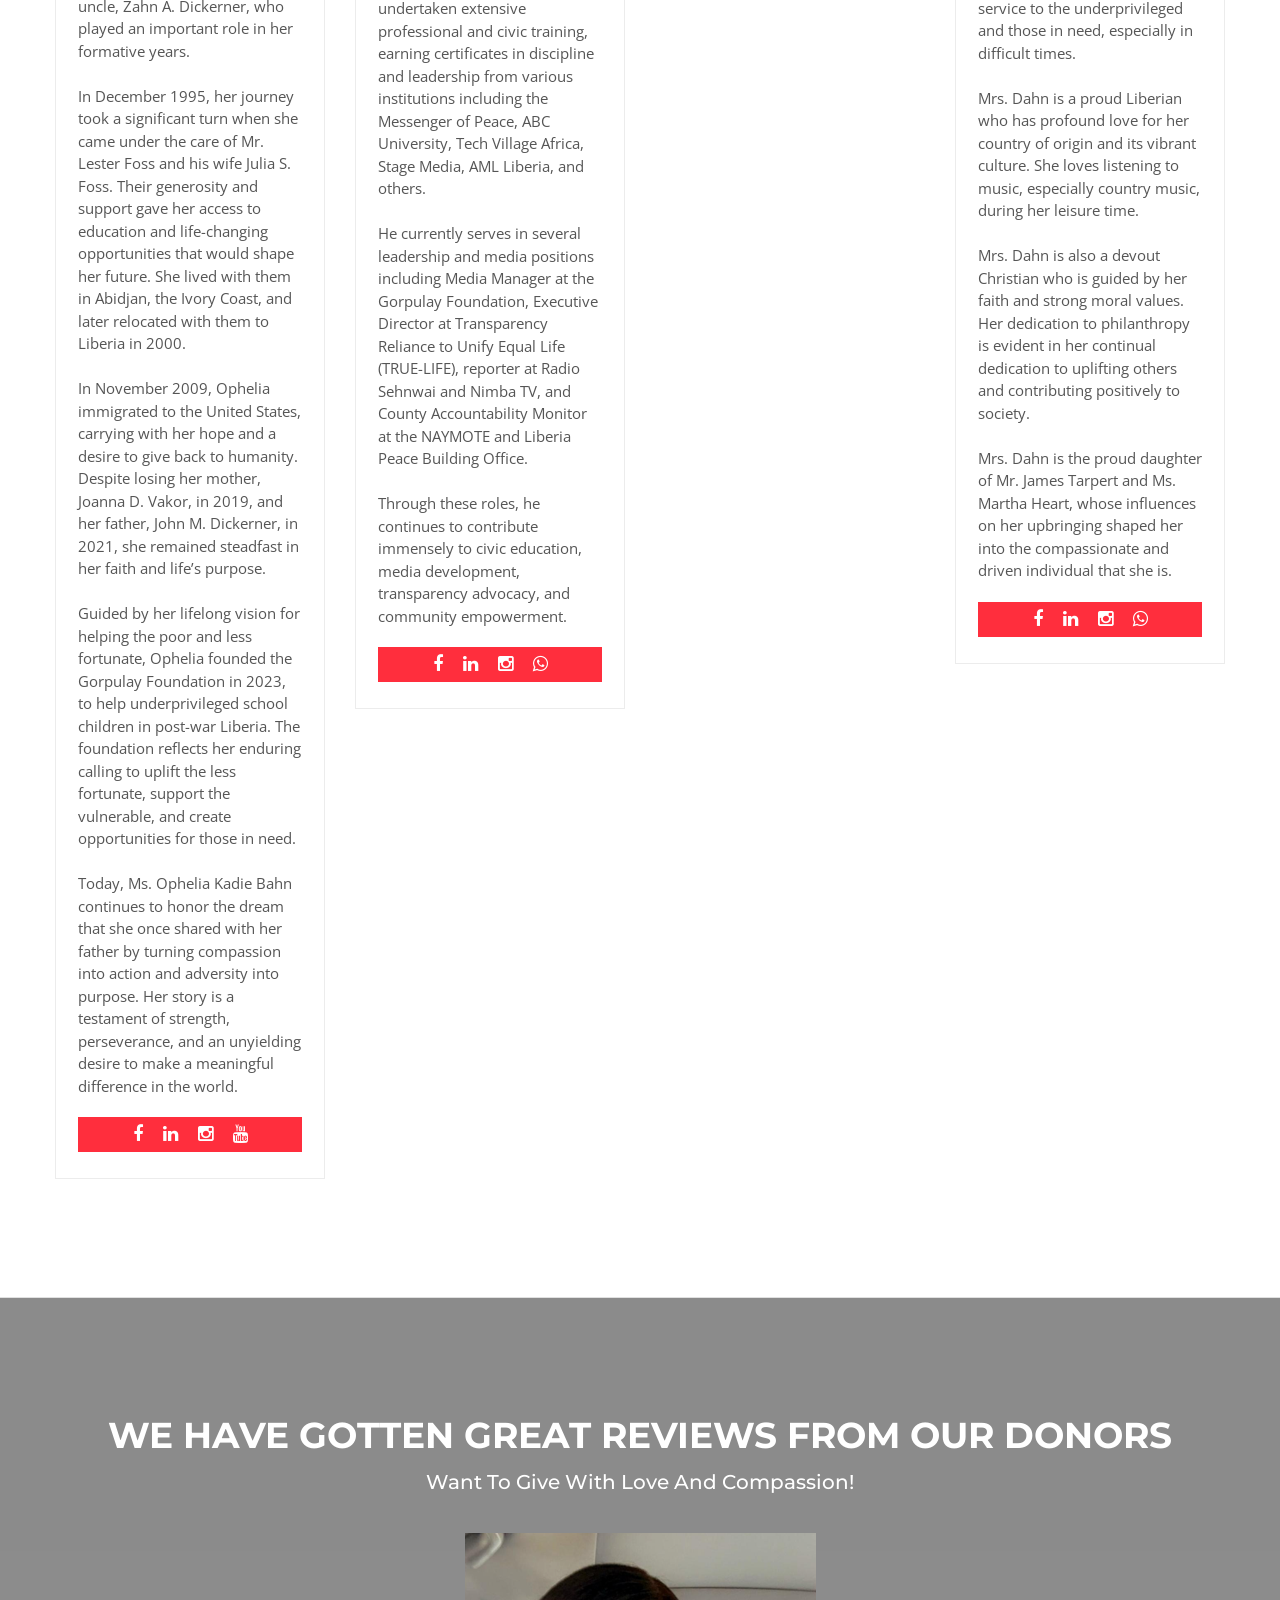
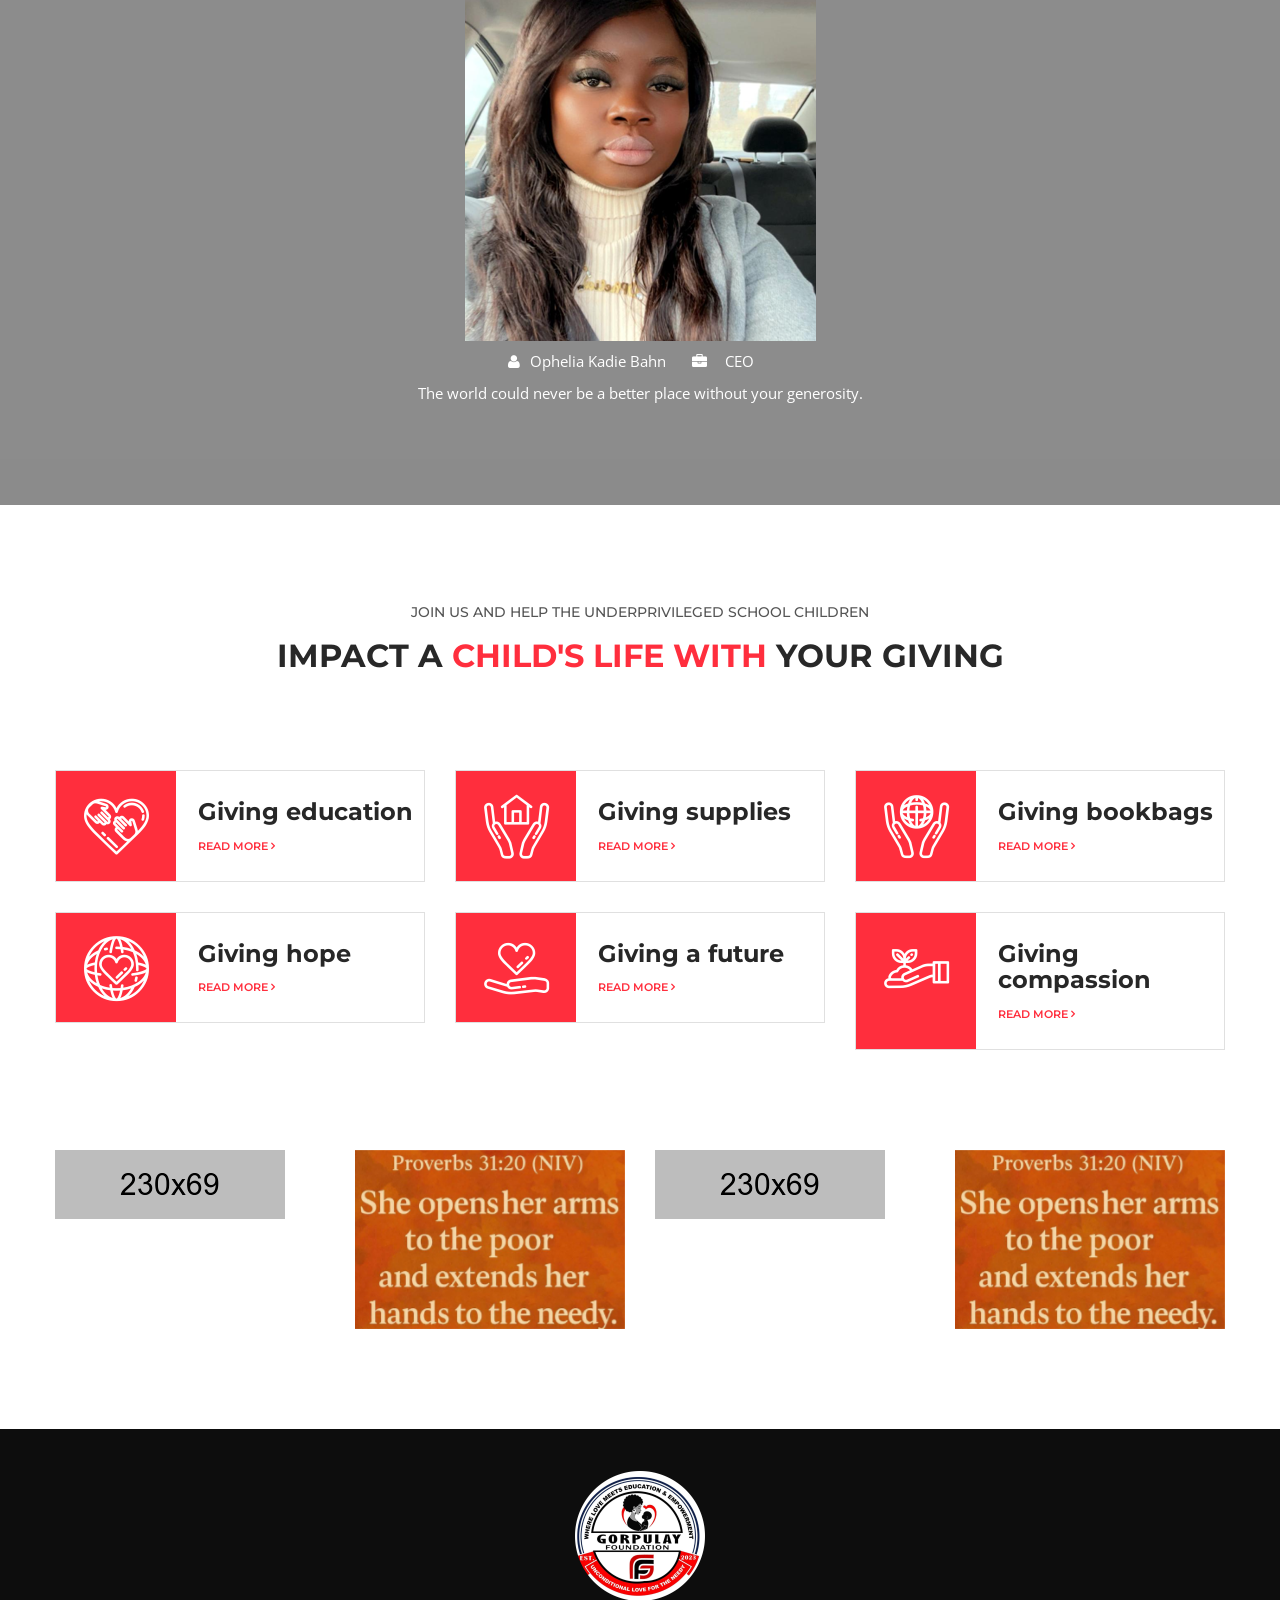
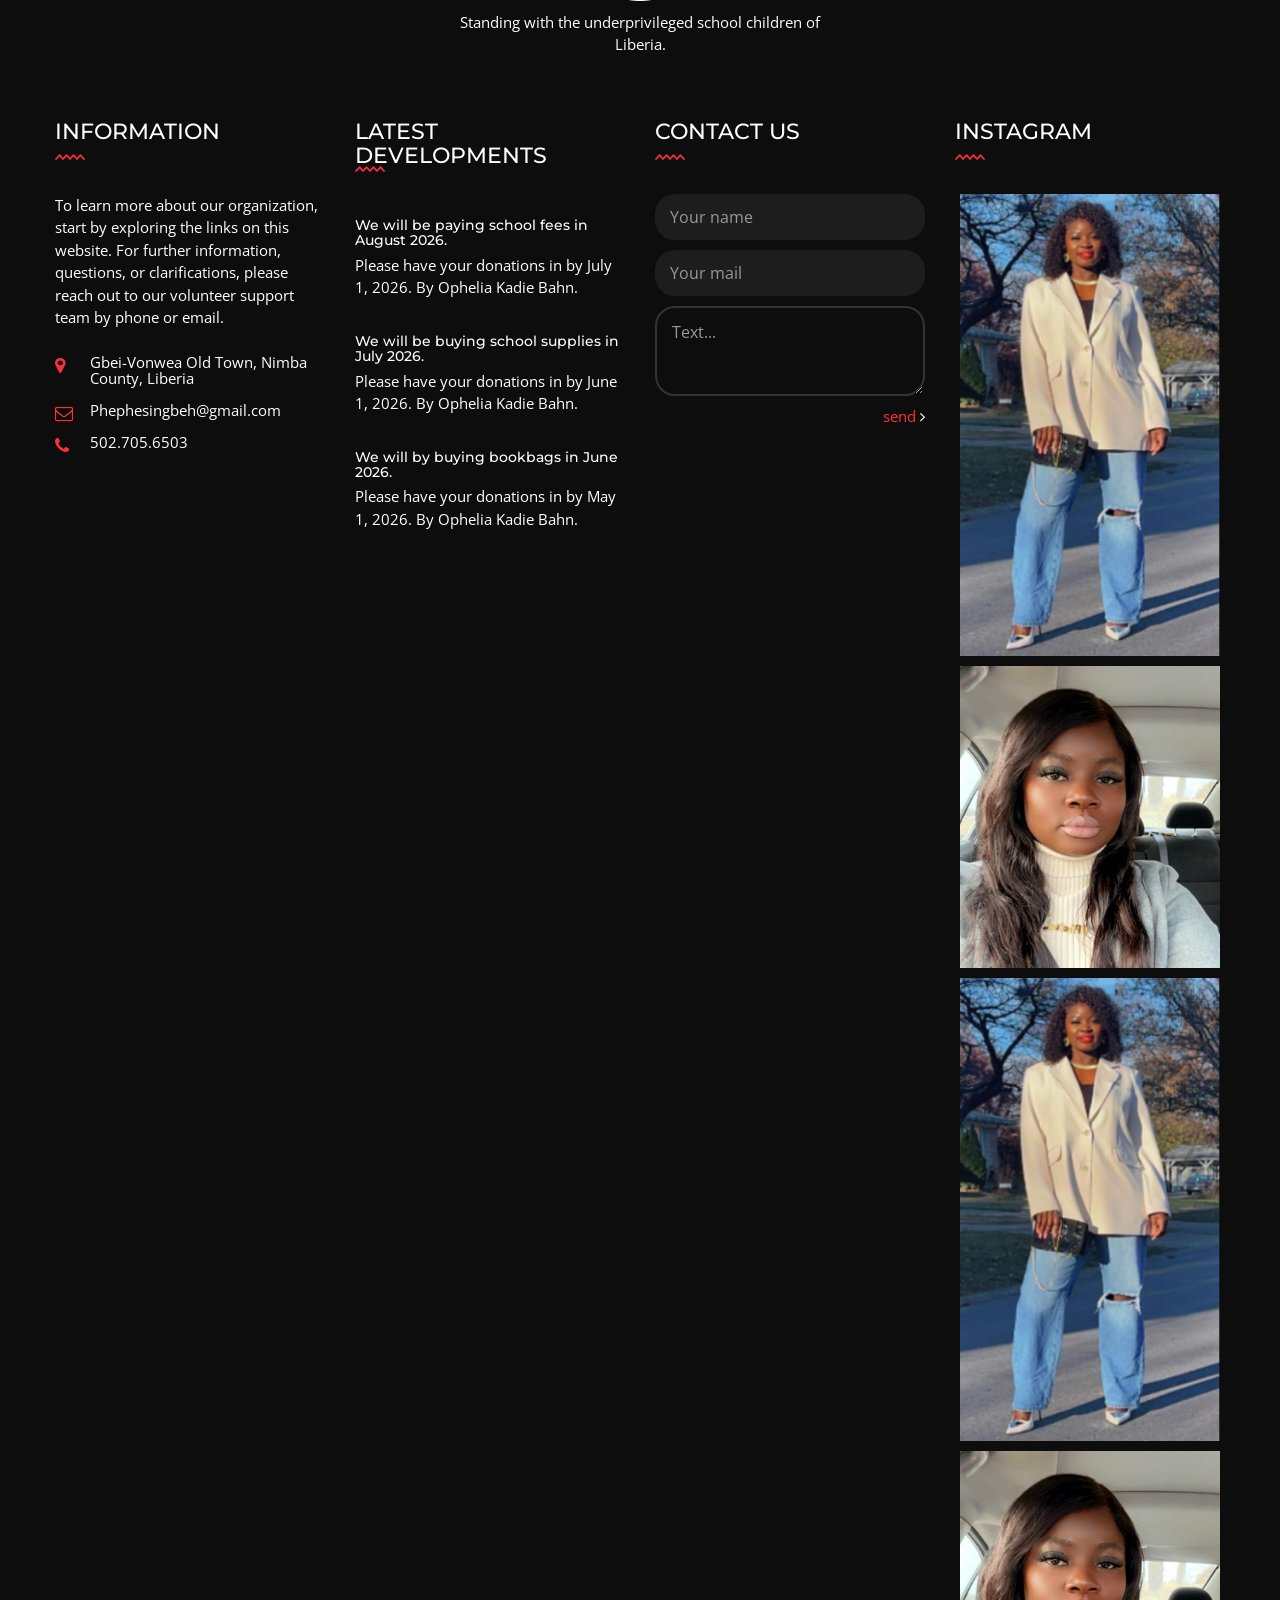
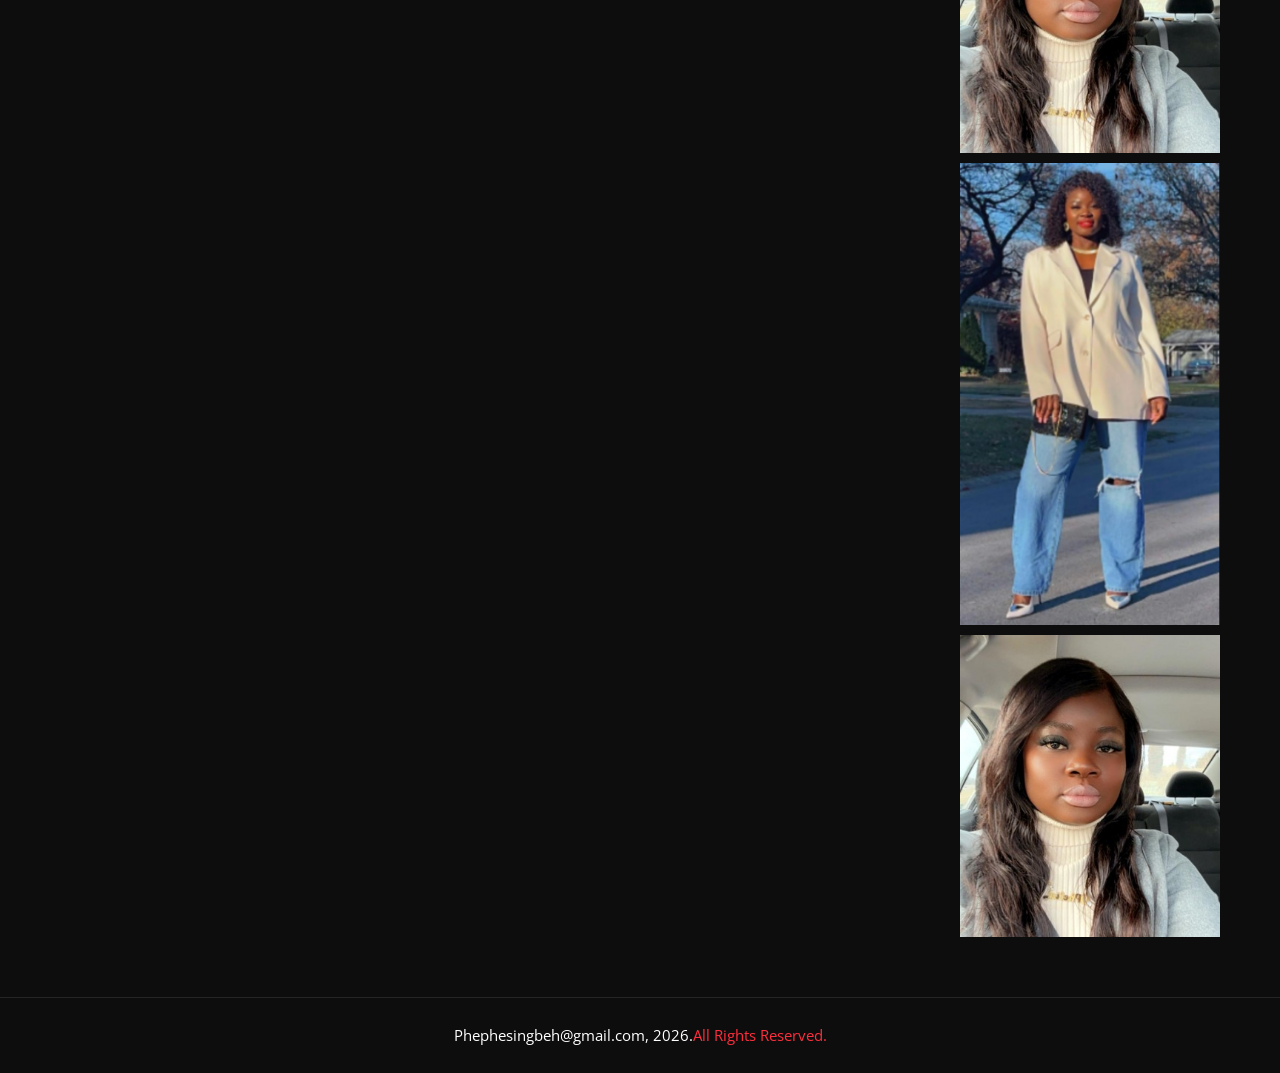
==== commit b7c9b596: "test run" ====
--- a/about.html
+++ b/about.html
@@ -179,7 +179,7 @@
             <h1>about us </h1>
         </div>
         <div class="text">
-			<p>CEO Ophelia Kadie Bahn<br><br>
+			<p>From CEO Ophelia Kadie Bahn<br><br>
 The Gorpulay Foundation began as a dream that I shared with my dad when I was a child. I told him that I wanted to start a charity—something that could help children in need. As I grew up and became a parent to my sister’s children, I realized the weight of being a parent and my desire to help children lived on in my heart.
 My dad once asked me, “Why do you want to help children?” And my answer was simple: “Because I know what it feels like to struggle as a child.”<br><br> 
 I had faced my own challenges as a child, but did not allow those to break me. Rather, I chose to turn them into something positive — something that could bring hope to others going through similar pain.<br><br>
@@ -206,7 +206,7 @@
 							<h1>WE ARE HERE TO HELP <br><span> AND WE ARE HERE TO STAY </span></h1>
 						</div>
 						<div class="text">
-							<p>As peace returns to Liberia and the drive for national development through human resource development highlights the need for education as a force for post-conflict recovery, the Gorpulay Foundation hopes to ensure that no child is left behind in the quest for education because of poverty or misfortune. Our mission is to help the underprivileged school children achieve their educational goals so that they can make an impact on the future, and we are committed to this purpose for the long-term. With your generosity and support, we will not stop until every underprivileged child gets the education they deserve and thrive. </p>
+							<p>As peace returns to Liberia and the drive for national development through human resource development highlights the need for education as a force for post-conflict recovery, the Gorpulay Foundation hopes to ensure that no child is left behind in the quest for education because of poverty or misfortune. Our mission is to help the underprivileged school children achieve their educational goals so that they can make a meaningful impact in the future, and we are committed to this purpose for the long-term. With your generosity and support, we will not stop until every underprivileged child gets the education they deserve to thrive. </p>
 						</div>
 						<div class="link"><a href="#" class="thm-btn">read more</a></div>
 					</div>
@@ -281,7 +281,7 @@
 		<div class="section-title">
             <h5>you will get the best support from our volunteer customer care team</h5>
             <h1><span>ask us any questions</span></h1>
-			<p>We are here to listen, answer your questions, and take your payment. Our care team will clarify our mission and explain our vision for your understanding and assistance. Call or email us with any concerns. Also, contact us to learn about becoming a volunteer at the Gorpulay Foundation.</p>
+			<p>We are here to listen, answer your questions, and take your payment. Our care team will clarify our mission and explain our vision for your understanding and assistance. Call or email us with any concerns. Also, contact us to learn more about becoming a volunteer at the Gorpulay Foundation.</p>
         </div>
 		<div class="item-list">
 			<div class="row">
@@ -345,7 +345,7 @@
                             </div>
                             <div class="acc-content collapsed">
                                 <div class="text"><p>
-                                    60 percent of your donation goes toward school fees, 20 percent toward school supplies, 10 percent toward bookbags, and 10 percent toward administrative costs. Speak to one of our volunteers for more information about where your money goes.
+                                    60 percent of your donations go toward school fees, 20 percent toward school supplies, 10 percent toward bookbags, and 10 percent toward administrative costs. Speak to one of our volunteers for more information about where your money goes.
                                 </p></div>
                             </div>
                         </div>
@@ -435,7 +435,7 @@
 								</div>
 								<div class="text">
 									<p>
-                                        Ophelia Kadie Bahn was born to native parents in Monrovia, Liberia, West Africa, on November 21, 1985. Her life has been defined by fortitude, compassion, and a deep desire to serve others. From an early age, she nurtured a powerful dream—one which she shared with her father—to dedicate her life to helping those in need. <br><br>
+                                        Ophelia Kadie Bahn was born to native parents in Monrovia, Liberia, West Africa. Her life has been defined by fortitude, compassion, and a deep desire to serve others. From an early age, she nurtured a powerful dream—one which she shared with her father—to dedicate her life to helping those in need. <br><br>
 Raised primarily by her grandparents, Moses Dickerner Barlea and Mary T. Barlea, Ophelia learned the values of humility, perseverance and community from an early age. She began her early education through the support of her uncle, Zahn A. Dickerner, who played an important role in her formative years. <br><br>
 In December 1995, her journey took a significant turn when she came under the care of Mr. Lester Foss and his wife Julia S. Foss. Their generosity and support gave her access to education and life-changing opportunities that would shape her future. She lived with them in Abidjan, the Ivory Coast, and later relocated with them to Liberia in 2000. <br><br>
 In November 2009, Ophelia immigrated to the United States, carrying with her hope and a desire to give back to humanity. Despite losing her mother, Joanna D. Vakor, in 2019, and her father, John M. Dickerner, in 2021, she remained steadfast in her faith and life’s purpose. <br><br>
@@ -476,7 +476,15 @@
 									</div>
 								</div>
 								<div class="text">
-									<p>Lorem ipsum dolor sit amet, adipiscing elit, sed do edu.</p>
+									<p>
+                                       David M. Tahn is a Liberian youth leader, educator-in-training, researcher, and development advocate. <br><br> 
+He graduated from St. Mary’s High School in 2024, and went on to earn his Associate of Science degree in General Agriculture from the Nimba University. <br><br>
+He is currently a junior student at the Nimba University, studying secondary education with emphasis on geography and history. <br><br>‎Over the past few years, he has undertaken extensive professional and civic training, earning certificates in discipline and leadership from various institutions including the Messenger of Peace, ABC University, Tech Village Africa, Stage Media, AML Liberia, and others.‎ <br><br>
+‎He currently serves in several leadership and media positions including Media Manager at the Gorpulay Foundation, Executive Director at Transparency Reliance to Unify Equal Life (TRUE-LIFE), reporter at Radio Sehnwai and Nimba TV, and County Accountability Monitor at the NAYMOTE and Liberia Peace Building Office. <br><br> 
+Through these roles, he continues to contribute immensely to civic education, media development, transparency advocacy, and community empowerment.
+
+
+                                    </p>
 								</div>
 								<ul class="social">
 									<li><a href="#"><span class="fa fa-facebook"></span></a></li>
@@ -915,10 +923,7 @@
      <div class="footer-bottom">
         <div class="container">
             <div class="text">
-                <p>
-                    <a href="mailto:Phephesingbeh@gmail.com">Phephesingbeh@gmail.com</a>, 2026. 
-                    <span>All Rights Reserved.</span>
-                </p>
+                <p>Phephesingbeh@gmail.com</a>, 2026.<span>All Rights Reserved.</span></p>
             </div>
         </div><!-- /.container -->
     </div>
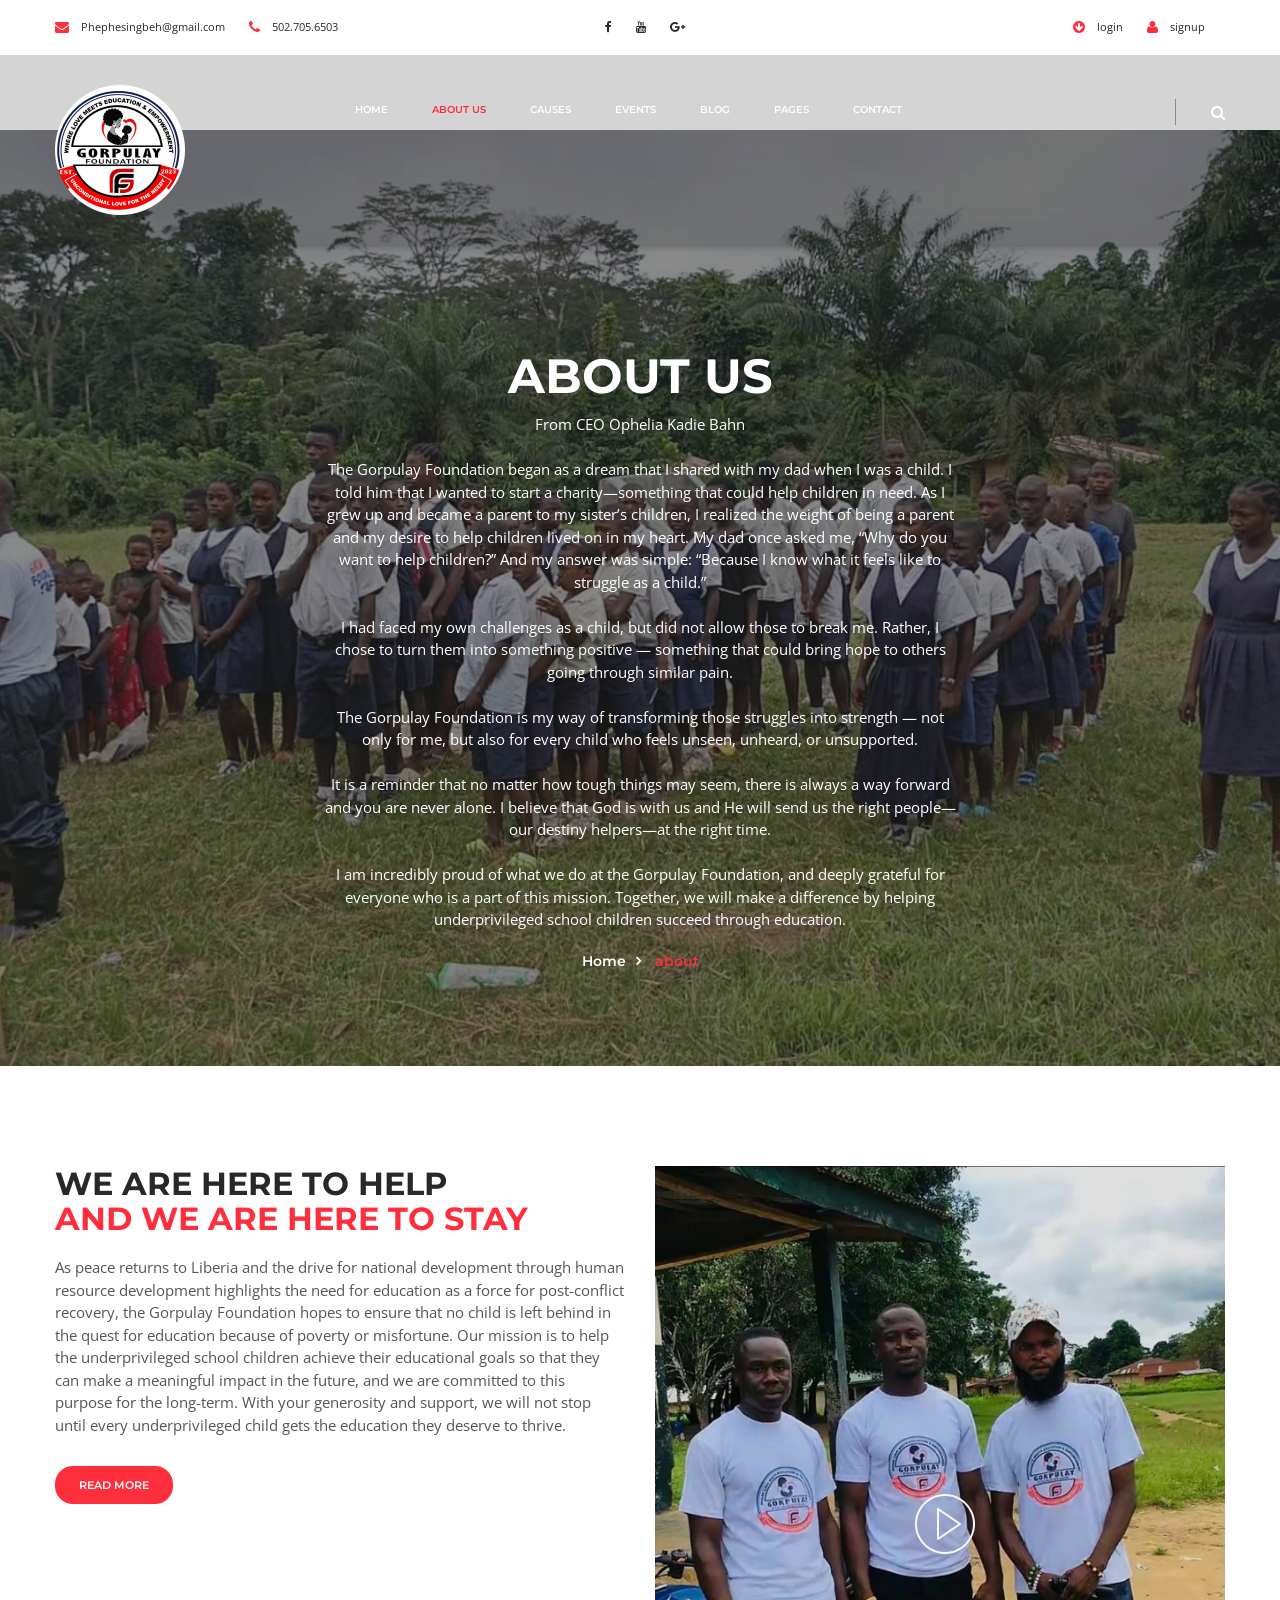
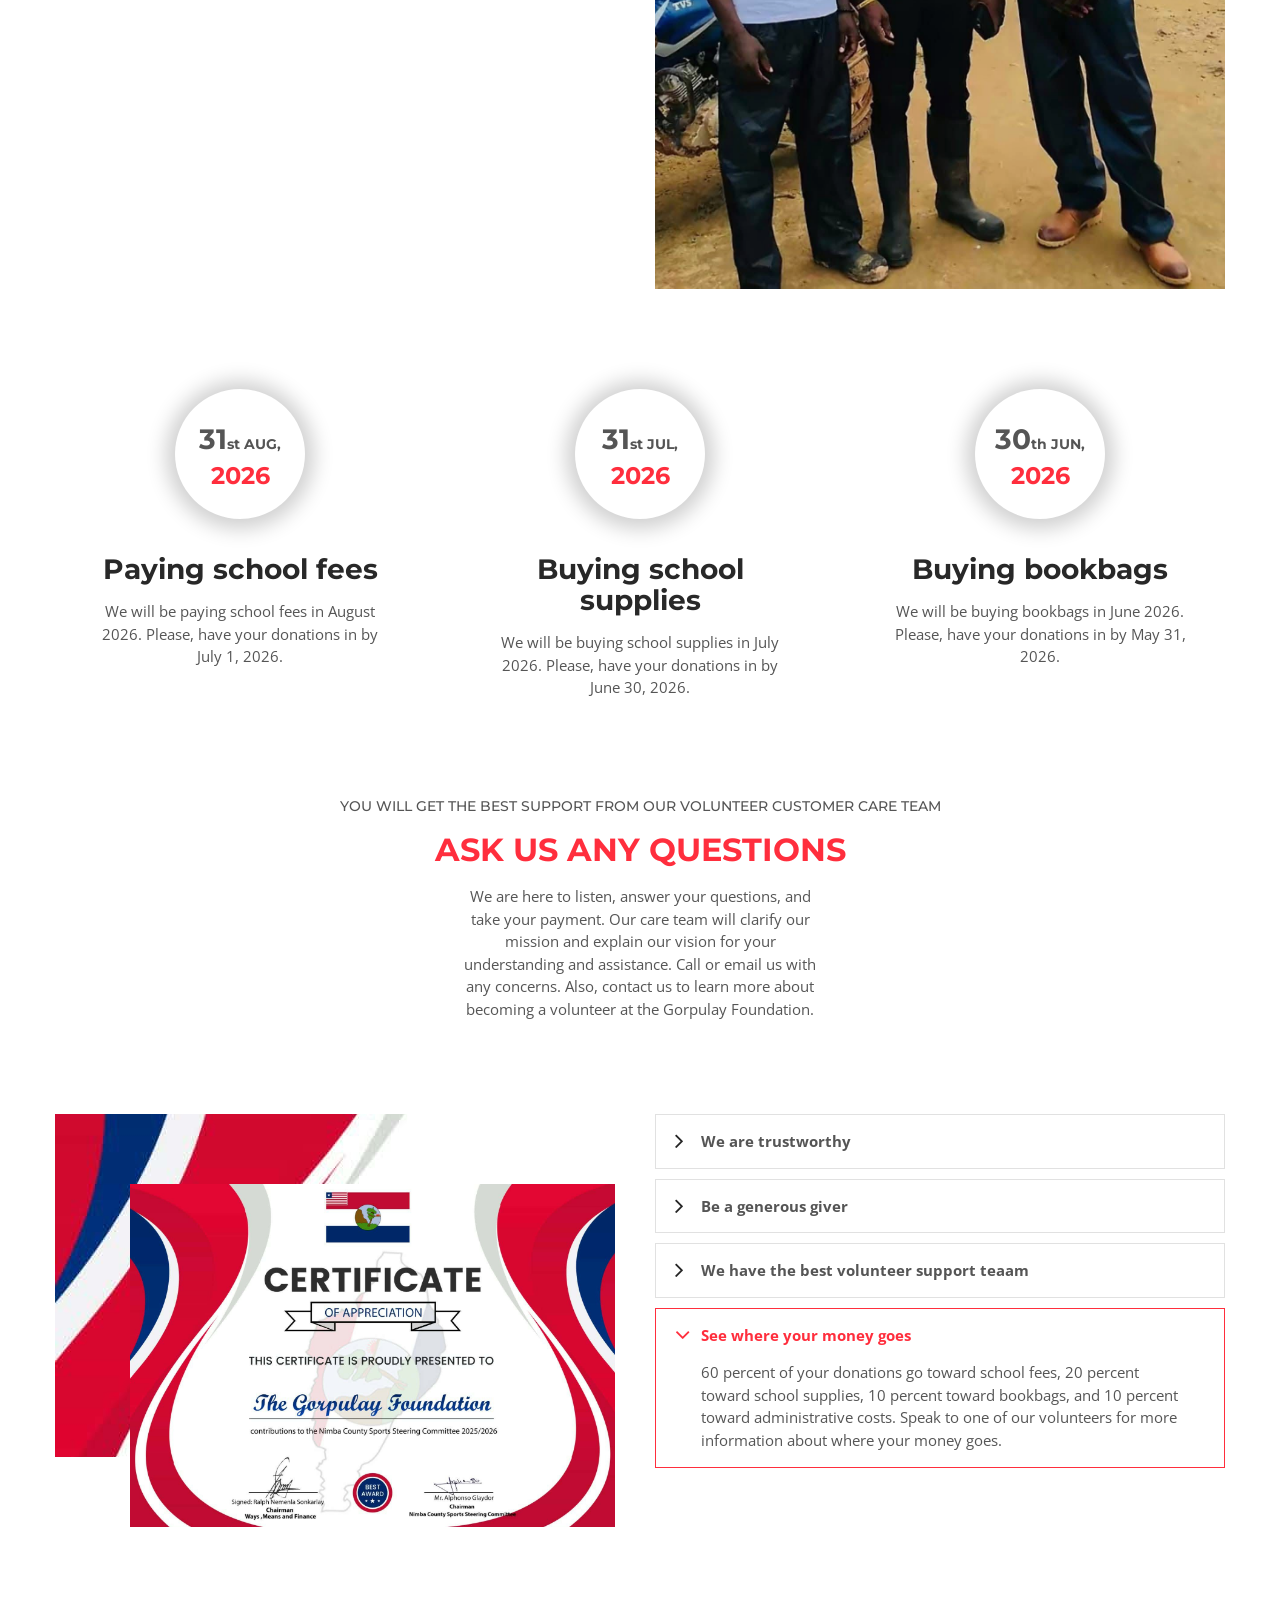
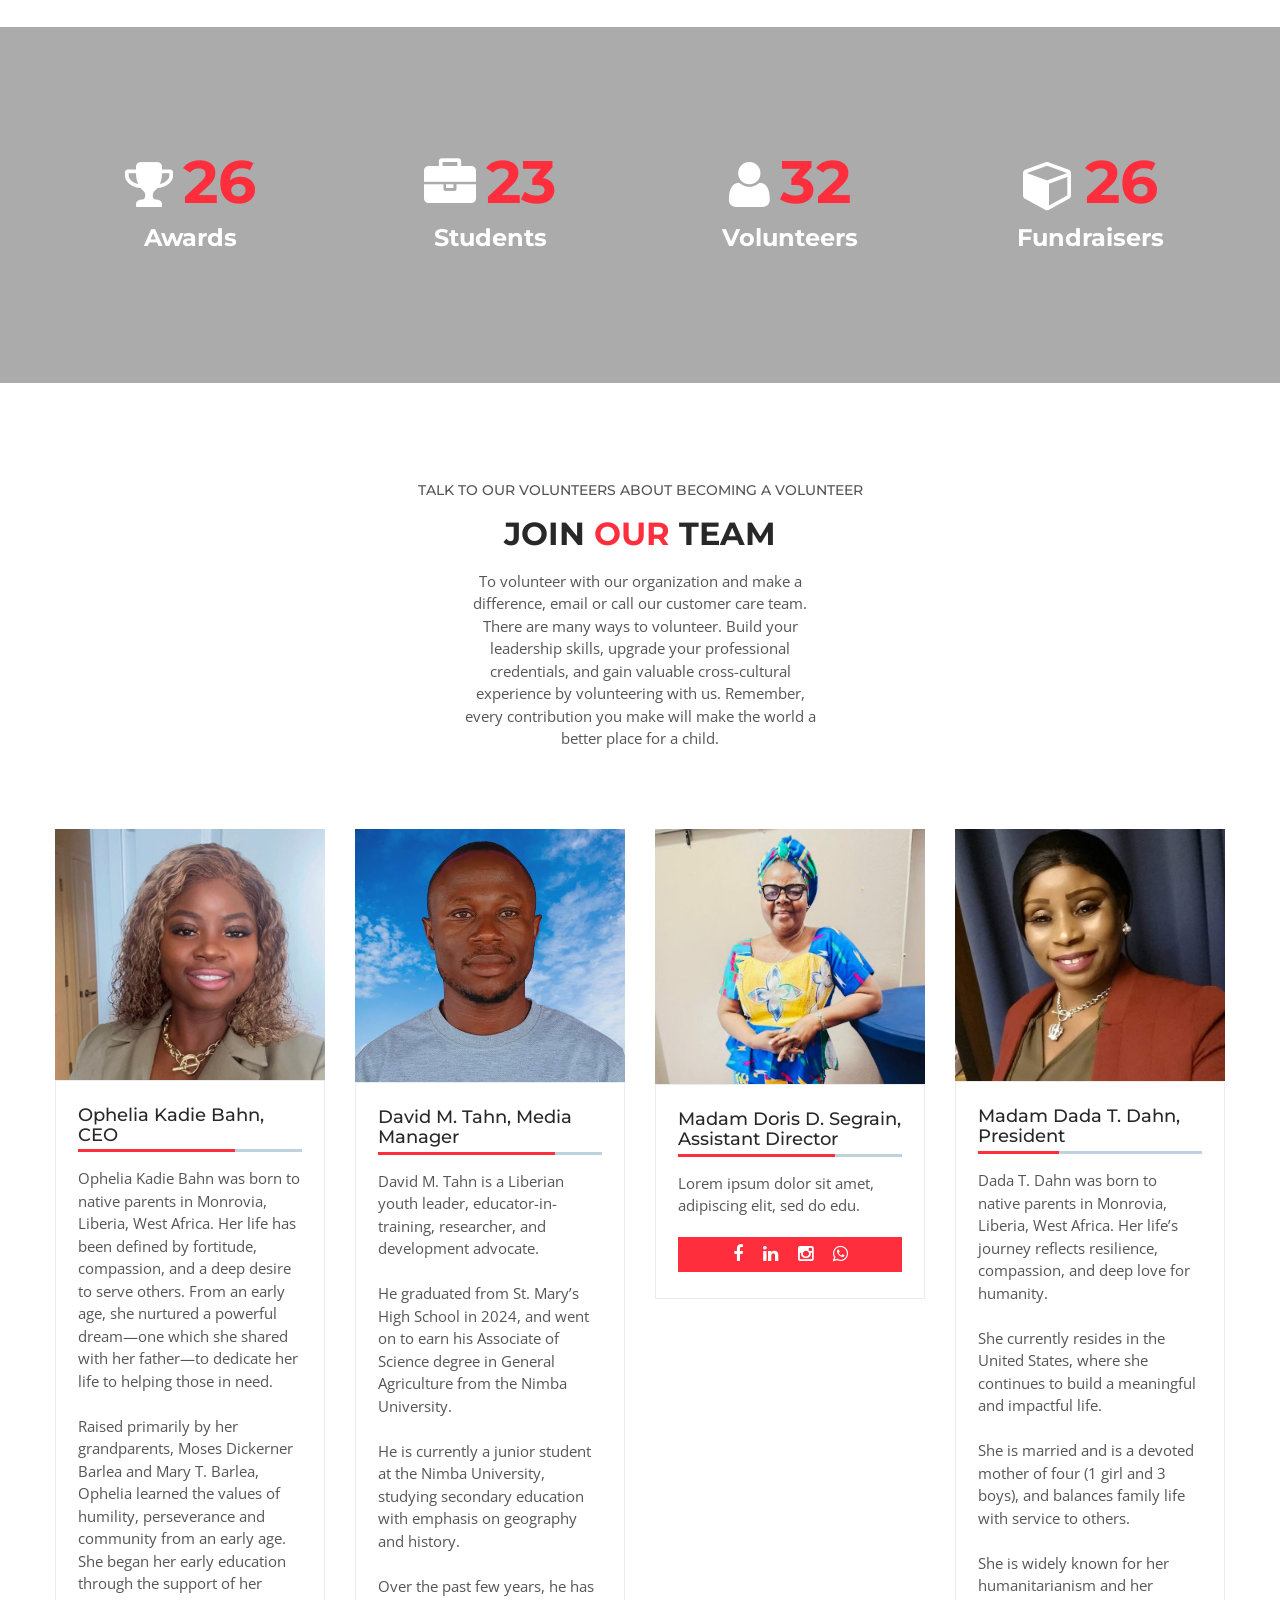
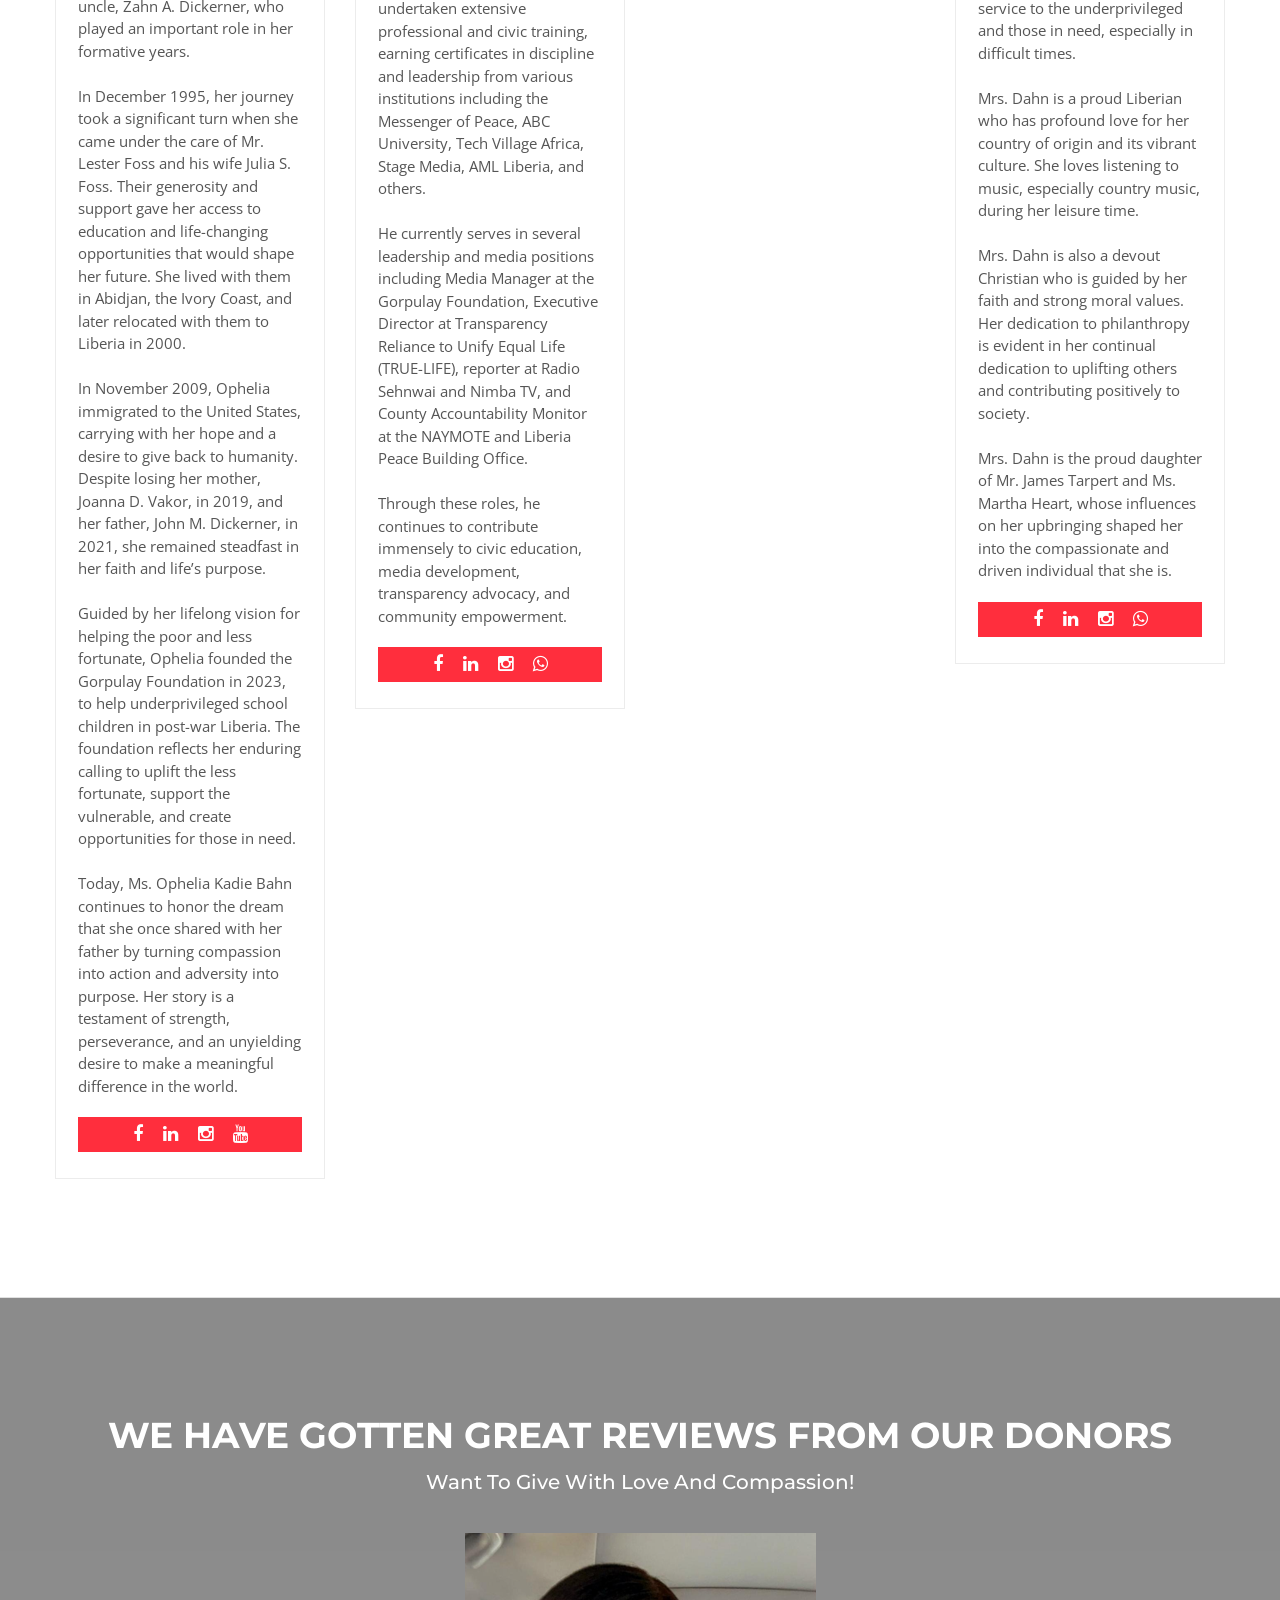
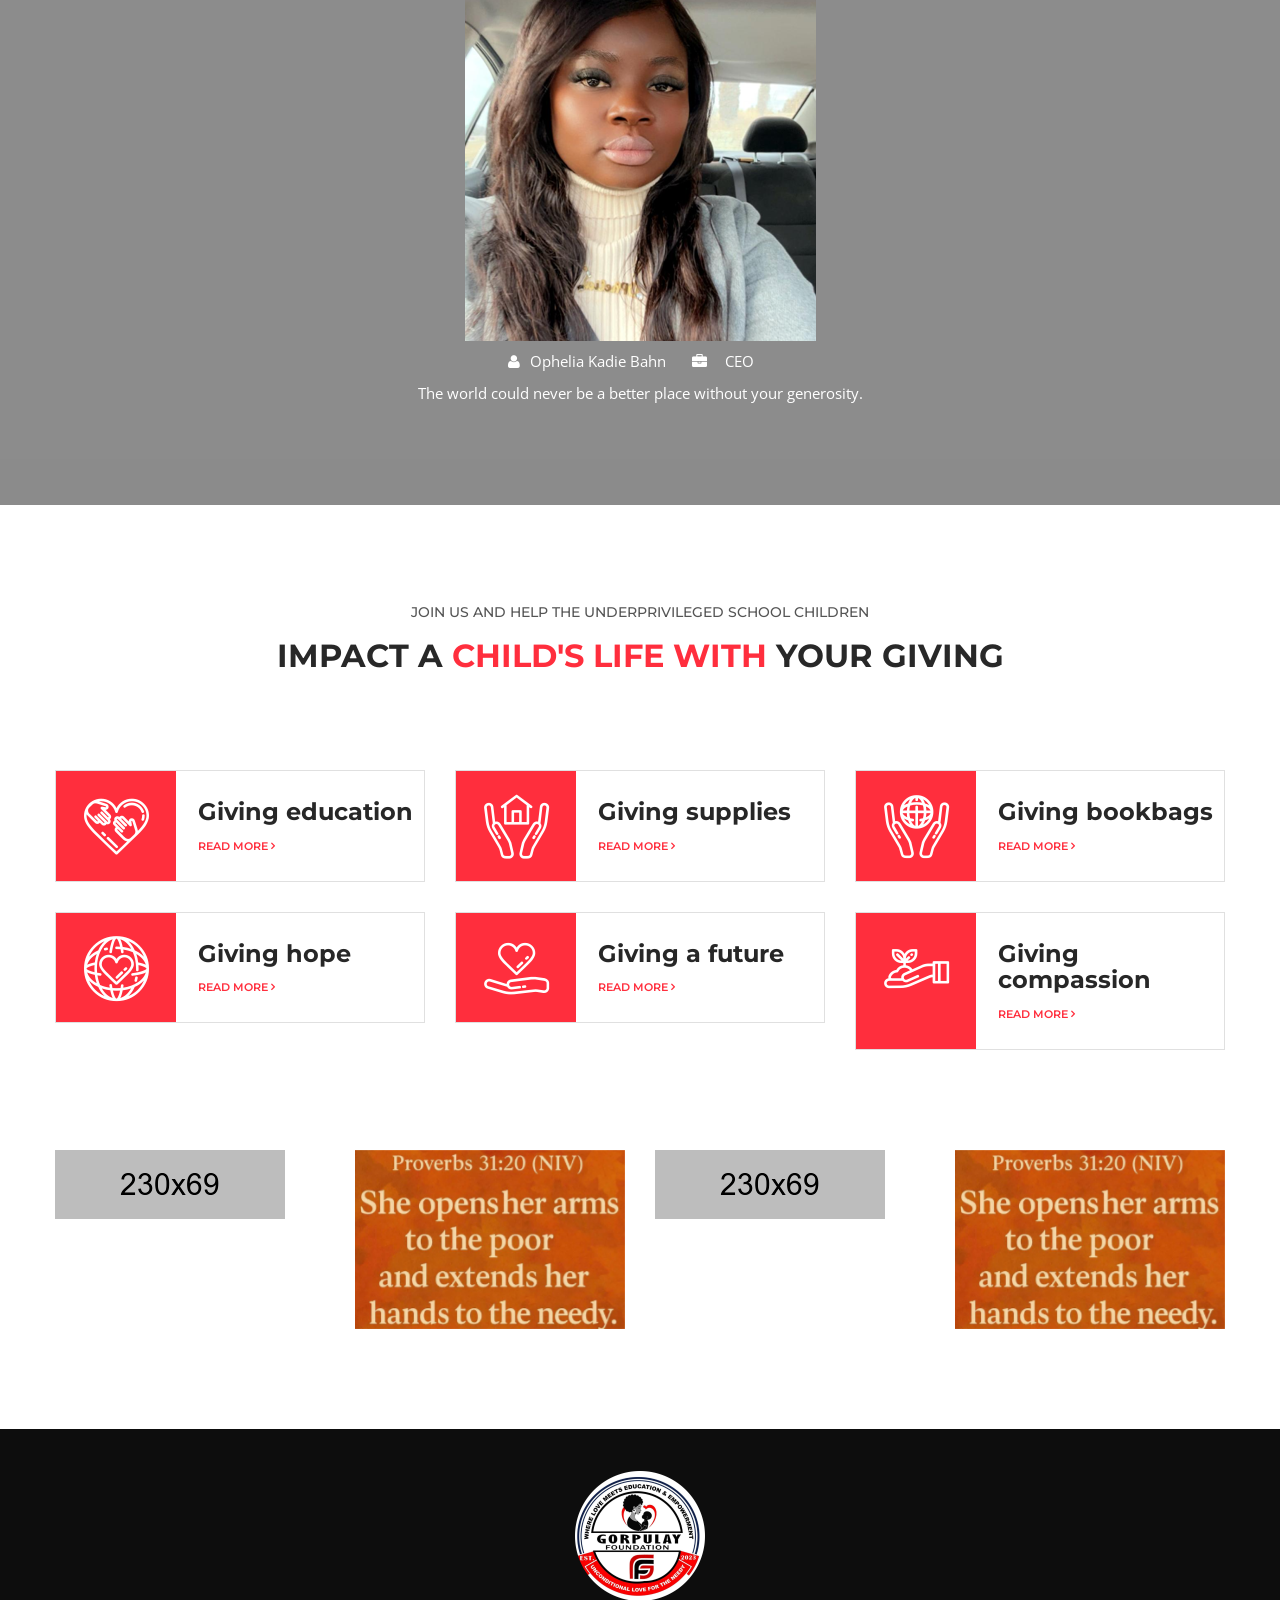
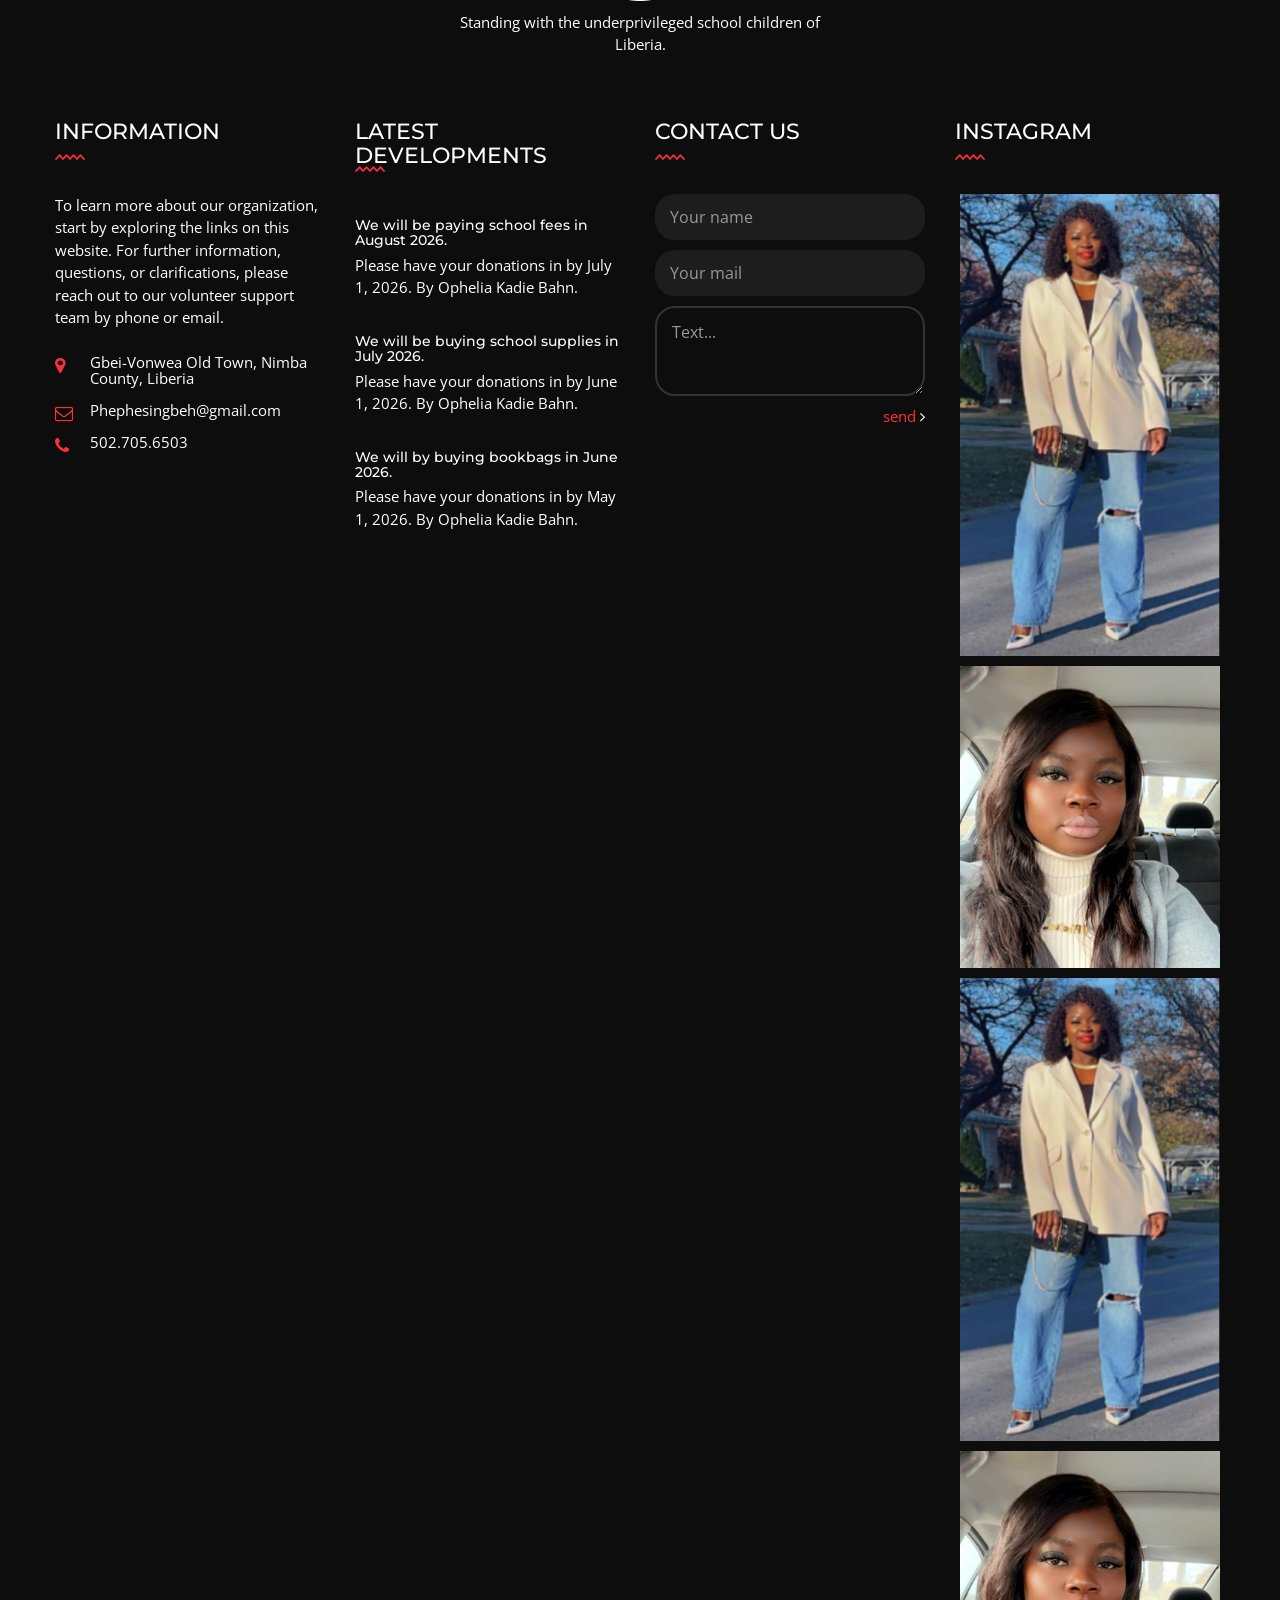
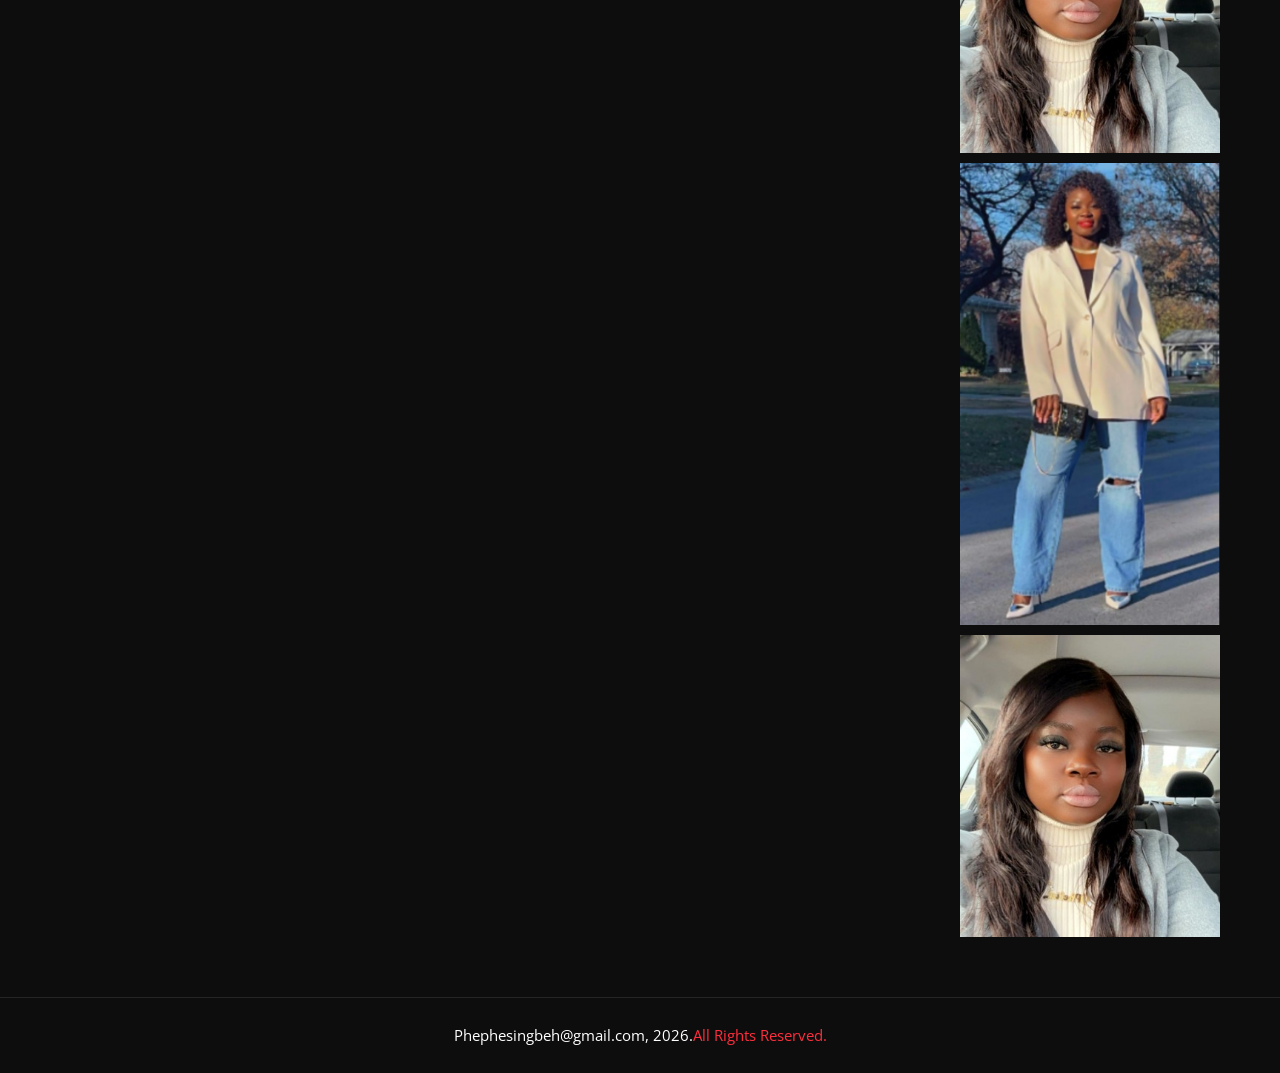
==== commit f3069724: "test run" ====
--- a/about.html
+++ b/about.html
@@ -482,8 +482,6 @@
 He is currently a junior student at the Nimba University, studying secondary education with emphasis on geography and history. <br><br>‎Over the past few years, he has undertaken extensive professional and civic training, earning certificates in discipline and leadership from various institutions including the Messenger of Peace, ABC University, Tech Village Africa, Stage Media, AML Liberia, and others.‎ <br><br>
 ‎He currently serves in several leadership and media positions including Media Manager at the Gorpulay Foundation, Executive Director at Transparency Reliance to Unify Equal Life (TRUE-LIFE), reporter at Radio Sehnwai and Nimba TV, and County Accountability Monitor at the NAYMOTE and Liberia Peace Building Office. <br><br> 
 Through these roles, he continues to contribute immensely to civic education, media development, transparency advocacy, and community empowerment.
-
-
                                     </p>
 								</div>
 								<ul class="social">
